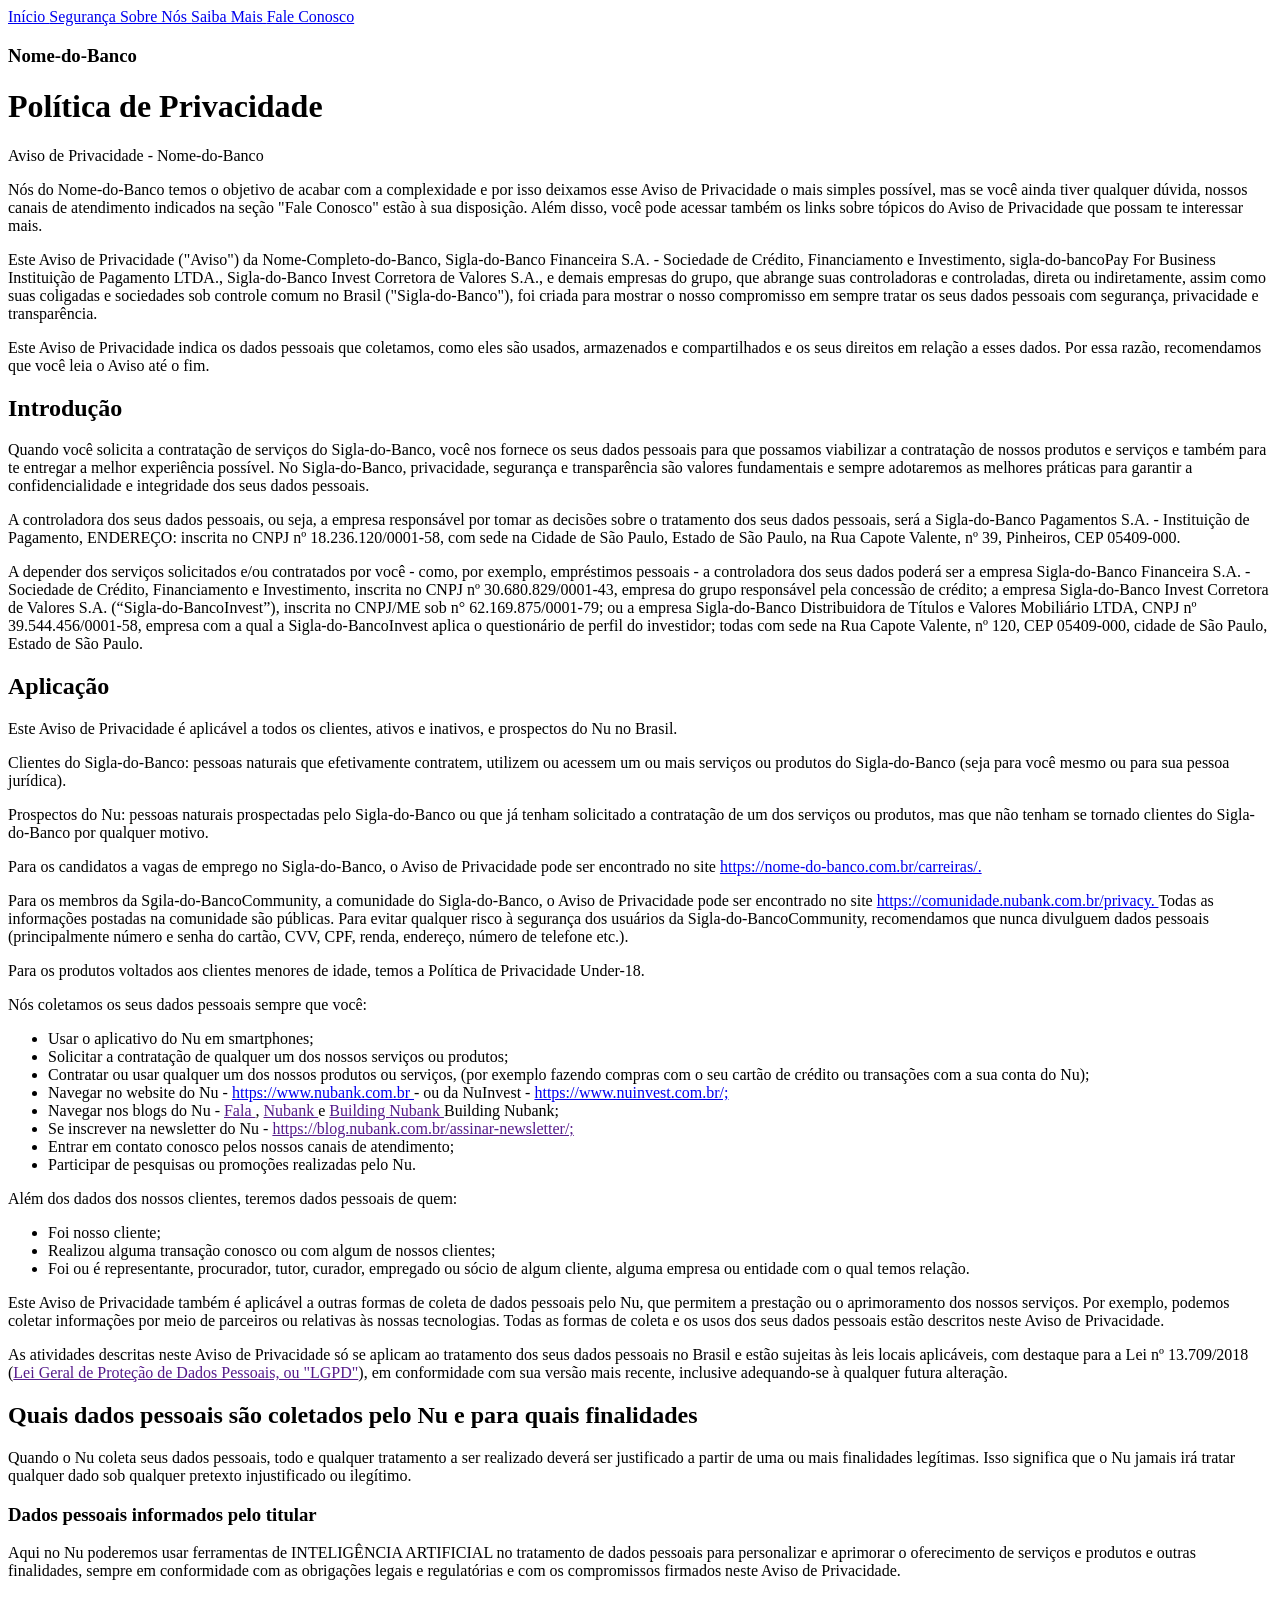
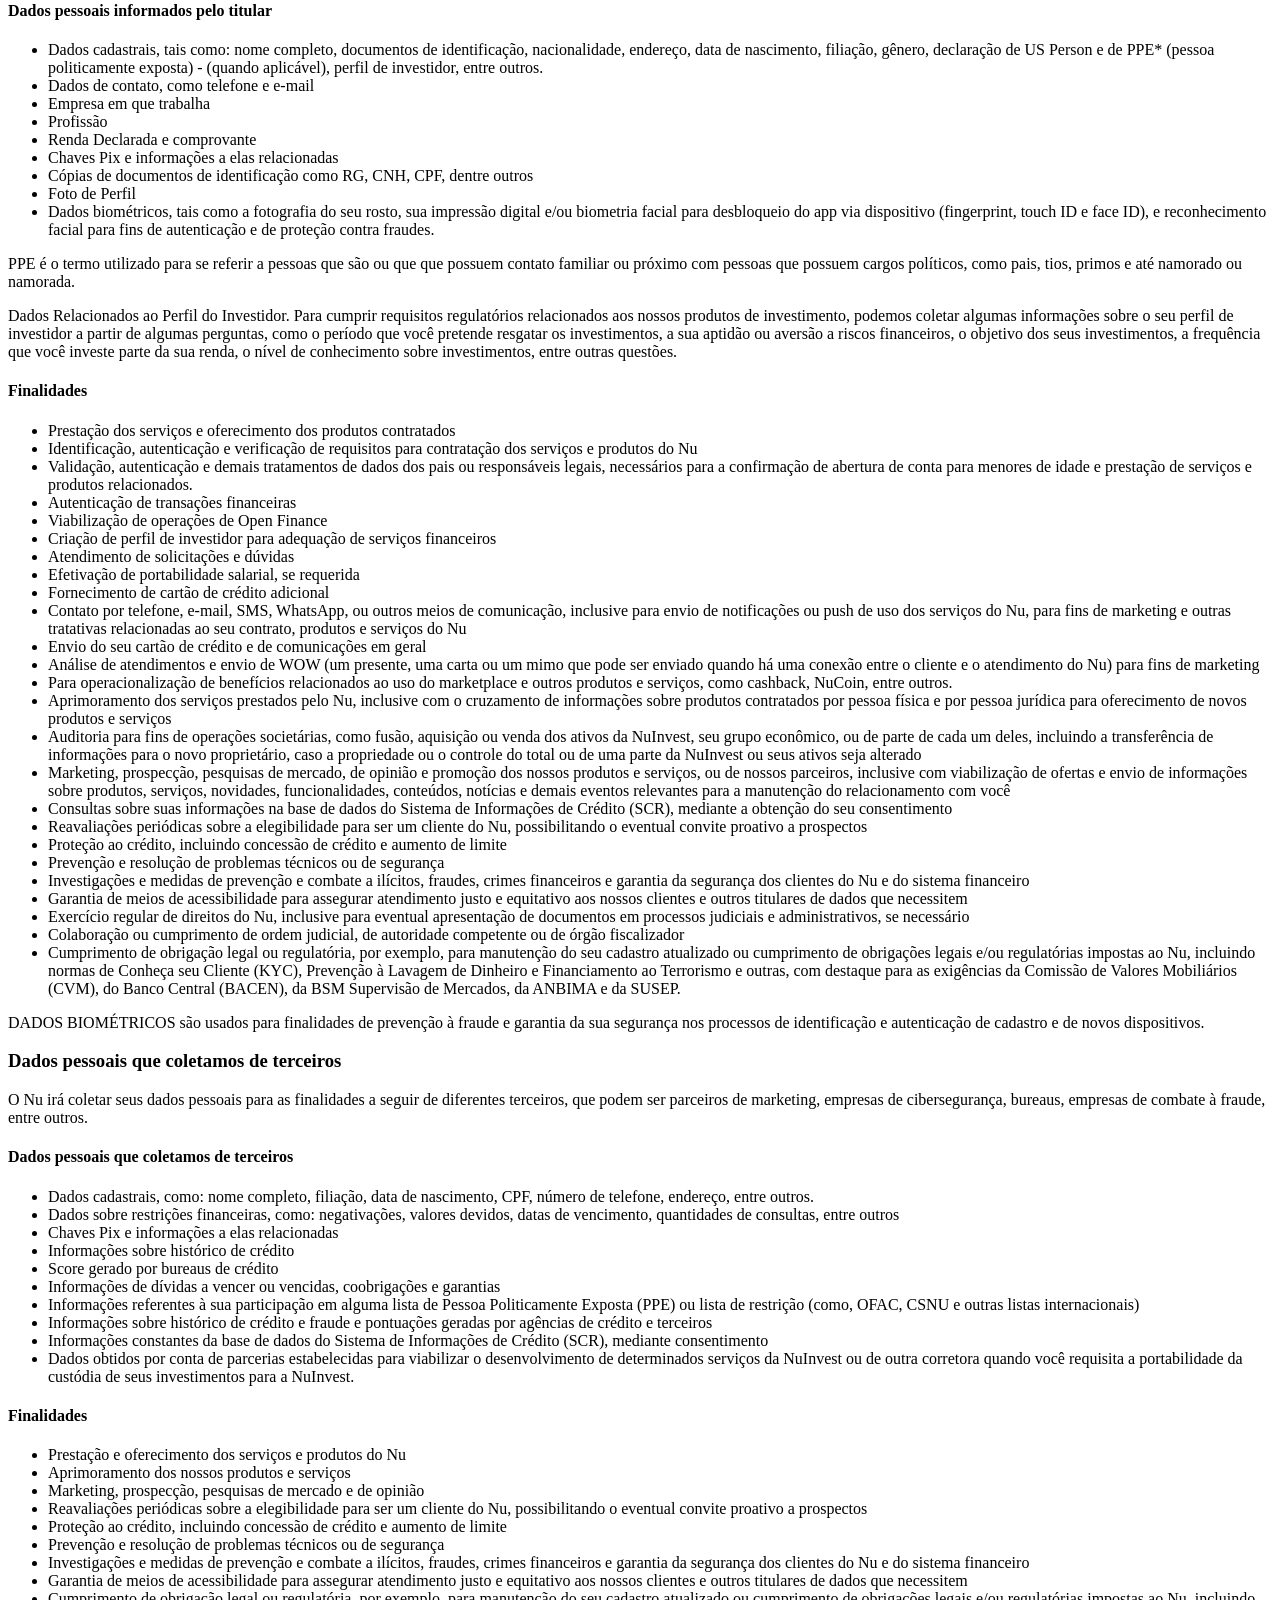
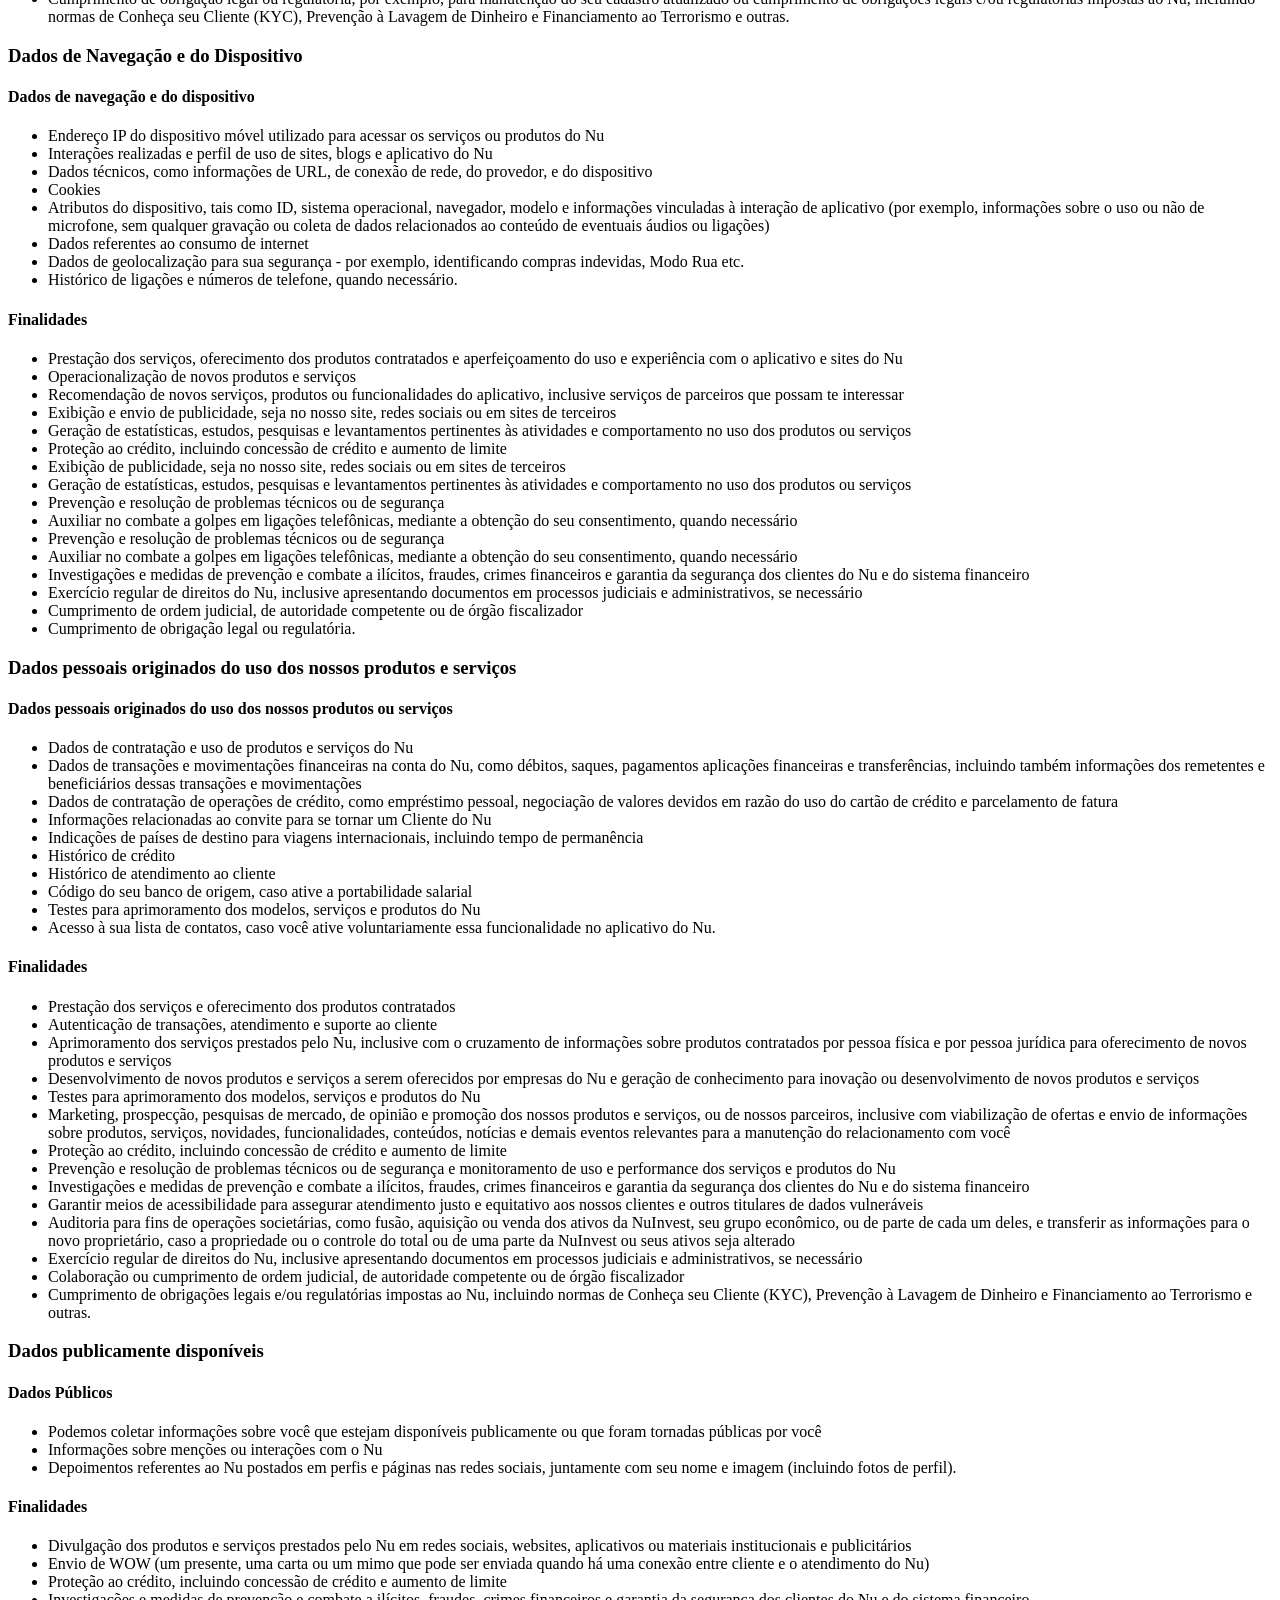
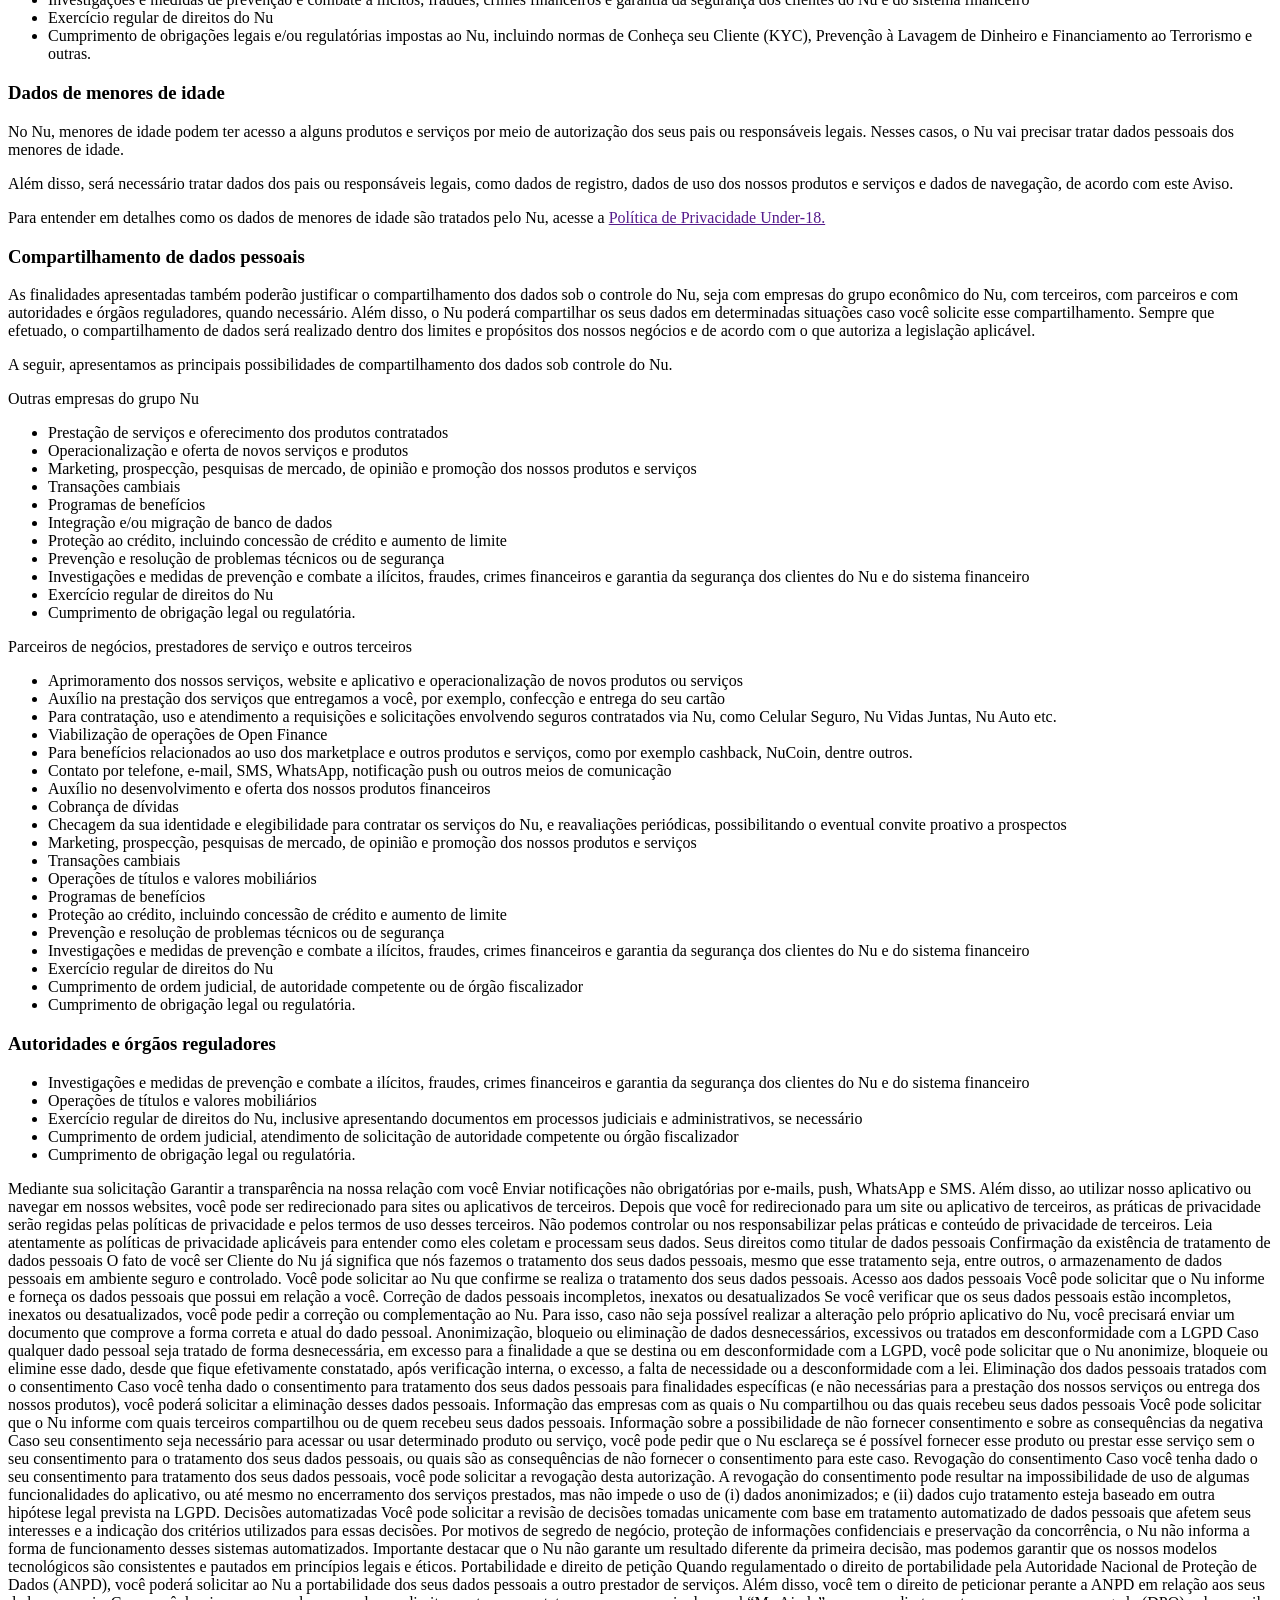
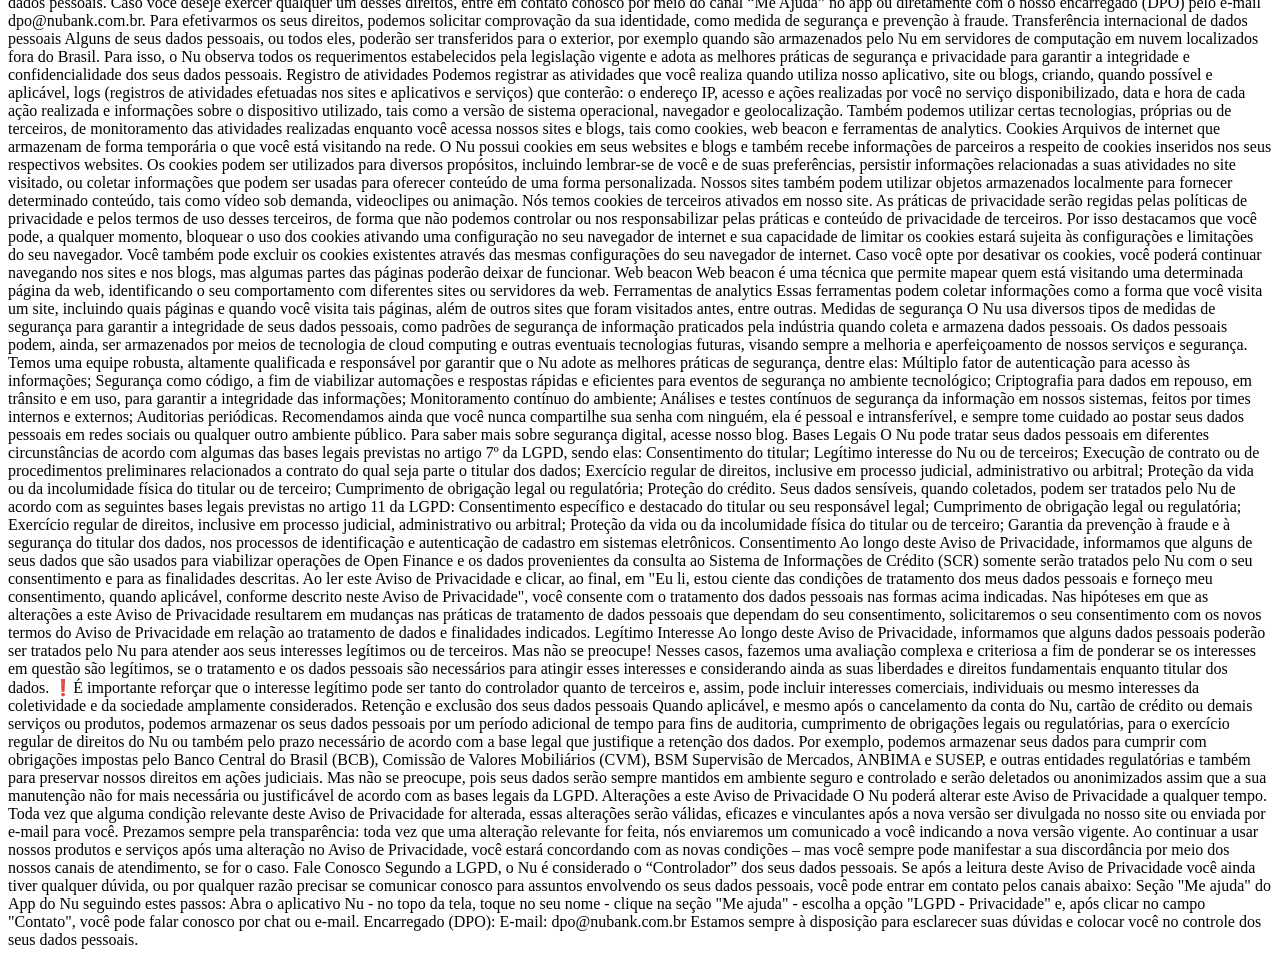
==== Política de Privacidade.html @ 32ddfb92 "Update Política de Privacidade.html" ====
<!DOCTYPE html>
<html lang="pt-BR">

    <head>
        <meta charset = "UTF-8">
        <meta name = "viewport" content = "width = device-width, initial-scale = 1.0">
        <link rel = "stylesheet" href = "style_politica_de_privacidade.css">
        <title> Política de Privacidade </title>
    </head>
    
    <body>
        <header>
            <nav>
                <a href = "página_inicial" target = "_blank"> Início </a>
                <a href = "página_intermediária" target = "_blank"> Segurança </a>
                <a href = "página_intermediária" target = "_blank"> Sobre Nós </a>
                <a href = "página_intermediária" target = "_blank"> Saiba Mais </a>
                <a href = "página_intermediária" target = "_blank"> Fale Conosco </a>
            </nav>
        </header>

        
        <div class = "titulo">
            <h3> Nome-do-Banco </h3>
            <h1> Política de Privacidade </h1>
        </div>

        <div class = "texto">
            <p> Aviso de Privacidade - Nome-do-Banco </p>
            <p> Nós do Nome-do-Banco temos o objetivo de acabar com a complexidade e por isso deixamos esse Aviso de Privacidade o mais simples possível, mas se você ainda tiver qualquer dúvida, nossos canais de atendimento indicados na seção "Fale Conosco" estão à sua disposição. Além disso, você pode acessar também os links sobre tópicos do Aviso de Privacidade que possam te interessar mais. </p>
            <p> Este Aviso de Privacidade ("Aviso") da Nome-Completo-do-Banco, Sigla-do-Banco Financeira S.A. - Sociedade de Crédito, Financiamento e Investimento, sigla-do-bancoPay For Business Instituição de Pagamento LTDA., Sigla-do-Banco Invest Corretora de Valores S.A., e demais empresas do grupo, que abrange suas controladoras e  controladas, direta ou indiretamente, assim como suas coligadas e sociedades sob controle comum no Brasil ("Sigla-do-Banco"), foi criada para mostrar o nosso compromisso em sempre tratar os seus dados pessoais com segurança, privacidade e transparência. </p>
            <p> Este Aviso de Privacidade indica os dados pessoais que coletamos, como eles são usados, armazenados e compartilhados e os seus direitos em relação a esses dados. Por essa razão, recomendamos que você leia o Aviso até o fim. </p>
        </div>

        
        <div class = "titulo">
            <h2> Introdução </h2>
        </div>

        <div class = "texto">
            <p> Quando você solicita a contratação de serviços do Sigla-do-Banco, você nos fornece os seus dados pessoais para que possamos viabilizar a contratação de nossos produtos e serviços e também para te entregar a melhor experiência possível. No Sigla-do-Banco, privacidade, segurança e transparência são valores fundamentais e sempre adotaremos as melhores práticas para garantir a confidencialidade e integridade dos seus dados pessoais. </p>
            <p> A controladora dos seus dados pessoais, ou seja, a empresa responsável por tomar as decisões sobre o tratamento dos seus dados pessoais, será a Sigla-do-Banco Pagamentos S.A. - Instituição de Pagamento, ENDEREÇO: inscrita no CNPJ nº 18.236.120/0001-58, com sede na Cidade de São Paulo, Estado de São Paulo, na Rua Capote Valente, nº 39, Pinheiros, CEP 05409-000. </p>
            <p> A depender dos serviços solicitados e/ou contratados por você - como, por exemplo, empréstimos pessoais - a controladora dos seus dados poderá ser a empresa Sigla-do-Banco Financeira S.A. - Sociedade de Crédito, Financiamento e Investimento, inscrita no CNPJ nº 30.680.829/0001-43, empresa do grupo responsável pela concessão de crédito; a empresa Sigla-do-Banco Invest Corretora de Valores S.A. (“Sigla-do-BancoInvest”), inscrita no CNPJ/ME sob n° 62.169.875/0001-79; ou a empresa Sigla-do-Banco Distribuidora de Títulos e Valores Mobiliário LTDA, CNPJ nº 39.544.456/0001-58, empresa com a qual a Sigla-do-BancoInvest aplica o questionário de perfil do investidor; todas com sede na Rua Capote Valente, nº 120, CEP 05409-000, cidade de São Paulo, Estado de São Paulo. </p>
        </div>

        
        <div class = "titulo">
            <h2> Aplicação </h2>
        </div>

        <div class = "texto">
            <p> Este Aviso de Privacidade é aplicável a todos os clientes, ativos e inativos, e prospectos do Nu no Brasil. </p>
        </div>

        <div class = "textol">
            <p> Clientes do Sigla-do-Banco: pessoas naturais que efetivamente contratem, utilizem ou acessem um ou mais serviços ou produtos do Sigla-do-Banco (seja para você mesmo ou para sua pessoa jurídica). </p>
            <p> Prospectos do Nu: pessoas naturais prospectadas pelo Sigla-do-Banco ou que já tenham solicitado a contratação de um dos serviços ou produtos, mas que não tenham se tornado clientes do Sigla-do-Banco por qualquer motivo. </p>
        </div>

        <div class = "texto">
            <p> Para os candidatos a vagas de emprego no Sigla-do-Banco, o Aviso de Privacidade pode ser encontrado no site <a href = "https://nome-do-banco.com.br/carreiras/"> https://nome-do-banco.com.br/carreiras/.</a> </p>
            <p> Para os membros da Sgila-do-BancoCommunity, a comunidade do Sigla-do-Banco, o Aviso de Privacidade pode ser encontrado no site <a href = "https://comunidade.nubank.com.br/privacy"> https://comunidade.nubank.com.br/privacy. </a> Todas as informações postadas na comunidade são públicas. Para evitar qualquer risco à segurança dos usuários da Sigla-do-BancoCommunity, recomendamos que nunca divulguem dados pessoais (principalmente número e senha do cartão, CVV, CPF, renda, endereço, número de telefone etc.). </p>
            <p> Para os produtos voltados aos clientes menores de idade, temos a Política de Privacidade Under-18. </p>
            <p> Nós coletamos os seus dados pessoais sempre que você: </p>
        </div>

        <div class = "bolas">
            <ul>
                <li> Usar o aplicativo do Nu em smartphones; </li>
                <li> Solicitar a contratação de qualquer um dos nossos serviços ou produtos; </li>
                <li> Contratar ou usar qualquer um dos nossos produtos ou serviços, (por exemplo fazendo compras com o seu cartão de crédito ou transações com a sua conta do Nu); </li>
                <li> Navegar no website do Nu - <a href = "https://www.nubank.com.br"> https://www.nubank.com.br </a> - ou da NuInvest - <a href = "https://www.nuinvest.com.br/"> https://www.nuinvest.com.br/; </a> </li>
                <li> Navegar nos blogs do Nu - <a href = ""> Fala </a>, <a href = ""> Nubank </a> e <a href = ""> Building Nubank </a> Building Nubank; </li>
                <li> Se inscrever na newsletter do Nu - <a href = ""> https://blog.nubank.com.br/assinar-newsletter/; </a></li>
                <li> Entrar em contato conosco pelos nossos canais de atendimento; </li>
                <li> Participar de pesquisas ou promoções realizadas pelo Nu. </li>
            </ul>
        </div>

        <div class = "texto">
            <p> Além dos dados dos nossos clientes, teremos dados pessoais de quem: </p>
        </div>

        <div class = "bolas">
            <ul>
                <li> Foi nosso cliente; </li>
                <li> Realizou alguma transação conosco ou com algum de nossos clientes; </li>
                <li> Foi ou é representante, procurador, tutor, curador, empregado ou sócio de algum cliente, alguma empresa ou entidade com o qual temos relação. </li>
            </ul>
        </div>

        <div class = "texto">
            <p> Este Aviso de Privacidade também é aplicável a outras formas de coleta de dados pessoais pelo Nu, que permitem a prestação ou o aprimoramento dos nossos serviços. Por exemplo, podemos coletar informações por meio de parceiros ou relativas às nossas tecnologias. Todas as formas de coleta e os usos dos seus dados pessoais estão descritos neste Aviso de Privacidade. </p>
            <p> As atividades descritas neste Aviso de Privacidade só se aplicam ao tratamento dos seus dados pessoais no Brasil e estão sujeitas às leis locais aplicáveis, com destaque para a Lei nº 13.709/2018 (<a href = "">Lei Geral de Proteção de Dados Pessoais, ou "LGPD"</a>), em conformidade com sua versão mais recente, inclusive adequando-se à qualquer futura alteração. </p>
        </div>

        
        <div class = "titulo">
            <h2> Quais dados pessoais são coletados pelo Nu e para quais finalidades </h2>
        </div>

        <div class = "texto">
            <p> Quando o Nu coleta seus dados pessoais, todo e qualquer tratamento a ser realizado deverá ser justificado a partir de uma ou mais finalidades legítimas. Isso significa que o Nu jamais irá tratar qualquer dado sob qualquer pretexto injustificado ou ilegítimo. </p>
        </div>

        
        <div class = "titulo">
            <h3> Dados pessoais informados pelo titular </h3>
        </div>

        <div class = "texto">
            <p> Aqui no Nu poderemos usar ferramentas de INTELIGÊNCIA ARTIFICIAL no tratamento de dados pessoais para personalizar e aprimorar o oferecimento de serviços e produtos e outras finalidades, sempre em conformidade com as obrigações legais e regulatórias e com os compromissos firmados neste Aviso de Privacidade. </p>
        </div>

        
        <div class = "titulo">
            <h4> Dados pessoais informados pelo titular </h4>
        </div>

        <div class = "bolas">
            <ul>
                <li> Dados cadastrais, tais como: nome completo, documentos de identificação, nacionalidade, endereço, data de nascimento, filiação, gênero, declaração de US Person e de PPE* (pessoa politicamente exposta) - (quando aplicável), perfil de investidor, entre outros. </li>
                <li> Dados de contato, como telefone e e-mail </li>
                <li> Empresa em que trabalha </li>
                <li> Profissão </li>
                <li> Renda Declarada e comprovante </li>
                <li> Chaves Pix e informações a elas relacionadas </li>
                <li> Cópias de documentos de identificação como RG, CNH, CPF, dentre outros </li>
                <li> Foto de Perfil </li>
                <li> Dados biométricos, tais como a fotografia do seu rosto, sua impressão digital e/ou biometria facial para desbloqueio do app via dispositivo (fingerprint, touch ID e face ID), e reconhecimento facial para fins de autenticação e de proteção contra fraudes. </li>
            </ul>
        </div>

        <div class = "texto">
            <p> PPE é o termo utilizado para se referir a pessoas que são ou que que possuem contato familiar ou próximo com pessoas que possuem cargos políticos, como pais, tios, primos e até namorado ou namorada. </p>
            <p> Dados Relacionados ao Perfil do Investidor. Para cumprir requisitos regulatórios relacionados aos nossos produtos de investimento, podemos coletar algumas informações sobre o seu perfil de investidor a partir de algumas perguntas, como o período que você pretende resgatar os investimentos, a sua aptidão ou aversão a riscos financeiros, o objetivo dos seus investimentos, a frequência que você investe parte da sua renda, o nível de conhecimento sobre investimentos, entre outras questões. </p>
        </div>

        
        <div class = "titulo">
            <h4> Finalidades </h4>
        </div>

        <div class = "bolas">
            <ul>
                <li> Prestação dos serviços e oferecimento dos produtos contratados </li>
                <li> Identificação, autenticação e verificação de requisitos para contratação dos serviços e produtos do Nu </li>
                <li> Validação, autenticação e demais tratamentos de dados dos pais ou responsáveis legais, necessários para a confirmação de abertura de conta para menores de idade e prestação de serviços e produtos relacionados. </li>
                <li> Autenticação de transações financeiras </li>
                <li> Viabilização de operações de Open Finance </li>
                <li> Criação de perfil de investidor para adequação de serviços financeiros </li>
                <li> Atendimento de solicitações e dúvidas  </li>
                <li> Efetivação de portabilidade salarial, se requerida  </li>
                <li> Fornecimento de cartão de crédito adicional  </li>
                <li> Contato por telefone, e-mail, SMS, WhatsApp, ou outros meios de comunicação, inclusive para envio de notificações ou push de uso dos serviços do Nu, para fins de marketing e outras tratativas relacionadas ao seu contrato, produtos e serviços do Nu  </li>
                <li> Envio do seu cartão de crédito e de comunicações em geral  </li>
                <li> Análise de atendimentos e envio de WOW (um presente, uma carta ou um mimo que pode ser enviado quando há uma conexão entre o cliente e o atendimento do Nu) para fins de marketing  </li>
                <li> Para operacionalização de benefícios relacionados ao uso do marketplace e outros produtos e serviços, como cashback, NuCoin, entre outros.  </li>
                <li> Aprimoramento dos serviços prestados pelo Nu, inclusive com o cruzamento de informações sobre produtos contratados por pessoa física e por pessoa jurídica para oferecimento de novos produtos e serviços  </li>
                <li> Auditoria para fins de operações societárias, como fusão, aquisição ou venda dos ativos da NuInvest, seu grupo econômico, ou de parte de cada um deles, incluindo a transferência de informações para o novo proprietário, caso a propriedade ou o controle do total ou de uma parte da NuInvest ou seus ativos seja alterado   </li>
                <li> Marketing, prospecção, pesquisas de mercado, de opinião e promoção dos nossos produtos e serviços, ou de nossos parceiros, inclusive com viabilização de ofertas e envio de informações sobre produtos, serviços, novidades, funcionalidades, conteúdos, notícias e demais eventos relevantes para a manutenção do relacionamento com você </li>
                <li> Consultas sobre suas informações na base de dados do Sistema de Informações de Crédito (SCR), mediante a obtenção do seu consentimento  </li>
                <li> Reavaliações periódicas sobre a elegibilidade para ser um cliente do Nu, possibilitando o eventual convite proativo a prospectos  </li>
                <li> Proteção ao crédito, incluindo concessão de crédito e aumento de limite  </li>
                <li> Prevenção e resolução de problemas técnicos ou de segurança  </li>
                <li> Investigações e medidas de prevenção e combate a ilícitos, fraudes, crimes financeiros e garantia da segurança dos clientes do Nu e do sistema financeiro  </li>
                <li> Garantia de meios de acessibilidade para assegurar atendimento justo e equitativo aos nossos clientes e outros titulares de dados que necessitem  </li>
                <li> Exercício regular de direitos do Nu, inclusive para eventual apresentação de documentos em processos judiciais e administrativos, se necessário  </li>
                <li> Colaboração ou cumprimento de ordem judicial, de autoridade competente ou de órgão fiscalizador  </li>
                <li> Cumprimento de obrigação legal ou regulatória, por exemplo, para manutenção do seu cadastro atualizado ou cumprimento de obrigações legais e/ou regulatórias impostas ao Nu, incluindo normas de Conheça seu Cliente (KYC), Prevenção à Lavagem de Dinheiro e Financiamento ao Terrorismo e outras, com destaque para as exigências da Comissão de Valores Mobiliários (CVM), do Banco Central (BACEN), da BSM Supervisão de Mercados, da ANBIMA e da SUSEP.  </li>
            </ul>
        </div>

        <div class = "texto">
            <p> DADOS BIOMÉTRICOS são usados para finalidades de prevenção à fraude e garantia da sua segurança nos processos de identificação e autenticação de cadastro e de novos dispositivos. </p>
        </div>

        
        <div class = "titulo">
            <h3> Dados pessoais que coletamos de terceiros </h3>
        </div>

        <div class = "texto">
            <p> O Nu irá coletar seus dados pessoais para as finalidades a seguir de diferentes terceiros, que podem ser parceiros de marketing, empresas de cibersegurança, bureaus, empresas de combate à fraude, entre outros. </p>
        </div>

        
        <div class = "titulo">
            <h4> Dados pessoais que coletamos de terceiros </h4>
        </div>

        <div class = "bolas">
            <ul>
                <li> Dados cadastrais, como: nome completo, filiação, data de nascimento, CPF, número de telefone, endereço, entre outros. </li>
                <li> Dados sobre restrições financeiras, como: negativações, valores devidos, datas de vencimento, quantidades de consultas, entre outros  </li>
                <li> Chaves Pix e informações a elas relacionadas  </li>
                <li> Informações sobre histórico de crédito  </li>
                <li> Score gerado por bureaus de crédito  </li>
                <li> Informações de dívidas a vencer ou vencidas, coobrigações e garantias  </li>
                <li> Informações referentes à sua participação em alguma lista de Pessoa Politicamente Exposta (PPE) ou lista de restrição (como, OFAC, CSNU e outras listas internacionais)  </li>
                <li> Informações sobre histórico de crédito e fraude e pontuações geradas por agências de crédito e terceiros  </li>
                <li> Informações constantes da base de dados do Sistema de Informações de Crédito (SCR), mediante consentimento  </li>
                <li> Dados obtidos por conta de parcerias estabelecidas para viabilizar o desenvolvimento de determinados serviços da NuInvest ou de outra corretora quando você requisita a portabilidade da custódia de seus investimentos para a NuInvest.  </li>
            </ul>
        </div>

        
        <div class = "titulo">
            <h4> Finalidades </h4>
        </div>

        <div class = "bolas">
            <ul>
                <li> Prestação e oferecimento dos serviços e produtos do Nu  </li>
                <li> Aprimoramento dos nossos produtos e serviços   </li>
                <li> Marketing, prospecção, pesquisas de mercado e de opinião  </li>
                <li> Reavaliações periódicas sobre a elegibilidade para ser um cliente do Nu, possibilitando o eventual convite proativo a prospectos  </li>
                <li> Proteção ao crédito, incluindo concessão de crédito e aumento de limite   </li>
                <li> Prevenção e resolução de problemas técnicos ou de segurança  </li>
                <li> Investigações e medidas de prevenção e combate a ilícitos, fraudes, crimes financeiros e garantia da segurança dos clientes do Nu e do sistema financeiro  </li>
                <li> Garantia de meios de acessibilidade para assegurar atendimento justo e equitativo aos nossos clientes e outros titulares de dados que necessitem  </li>
                <li> Cumprimento de obrigação legal ou regulatória, por exemplo, para manutenção do seu cadastro atualizado ou cumprimento de obrigações legais e/ou regulatórias impostas ao Nu, incluindo normas de Conheça seu Cliente (KYC), Prevenção à Lavagem de Dinheiro e Financiamento ao Terrorismo e outras.  </li>
            </ul>
        </div>

        
        <div class = "titulo">
            <h3> Dados de Navegação e do Dispositivo </h3>
        </div>

        <div class = "titulo">
            <h4> Dados de navegação e do dispositivo </h4>
        </div>

        <div class = "bolas">
            <ul>
                <li> Endereço IP do dispositivo móvel utilizado para acessar os serviços ou produtos do Nu  </li>
                <li> Interações realizadas e perfil de uso de sites, blogs e aplicativo do Nu  </li>
                <li> Dados técnicos, como informações de URL, de conexão de rede, do provedor, e do dispositivo </li>
                <li> Cookies </li>
                <li> Atributos do dispositivo, tais como ID, sistema operacional, navegador, modelo e informações vinculadas à interação de aplicativo (por exemplo, informações sobre o uso ou não de microfone, sem qualquer gravação ou coleta de dados relacionados ao conteúdo de eventuais áudios ou ligações)  </li>
                <li> Dados referentes ao consumo de internet </li>
                <li> Dados de geolocalização para sua segurança - por exemplo, identificando compras indevidas, Modo Rua etc.  </li>
                <li> Histórico de ligações e números de telefone, quando necessário.  </li>
            </ul>
        </div>

        
        <div class = "titulo">
            <h4> Finalidades </h4>
        </div>

        <div class = "bolas">
            <ul>
                <li> Prestação dos serviços, oferecimento dos produtos contratados e aperfeiçoamento do uso e experiência com o aplicativo e sites do Nu </li>
                <li> Operacionalização de novos produtos e serviços </li>
                <li> Recomendação de novos serviços, produtos ou funcionalidades do aplicativo, inclusive serviços de parceiros que possam te interessar </li>
                <li> Exibição e envio de publicidade, seja no nosso site, redes sociais ou em sites de terceiros   </li>
                <li> Geração de estatísticas, estudos, pesquisas e levantamentos pertinentes às atividades e comportamento no uso dos produtos ou serviços   </li>
                <li> Proteção ao crédito, incluindo concessão de crédito e aumento de limite  </li>
                <li> Exibição de publicidade, seja no nosso site, redes sociais ou em sites de terceiros  </li>
                <li> Geração de estatísticas, estudos, pesquisas e levantamentos pertinentes às atividades e comportamento no uso dos produtos ou serviços </li>
                <li> Prevenção e resolução de problemas técnicos ou de segurança </li>
                <li> Auxiliar no combate a golpes em ligações telefônicas, mediante a obtenção do seu consentimento, quando necessário </li>
                <li> Prevenção e resolução de problemas técnicos ou de segurança  </li>
                <li> Auxiliar no combate a golpes em ligações telefônicas, mediante a obtenção do seu consentimento, quando necessário </li>
                <li> Investigações e medidas de prevenção e combate a ilícitos, fraudes, crimes financeiros e garantia da segurança dos clientes do Nu e do sistema financeiro  </li>
                <li> Exercício regular de direitos do Nu, inclusive apresentando documentos em processos judiciais e administrativos, se necessário  </li>
                <li> Cumprimento de ordem judicial, de autoridade competente ou de órgão fiscalizador  </li>
                <li> Cumprimento de obrigação legal ou regulatória.  </li>
            </ul>
        </div>

        
        <div class = "titulo">
            <h3> Dados pessoais originados do uso dos nossos produtos e serviços </h3>
        </div>

        <div class = "titulo">
            <h4> Dados pessoais originados do uso dos nossos produtos ou serviços </h4>
        </div>

        <div class = "bolas">
            <ul>
                <li> Dados de contratação e uso de produtos e serviços do Nu  </li>
                <li> Dados de transações e movimentações financeiras na conta do Nu, como débitos, saques, pagamentos aplicações financeiras e transferências, incluindo também informações dos remetentes e beneficiários dessas transações e movimentações </li>
                <li> Dados de contratação de operações de crédito, como empréstimo pessoal, negociação de valores devidos em razão do uso do cartão de crédito e parcelamento de fatura </li>
                <li> Informações relacionadas ao convite para se tornar um Cliente do Nu  </li>
                <li> Indicações de países de destino para viagens internacionais, incluindo tempo de permanência  </li>
                <li> Histórico de crédito </li>
                <li> Histórico de atendimento ao cliente  </li>
                <li> Código do seu banco de origem, caso ative a portabilidade salarial  </li>
                <li> Testes para aprimoramento dos modelos,  serviços e produtos do Nu  </li>
                <li> Acesso à sua lista de contatos, caso você ative voluntariamente essa funcionalidade no aplicativo do Nu.  </li>
            </ul>
        </div>

        
        <div class = "titulo">
            <h4> Finalidades </h4>
        </div>

        <div class = "bolas">
            <ul>
                <li> Prestação dos serviços e oferecimento dos produtos contratados   </li>
                <li> Autenticação de transações, atendimento e suporte ao cliente  </li>
                <li> Aprimoramento dos serviços prestados pelo Nu, inclusive com o cruzamento de informações sobre produtos contratados por pessoa física e por pessoa jurídica para oferecimento de novos produtos e serviços </li>
                <li> Desenvolvimento de novos produtos e serviços a serem oferecidos por empresas do Nu e geração de conhecimento para inovação ou desenvolvimento de novos produtos e serviços  </li>
                <li> Testes para aprimoramento dos modelos, serviços e produtos do Nu </li>
                <li> Marketing, prospecção, pesquisas de mercado, de opinião e promoção dos nossos produtos e serviços, ou de nossos parceiros, inclusive com viabilização de ofertas e envio de informações sobre produtos, serviços, novidades, funcionalidades, conteúdos, notícias e demais eventos relevantes para a manutenção do relacionamento com você  </li>
                <li> Proteção ao crédito, incluindo concessão de crédito e aumento de limite  </li>
                <li> Prevenção e resolução de problemas técnicos ou de segurança e monitoramento de uso e performance dos serviços e produtos do Nu  </li>
                <li> Investigações e medidas de prevenção e combate a ilícitos, fraudes, crimes financeiros e garantia da segurança dos clientes do Nu e do sistema financeiro </li>
                <li> Garantir meios de acessibilidade para assegurar atendimento justo e equitativo aos nossos clientes e outros titulares de dados vulneráveis  </li>
                <li> Auditoria para fins de operações societárias, como fusão, aquisição ou venda dos ativos da NuInvest, seu grupo econômico, ou de parte de cada um deles, e transferir as informações para o novo proprietário, caso a propriedade ou o controle do total ou de uma parte da NuInvest ou seus ativos seja alterado </li>
                <li> Exercício regular de direitos do Nu, inclusive apresentando documentos em processos judiciais e administrativos, se necessário  </li>
                <li> Colaboração ou cumprimento de ordem judicial, de autoridade competente ou de órgão fiscalizador  </li>
                <li> Cumprimento de obrigações legais e/ou regulatórias impostas ao Nu, incluindo normas de Conheça seu Cliente (KYC), Prevenção à Lavagem de Dinheiro e Financiamento ao Terrorismo e outras. </li>
            </ul>
        </div>

        
        <div class = "titulo">
            <h3> Dados publicamente disponíveis </h3>
        </div>

        <div class = "titulo">
            <h4> Dados Públicos </h4>
        </div>

        <div class = "bolas">
            <ul>
                <li> Podemos coletar informações sobre você que estejam disponíveis publicamente ou que foram tornadas públicas por você </li>
                <li> Informações sobre menções ou interações com o Nu </li>
                <li> Depoimentos referentes ao Nu postados em perfis e páginas nas redes sociais, juntamente com seu nome e imagem (incluindo fotos de perfil). </li>
            </ul>
        </div>

        
        <div class = "titulo">
            <h4> Finalidades </h4>
        </div>

        <div class = "bolas">
            <ul>
                <li> Divulgação dos produtos e serviços prestados pelo Nu em redes sociais, websites, aplicativos ou materiais institucionais e publicitários </li>
                <li> Envio de WOW (um presente, uma carta ou um mimo que pode ser enviada quando há uma conexão entre cliente e o atendimento do Nu)  </li>
                <li> Proteção ao crédito, incluindo concessão de crédito e aumento de limite </li>
                <li> Investigações e medidas de prevenção e combate a ilícitos, fraudes, crimes financeiros e garantia da segurança dos clientes do Nu e do sistema financeiro  </li>
                <li> Exercício regular de direitos do Nu </li>
                <li> Cumprimento de obrigações legais e/ou regulatórias impostas ao Nu, incluindo normas de Conheça seu Cliente (KYC), Prevenção à Lavagem de Dinheiro e Financiamento ao Terrorismo e outras. </li>
            </ul>
        </div>

        
        <div class = "titulo">
            <h3> Dados de menores de idade </h3>
        </div>

        <div class = "texto">
            <p> No Nu, menores de idade podem ter acesso a alguns produtos e serviços por meio de autorização dos seus pais ou responsáveis legais. Nesses casos, o Nu vai precisar tratar dados  pessoais dos menores de idade. </p>
            <p> Além disso, será necessário tratar dados dos pais ou responsáveis legais, como dados de registro, dados de uso dos nossos produtos e serviços e dados de navegação, de acordo com este Aviso. </p>
            <p> Para entender em detalhes como os dados de menores de idade são tratados pelo Nu, acesse a <a href = "" target = "_blank">Política de Privacidade Under-18.</a> </p>
        </div>
        
        
        <div class = "titulo">
            <h3> Compartilhamento de dados pessoais </h3>
        </div>

        <div class = "texto">
            <p> As finalidades apresentadas também poderão justificar o compartilhamento dos dados sob o controle do Nu, seja com empresas do grupo econômico do Nu, com terceiros, com parceiros e com autoridades e órgãos reguladores, quando necessário. Além disso, o Nu poderá compartilhar os seus dados em determinadas situações caso você solicite esse compartilhamento. Sempre que efetuado, o compartilhamento de dados será realizado dentro dos limites e propósitos dos nossos negócios e de acordo com o que autoriza a legislação aplicável. </p>
            <p> A seguir, apresentamos as principais possibilidades de compartilhamento dos dados sob controle do Nu. </p>
            <p> Outras empresas do grupo Nu </p>
        </div>

        <div class = "bolas">
            <ul>
                <li> Prestação de serviços e oferecimento dos produtos contratados  </li>
                <li> Operacionalização e oferta de novos serviços e produtos </li>
                <li> Marketing, prospecção, pesquisas de mercado, de opinião e promoção dos nossos produtos e serviços  </li>
                <li> Transações cambiais </li>
                <li> Programas de benefícios </li>
                <li> Integração e/ou migração de banco de dados </li>
                <li> Proteção ao crédito, incluindo concessão de crédito e aumento de limite </li>
                <li> Prevenção e resolução de problemas técnicos ou de segurança </li>
                <li> Investigações e medidas de prevenção e combate a ilícitos, fraudes, crimes financeiros e garantia da segurança dos clientes do Nu e do sistema financeiro </li>
                <li> Exercício regular de direitos do Nu </li>
                <li> Cumprimento de obrigação legal ou regulatória. </li>
            </ul>
        </div>

        <div class = "texto">
            <p> Parceiros de negócios, prestadores de serviço e outros terceiros  </p>
        </div>

        <div class = "bolas">
            <ul>
                <li> Aprimoramento dos nossos serviços, website e aplicativo e operacionalização de novos produtos ou serviços  </li>
                <li> Auxílio na prestação dos serviços que entregamos a você, por exemplo, confecção e entrega do seu cartão </li>
                <li> Para contratação, uso e atendimento a requisições e solicitações envolvendo seguros contratados via Nu, como Celular Seguro, Nu Vidas Juntas, Nu Auto etc. </li>
                <li> Viabilização de operações de Open Finance </li>
                <li> Para benefícios relacionados ao uso dos marketplace e outros produtos e serviços, como por exemplo cashback, NuCoin, dentre outros. </li>
                <li> Contato por telefone, e-mail, SMS, WhatsApp, notificação push ou outros meios de comunicação </li>
                <li> Auxílio no desenvolvimento e oferta dos nossos produtos financeiros </li>
                <li> Cobrança de dívidas </li>
                <li> Checagem da sua identidade e elegibilidade para contratar os serviços do Nu, e reavaliações periódicas, possibilitando o eventual convite proativo a prospectos </li>
                <li> Marketing, prospecção, pesquisas de mercado, de opinião e promoção dos nossos produtos e serviços </li>
                <li> Transações cambiais </li>
                <li> Operações de títulos e valores mobiliários </li>
                <li> Programas de benefícios </li>
                <li> Proteção ao crédito, incluindo concessão de crédito e aumento de limite </li>
                <li> Prevenção e resolução de problemas técnicos ou de segurança </li>
                <li> Investigações e medidas de prevenção e combate a ilícitos, fraudes, crimes financeiros e garantia da segurança dos clientes do Nu e do sistema financeiro </li>
                <li> Exercício regular de direitos do Nu </li>
                <li> Cumprimento de ordem judicial, de autoridade competente ou de órgão fiscalizador </li>
                <li> Cumprimento de obrigação legal ou regulatória. </li>
            </ul>
        </div>

        
        <div class = "titulo">
            <h3> Autoridades e órgãos reguladores </h3>
        </div>

        <div class = "bolas">
            <ul>
                <li> Investigações e medidas de prevenção e combate a ilícitos, fraudes, crimes financeiros e garantia da segurança dos clientes do Nu e do sistema financeiro </li>
                <li> Operações de títulos e valores mobiliários </li>
                <li> Exercício regular de direitos do Nu, inclusive apresentando documentos em processos judiciais e administrativos, se necessário </li>
                <li> Cumprimento de ordem judicial, atendimento de solicitação de autoridade competente ou órgão fiscalizador </li>
                <li> Cumprimento de obrigação legal ou regulatória. </li>
            </ul>
        </div>
 
Mediante sua solicitação 
Garantir a transparência na nossa relação com você 
Enviar notificações não obrigatórias por e-mails, push, WhatsApp e SMS. 
Além disso, ao utilizar nosso aplicativo ou navegar em nossos websites, você pode ser redirecionado para sites ou aplicativos de terceiros. Depois que você for redirecionado para um site ou aplicativo de terceiros, as práticas de privacidade serão regidas pelas políticas de privacidade e pelos termos de uso desses terceiros. Não podemos controlar ou nos responsabilizar pelas práticas e conteúdo de privacidade de terceiros. Leia atentamente as políticas de privacidade aplicáveis para entender como eles coletam e processam seus dados. 

Seus direitos como titular de dados pessoais 
Confirmação da existência de tratamento de dados pessoais 
O fato de você ser Cliente do Nu já significa que nós fazemos o tratamento dos seus dados pessoais, mesmo que esse tratamento seja, entre outros, o armazenamento de dados pessoais em ambiente seguro e controlado. Você pode solicitar ao Nu que confirme se realiza o tratamento dos seus dados pessoais. 

Acesso aos dados pessoais 
Você pode solicitar que o Nu informe e forneça os dados pessoais que possui em relação a você. 

Correção de dados pessoais incompletos, inexatos ou desatualizados 

Se você verificar que os seus dados pessoais estão incompletos, inexatos ou desatualizados, você pode pedir a correção ou complementação ao Nu. Para isso, caso não seja possível realizar a alteração pelo próprio aplicativo do Nu, você precisará enviar um documento que comprove a forma correta e atual do dado pessoal. 

Anonimização, bloqueio ou eliminação de dados desnecessários, excessivos ou tratados em desconformidade com a LGPD 

Caso qualquer dado pessoal seja tratado de forma desnecessária, em excesso para a finalidade a que se destina ou em desconformidade com a LGPD, você pode solicitar que o Nu anonimize, bloqueie ou elimine esse dado, desde que fique efetivamente constatado, após verificação interna, o excesso, a falta de necessidade ou a desconformidade com a lei. 

Eliminação dos dados pessoais tratados com o consentimento 
Caso você tenha dado o consentimento para tratamento dos seus dados pessoais para finalidades específicas (e não necessárias para a prestação dos nossos serviços ou entrega dos nossos produtos), você poderá solicitar a eliminação desses dados pessoais.  

Informação das empresas com as quais o Nu compartilhou ou das quais recebeu seus dados pessoais 

Você pode solicitar que o Nu informe com quais terceiros compartilhou ou de quem recebeu seus dados pessoais. 

Informação sobre a possibilidade de não fornecer consentimento e sobre as consequências da negativa 

Caso seu consentimento seja necessário para acessar ou usar determinado produto ou serviço, você pode pedir que o Nu esclareça se é possível fornecer esse produto ou prestar esse serviço sem o seu consentimento para o tratamento dos seus dados pessoais, ou quais são as consequências de não fornecer o consentimento para este caso.   

Revogação do consentimento 
Caso você tenha dado o seu consentimento para tratamento dos seus dados pessoais, você pode solicitar a revogação desta autorização. A revogação do consentimento pode resultar na impossibilidade de uso de algumas funcionalidades do aplicativo, ou até mesmo no encerramento dos serviços prestados, mas não impede o uso de (i) dados anonimizados; e (ii) dados cujo tratamento esteja baseado em outra hipótese legal prevista na LGPD. 

Decisões automatizadas 
Você pode solicitar a revisão de decisões tomadas unicamente com base em tratamento automatizado de dados pessoais que afetem seus interesses e a indicação dos critérios utilizados para essas decisões. Por motivos de segredo de negócio, proteção de informações confidenciais e preservação da concorrência, o Nu não informa a forma de funcionamento desses sistemas automatizados. Importante destacar que o Nu não garante um resultado diferente da primeira decisão, mas podemos garantir que os nossos modelos tecnológicos são consistentes e pautados em princípios legais e éticos. 

Portabilidade e direito de petição 
Quando regulamentado o direito de portabilidade pela Autoridade Nacional de Proteção de Dados (ANPD), você poderá solicitar ao Nu a portabilidade dos seus dados pessoais a outro prestador de serviços. Além disso, você tem o direito de peticionar perante a ANPD em relação aos seus dados pessoais. 

Caso você deseje exercer qualquer um desses direitos, entre em contato conosco por meio do canal “Me Ajuda” no app ou diretamente com o nosso encarregado (DPO) pelo e-mail dpo@nubank.com.br. Para efetivarmos os seus direitos, podemos solicitar comprovação da sua identidade, como medida de segurança e prevenção à fraude. 

Transferência internacional de dados pessoais 
Alguns de seus dados pessoais, ou todos eles, poderão ser transferidos para o exterior, por exemplo quando são armazenados pelo Nu em servidores de computação em nuvem localizados fora do Brasil. Para isso, o Nu observa todos os requerimentos estabelecidos pela legislação vigente e adota as melhores práticas de segurança e privacidade para garantir a integridade e confidencialidade dos seus dados pessoais. 

Registro de atividades 
Podemos registrar as atividades que você realiza quando utiliza nosso aplicativo, site ou blogs, criando, quando possível e aplicável, logs (registros de atividades efetuadas nos sites e aplicativos e serviços) que conterão: o endereço IP, acesso e ações realizadas por você no serviço disponibilizado, data e hora de cada ação realizada e informações sobre o dispositivo utilizado, tais como a versão de sistema operacional, navegador e geolocalização. 

Também podemos utilizar certas tecnologias, próprias ou de terceiros, de monitoramento das atividades realizadas enquanto você acessa nossos sites e blogs, tais como cookies, web beacon e ferramentas de analytics. 

Cookies 
Arquivos de internet que armazenam de forma temporária o que você está visitando na rede. O Nu possui cookies em seus websites e blogs e também recebe informações de parceiros a respeito de cookies inseridos nos seus respectivos websites. Os cookies podem ser utilizados para diversos propósitos, incluindo lembrar-se de você e de suas preferências, persistir informações relacionadas a suas atividades no site visitado, ou coletar informações que podem ser usadas para oferecer conteúdo de uma forma personalizada. Nossos sites também podem utilizar objetos armazenados localmente para fornecer determinado conteúdo, tais como vídeo sob demanda, videoclipes ou animação. 

Nós temos cookies de terceiros ativados em nosso site. As práticas de privacidade serão regidas pelas políticas de privacidade e pelos termos de uso desses terceiros, de forma que não podemos controlar ou nos responsabilizar pelas práticas e conteúdo de privacidade de terceiros. Por isso destacamos que você pode, a qualquer momento, bloquear o uso dos cookies ativando uma configuração no seu navegador de internet e sua capacidade de limitar os cookies estará sujeita às configurações e limitações do seu navegador. Você também pode excluir os cookies existentes através das mesmas configurações do seu navegador de internet. Caso você opte por desativar os cookies, você poderá continuar navegando nos sites e nos blogs, mas algumas partes das páginas poderão deixar de funcionar. 

Web beacon 

Web beacon é uma técnica que permite mapear quem está visitando uma determinada página da web, identificando o seu comportamento com diferentes sites ou servidores da web. 

Ferramentas de analytics 
Essas ferramentas podem coletar informações como a forma que você visita um site, incluindo quais páginas e quando você visita tais páginas, além de outros sites que foram visitados antes, entre outras. 

Medidas de segurança 
O Nu usa diversos tipos de medidas de segurança para garantir a integridade de seus dados pessoais, como padrões de segurança de informação praticados pela indústria quando coleta e armazena dados pessoais. 

Os dados pessoais podem, ainda, ser armazenados por meios de tecnologia de cloud computing e outras eventuais tecnologias futuras, visando sempre a melhoria e aperfeiçoamento de nossos serviços e segurança. 

Temos uma equipe robusta, altamente qualificada e responsável por garantir que o Nu adote as melhores práticas de segurança, dentre elas: 

Múltiplo fator de autenticação para acesso às informações; 
Segurança como código, a fim de viabilizar automações e respostas rápidas e eficientes para eventos de segurança no ambiente tecnológico; 
Criptografia para dados em repouso, em trânsito e em uso, para garantir a integridade das informações; 
Monitoramento contínuo do ambiente; 
Análises e testes contínuos de segurança da informação em nossos sistemas, feitos por times internos e externos; 
Auditorias periódicas. 
Recomendamos ainda que você nunca compartilhe sua senha com ninguém, ela é pessoal e intransferível, e sempre tome cuidado ao postar seus dados pessoais em redes sociais ou qualquer outro ambiente público. Para saber mais sobre segurança digital, acesse nosso blog. 

Bases Legais 
O Nu pode tratar seus dados pessoais em diferentes circunstâncias de acordo com algumas das bases legais previstas no artigo 7º da LGPD, sendo elas: 

Consentimento do titular; 
Legítimo interesse do Nu ou de terceiros; 
Execução de contrato ou de procedimentos preliminares relacionados a contrato do qual seja parte o titular dos dados; 
Exercício regular de direitos, inclusive em processo judicial, administrativo ou arbitral; 
Proteção da vida ou da incolumidade física do titular ou de terceiro; 
Cumprimento de obrigação legal ou regulatória; 
Proteção do crédito.
Seus dados sensíveis, quando coletados, podem ser tratados pelo Nu de acordo com as seguintes bases legais previstas no artigo 11 da LGPD: 

Consentimento específico e destacado do titular ou seu responsável legal; 
Cumprimento de obrigação legal ou regulatória; 
Exercício regular de direitos, inclusive em processo judicial, administrativo ou arbitral; 
Proteção da vida ou da incolumidade física do titular ou de terceiro; 
Garantia da prevenção à fraude e à segurança do titular dos dados, nos processos de identificação e autenticação de cadastro em sistemas eletrônicos. 
Consentimento 
Ao longo deste Aviso de Privacidade, informamos que alguns de seus dados que são usados para viabilizar operações de Open Finance e os dados provenientes da consulta ao Sistema de Informações de Crédito (SCR) somente serão tratados pelo Nu com o seu consentimento e para as finalidades descritas.

Ao ler este Aviso de Privacidade e clicar, ao final, em "Eu li, estou ciente das condições de tratamento dos meus dados pessoais e forneço meu consentimento, quando aplicável, conforme descrito neste Aviso de Privacidade", você consente com o tratamento dos dados pessoais nas formas acima indicadas. 

Nas hipóteses em que as alterações a este Aviso de Privacidade resultarem em mudanças nas práticas de tratamento de dados pessoais que dependam do seu consentimento, solicitaremos o seu consentimento com os novos termos do Aviso de Privacidade em relação ao tratamento de dados e finalidades indicados. 

Legítimo Interesse 
Ao longo deste Aviso de Privacidade, informamos que alguns dados pessoais poderão ser tratados pelo Nu para atender aos seus interesses legítimos ou de terceiros. Mas não se preocupe! Nesses casos, fazemos uma avaliação complexa e criteriosa a fim de ponderar se os interesses em questão são legítimos, se o tratamento e os dados pessoais são necessários para atingir esses interesses e considerando ainda as suas liberdades e direitos fundamentais enquanto titular dos dados. 

❗É importante reforçar que o interesse legítimo pode ser tanto do controlador quanto de terceiros e, assim, pode incluir interesses comerciais, individuais ou mesmo interesses da coletividade e da sociedade amplamente considerados. 

Retenção e exclusão dos seus dados pessoais 
Quando aplicável, e mesmo após o cancelamento da conta do Nu, cartão de crédito ou demais serviços ou produtos, podemos armazenar os seus dados pessoais por um período adicional de tempo para fins de auditoria, cumprimento de obrigações legais ou regulatórias, para o exercício regular de direitos do Nu ou também pelo prazo necessário de acordo com a base legal que justifique a retenção dos dados. 

Por exemplo, podemos armazenar seus dados para cumprir com obrigações impostas pelo Banco Central do Brasil (BCB), Comissão de Valores Mobiliários (CVM), BSM Supervisão de Mercados, ANBIMA e SUSEP, e outras entidades regulatórias e também para preservar nossos direitos em ações judiciais. Mas não se preocupe, pois seus dados serão sempre mantidos em ambiente seguro e controlado e serão deletados ou anonimizados assim que a sua manutenção não for mais necessária ou justificável de acordo com as bases legais da LGPD. 

Alterações a este Aviso de Privacidade 
O Nu poderá alterar este Aviso de Privacidade a qualquer tempo. Toda vez que alguma condição relevante deste Aviso de Privacidade for alterada, essas alterações serão válidas, eficazes e vinculantes após a nova versão ser divulgada no nosso site ou enviada por e-mail para você. 

Prezamos sempre pela transparência: toda vez que uma alteração relevante for feita, nós enviaremos um comunicado a você indicando a nova versão vigente. Ao continuar a usar nossos produtos e serviços após uma alteração no Aviso de Privacidade, você estará concordando com as novas condições – mas você sempre pode manifestar a sua discordância por meio dos nossos canais de atendimento, se for o caso. 

Fale Conosco 
Segundo a LGPD, o Nu é considerado o “Controlador” dos seus dados pessoais. Se após a leitura deste Aviso de Privacidade você ainda tiver qualquer dúvida, ou por qualquer razão precisar se comunicar conosco para assuntos envolvendo os seus dados pessoais, você pode entrar em contato pelos canais abaixo: 

Seção "Me ajuda" do App do Nu seguindo estes passos: 
Abra o aplicativo Nu - no topo da tela, toque no seu nome - clique na seção "Me ajuda" - escolha a opção "LGPD - Privacidade" e, após clicar no campo "Contato", você pode falar conosco por chat ou e-mail. 

Encarregado (DPO): E-mail: dpo@nubank.com.br 
Estamos sempre à disposição para esclarecer suas dúvidas e colocar você no controle dos seus dados pessoais.

    </body>
</html>
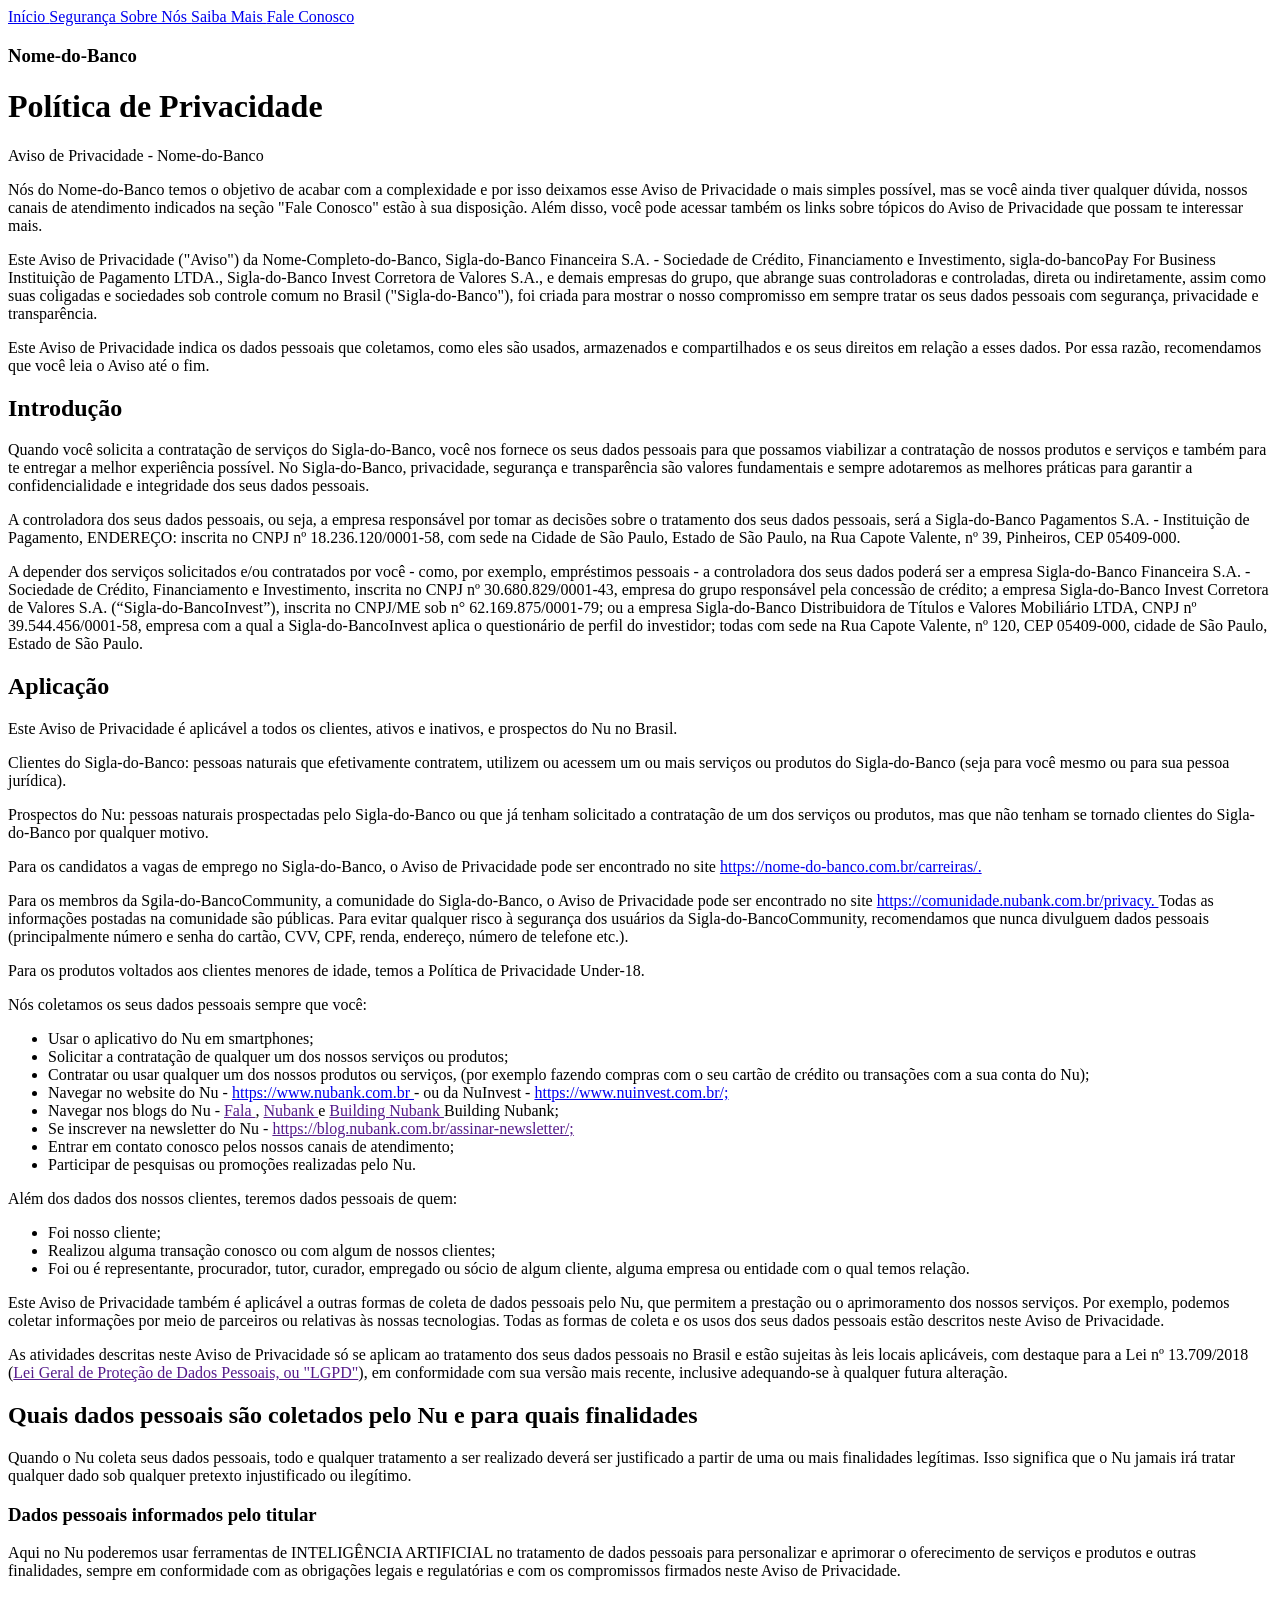
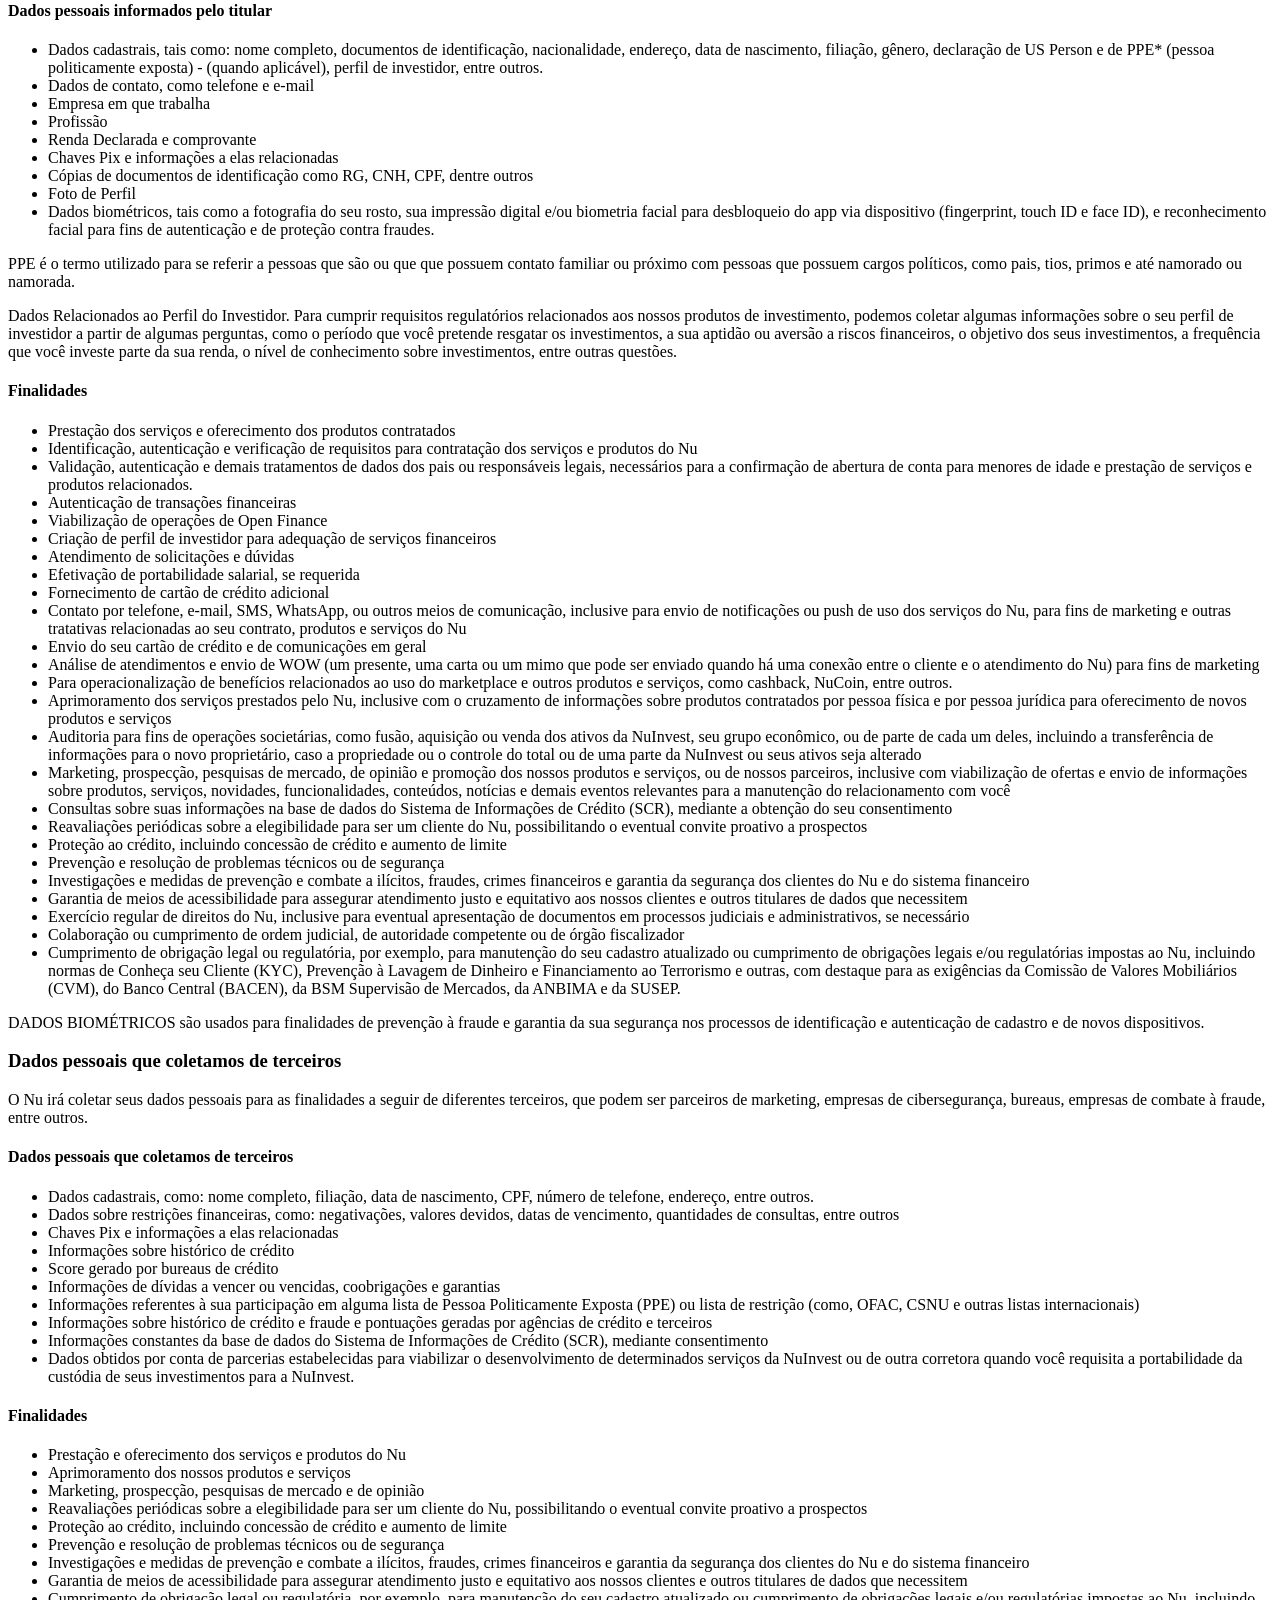
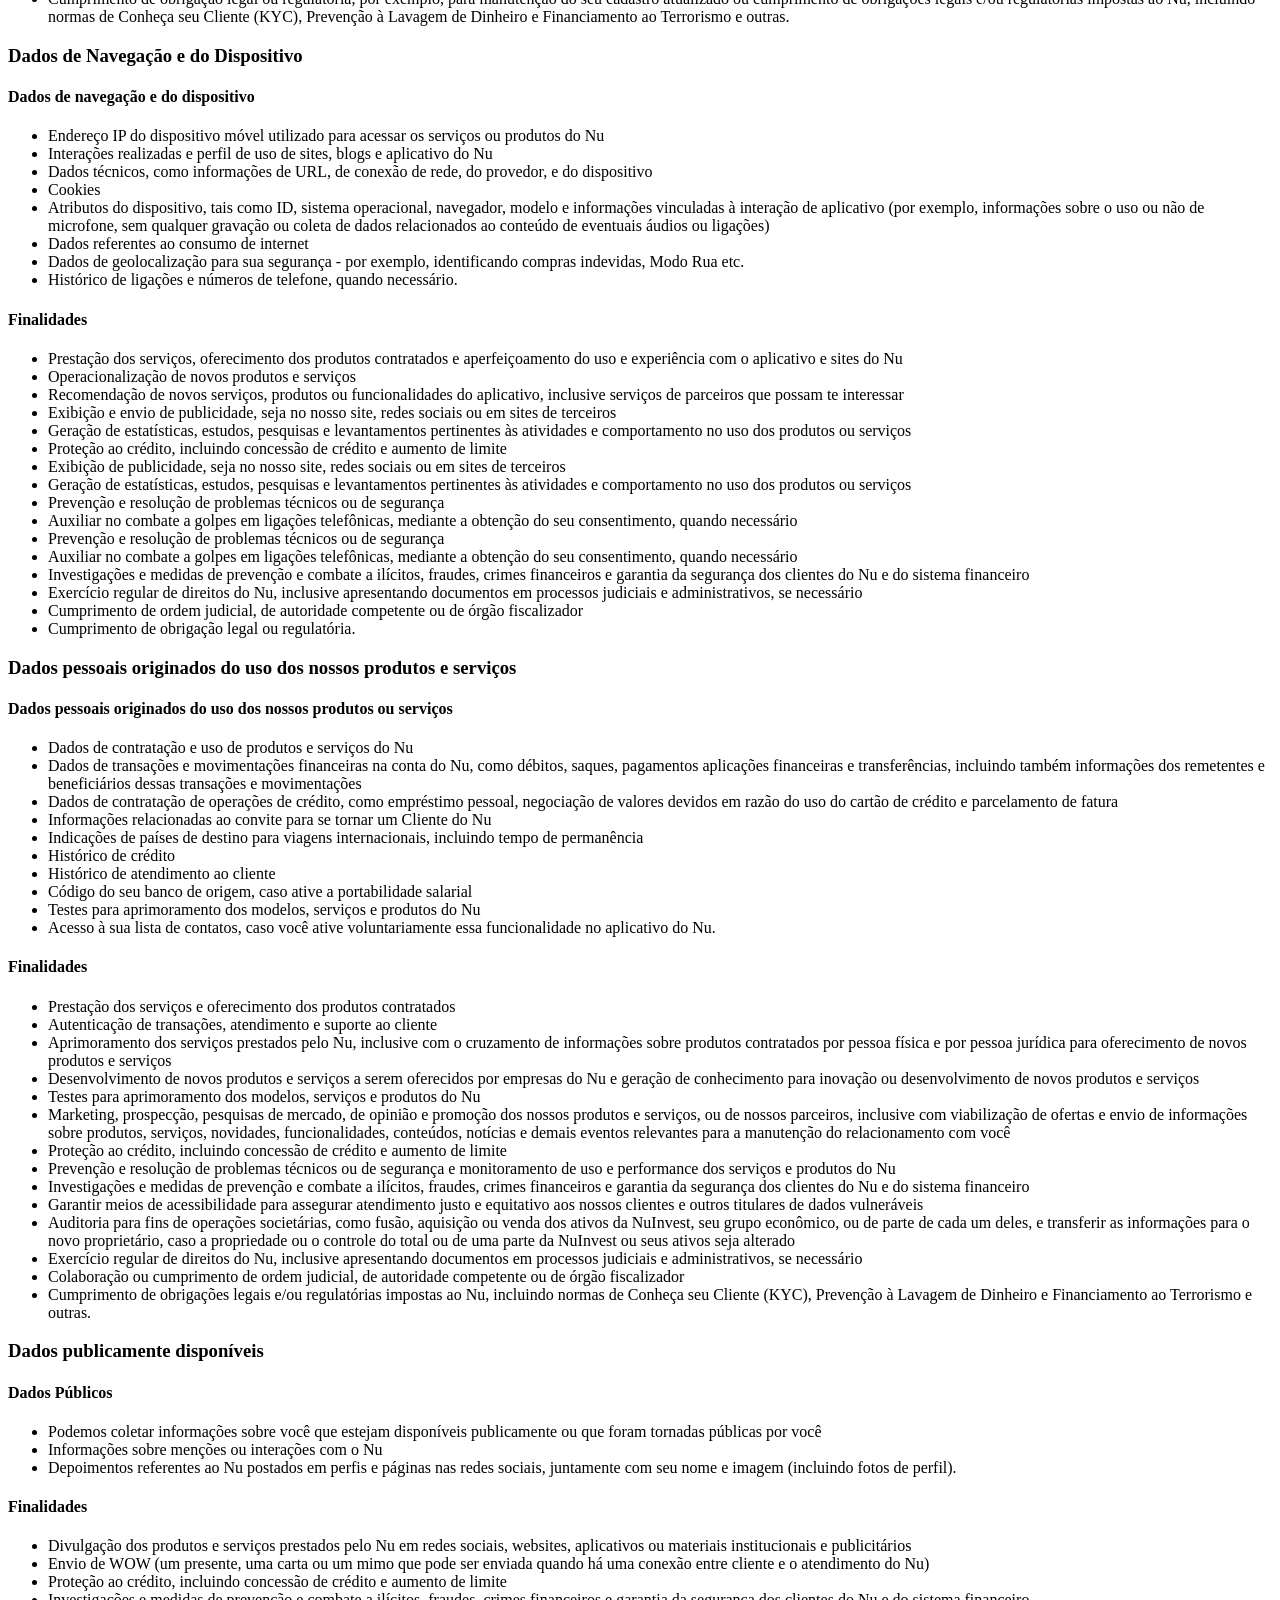
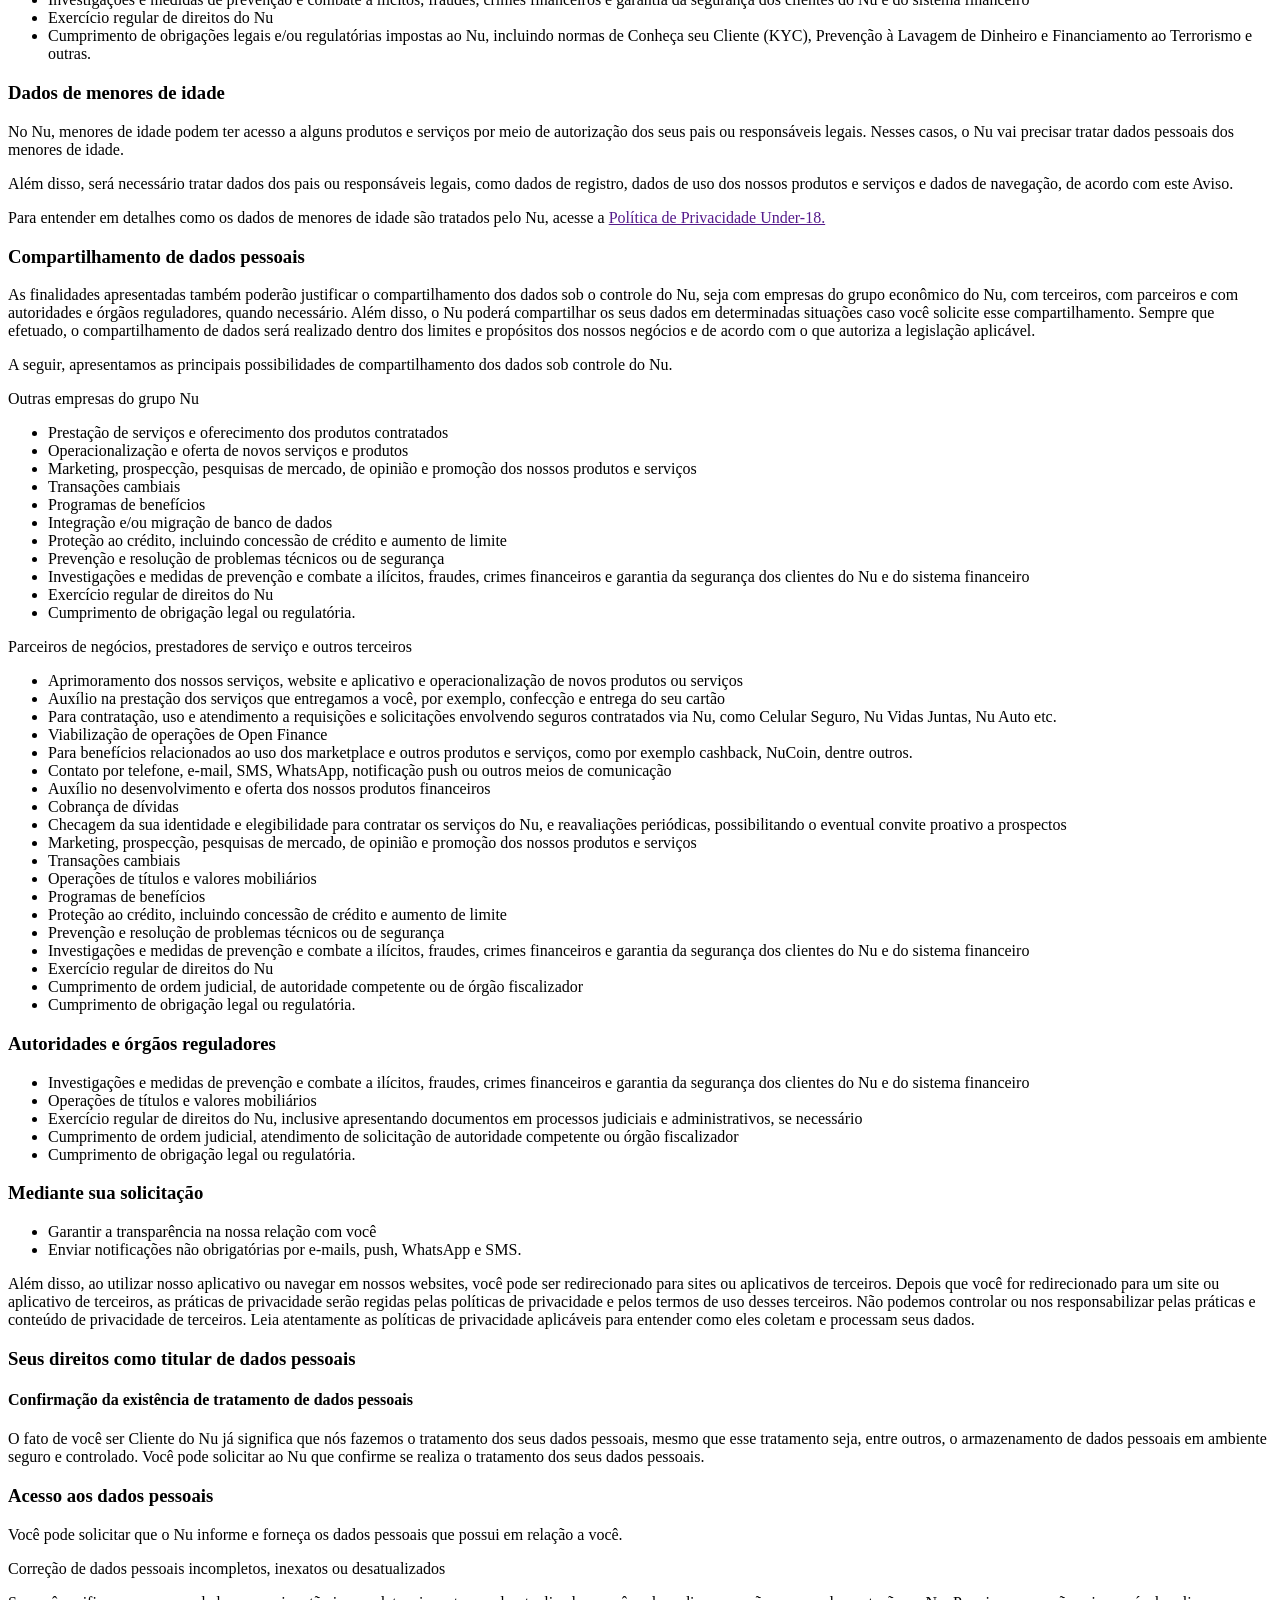
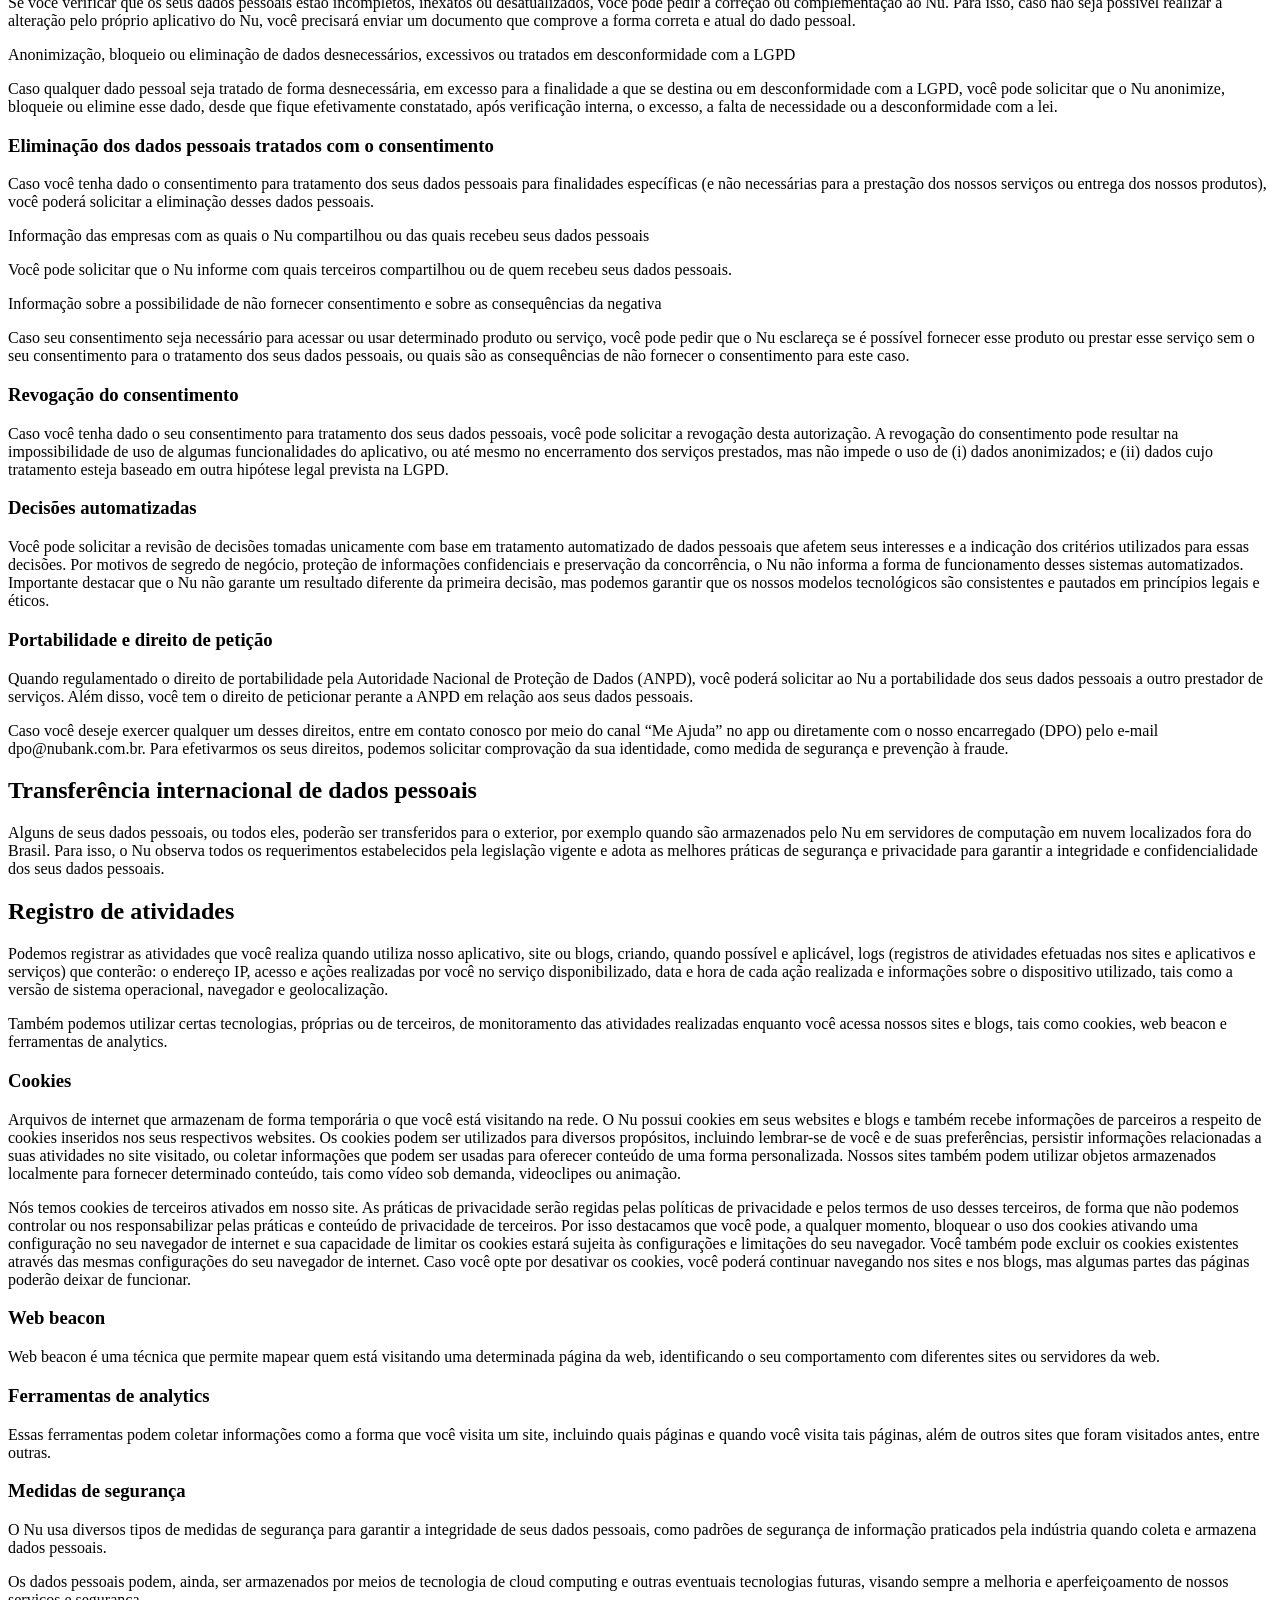
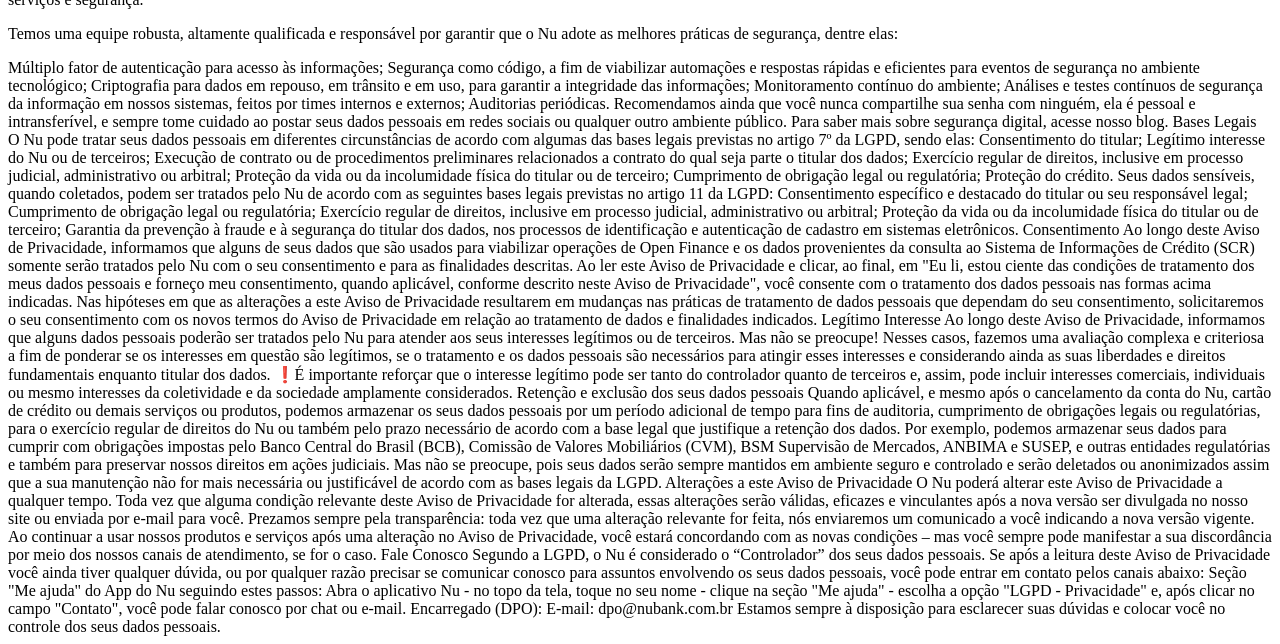
==== commit 15e0cde8: "Update Política de Privacidade.html" ====
--- a/Política de Privacidade.html
+++ b/Política de Privacidade.html
@@ -432,75 +432,147 @@
                 <li> Cumprimento de obrigação legal ou regulatória. </li>
             </ul>
         </div>
- 
-Mediante sua solicitação 
-Garantir a transparência na nossa relação com você 
-Enviar notificações não obrigatórias por e-mails, push, WhatsApp e SMS. 
-Além disso, ao utilizar nosso aplicativo ou navegar em nossos websites, você pode ser redirecionado para sites ou aplicativos de terceiros. Depois que você for redirecionado para um site ou aplicativo de terceiros, as práticas de privacidade serão regidas pelas políticas de privacidade e pelos termos de uso desses terceiros. Não podemos controlar ou nos responsabilizar pelas práticas e conteúdo de privacidade de terceiros. Leia atentamente as políticas de privacidade aplicáveis para entender como eles coletam e processam seus dados. 
-
-Seus direitos como titular de dados pessoais 
-Confirmação da existência de tratamento de dados pessoais 
-O fato de você ser Cliente do Nu já significa que nós fazemos o tratamento dos seus dados pessoais, mesmo que esse tratamento seja, entre outros, o armazenamento de dados pessoais em ambiente seguro e controlado. Você pode solicitar ao Nu que confirme se realiza o tratamento dos seus dados pessoais. 
-
-Acesso aos dados pessoais 
-Você pode solicitar que o Nu informe e forneça os dados pessoais que possui em relação a você. 
-
-Correção de dados pessoais incompletos, inexatos ou desatualizados 
-
-Se você verificar que os seus dados pessoais estão incompletos, inexatos ou desatualizados, você pode pedir a correção ou complementação ao Nu. Para isso, caso não seja possível realizar a alteração pelo próprio aplicativo do Nu, você precisará enviar um documento que comprove a forma correta e atual do dado pessoal. 
-
-Anonimização, bloqueio ou eliminação de dados desnecessários, excessivos ou tratados em desconformidade com a LGPD 
-
-Caso qualquer dado pessoal seja tratado de forma desnecessária, em excesso para a finalidade a que se destina ou em desconformidade com a LGPD, você pode solicitar que o Nu anonimize, bloqueie ou elimine esse dado, desde que fique efetivamente constatado, após verificação interna, o excesso, a falta de necessidade ou a desconformidade com a lei. 
-
-Eliminação dos dados pessoais tratados com o consentimento 
-Caso você tenha dado o consentimento para tratamento dos seus dados pessoais para finalidades específicas (e não necessárias para a prestação dos nossos serviços ou entrega dos nossos produtos), você poderá solicitar a eliminação desses dados pessoais.  
-
-Informação das empresas com as quais o Nu compartilhou ou das quais recebeu seus dados pessoais 
-
-Você pode solicitar que o Nu informe com quais terceiros compartilhou ou de quem recebeu seus dados pessoais. 
-
-Informação sobre a possibilidade de não fornecer consentimento e sobre as consequências da negativa 
-
-Caso seu consentimento seja necessário para acessar ou usar determinado produto ou serviço, você pode pedir que o Nu esclareça se é possível fornecer esse produto ou prestar esse serviço sem o seu consentimento para o tratamento dos seus dados pessoais, ou quais são as consequências de não fornecer o consentimento para este caso.   
-
-Revogação do consentimento 
-Caso você tenha dado o seu consentimento para tratamento dos seus dados pessoais, você pode solicitar a revogação desta autorização. A revogação do consentimento pode resultar na impossibilidade de uso de algumas funcionalidades do aplicativo, ou até mesmo no encerramento dos serviços prestados, mas não impede o uso de (i) dados anonimizados; e (ii) dados cujo tratamento esteja baseado em outra hipótese legal prevista na LGPD. 
-
-Decisões automatizadas 
-Você pode solicitar a revisão de decisões tomadas unicamente com base em tratamento automatizado de dados pessoais que afetem seus interesses e a indicação dos critérios utilizados para essas decisões. Por motivos de segredo de negócio, proteção de informações confidenciais e preservação da concorrência, o Nu não informa a forma de funcionamento desses sistemas automatizados. Importante destacar que o Nu não garante um resultado diferente da primeira decisão, mas podemos garantir que os nossos modelos tecnológicos são consistentes e pautados em princípios legais e éticos. 
-
-Portabilidade e direito de petição 
-Quando regulamentado o direito de portabilidade pela Autoridade Nacional de Proteção de Dados (ANPD), você poderá solicitar ao Nu a portabilidade dos seus dados pessoais a outro prestador de serviços. Além disso, você tem o direito de peticionar perante a ANPD em relação aos seus dados pessoais. 
-
-Caso você deseje exercer qualquer um desses direitos, entre em contato conosco por meio do canal “Me Ajuda” no app ou diretamente com o nosso encarregado (DPO) pelo e-mail dpo@nubank.com.br. Para efetivarmos os seus direitos, podemos solicitar comprovação da sua identidade, como medida de segurança e prevenção à fraude. 
-
-Transferência internacional de dados pessoais 
-Alguns de seus dados pessoais, ou todos eles, poderão ser transferidos para o exterior, por exemplo quando são armazenados pelo Nu em servidores de computação em nuvem localizados fora do Brasil. Para isso, o Nu observa todos os requerimentos estabelecidos pela legislação vigente e adota as melhores práticas de segurança e privacidade para garantir a integridade e confidencialidade dos seus dados pessoais. 
-
-Registro de atividades 
-Podemos registrar as atividades que você realiza quando utiliza nosso aplicativo, site ou blogs, criando, quando possível e aplicável, logs (registros de atividades efetuadas nos sites e aplicativos e serviços) que conterão: o endereço IP, acesso e ações realizadas por você no serviço disponibilizado, data e hora de cada ação realizada e informações sobre o dispositivo utilizado, tais como a versão de sistema operacional, navegador e geolocalização. 
-
-Também podemos utilizar certas tecnologias, próprias ou de terceiros, de monitoramento das atividades realizadas enquanto você acessa nossos sites e blogs, tais como cookies, web beacon e ferramentas de analytics. 
-
-Cookies 
-Arquivos de internet que armazenam de forma temporária o que você está visitando na rede. O Nu possui cookies em seus websites e blogs e também recebe informações de parceiros a respeito de cookies inseridos nos seus respectivos websites. Os cookies podem ser utilizados para diversos propósitos, incluindo lembrar-se de você e de suas preferências, persistir informações relacionadas a suas atividades no site visitado, ou coletar informações que podem ser usadas para oferecer conteúdo de uma forma personalizada. Nossos sites também podem utilizar objetos armazenados localmente para fornecer determinado conteúdo, tais como vídeo sob demanda, videoclipes ou animação. 
-
-Nós temos cookies de terceiros ativados em nosso site. As práticas de privacidade serão regidas pelas políticas de privacidade e pelos termos de uso desses terceiros, de forma que não podemos controlar ou nos responsabilizar pelas práticas e conteúdo de privacidade de terceiros. Por isso destacamos que você pode, a qualquer momento, bloquear o uso dos cookies ativando uma configuração no seu navegador de internet e sua capacidade de limitar os cookies estará sujeita às configurações e limitações do seu navegador. Você também pode excluir os cookies existentes através das mesmas configurações do seu navegador de internet. Caso você opte por desativar os cookies, você poderá continuar navegando nos sites e nos blogs, mas algumas partes das páginas poderão deixar de funcionar. 
-
-Web beacon 
-
-Web beacon é uma técnica que permite mapear quem está visitando uma determinada página da web, identificando o seu comportamento com diferentes sites ou servidores da web. 
-
-Ferramentas de analytics 
-Essas ferramentas podem coletar informações como a forma que você visita um site, incluindo quais páginas e quando você visita tais páginas, além de outros sites que foram visitados antes, entre outras. 
-
-Medidas de segurança 
-O Nu usa diversos tipos de medidas de segurança para garantir a integridade de seus dados pessoais, como padrões de segurança de informação praticados pela indústria quando coleta e armazena dados pessoais. 
-
-Os dados pessoais podem, ainda, ser armazenados por meios de tecnologia de cloud computing e outras eventuais tecnologias futuras, visando sempre a melhoria e aperfeiçoamento de nossos serviços e segurança. 
-
-Temos uma equipe robusta, altamente qualificada e responsável por garantir que o Nu adote as melhores práticas de segurança, dentre elas: 
+
+
+        <div class = "titulo">
+            <h3> Mediante sua solicitação  </h3>
+        </div>
+
+        <div class = "bolas">
+            <ul>
+                <li> Garantir a transparência na nossa relação com você </li>
+                <li> Enviar notificações não obrigatórias por e-mails, push, WhatsApp e SMS. </li>
+            </ul>
+        </div>
+
+        <div class = "texto">
+            <p> Além disso, ao utilizar nosso aplicativo ou navegar em nossos websites, você pode ser redirecionado para sites ou aplicativos de terceiros. Depois que você for redirecionado para um site ou aplicativo de terceiros, as práticas de privacidade serão regidas pelas políticas de privacidade e pelos termos de uso desses terceiros. Não podemos controlar ou nos responsabilizar pelas práticas e conteúdo de privacidade de terceiros. Leia atentamente as políticas de privacidade aplicáveis para entender como eles coletam e processam seus dados. </p>
+        </div>
+
+
+        <div class = "titulo">
+            <h3> Seus direitos como titular de dados pessoais </h2>
+        </div>
+
+        <div class = "titulo">
+            <h4> Confirmação da existência de tratamento de dados pessoais  </h3>
+        </div>
+
+        <div class = "texto">
+            <p> O fato de você ser Cliente do Nu já significa que nós fazemos o tratamento dos seus dados pessoais, mesmo que esse tratamento seja, entre outros, o armazenamento de dados pessoais em ambiente seguro e controlado. Você pode solicitar ao Nu que confirme se realiza o tratamento dos seus dados pessoais.  </p>
+        </div>
+
+
+        <div class = "titulo">
+            <h3> Acesso aos dados pessoais  </h3>
+        </div>
+
+        <div class = "texto">
+            <p> Você pode solicitar que o Nu informe e forneça os dados pessoais que possui em relação a você. </p>
+            <p> Correção de dados pessoais incompletos, inexatos ou desatualizados </p>
+            <p> Se você verificar que os seus dados pessoais estão incompletos, inexatos ou desatualizados, você pode pedir a correção ou complementação ao Nu. Para isso, caso não seja possível realizar a alteração pelo próprio aplicativo do Nu, você precisará enviar um documento que comprove a forma correta e atual do dado pessoal. </p>
+            <p> Anonimização, bloqueio ou eliminação de dados desnecessários, excessivos ou tratados em desconformidade com a LGPD  </p>
+            <p> Caso qualquer dado pessoal seja tratado de forma desnecessária, em excesso para a finalidade a que se destina ou em desconformidade com a LGPD, você pode solicitar que o Nu anonimize, bloqueie ou elimine esse dado, desde que fique efetivamente constatado, após verificação interna, o excesso, a falta de necessidade ou a desconformidade com a lei.  </p>
+        </div>
+
+
+        <div class = "titulo">
+            <h3> Eliminação dos dados pessoais tratados com o consentimento </h3>
+        </div>
+
+        <div class = "texto">
+            <p> Caso você tenha dado o consentimento para tratamento dos seus dados pessoais para finalidades específicas (e não necessárias para a prestação dos nossos serviços ou entrega dos nossos produtos), você poderá solicitar a eliminação desses dados pessoais.  </p>
+            <p> Informação das empresas com as quais o Nu compartilhou ou das quais recebeu seus dados pessoais </p>
+            <p> Você pode solicitar que o Nu informe com quais terceiros compartilhou ou de quem recebeu seus dados pessoais. </p>
+            <p> Informação sobre a possibilidade de não fornecer consentimento e sobre as consequências da negativa  </p>
+            <p> Caso seu consentimento seja necessário para acessar ou usar determinado produto ou serviço, você pode pedir que o Nu esclareça se é possível fornecer esse produto ou prestar esse serviço sem o seu consentimento para o tratamento dos seus dados pessoais, ou quais são as consequências de não fornecer o consentimento para este caso. </p>
+        </div>
+
+        
+        <div class = "titulo">
+            <h3> Revogação do consentimento </h3>
+        </div>
+
+        <div class = "texto">
+            <p> Caso você tenha dado o seu consentimento para tratamento dos seus dados pessoais, você pode solicitar a revogação desta autorização. A revogação do consentimento pode resultar na impossibilidade de uso de algumas funcionalidades do aplicativo, ou até mesmo no encerramento dos serviços prestados, mas não impede o uso de (i) dados anonimizados; e (ii) dados cujo tratamento esteja baseado em outra hipótese legal prevista na LGPD. </p>
+        </div>
+
+
+        <div class = "titulo">
+            <h3> Decisões automatizadas </h3>
+        </div>
+
+        <div class = "texto">
+            <p> Você pode solicitar a revisão de decisões tomadas unicamente com base em tratamento automatizado de dados pessoais que afetem seus interesses e a indicação dos critérios utilizados para essas decisões. Por motivos de segredo de negócio, proteção de informações confidenciais e preservação da concorrência, o Nu não informa a forma de funcionamento desses sistemas automatizados. Importante destacar que o Nu não garante um resultado diferente da primeira decisão, mas podemos garantir que os nossos modelos tecnológicos são consistentes e pautados em princípios legais e éticos. </p>
+        </div>
+
+
+        <div class = "titulo">
+            <h3> Portabilidade e direito de petição </h3>
+        </div>
+
+        <div class = "texto">
+            <p> Quando regulamentado o direito de portabilidade pela Autoridade Nacional de Proteção de Dados (ANPD), você poderá solicitar ao Nu a portabilidade dos seus dados pessoais a outro prestador de serviços. Além disso, você tem o direito de peticionar perante a ANPD em relação aos seus dados pessoais. </p>
+            <p> Caso você deseje exercer qualquer um desses direitos, entre em contato conosco por meio do canal “Me Ajuda” no app ou diretamente com o nosso encarregado (DPO) pelo e-mail dpo@nubank.com.br. Para efetivarmos os seus direitos, podemos solicitar comprovação da sua identidade, como medida de segurança e prevenção à fraude. </p>
+        </div>
+
+
+        <div class = "titulo">
+            <h2> Transferência internacional de dados pessoais </h2>
+        </div>
+
+        <div class = "texto">
+            <p> Alguns de seus dados pessoais, ou todos eles, poderão ser transferidos para o exterior, por exemplo quando são armazenados pelo Nu em servidores de computação em nuvem localizados fora do Brasil. Para isso, o Nu observa todos os requerimentos estabelecidos pela legislação vigente e adota as melhores práticas de segurança e privacidade para garantir a integridade e confidencialidade dos seus dados pessoais. </p>
+        </div>
+
+
+        <div class = "titulo">
+            <h2> Registro de atividades </h2>
+        </div>
+
+        <div class = "texto">
+            <p> Podemos registrar as atividades que você realiza quando utiliza nosso aplicativo, site ou blogs, criando, quando possível e aplicável, logs (registros de atividades efetuadas nos sites e aplicativos e serviços) que conterão: o endereço IP, acesso e ações realizadas por você no serviço disponibilizado, data e hora de cada ação realizada e informações sobre o dispositivo utilizado, tais como a versão de sistema operacional, navegador e geolocalização. </p>
+            <p> Também podemos utilizar certas tecnologias, próprias ou de terceiros, de monitoramento das atividades realizadas enquanto você acessa nossos sites e blogs, tais como cookies, web beacon e ferramentas de analytics. </p>
+        </div>
+
+
+        <div class = "titulo">
+            <h3> Cookies </h3>
+        </div>
+
+        <div class = "texto">
+            <p> Arquivos de internet que armazenam de forma temporária o que você está visitando na rede. O Nu possui cookies em seus websites e blogs e também recebe informações de parceiros a respeito de cookies inseridos nos seus respectivos websites. Os cookies podem ser utilizados para diversos propósitos, incluindo lembrar-se de você e de suas preferências, persistir informações relacionadas a suas atividades no site visitado, ou coletar informações que podem ser usadas para oferecer conteúdo de uma forma personalizada. Nossos sites também podem utilizar objetos armazenados localmente para fornecer determinado conteúdo, tais como vídeo sob demanda, videoclipes ou animação. </p>
+            <p> Nós temos cookies de terceiros ativados em nosso site. As práticas de privacidade serão regidas pelas políticas de privacidade e pelos termos de uso desses terceiros, de forma que não podemos controlar ou nos responsabilizar pelas práticas e conteúdo de privacidade de terceiros. Por isso destacamos que você pode, a qualquer momento, bloquear o uso dos cookies ativando uma configuração no seu navegador de internet e sua capacidade de limitar os cookies estará sujeita às configurações e limitações do seu navegador. Você também pode excluir os cookies existentes através das mesmas configurações do seu navegador de internet. Caso você opte por desativar os cookies, você poderá continuar navegando nos sites e nos blogs, mas algumas partes das páginas poderão deixar de funcionar. </p>
+        </div>
+
+
+        <div class = "titulo">
+            <h3> Web beacon </h3>
+        </div>
+
+        <div class = "texto">
+            <p> Web beacon é uma técnica que permite mapear quem está visitando uma determinada página da web, identificando o seu comportamento com diferentes sites ou servidores da web. </p>
+        </div>
+
+
+        <div class = "titulo">
+            <h3> Ferramentas de analytics </h3>
+        </div>
+
+        <div class = "texto">
+            <p> Essas ferramentas podem coletar informações como a forma que você visita um site, incluindo quais páginas e quando você visita tais páginas, além de outros sites que foram visitados antes, entre outras. </p>
+        </div>
+
+        
+        <div class = "titulo">
+            <h3> Medidas de segurança </h3>
+        </div>
+
+        <div class = "texto">
+            <p> O Nu usa diversos tipos de medidas de segurança para garantir a integridade de seus dados pessoais, como padrões de segurança de informação praticados pela indústria quando coleta e armazena dados pessoais. </p>
+            <p> Os dados pessoais podem, ainda, ser armazenados por meios de tecnologia de cloud computing e outras eventuais tecnologias futuras, visando sempre a melhoria e aperfeiçoamento de nossos serviços e segurança. </p>
+            <p> Temos uma equipe robusta, altamente qualificada e responsável por garantir que o Nu adote as melhores práticas de segurança, dentre elas: </p>
+        </div>  
 
 Múltiplo fator de autenticação para acesso às informações; 
 Segurança como código, a fim de viabilizar automações e respostas rápidas e eficientes para eventos de segurança no ambiente tecnológico; 
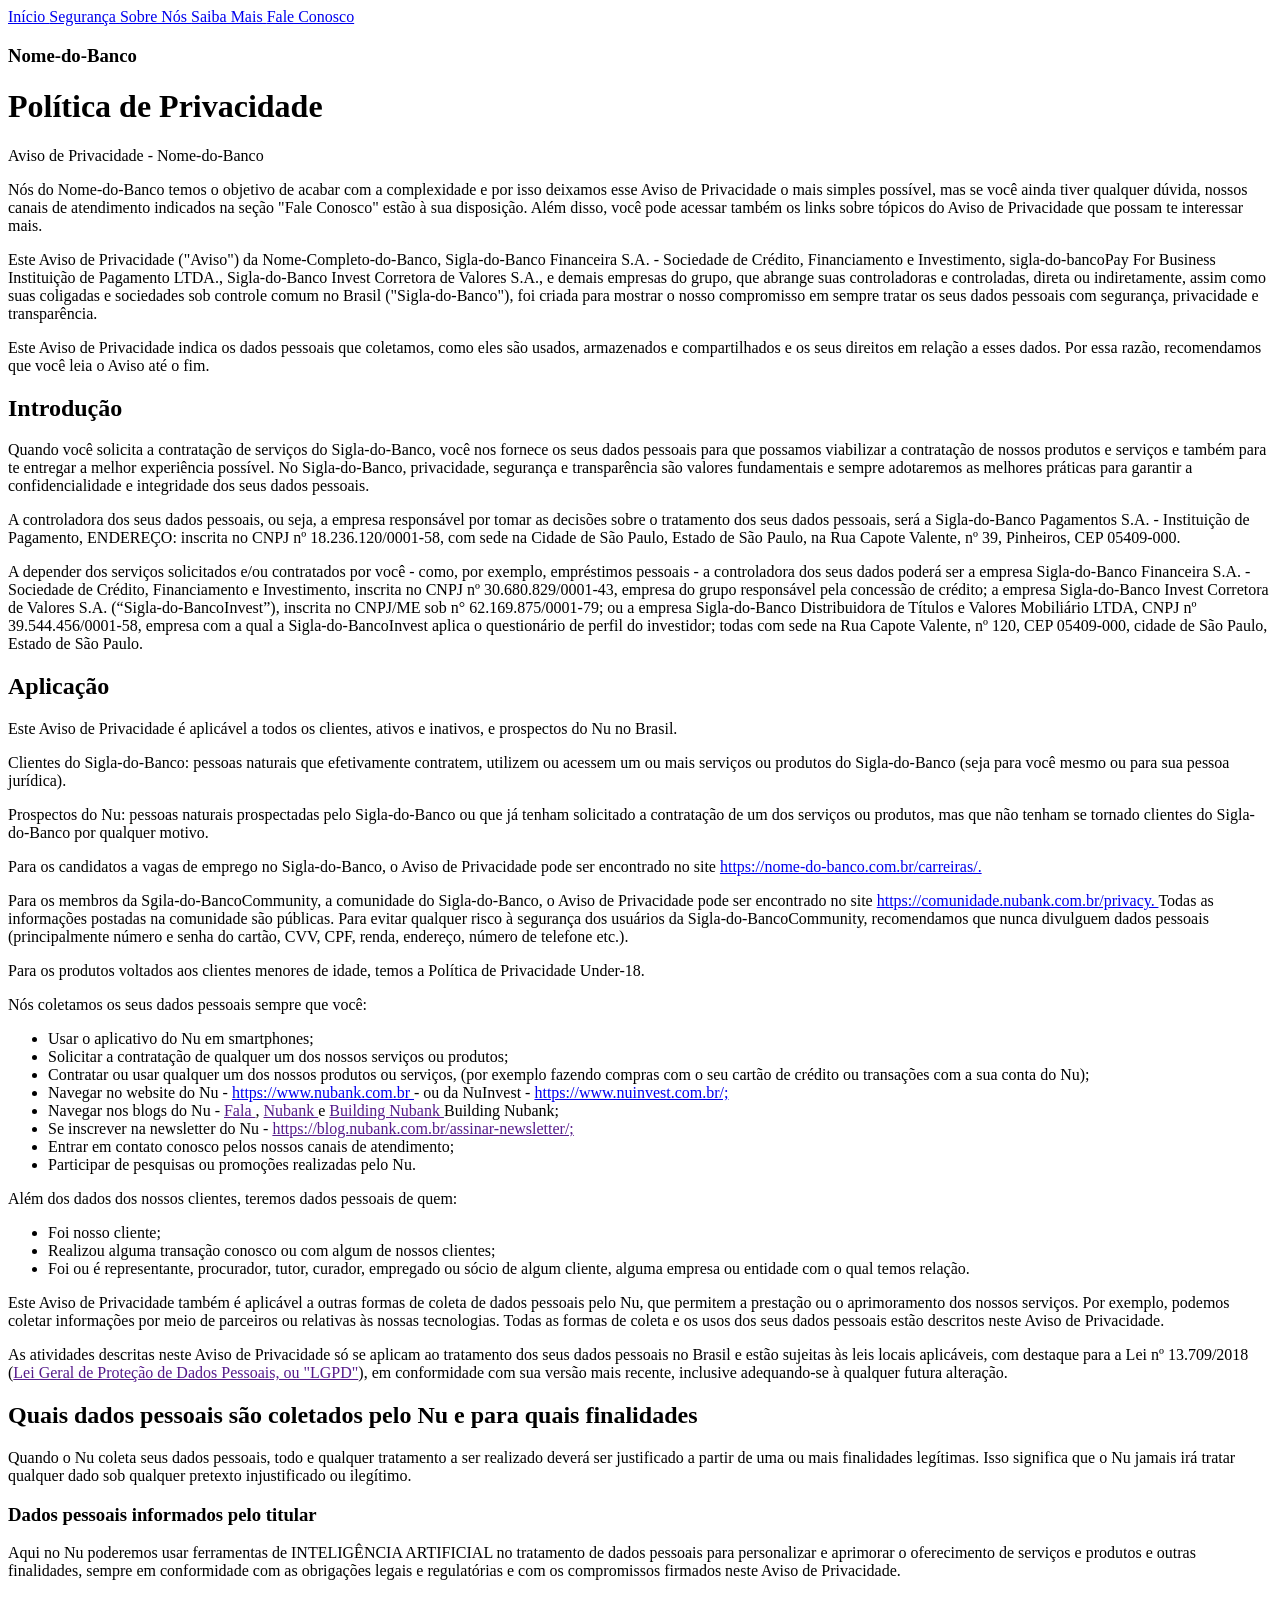
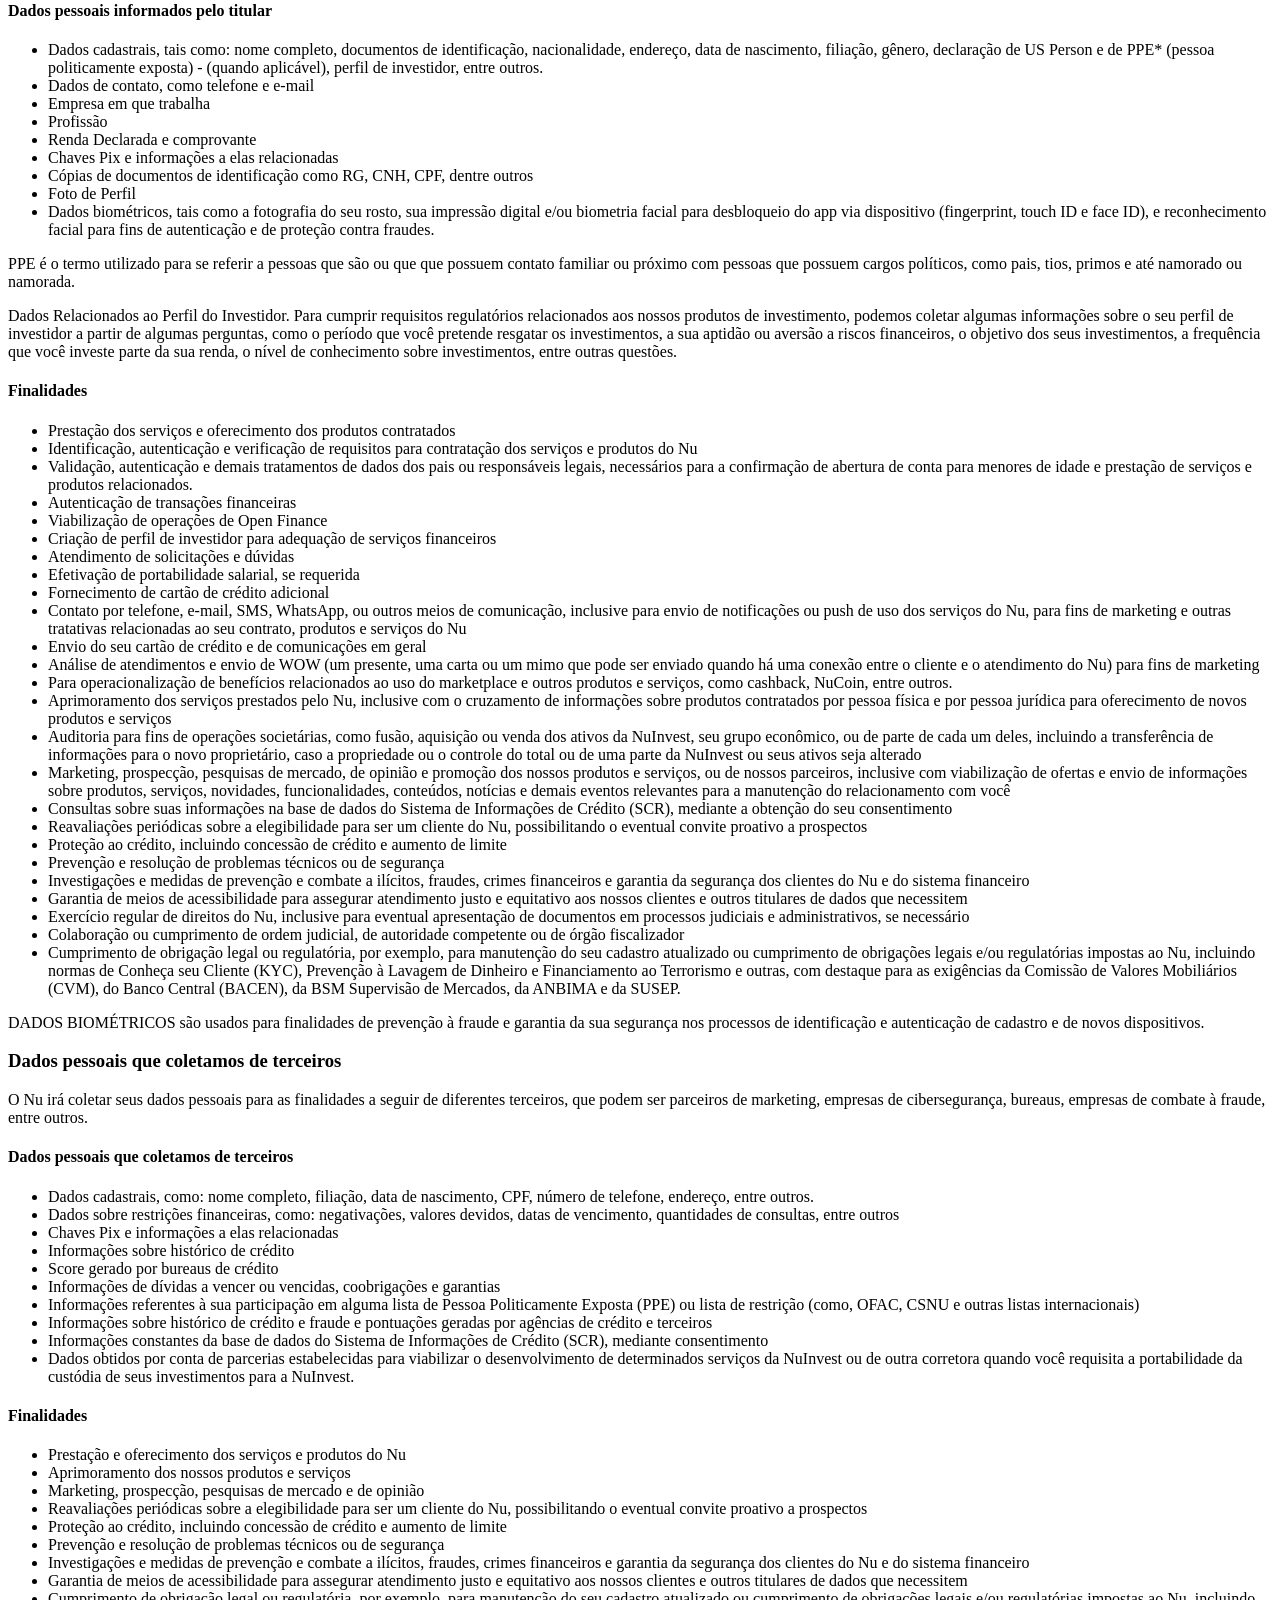
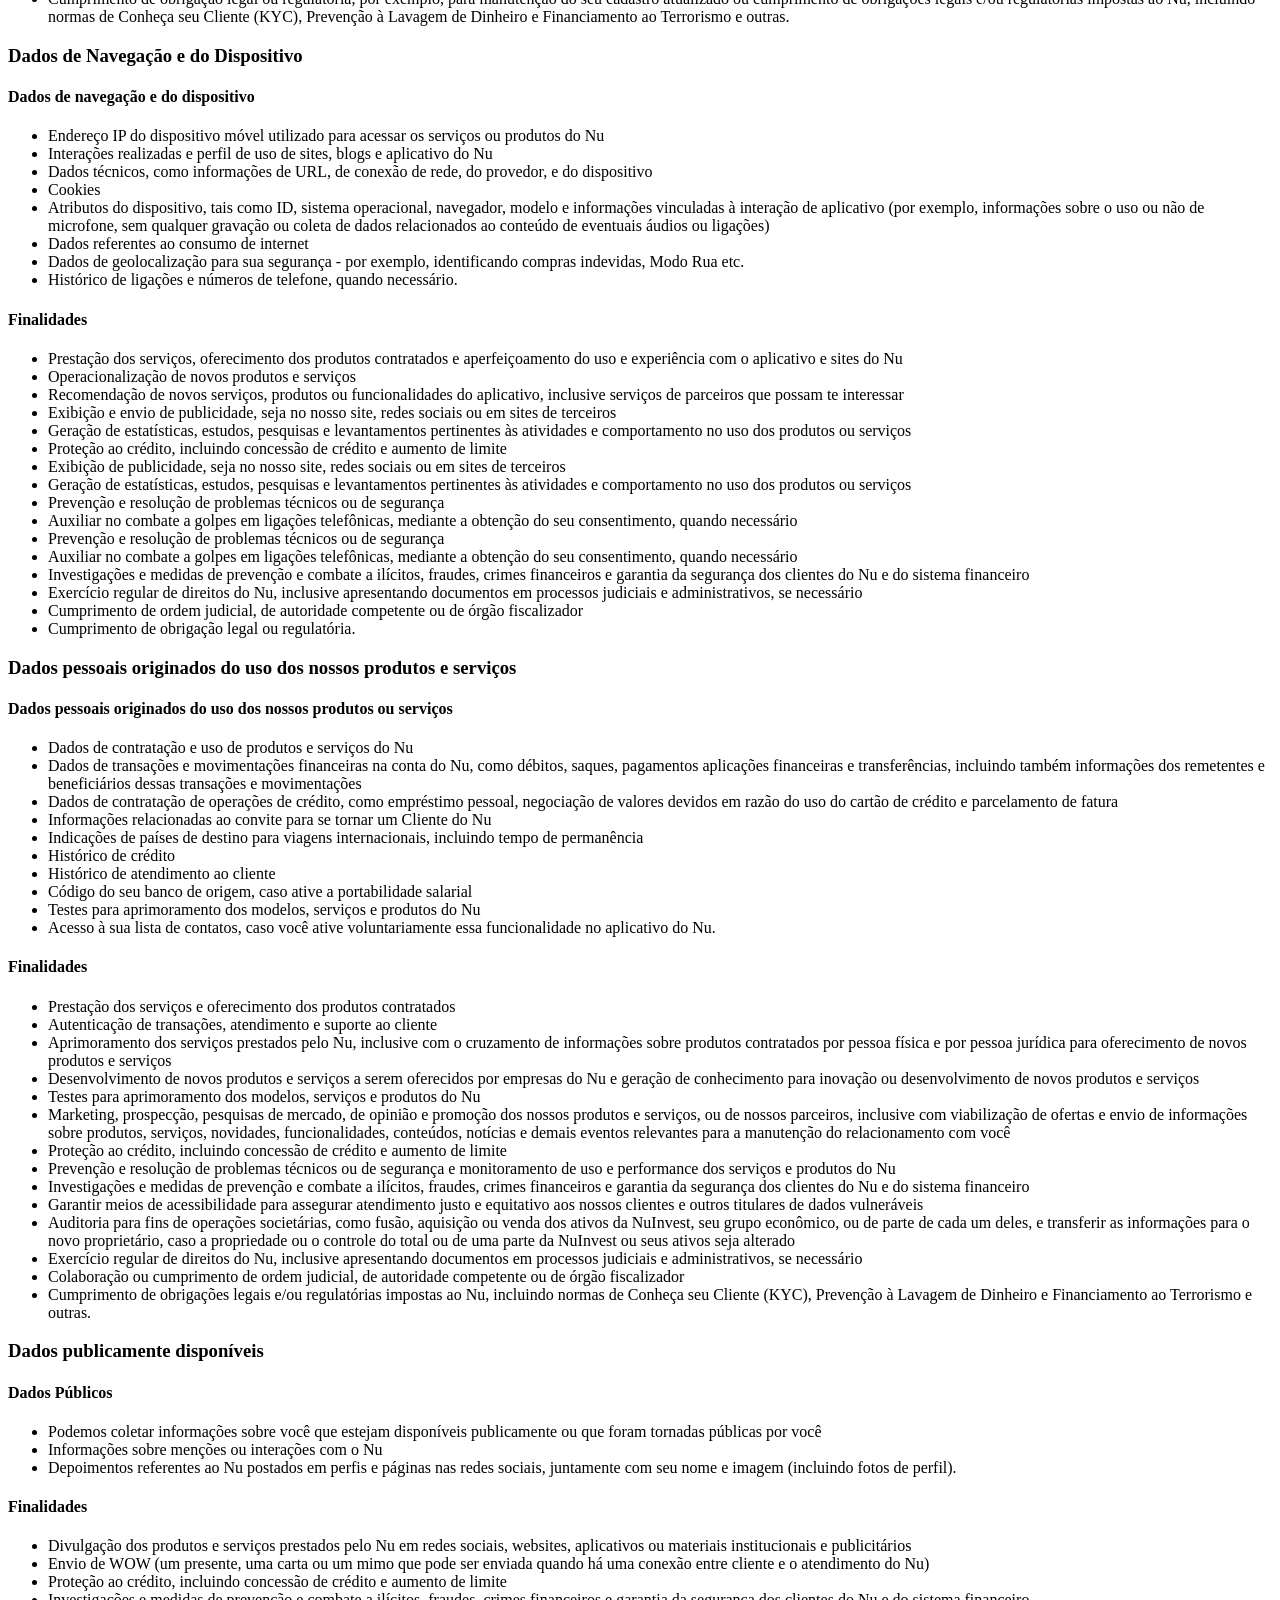
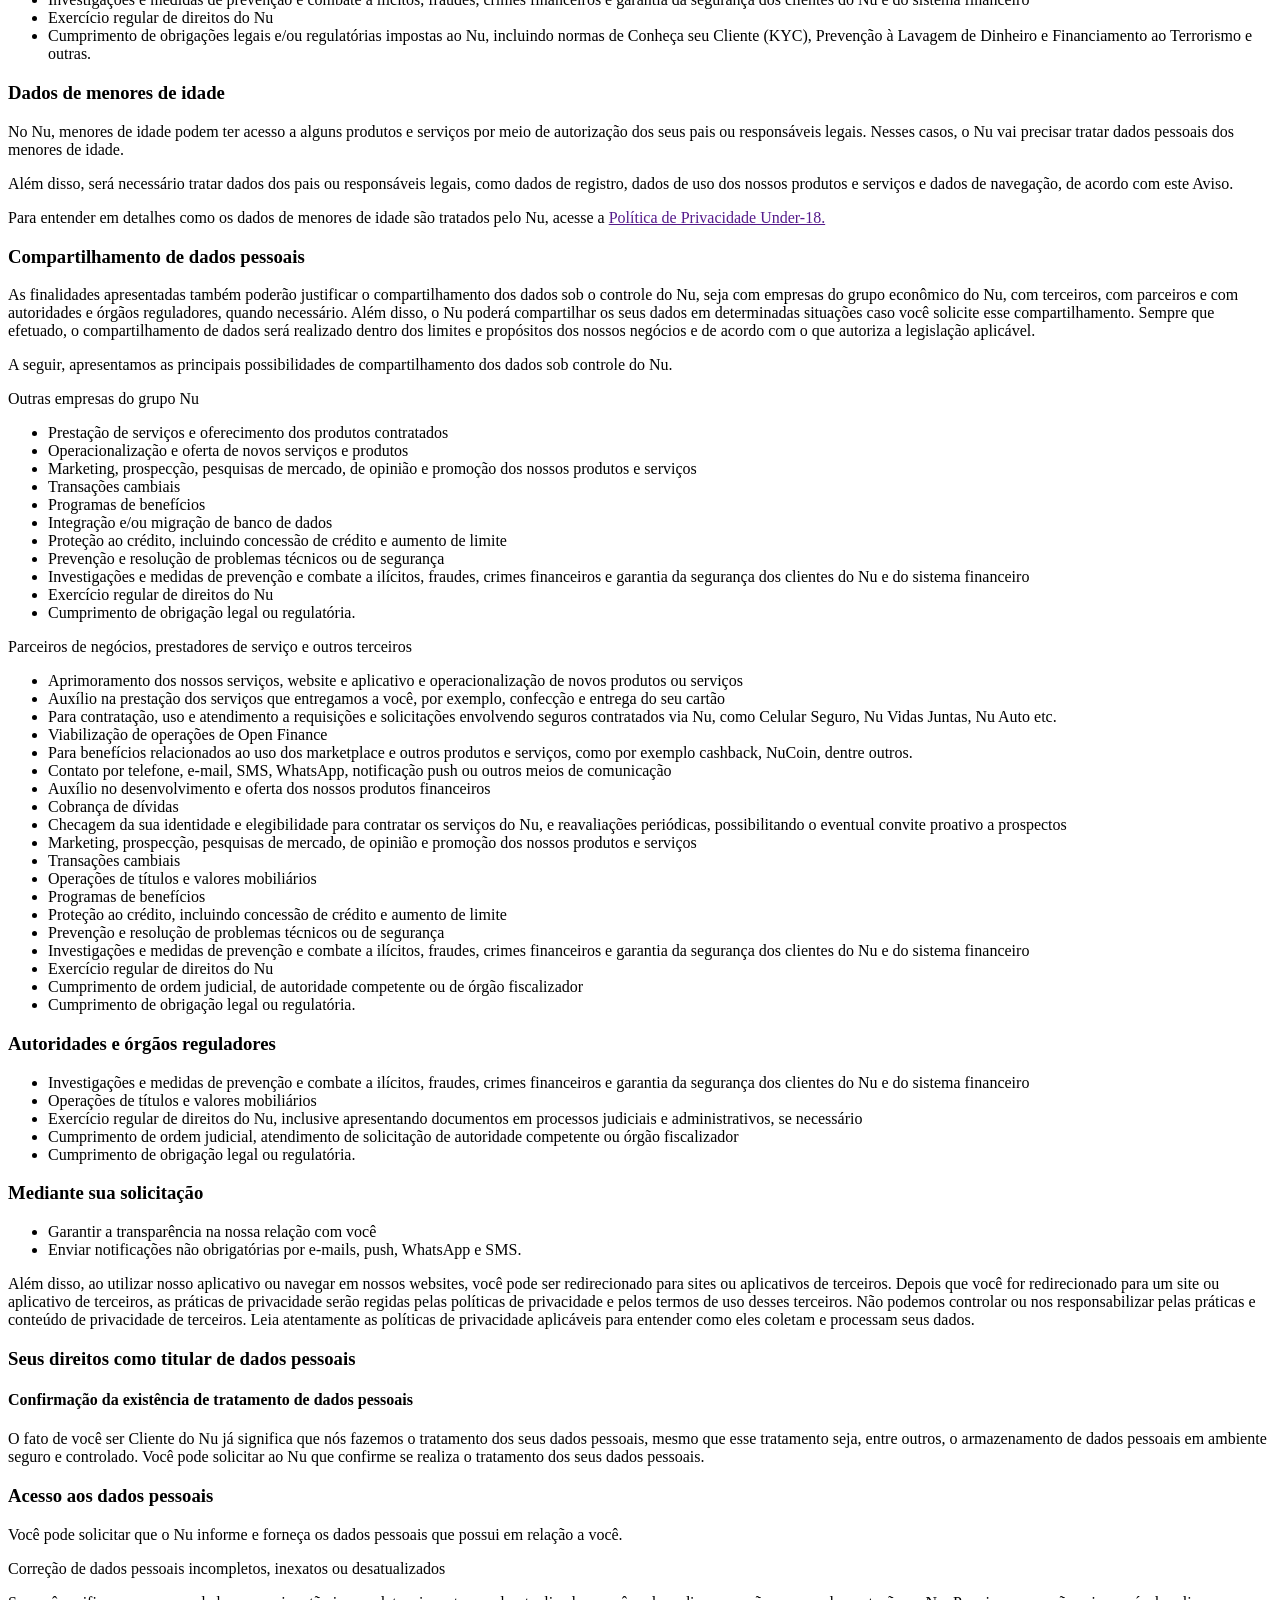
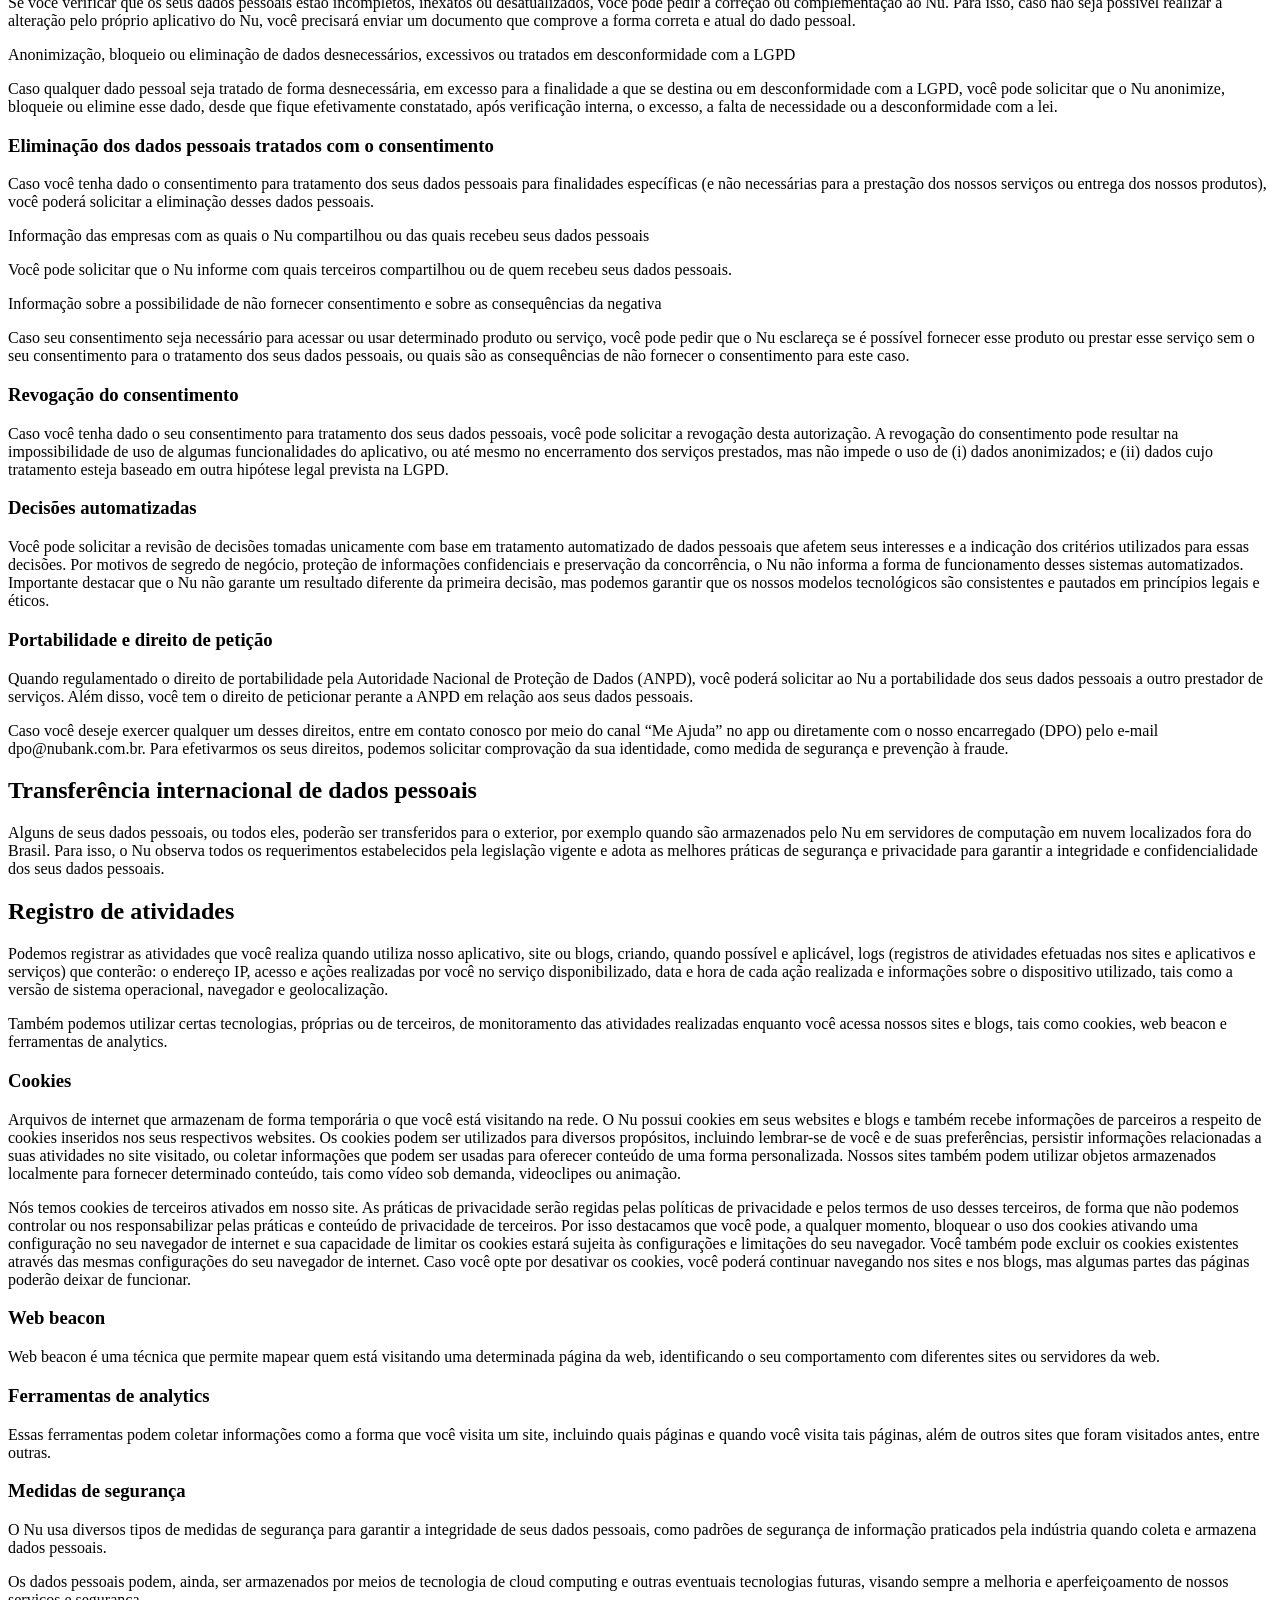
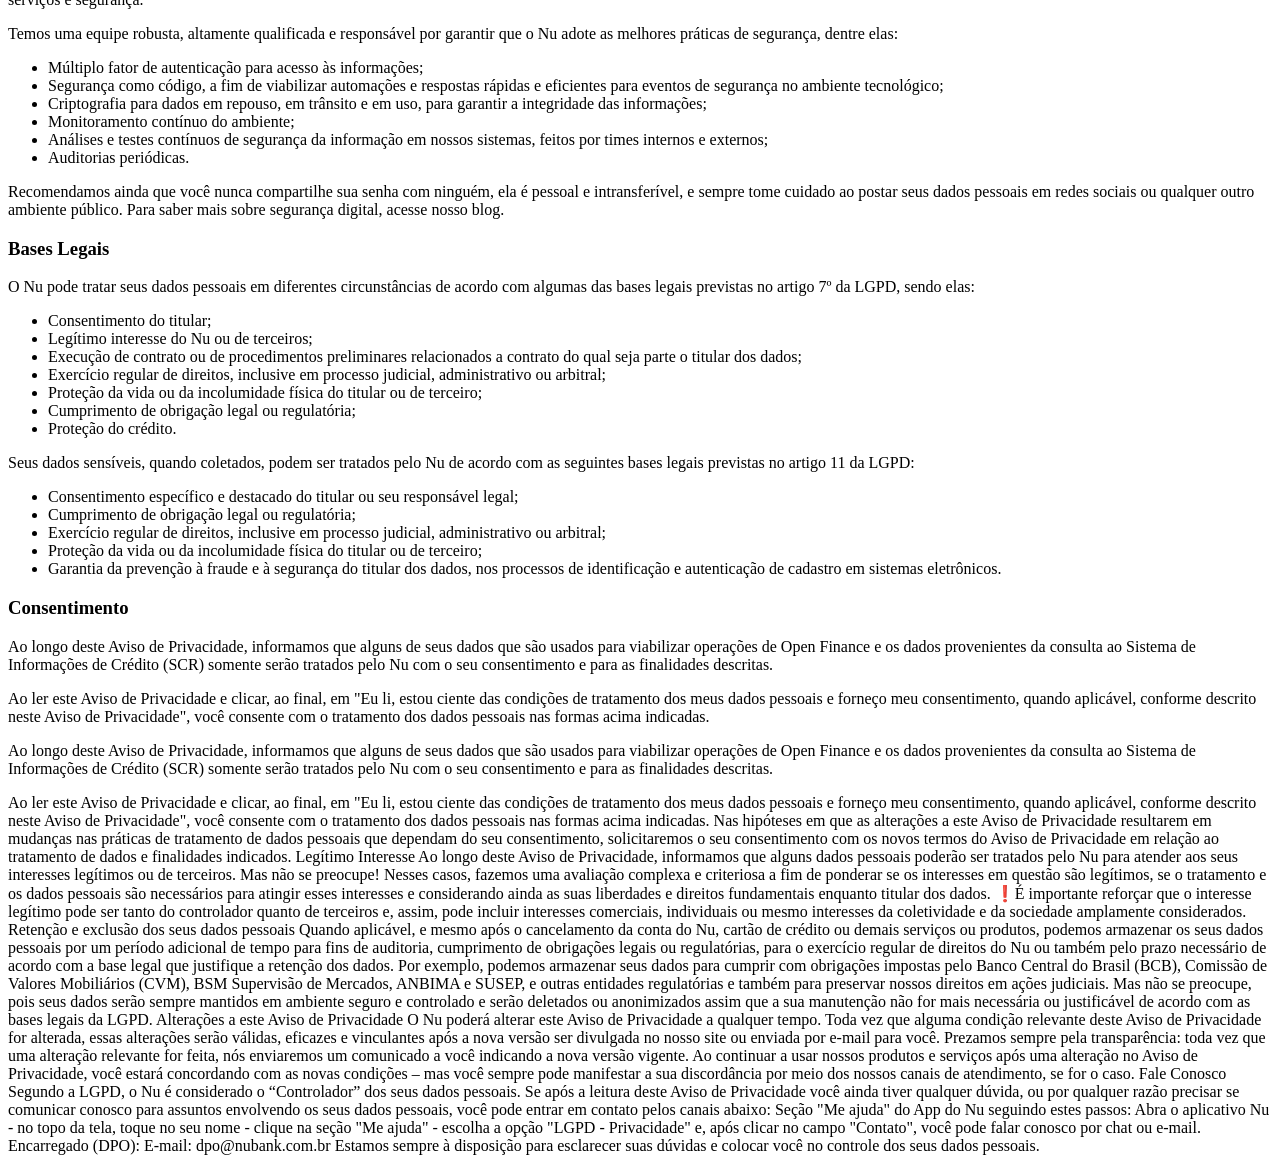
==== commit 55ecc76e: "Update Política de Privacidade.html" ====
--- a/Política de Privacidade.html
+++ b/Política de Privacidade.html
@@ -572,35 +572,70 @@
             <p> O Nu usa diversos tipos de medidas de segurança para garantir a integridade de seus dados pessoais, como padrões de segurança de informação praticados pela indústria quando coleta e armazena dados pessoais. </p>
             <p> Os dados pessoais podem, ainda, ser armazenados por meios de tecnologia de cloud computing e outras eventuais tecnologias futuras, visando sempre a melhoria e aperfeiçoamento de nossos serviços e segurança. </p>
             <p> Temos uma equipe robusta, altamente qualificada e responsável por garantir que o Nu adote as melhores práticas de segurança, dentre elas: </p>
-        </div>  
-
-Múltiplo fator de autenticação para acesso às informações; 
-Segurança como código, a fim de viabilizar automações e respostas rápidas e eficientes para eventos de segurança no ambiente tecnológico; 
-Criptografia para dados em repouso, em trânsito e em uso, para garantir a integridade das informações; 
-Monitoramento contínuo do ambiente; 
-Análises e testes contínuos de segurança da informação em nossos sistemas, feitos por times internos e externos; 
-Auditorias periódicas. 
-Recomendamos ainda que você nunca compartilhe sua senha com ninguém, ela é pessoal e intransferível, e sempre tome cuidado ao postar seus dados pessoais em redes sociais ou qualquer outro ambiente público. Para saber mais sobre segurança digital, acesse nosso blog. 
-
-Bases Legais 
-O Nu pode tratar seus dados pessoais em diferentes circunstâncias de acordo com algumas das bases legais previstas no artigo 7º da LGPD, sendo elas: 
-
-Consentimento do titular; 
-Legítimo interesse do Nu ou de terceiros; 
-Execução de contrato ou de procedimentos preliminares relacionados a contrato do qual seja parte o titular dos dados; 
-Exercício regular de direitos, inclusive em processo judicial, administrativo ou arbitral; 
-Proteção da vida ou da incolumidade física do titular ou de terceiro; 
-Cumprimento de obrigação legal ou regulatória; 
-Proteção do crédito.
-Seus dados sensíveis, quando coletados, podem ser tratados pelo Nu de acordo com as seguintes bases legais previstas no artigo 11 da LGPD: 
-
-Consentimento específico e destacado do titular ou seu responsável legal; 
-Cumprimento de obrigação legal ou regulatória; 
-Exercício regular de direitos, inclusive em processo judicial, administrativo ou arbitral; 
-Proteção da vida ou da incolumidade física do titular ou de terceiro; 
-Garantia da prevenção à fraude e à segurança do titular dos dados, nos processos de identificação e autenticação de cadastro em sistemas eletrônicos. 
-Consentimento 
-Ao longo deste Aviso de Privacidade, informamos que alguns de seus dados que são usados para viabilizar operações de Open Finance e os dados provenientes da consulta ao Sistema de Informações de Crédito (SCR) somente serão tratados pelo Nu com o seu consentimento e para as finalidades descritas.
+        </div>
+
+        <div class = "bolas">
+            <ul>
+                <li> Múltiplo fator de autenticação para acesso às informações; </li>
+                <li> Segurança como código, a fim de viabilizar automações e respostas rápidas e eficientes para eventos de segurança no ambiente tecnológico; </li>
+                <li> Criptografia para dados em repouso, em trânsito e em uso, para garantir a integridade das informações; </li>
+                <li> Monitoramento contínuo do ambiente; </li>
+                <li> Análises e testes contínuos de segurança da informação em nossos sistemas, feitos por times internos e externos; </li>
+                <li> Auditorias periódicas. </li>
+            </ul>
+        </div>
+
+        <div class = "texto">
+            <p> Recomendamos ainda que você nunca compartilhe sua senha com ninguém, ela é pessoal e intransferível, e sempre tome cuidado ao postar seus dados pessoais em redes sociais ou qualquer outro ambiente público. Para saber mais sobre segurança digital, acesse nosso blog. </p>
+        </div>
+
+
+
+        <div class = "titulo">
+            <h3> Bases Legais </h3>
+        </div>
+
+        <div class = "texto">
+            <p> O Nu pode tratar seus dados pessoais em diferentes circunstâncias de acordo com algumas das bases legais previstas no artigo 7º da LGPD, sendo elas: </p>
+        </div>
+
+        <div class = "bolas">
+            <ul>
+                <li> Consentimento do titular; </li>
+                <li> Legítimo interesse do Nu ou de terceiros; </li>
+                <li> Execução de contrato ou de procedimentos preliminares relacionados a contrato do qual seja parte o titular dos dados; </li>
+                <li> Exercício regular de direitos, inclusive em processo judicial, administrativo ou arbitral; </li>
+                <li> Proteção da vida ou da incolumidade física do titular ou de terceiro; </li>
+                <li> Cumprimento de obrigação legal ou regulatória; </li>
+                <li> Proteção do crédito. </li>
+            </ul>
+        </div>
+
+        <div class = "texto">
+            <p> Seus dados sensíveis, quando coletados, podem ser tratados pelo Nu de acordo com as seguintes bases legais previstas no artigo 11 da LGPD: </p>
+        </div>
+
+        <div class = "bolas">
+            <ul>
+                <li> Consentimento específico e destacado do titular ou seu responsável legal; </li>
+                <li> Cumprimento de obrigação legal ou regulatória; </li>
+                <li> Exercício regular de direitos, inclusive em processo judicial, administrativo ou arbitral; </li>
+                <li> Proteção da vida ou da incolumidade física do titular ou de terceiro; </li>
+                <li> Garantia da prevenção à fraude e à segurança do titular dos dados, nos processos de identificação e autenticação de cadastro em sistemas eletrônicos. </li>
+            </ul>
+        </div>
+
+
+
+        <div class = "titulo">
+            <h3> Consentimento </h3>
+        </div>
+
+        <div class = "texto">
+            <p> Ao longo deste Aviso de Privacidade, informamos que alguns de seus dados que são usados para viabilizar operações de Open Finance e os dados provenientes da consulta ao Sistema de Informações de Crédito (SCR) somente serão tratados pelo Nu com o seu consentimento e para as finalidades descritas. </p>
+            <p> Ao ler este Aviso de Privacidade e clicar, ao final, em "Eu li, estou ciente das condições de tratamento dos meus dados pessoais e forneço meu consentimento, quando aplicável, conforme descrito neste Aviso de Privacidade", você consente com o tratamento dos dados pessoais nas formas acima indicadas. </p>
+            <p> Ao longo deste Aviso de Privacidade, informamos que alguns de seus dados que são usados para viabilizar operações de Open Finance e os dados provenientes da consulta ao Sistema de Informações de Crédito (SCR) somente serão tratados pelo Nu com o seu consentimento e para as finalidades descritas. </p>
+        </div>
 
 Ao ler este Aviso de Privacidade e clicar, ao final, em "Eu li, estou ciente das condições de tratamento dos meus dados pessoais e forneço meu consentimento, quando aplicável, conforme descrito neste Aviso de Privacidade", você consente com o tratamento dos dados pessoais nas formas acima indicadas. 
 
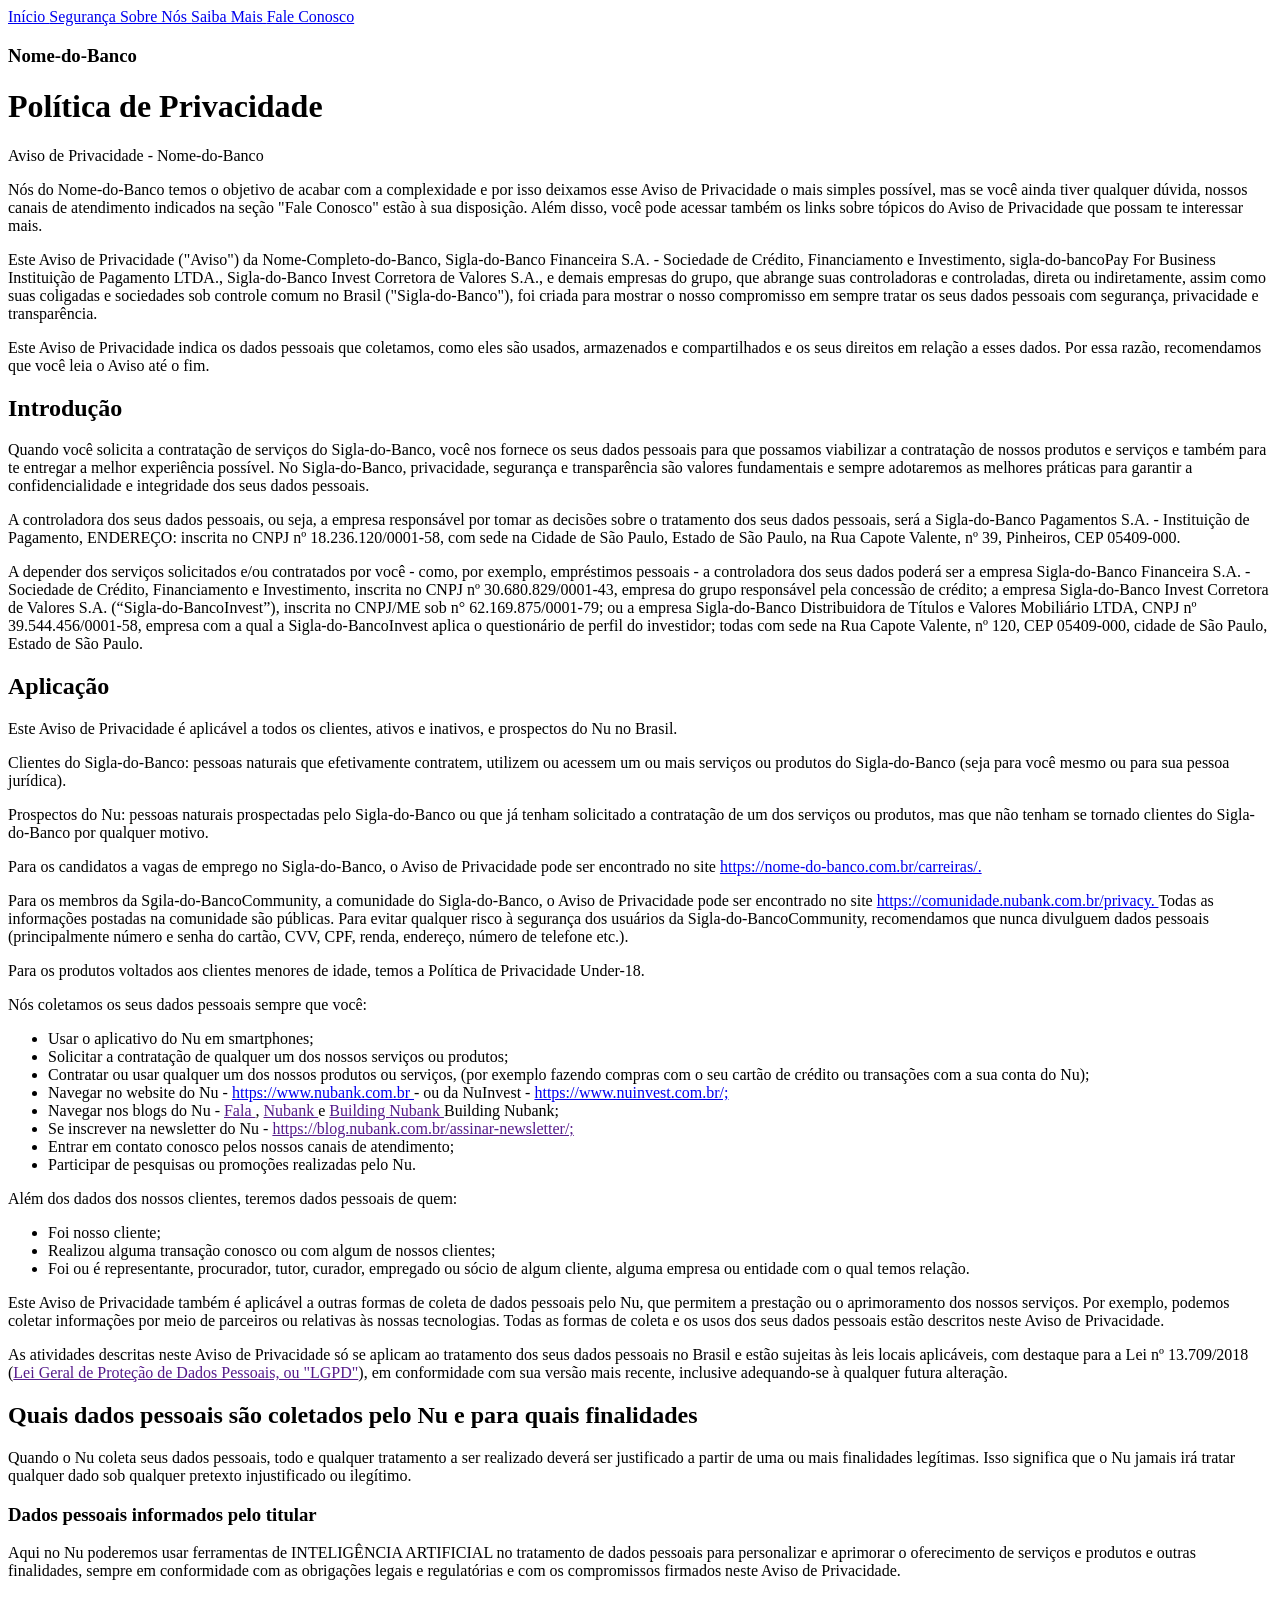
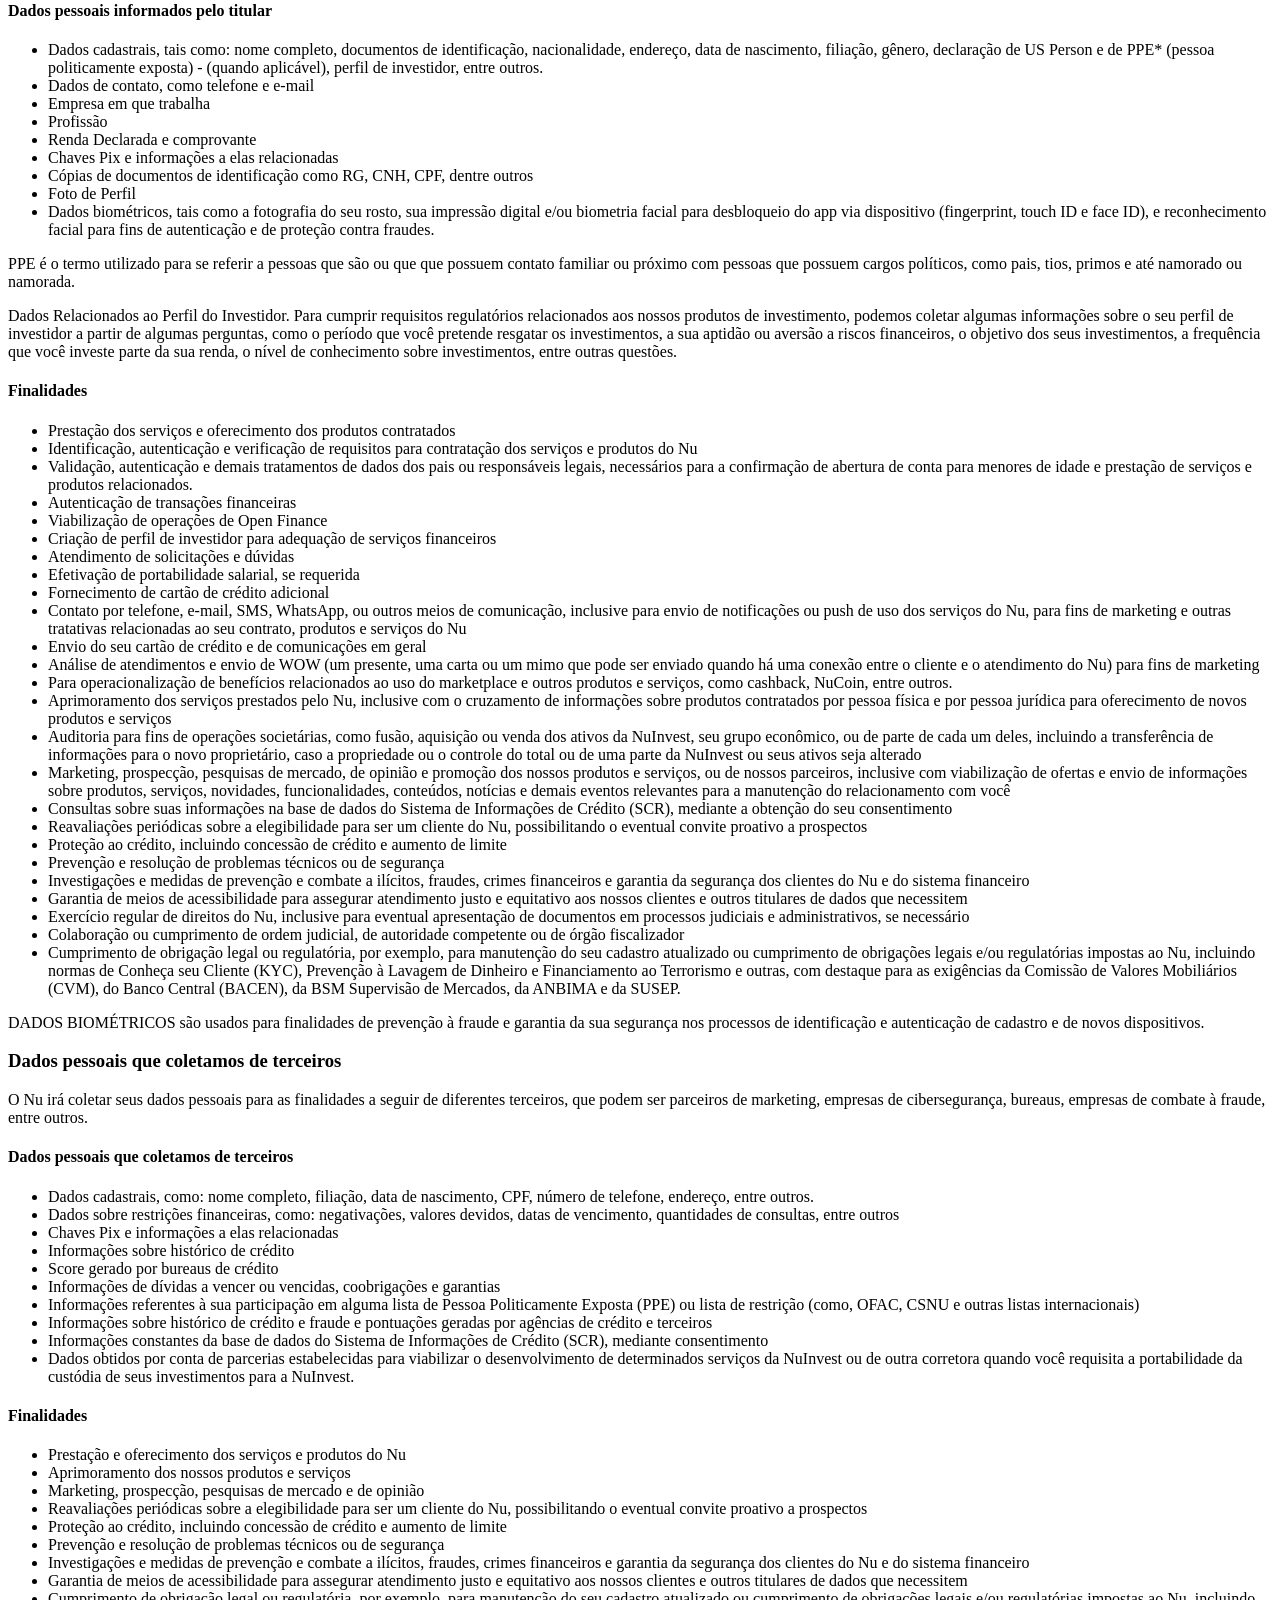
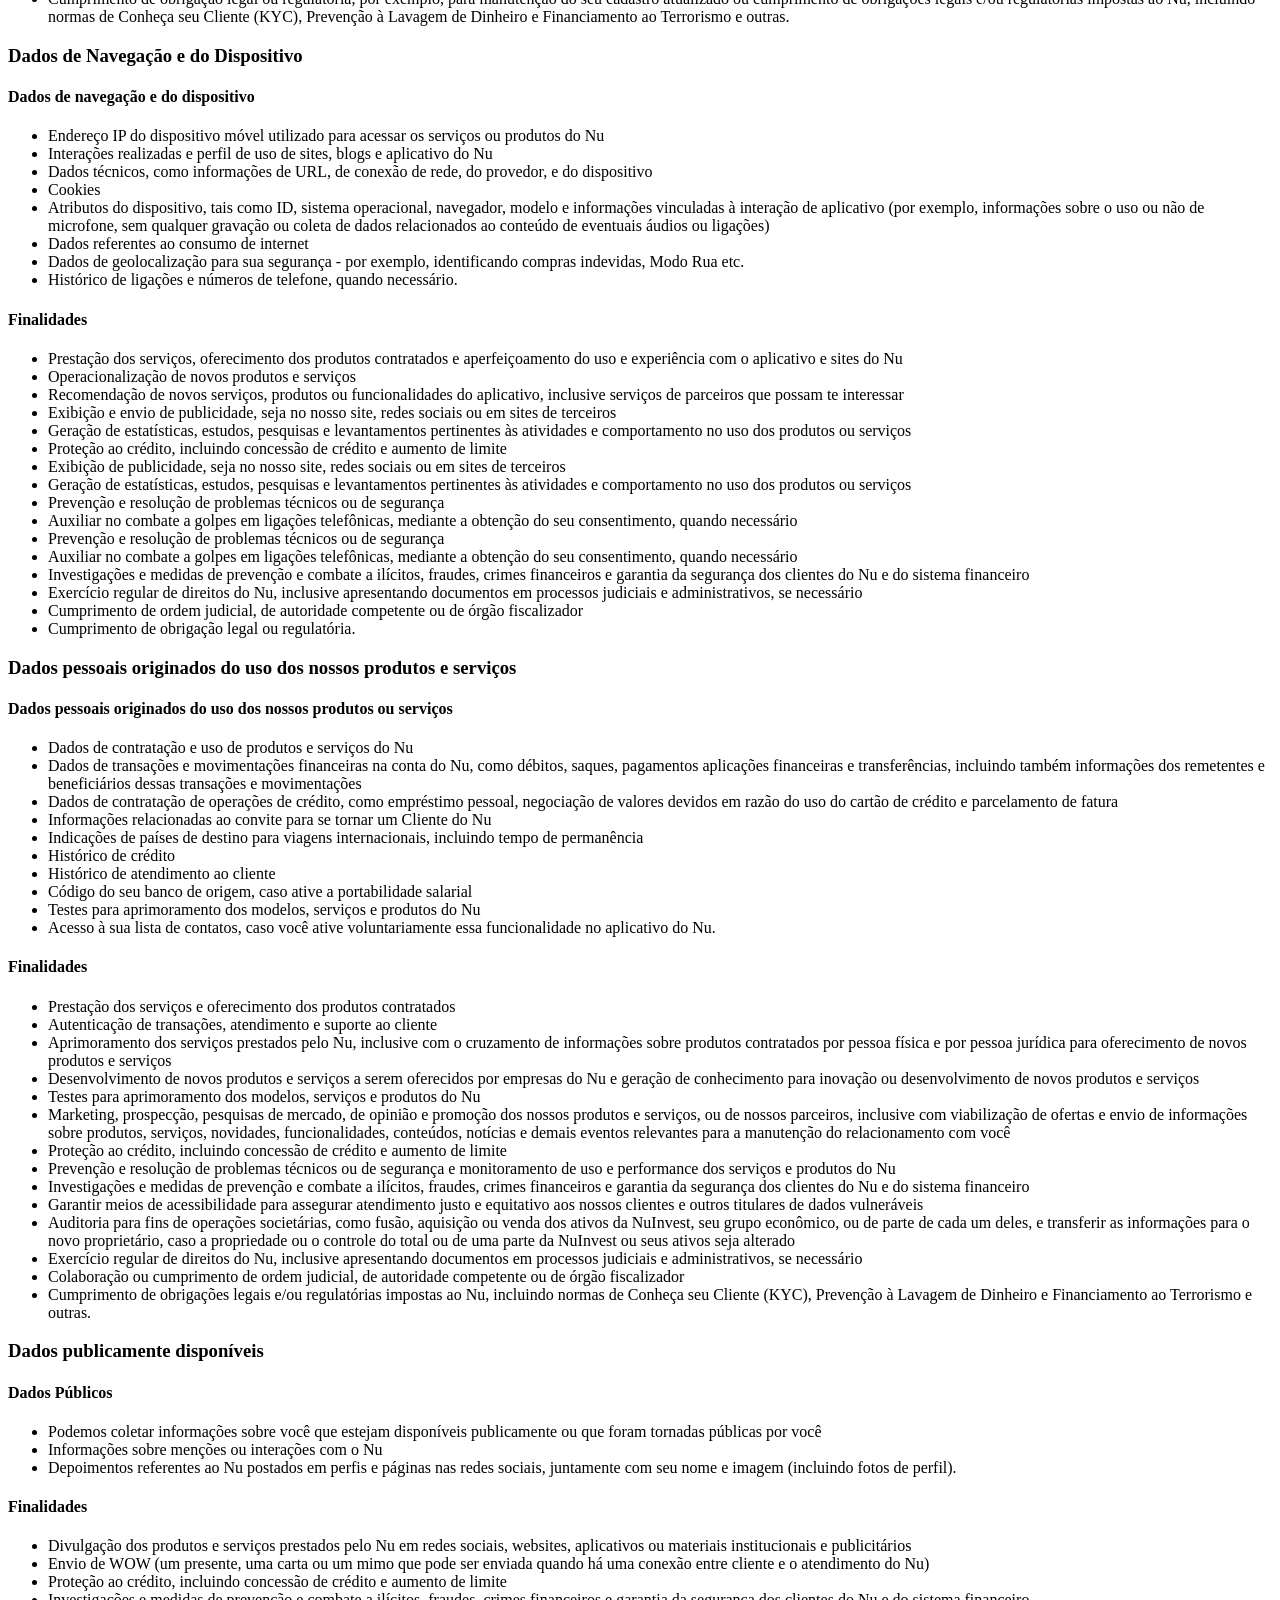
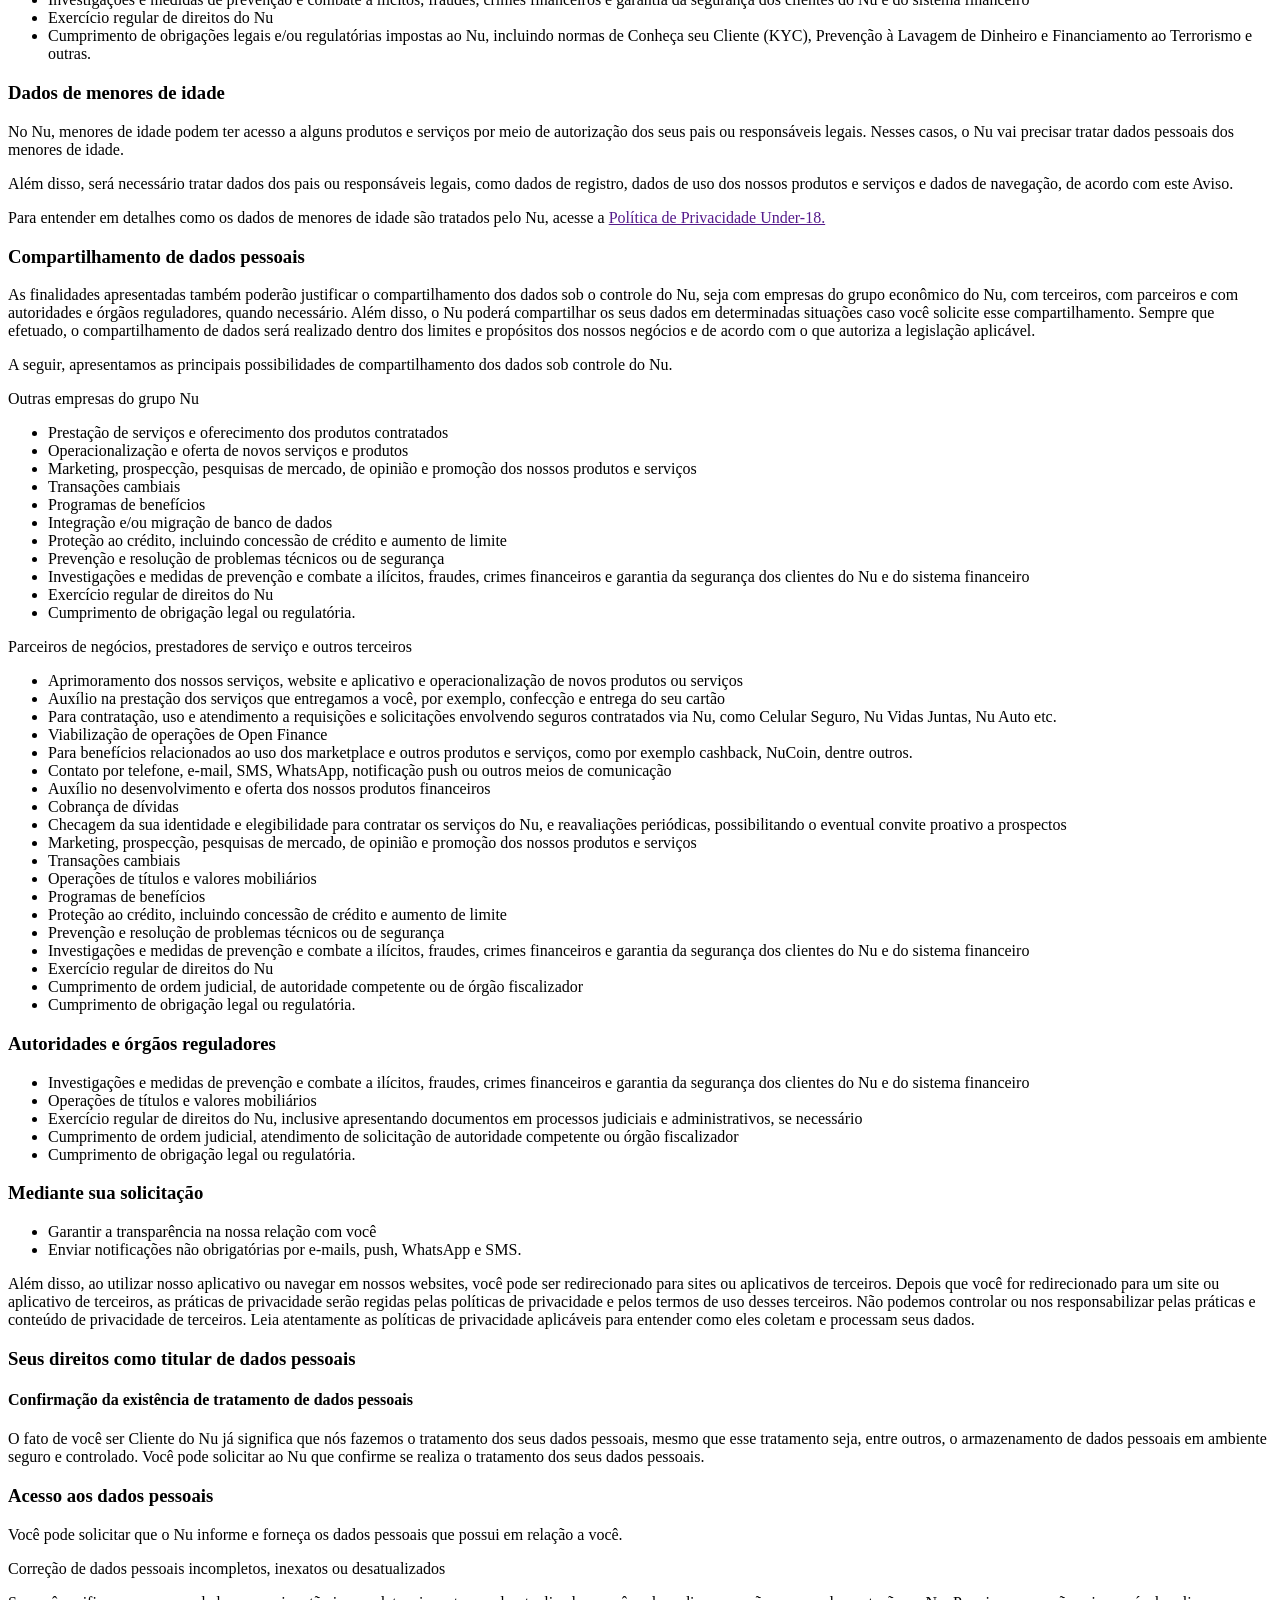
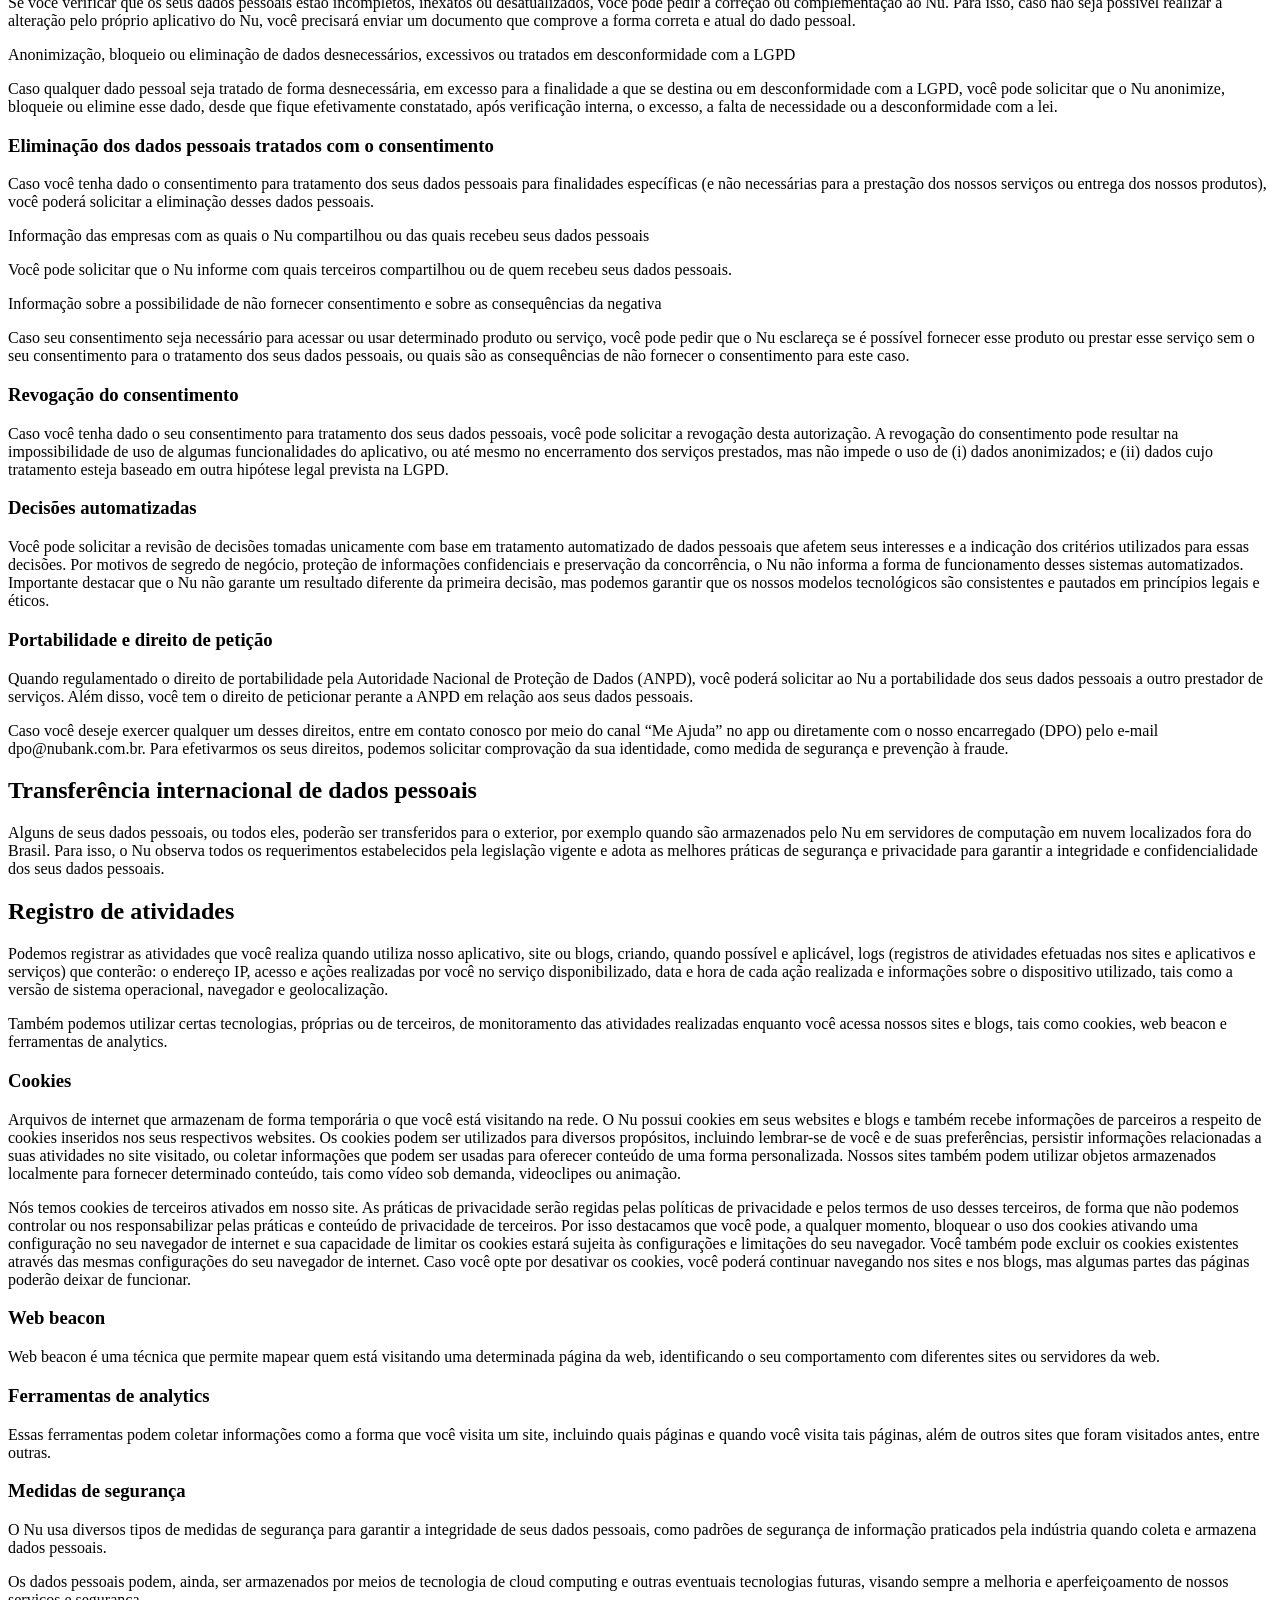
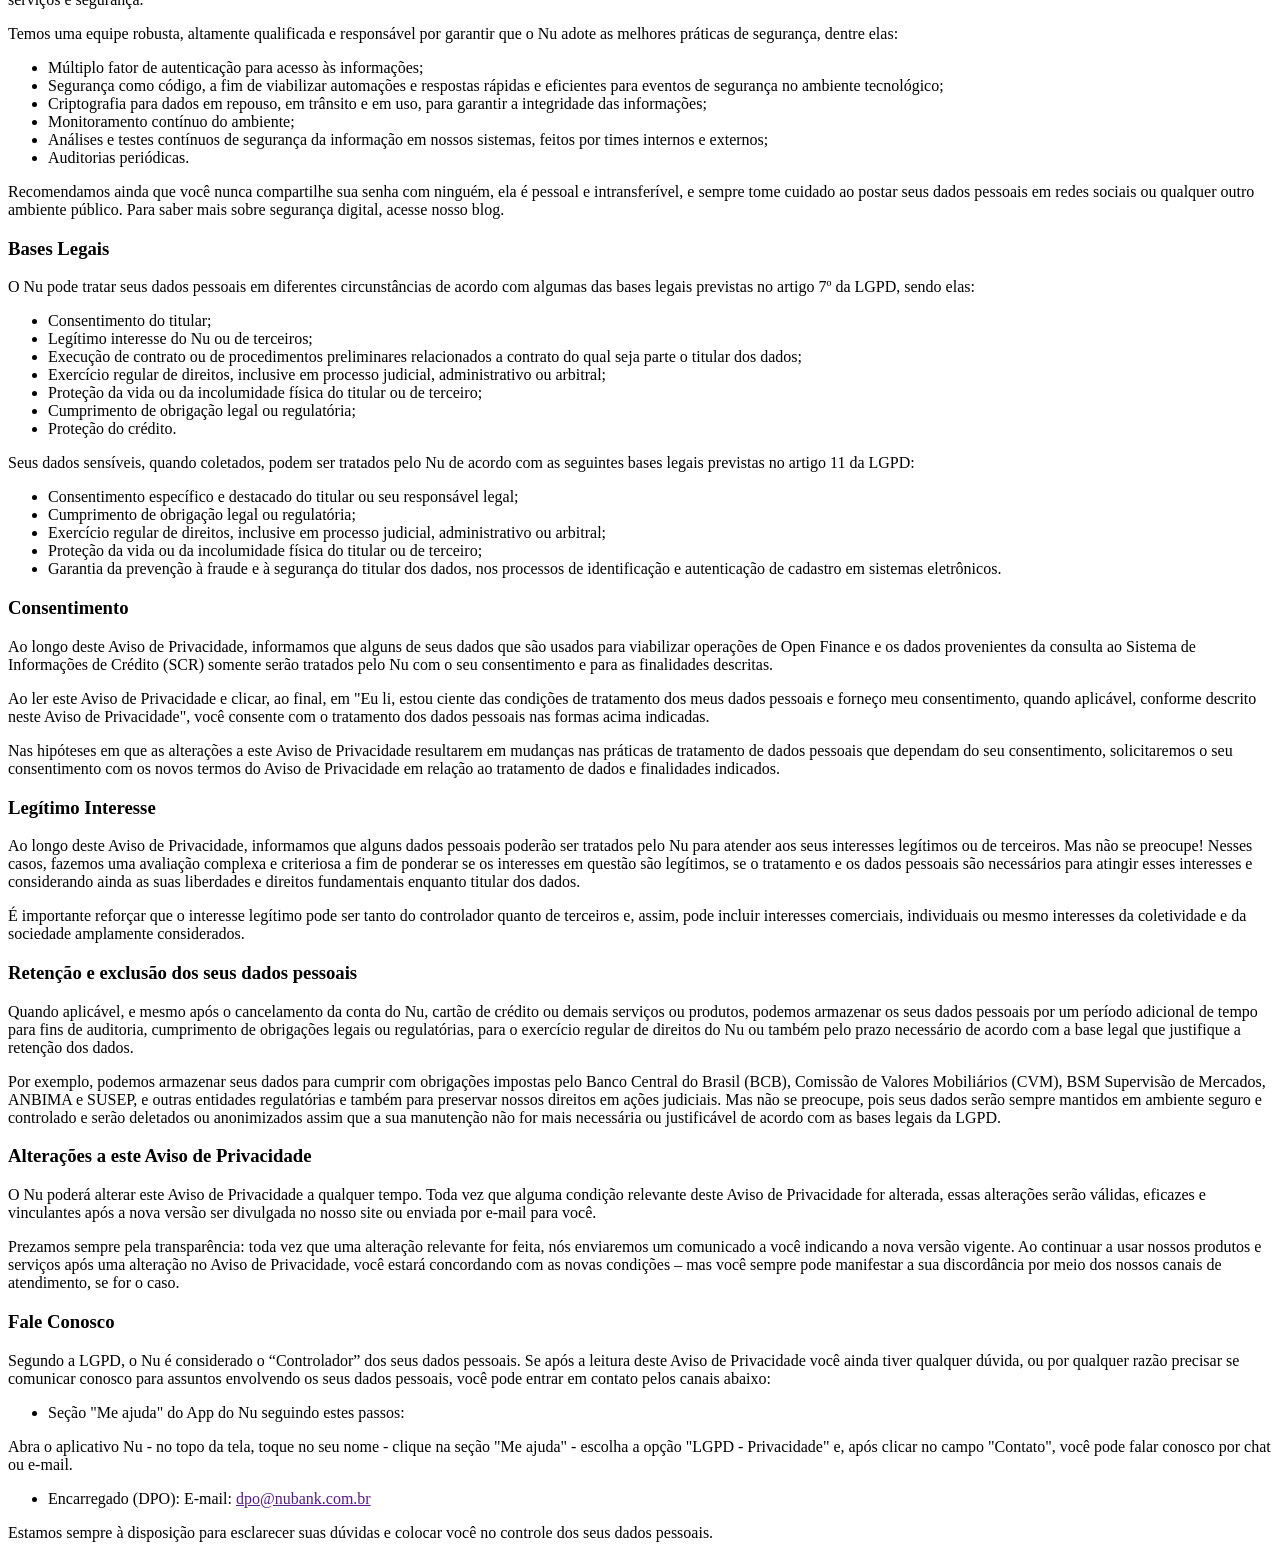
==== commit d34a3763: "Update Política de Privacidade.html" ====
--- a/Política de Privacidade.html
+++ b/Política de Privacidade.html
@@ -634,36 +634,70 @@
         <div class = "texto">
             <p> Ao longo deste Aviso de Privacidade, informamos que alguns de seus dados que são usados para viabilizar operações de Open Finance e os dados provenientes da consulta ao Sistema de Informações de Crédito (SCR) somente serão tratados pelo Nu com o seu consentimento e para as finalidades descritas. </p>
             <p> Ao ler este Aviso de Privacidade e clicar, ao final, em "Eu li, estou ciente das condições de tratamento dos meus dados pessoais e forneço meu consentimento, quando aplicável, conforme descrito neste Aviso de Privacidade", você consente com o tratamento dos dados pessoais nas formas acima indicadas. </p>
-            <p> Ao longo deste Aviso de Privacidade, informamos que alguns de seus dados que são usados para viabilizar operações de Open Finance e os dados provenientes da consulta ao Sistema de Informações de Crédito (SCR) somente serão tratados pelo Nu com o seu consentimento e para as finalidades descritas. </p>
-        </div>
-
-Ao ler este Aviso de Privacidade e clicar, ao final, em "Eu li, estou ciente das condições de tratamento dos meus dados pessoais e forneço meu consentimento, quando aplicável, conforme descrito neste Aviso de Privacidade", você consente com o tratamento dos dados pessoais nas formas acima indicadas. 
-
-Nas hipóteses em que as alterações a este Aviso de Privacidade resultarem em mudanças nas práticas de tratamento de dados pessoais que dependam do seu consentimento, solicitaremos o seu consentimento com os novos termos do Aviso de Privacidade em relação ao tratamento de dados e finalidades indicados. 
-
-Legítimo Interesse 
-Ao longo deste Aviso de Privacidade, informamos que alguns dados pessoais poderão ser tratados pelo Nu para atender aos seus interesses legítimos ou de terceiros. Mas não se preocupe! Nesses casos, fazemos uma avaliação complexa e criteriosa a fim de ponderar se os interesses em questão são legítimos, se o tratamento e os dados pessoais são necessários para atingir esses interesses e considerando ainda as suas liberdades e direitos fundamentais enquanto titular dos dados. 
-
-❗É importante reforçar que o interesse legítimo pode ser tanto do controlador quanto de terceiros e, assim, pode incluir interesses comerciais, individuais ou mesmo interesses da coletividade e da sociedade amplamente considerados. 
-
-Retenção e exclusão dos seus dados pessoais 
-Quando aplicável, e mesmo após o cancelamento da conta do Nu, cartão de crédito ou demais serviços ou produtos, podemos armazenar os seus dados pessoais por um período adicional de tempo para fins de auditoria, cumprimento de obrigações legais ou regulatórias, para o exercício regular de direitos do Nu ou também pelo prazo necessário de acordo com a base legal que justifique a retenção dos dados. 
-
-Por exemplo, podemos armazenar seus dados para cumprir com obrigações impostas pelo Banco Central do Brasil (BCB), Comissão de Valores Mobiliários (CVM), BSM Supervisão de Mercados, ANBIMA e SUSEP, e outras entidades regulatórias e também para preservar nossos direitos em ações judiciais. Mas não se preocupe, pois seus dados serão sempre mantidos em ambiente seguro e controlado e serão deletados ou anonimizados assim que a sua manutenção não for mais necessária ou justificável de acordo com as bases legais da LGPD. 
-
-Alterações a este Aviso de Privacidade 
-O Nu poderá alterar este Aviso de Privacidade a qualquer tempo. Toda vez que alguma condição relevante deste Aviso de Privacidade for alterada, essas alterações serão válidas, eficazes e vinculantes após a nova versão ser divulgada no nosso site ou enviada por e-mail para você. 
-
-Prezamos sempre pela transparência: toda vez que uma alteração relevante for feita, nós enviaremos um comunicado a você indicando a nova versão vigente. Ao continuar a usar nossos produtos e serviços após uma alteração no Aviso de Privacidade, você estará concordando com as novas condições – mas você sempre pode manifestar a sua discordância por meio dos nossos canais de atendimento, se for o caso. 
-
-Fale Conosco 
-Segundo a LGPD, o Nu é considerado o “Controlador” dos seus dados pessoais. Se após a leitura deste Aviso de Privacidade você ainda tiver qualquer dúvida, ou por qualquer razão precisar se comunicar conosco para assuntos envolvendo os seus dados pessoais, você pode entrar em contato pelos canais abaixo: 
-
-Seção "Me ajuda" do App do Nu seguindo estes passos: 
-Abra o aplicativo Nu - no topo da tela, toque no seu nome - clique na seção "Me ajuda" - escolha a opção "LGPD - Privacidade" e, após clicar no campo "Contato", você pode falar conosco por chat ou e-mail. 
-
-Encarregado (DPO): E-mail: dpo@nubank.com.br 
-Estamos sempre à disposição para esclarecer suas dúvidas e colocar você no controle dos seus dados pessoais.
-
+            <p> Nas hipóteses em que as alterações a este Aviso de Privacidade resultarem em mudanças nas práticas de tratamento de dados pessoais que dependam do seu consentimento, solicitaremos o seu consentimento com os novos termos do Aviso de Privacidade em relação ao tratamento de dados e finalidades indicados. </p>
+        </div>
+
+
+
+        <div class = "titulo">
+            <h3> Legítimo Interesse </h3>
+        </div>
+
+        <div class = "texto">
+            <p> Ao longo deste Aviso de Privacidade, informamos que alguns dados pessoais poderão ser tratados pelo Nu para atender aos seus interesses legítimos ou de terceiros. Mas não se preocupe! Nesses casos, fazemos uma avaliação complexa e criteriosa a fim de ponderar se os interesses em questão são legítimos, se o tratamento e os dados pessoais são necessários para atingir esses interesses e considerando ainda as suas liberdades e direitos fundamentais enquanto titular dos dados. </p>
+            <p> É importante reforçar que o interesse legítimo pode ser tanto do controlador quanto de terceiros e, assim, pode incluir interesses comerciais, individuais ou mesmo interesses da coletividade e da sociedade amplamente considerados. </p>
+        </div>
+
+
+
+        <div class = "titulo">
+            <h3> Retenção e exclusão dos seus dados pessoais </h3>
+        </div>
+
+        <div class = "texto">
+            <p> Quando aplicável, e mesmo após o cancelamento da conta do Nu, cartão de crédito ou demais serviços ou produtos, podemos armazenar os seus dados pessoais por um período adicional de tempo para fins de auditoria, cumprimento de obrigações legais ou regulatórias, para o exercício regular de direitos do Nu ou também pelo prazo necessário de acordo com a base legal que justifique a retenção dos dados. </p>
+            <p> Por exemplo, podemos armazenar seus dados para cumprir com obrigações impostas pelo Banco Central do Brasil (BCB), Comissão de Valores Mobiliários (CVM), BSM Supervisão de Mercados, ANBIMA e SUSEP, e outras entidades regulatórias e também para preservar nossos direitos em ações judiciais. Mas não se preocupe, pois seus dados serão sempre mantidos em ambiente seguro e controlado e serão deletados ou anonimizados assim que a sua manutenção não for mais necessária ou justificável de acordo com as bases legais da LGPD. </p>
+        </div>
+
+
+
+        <div class = "titulo">
+            <h3> Alterações a este Aviso de Privacidade </h3>
+        </div>
+
+        <div class = "texto">
+            <p> O Nu poderá alterar este Aviso de Privacidade a qualquer tempo. Toda vez que alguma condição relevante deste Aviso de Privacidade for alterada, essas alterações serão válidas, eficazes e vinculantes após a nova versão ser divulgada no nosso site ou enviada por e-mail para você. </p>
+            <p> Prezamos sempre pela transparência: toda vez que uma alteração relevante for feita, nós enviaremos um comunicado a você indicando a nova versão vigente. Ao continuar a usar nossos produtos e serviços após uma alteração no Aviso de Privacidade, você estará concordando com as novas condições – mas você sempre pode manifestar a sua discordância por meio dos nossos canais de atendimento, se for o caso. </p>
+        </div>
+
+
+
+        <div class = "titulo">
+            <h3> Fale Conosco </h3>
+        </div>
+
+        <div class = "texto">
+            <p> Segundo a LGPD, o Nu é considerado o “Controlador” dos seus dados pessoais. Se após a leitura deste Aviso de Privacidade você ainda tiver qualquer dúvida, ou por qualquer razão precisar se comunicar conosco para assuntos envolvendo os seus dados pessoais, você pode entrar em contato pelos canais abaixo: </p>
+        </div>
+
+        <div class = "bolas">
+            <ul>
+                <li> Seção "Me ajuda" do App do Nu seguindo estes passos: </li>
+            </ul>
+        </div>
+
+        <div class = "texto">
+            <p> Abra o aplicativo Nu - no topo da tela, toque no seu nome - clique na seção "Me ajuda" - escolha a opção "LGPD - Privacidade" e, após clicar no campo "Contato", você pode falar conosco por chat ou e-mail. </p>
+        </div>
+
+        <div class = "bolas">
+            <ul>
+                <li> Encarregado (DPO): E-mail: <a href = "" target = "_blank"> dpo@nubank.com.br </a></li>
+            </ul>
+        </div>
+
+        <div class = "texto">
+            <p> Estamos sempre à disposição para esclarecer suas dúvidas e colocar você no controle dos seus dados pessoais. </p>
+        </div>
     </body>
 </html>
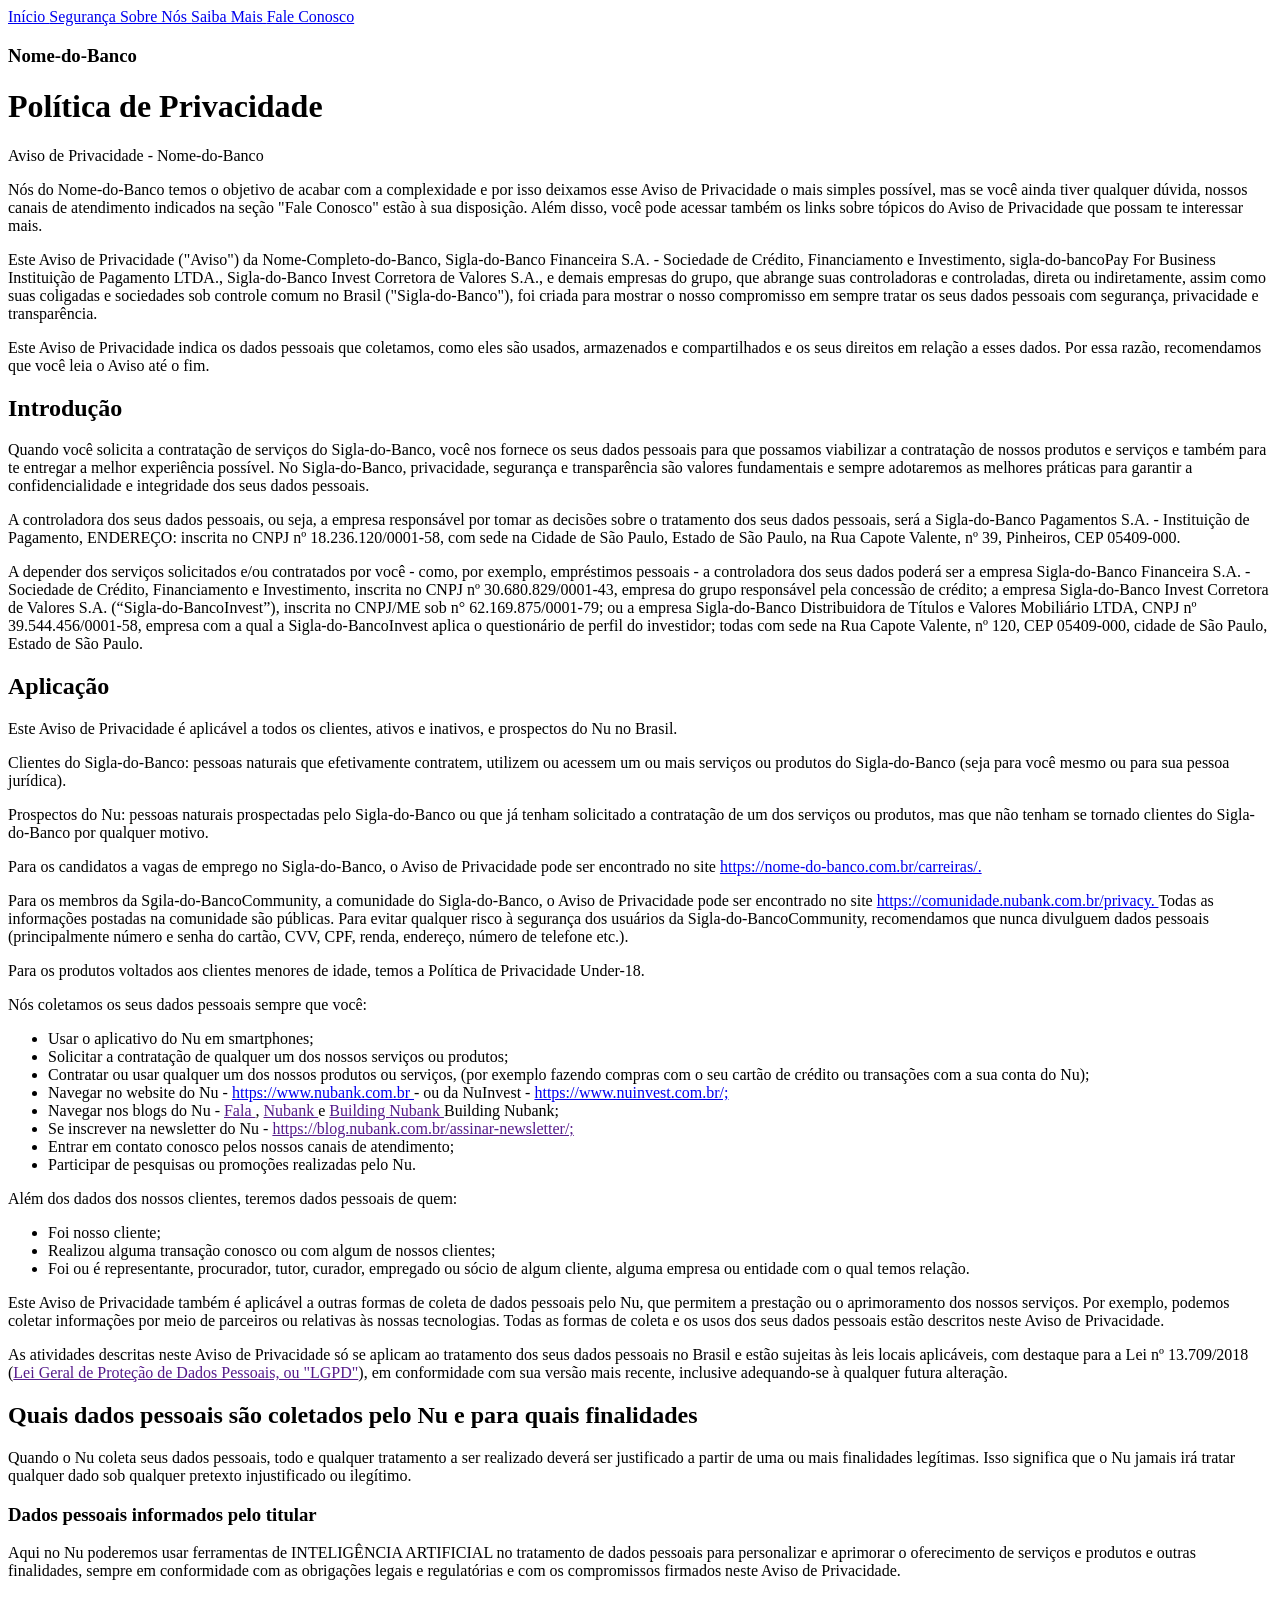
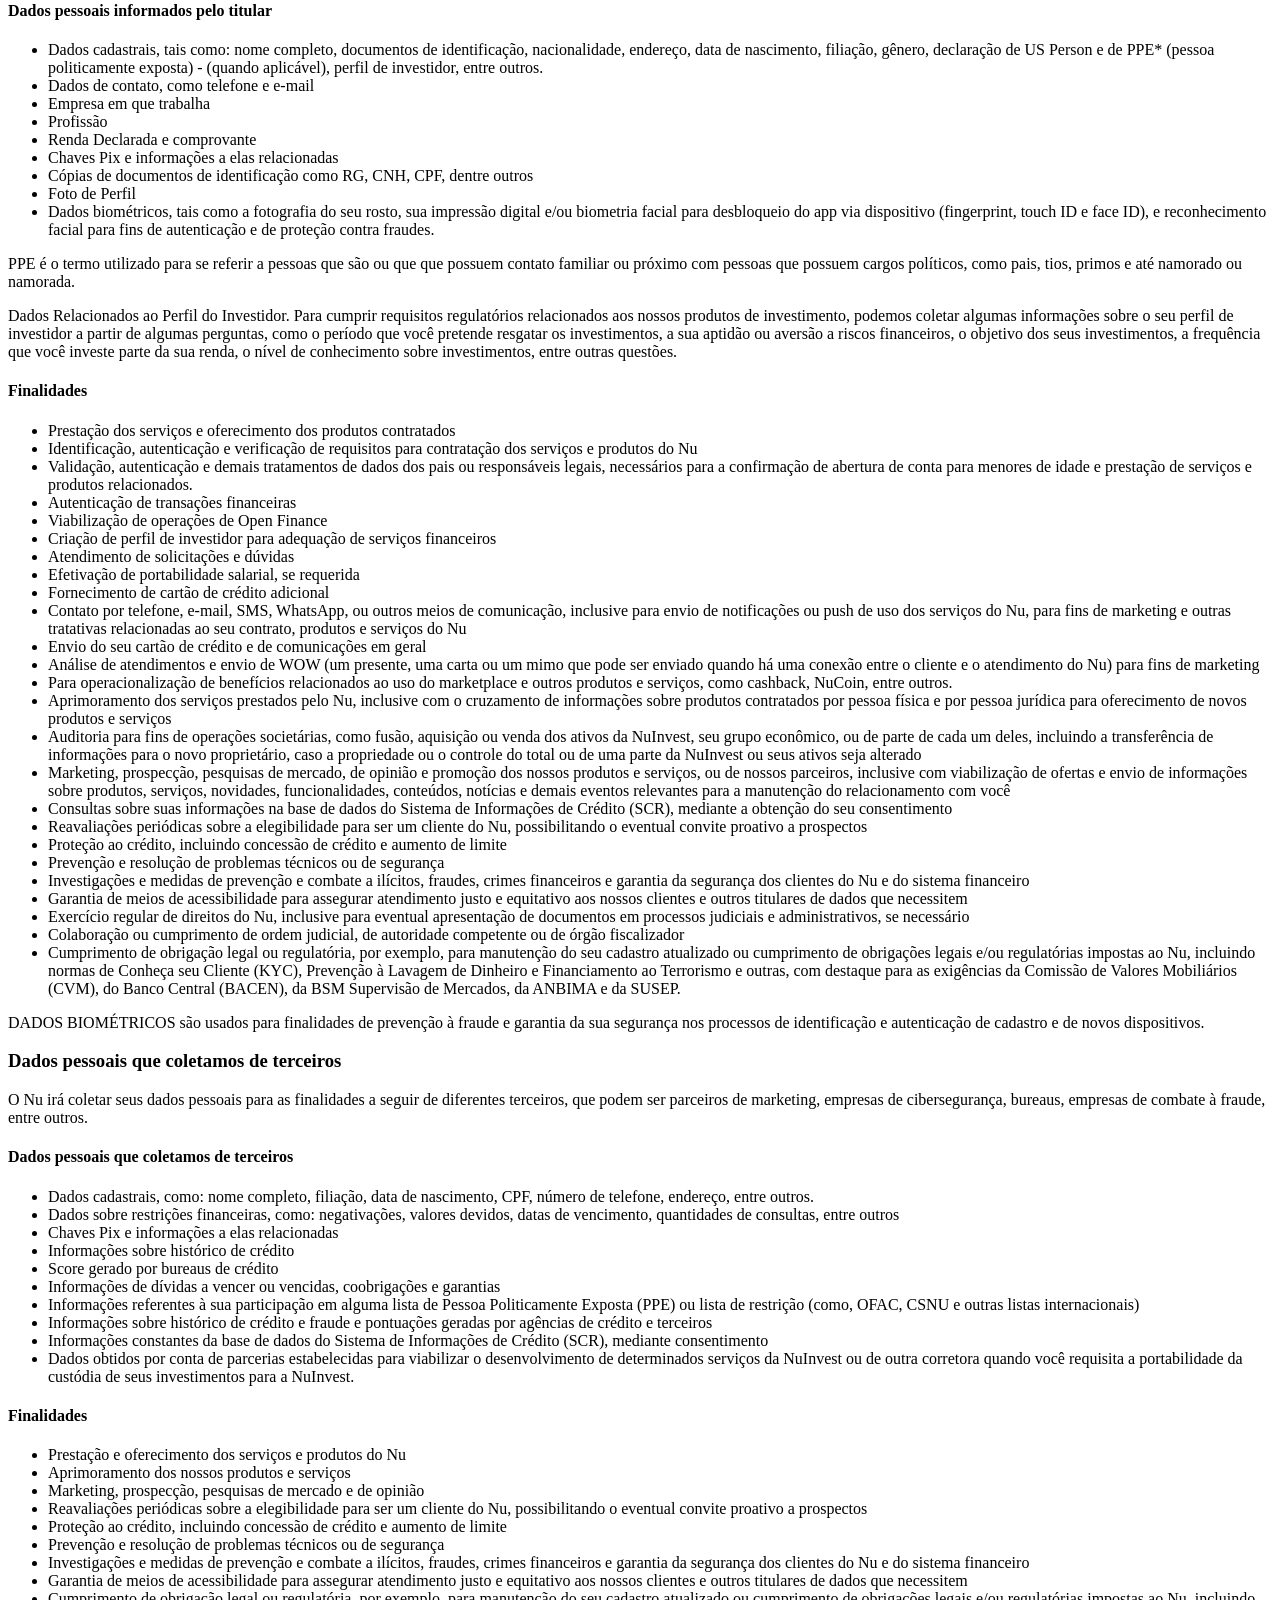
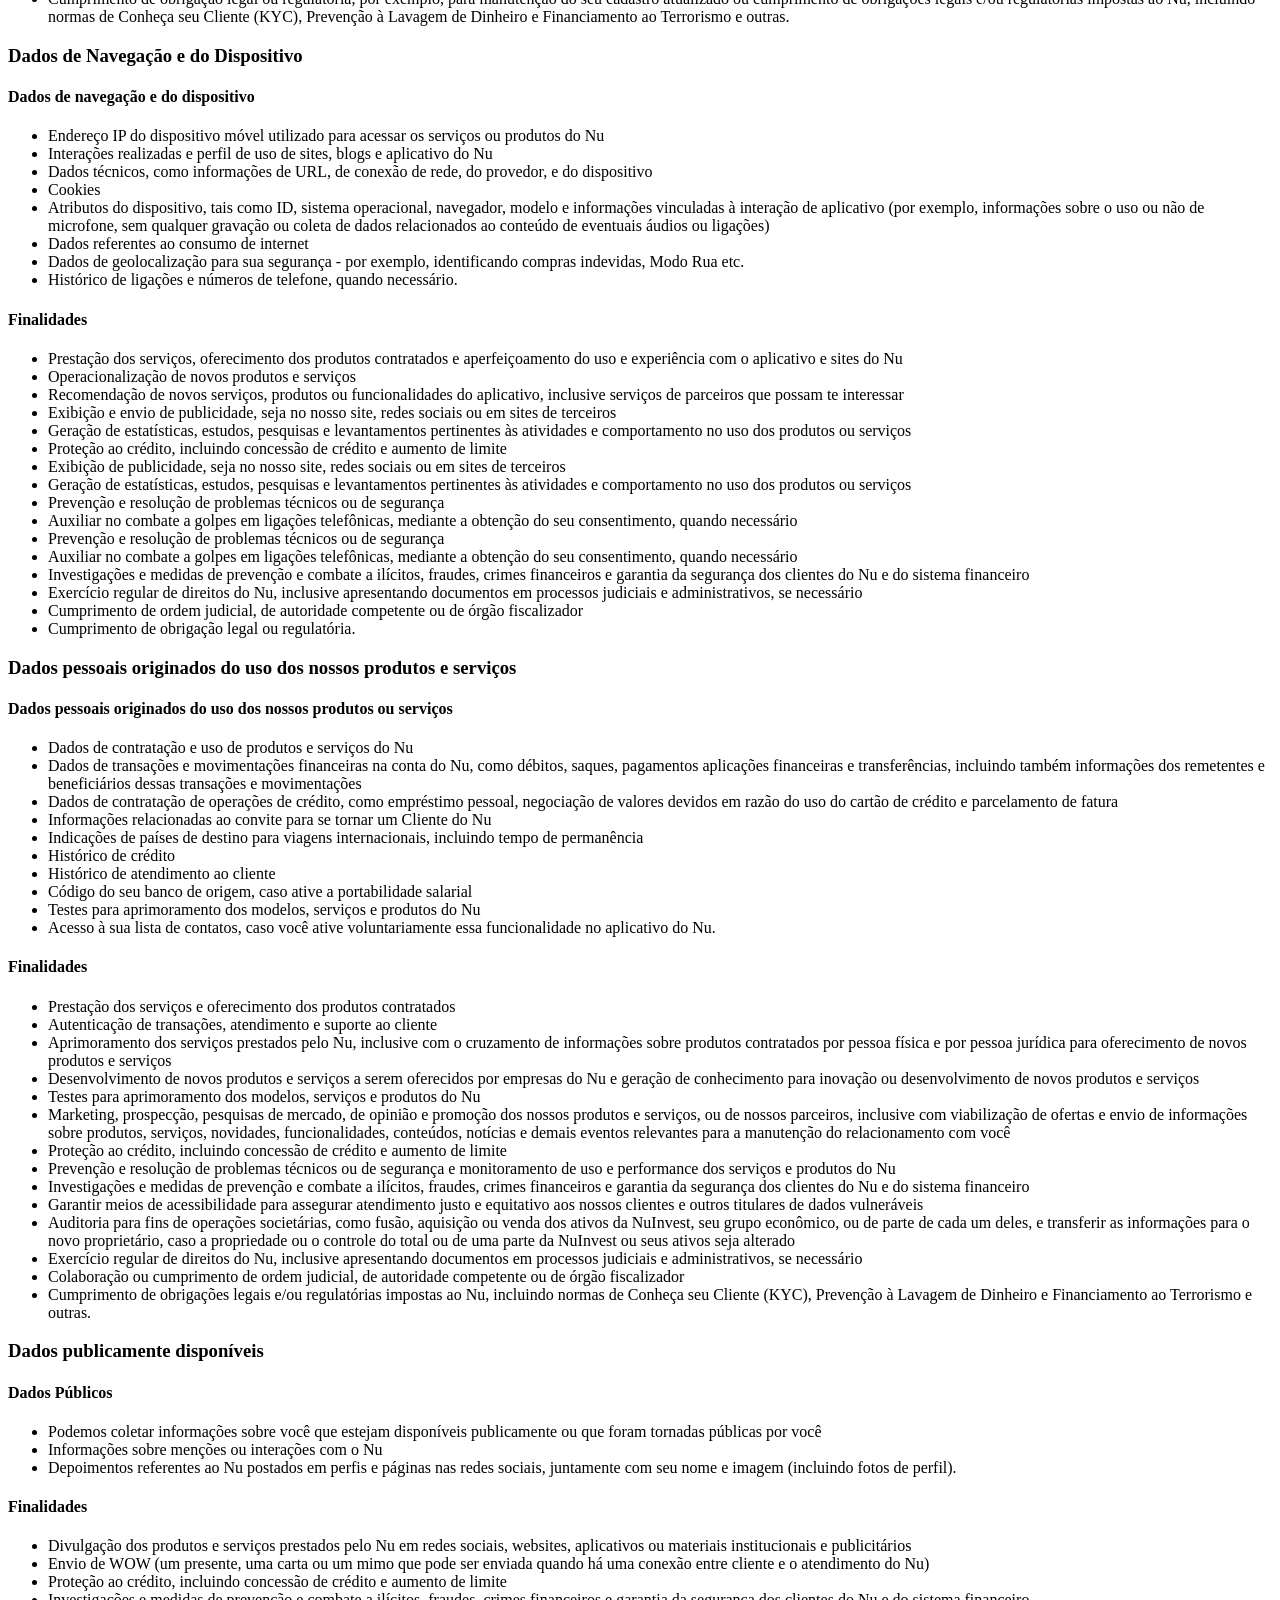
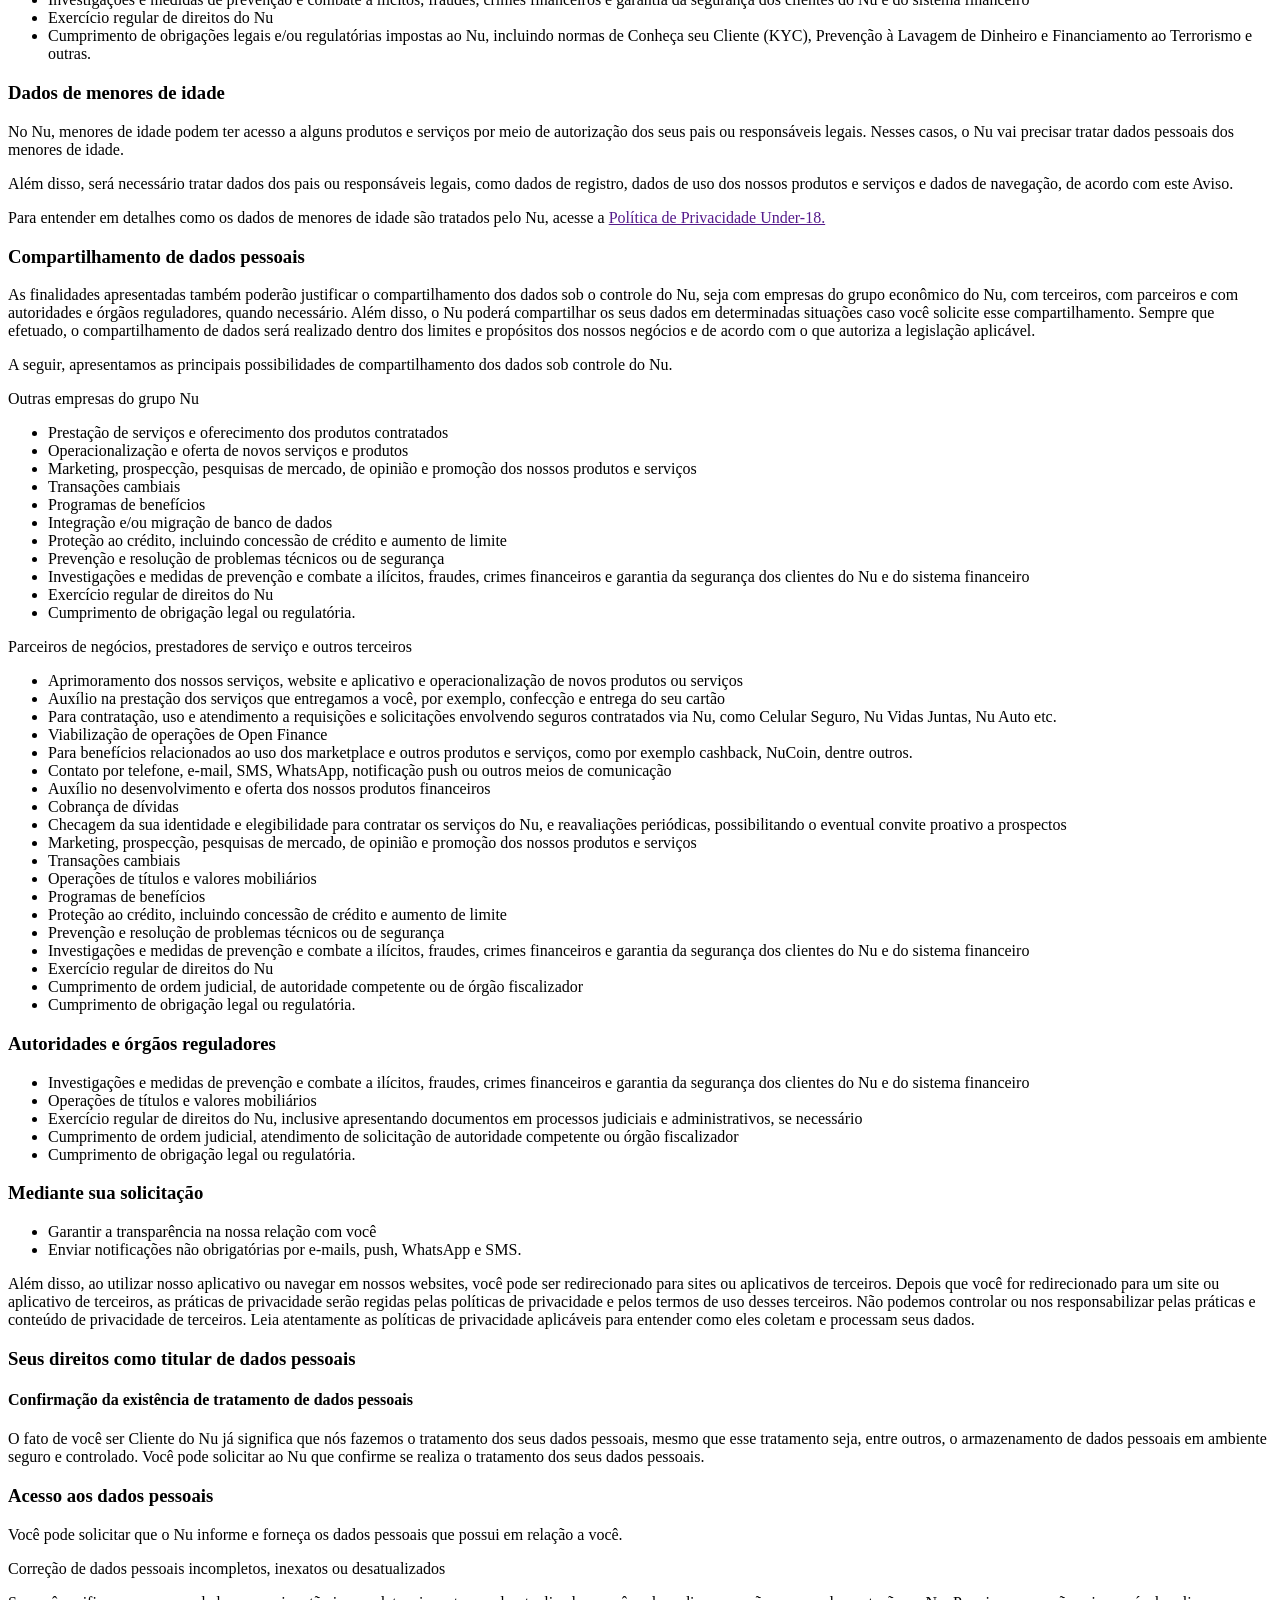
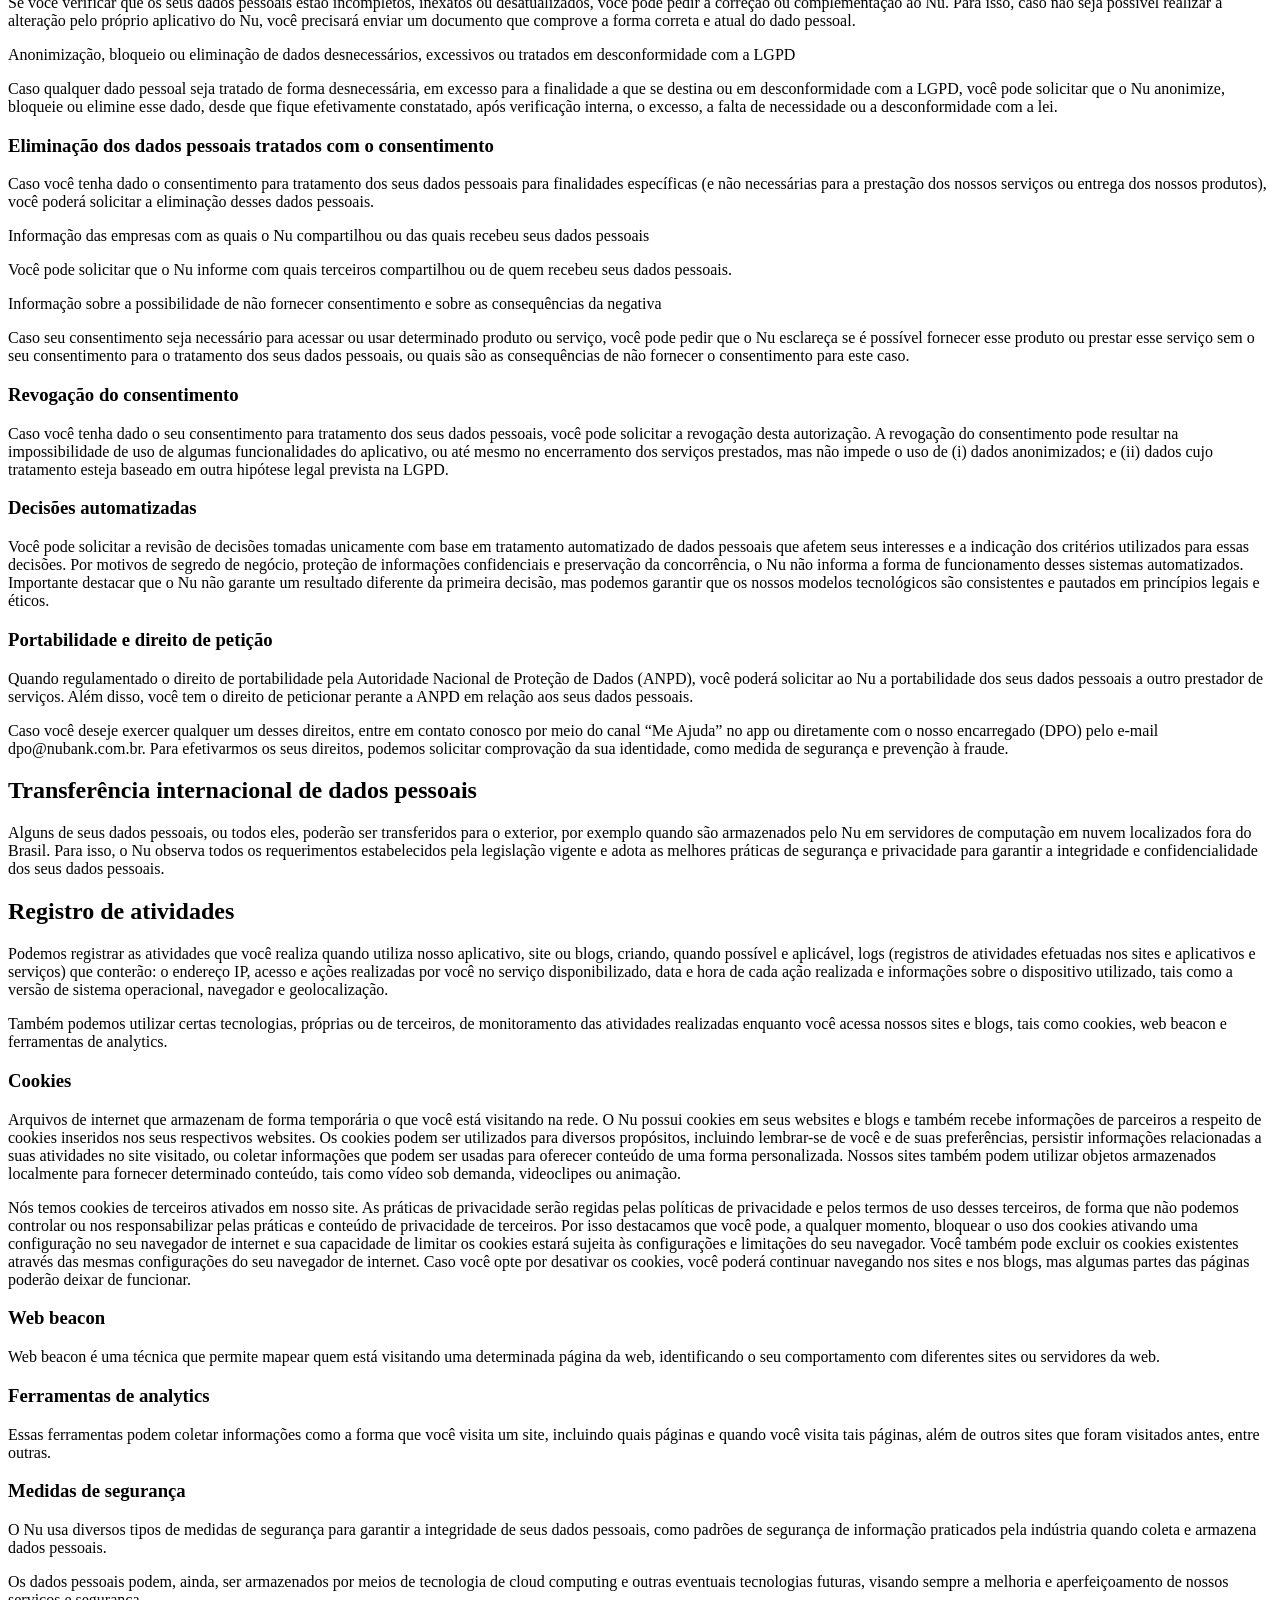
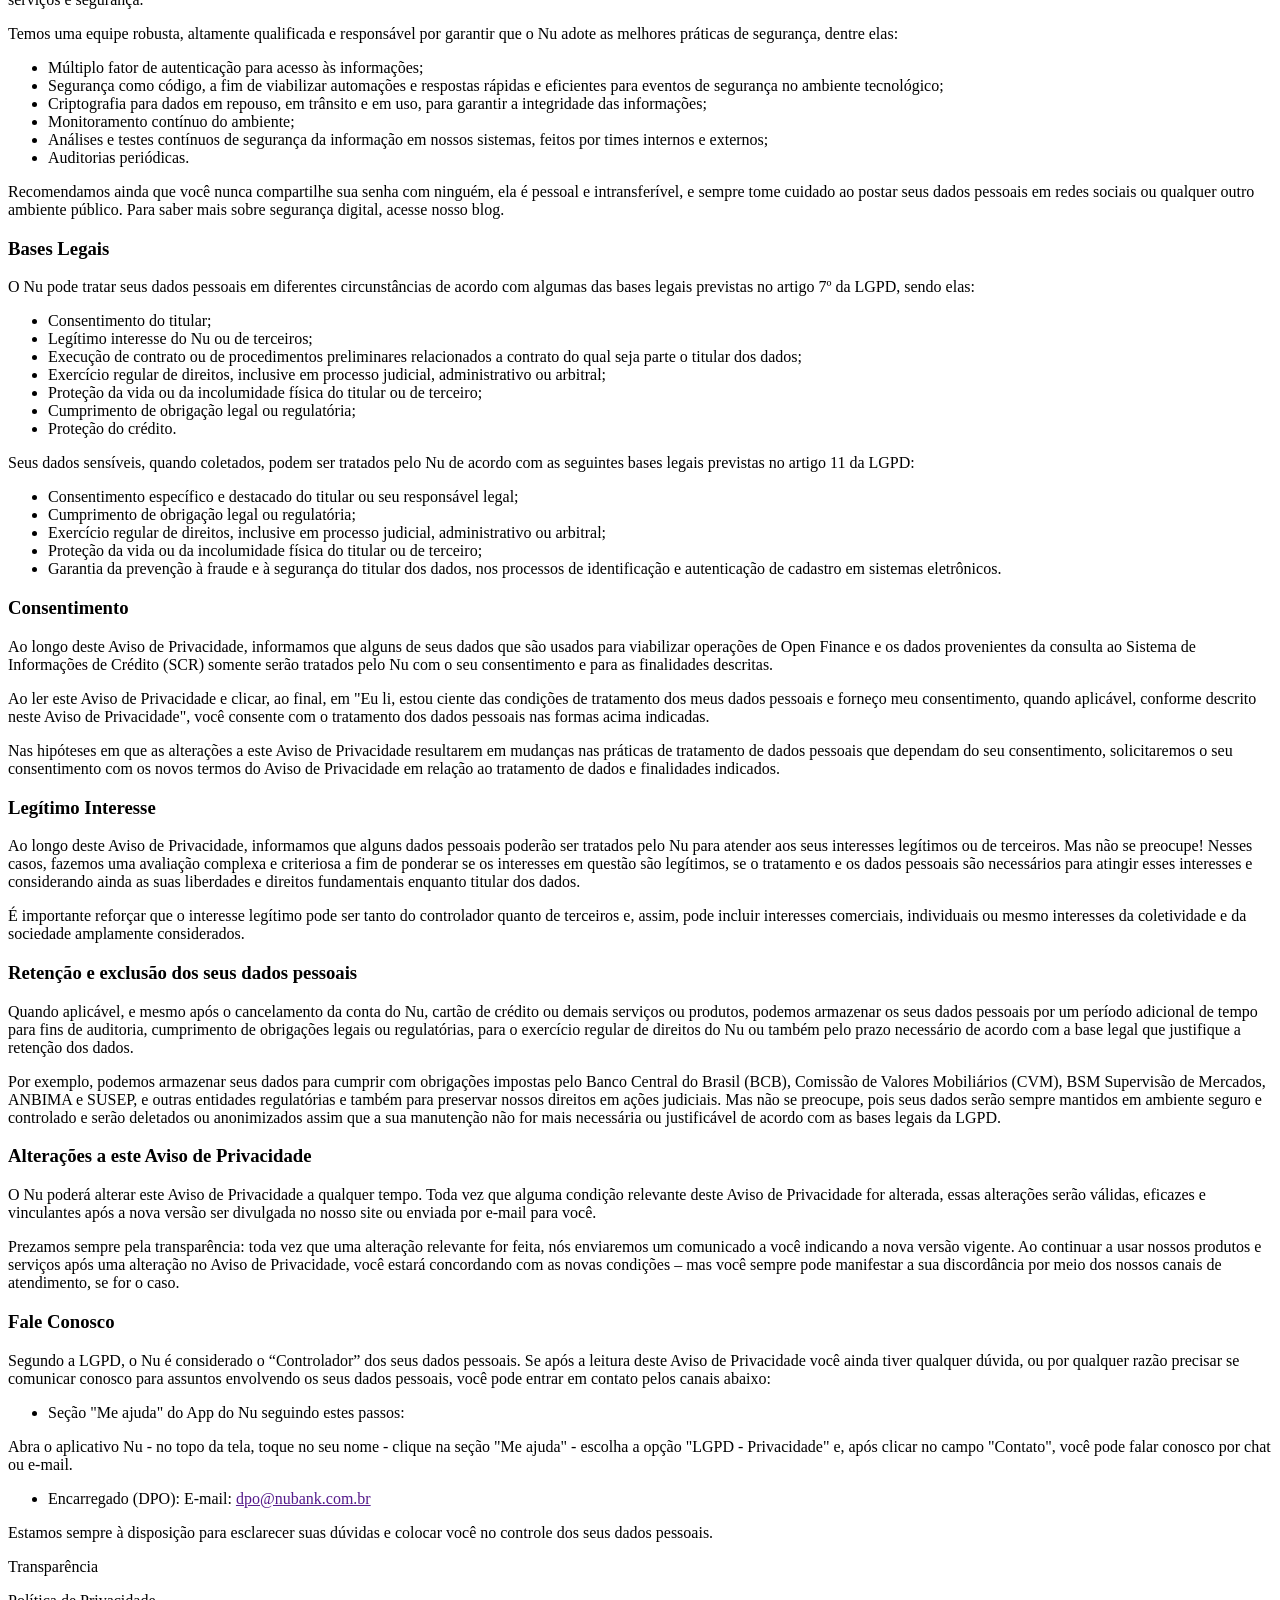
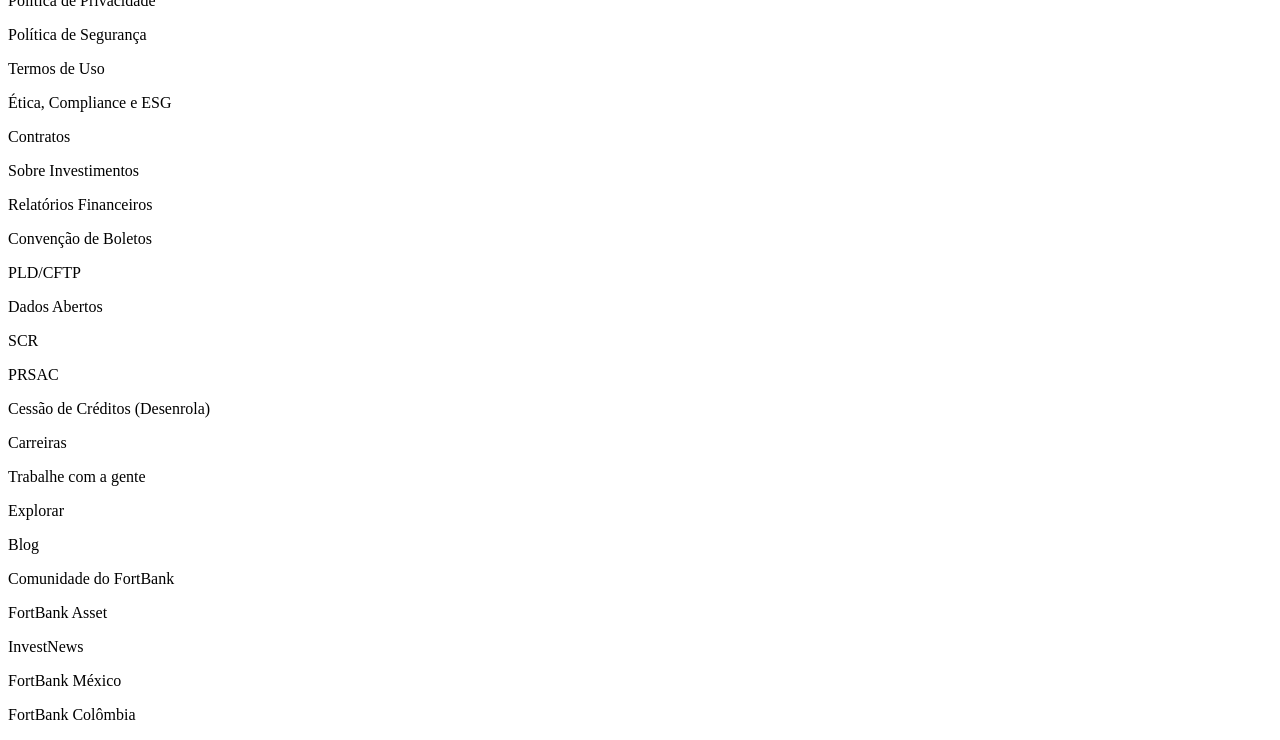
==== commit e2b5a429: "Update Política de Privacidade.html" ====
--- a/Política de Privacidade.html
+++ b/Política de Privacidade.html
@@ -699,5 +699,48 @@
         <div class = "texto">
             <p> Estamos sempre à disposição para esclarecer suas dúvidas e colocar você no controle dos seus dados pessoais. </p>
         </div>
+
+        <footer>
+            <div class = "tran">
+                <div class = "rodape">
+                    <p> Transparência </p>
+                </div>
+
+                <p> Política de Privacidade </p>
+                <p> Política de Segurança </p>
+                <p> Termos de Uso </p>
+                <p> Ética, Compliance e ESG </p>
+                <p> Contratos </p>
+                <p> Sobre Investimentos </p>
+                <p> Relatórios Financeiros </p>
+                <p> Convenção de Boletos </p>
+                <p> PLD/CFTP </p>
+                <p> Dados Abertos </p>
+                <p> SCR </p>
+                <p> PRSAC </p>
+                <p> Cessão de Créditos (Desenrola) </p>
+            </div>
+
+            <div class = "carr">
+                <div class = "rodape">
+                    <p> Carreiras </p>
+                </div>
+
+                <p> Trabalhe com a gente </p>
+            </div>
+
+            <div class = "expl">
+                <div class = "rodape">
+                    <p> Explorar </p>
+                </div>
+
+                <p> Blog </p>
+                <p> Comunidade do FortBank </p>
+                <p> FortBank Asset </p>
+                <p> InvestNews </p>
+                <p> FortBank México </p>
+                <p> FortBank Colômbia </p>
+            </div>
+        </footer>
     </body>
 </html>
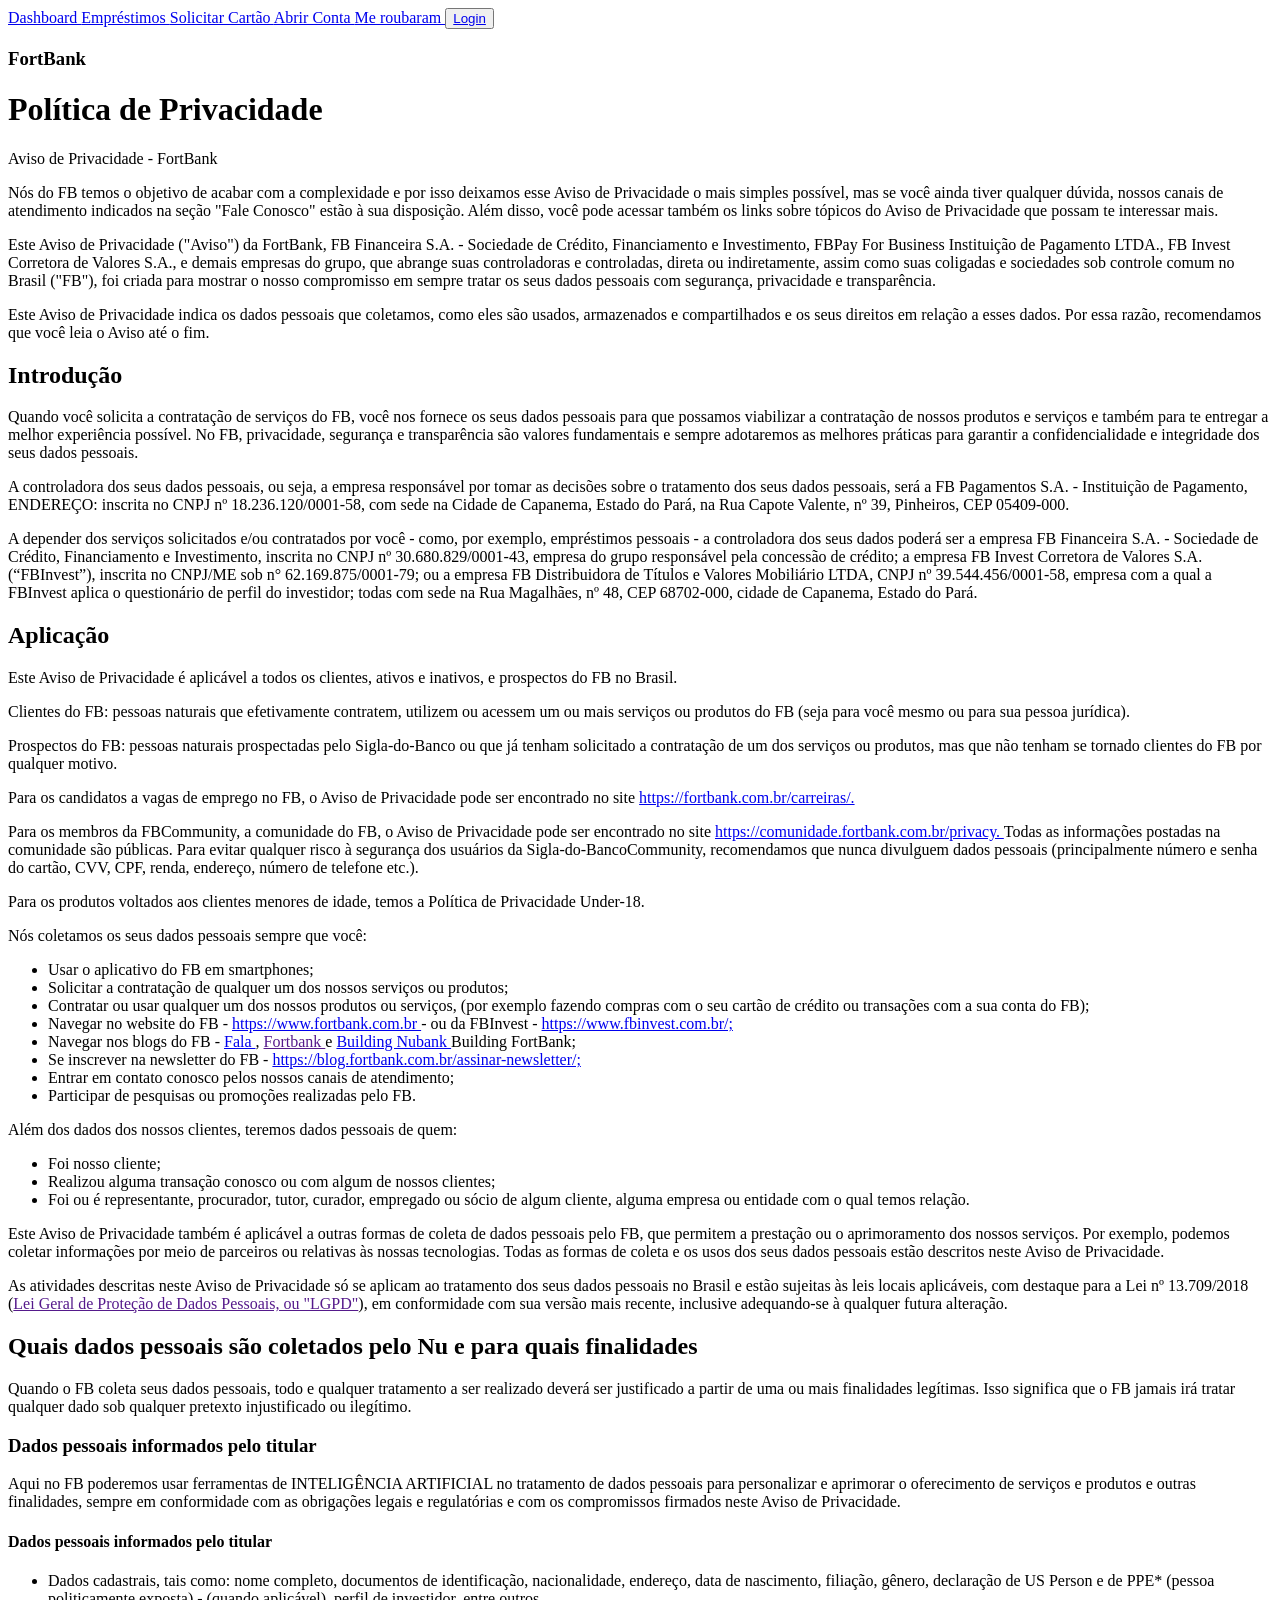
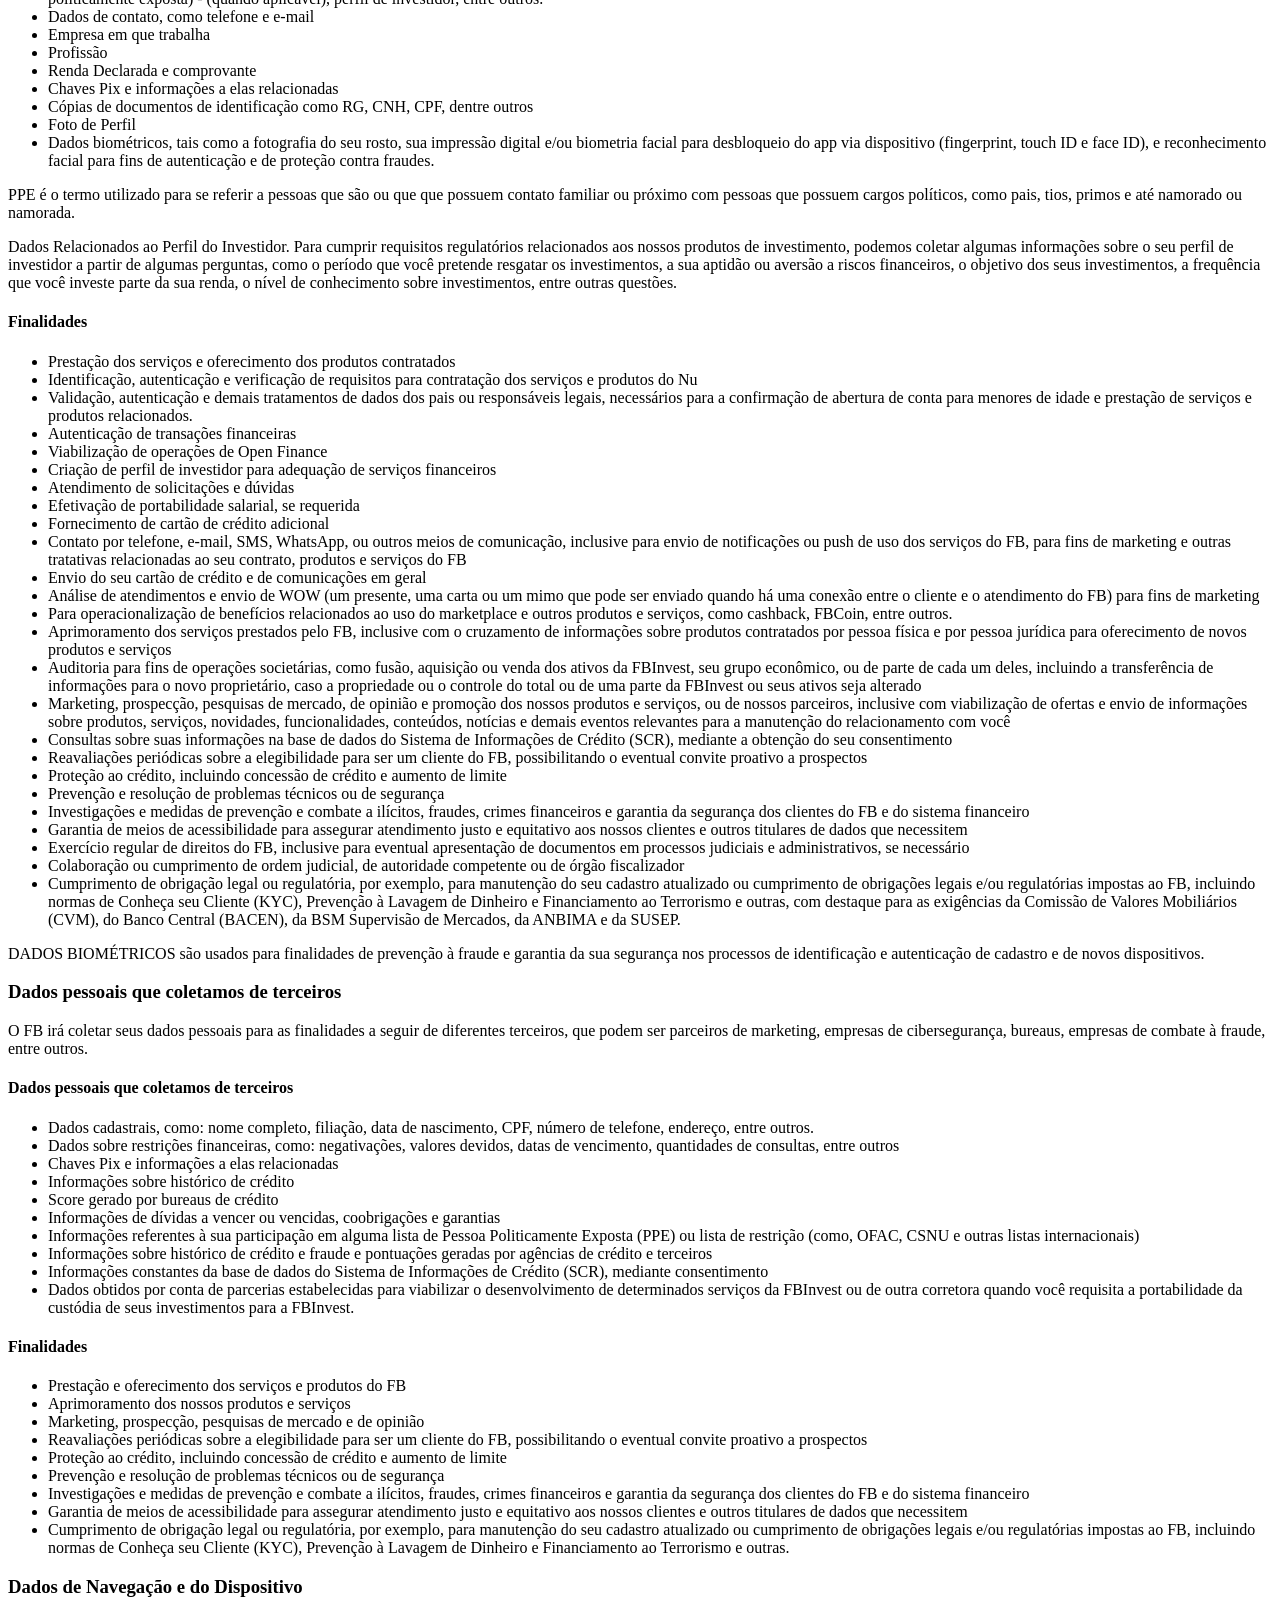
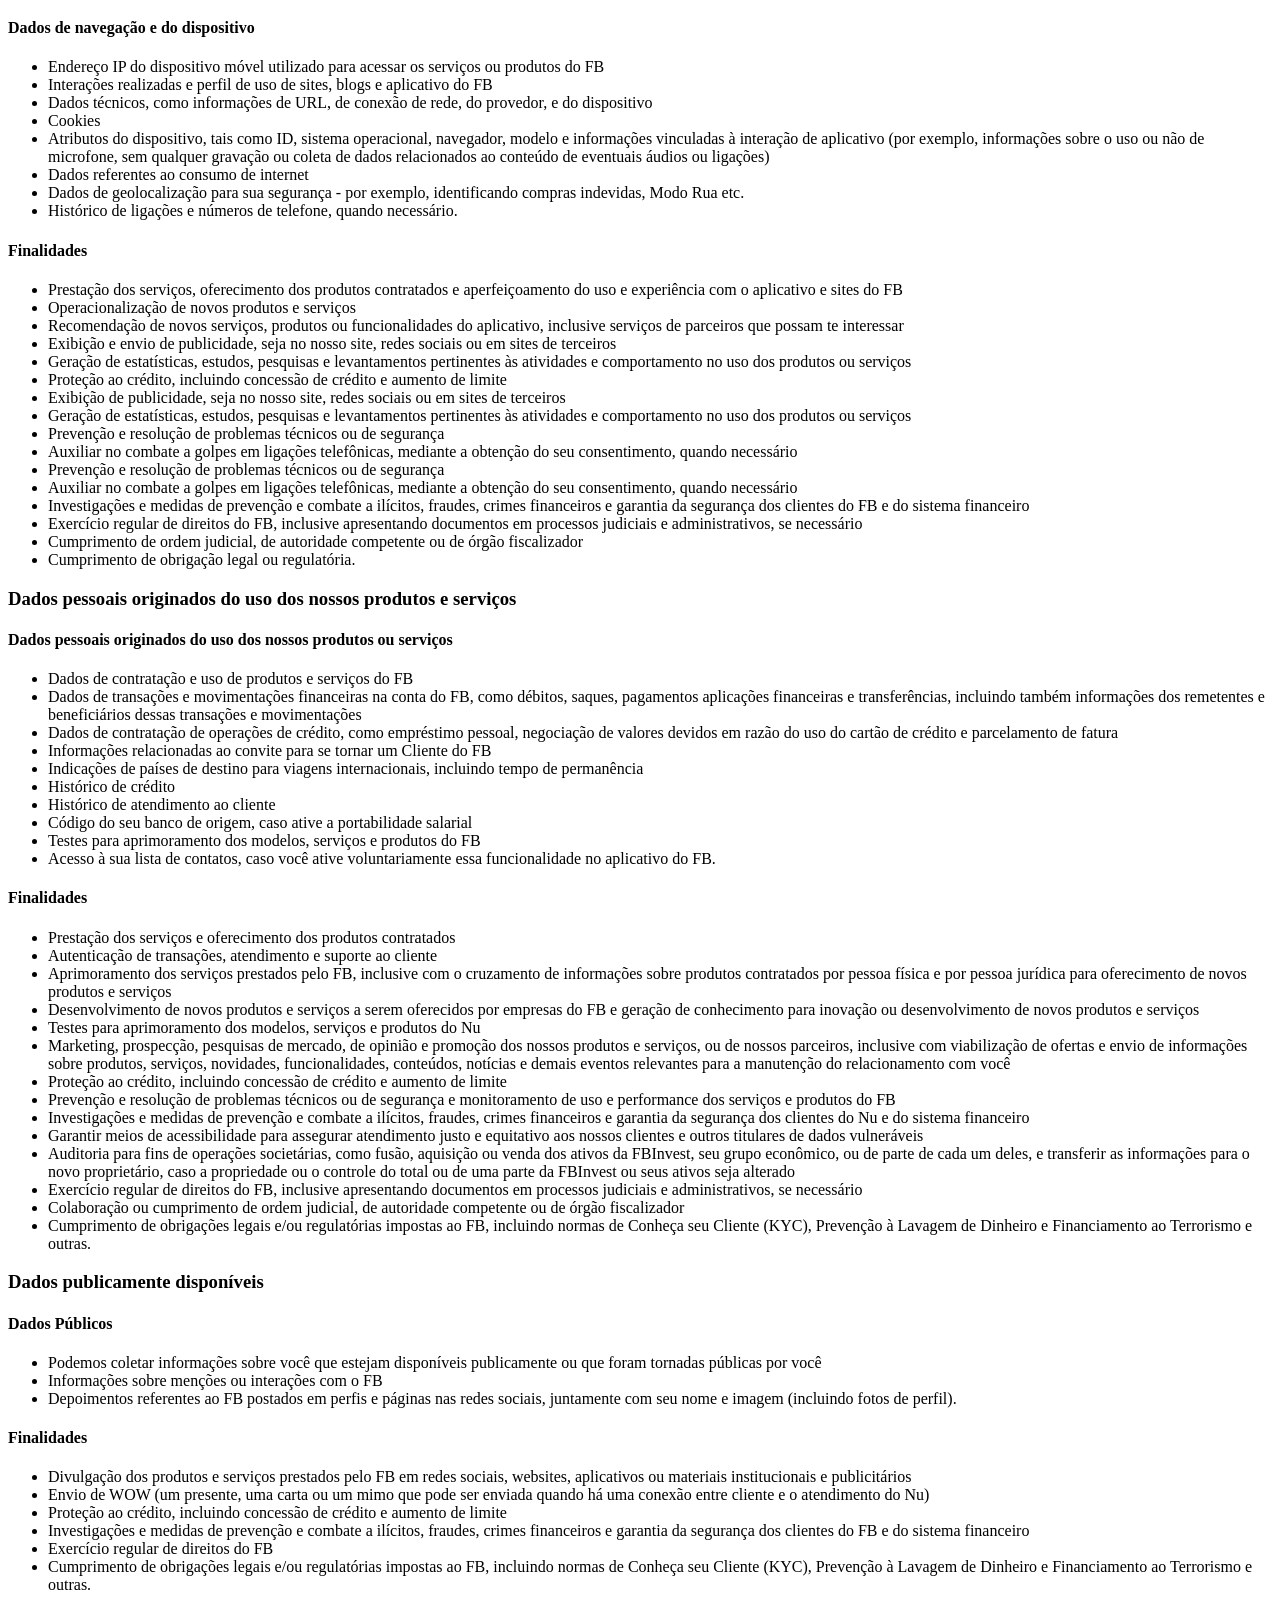
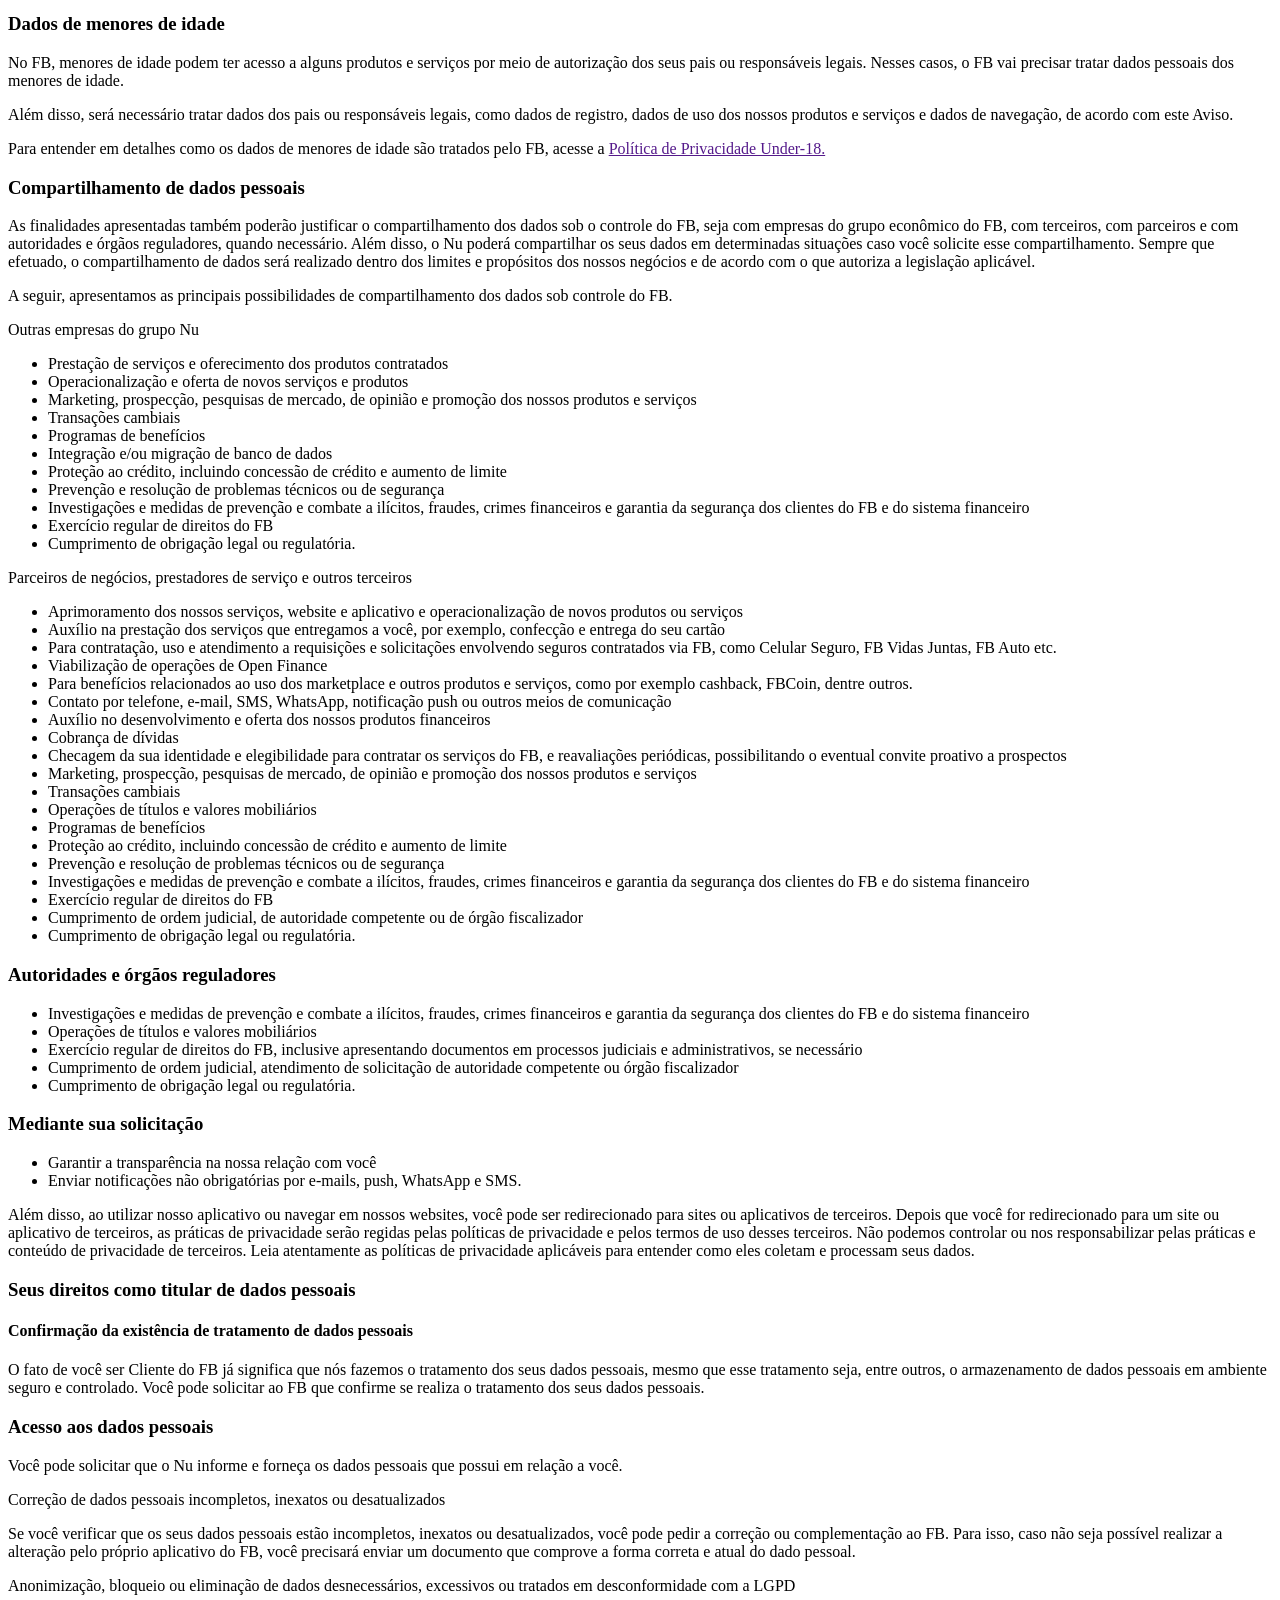
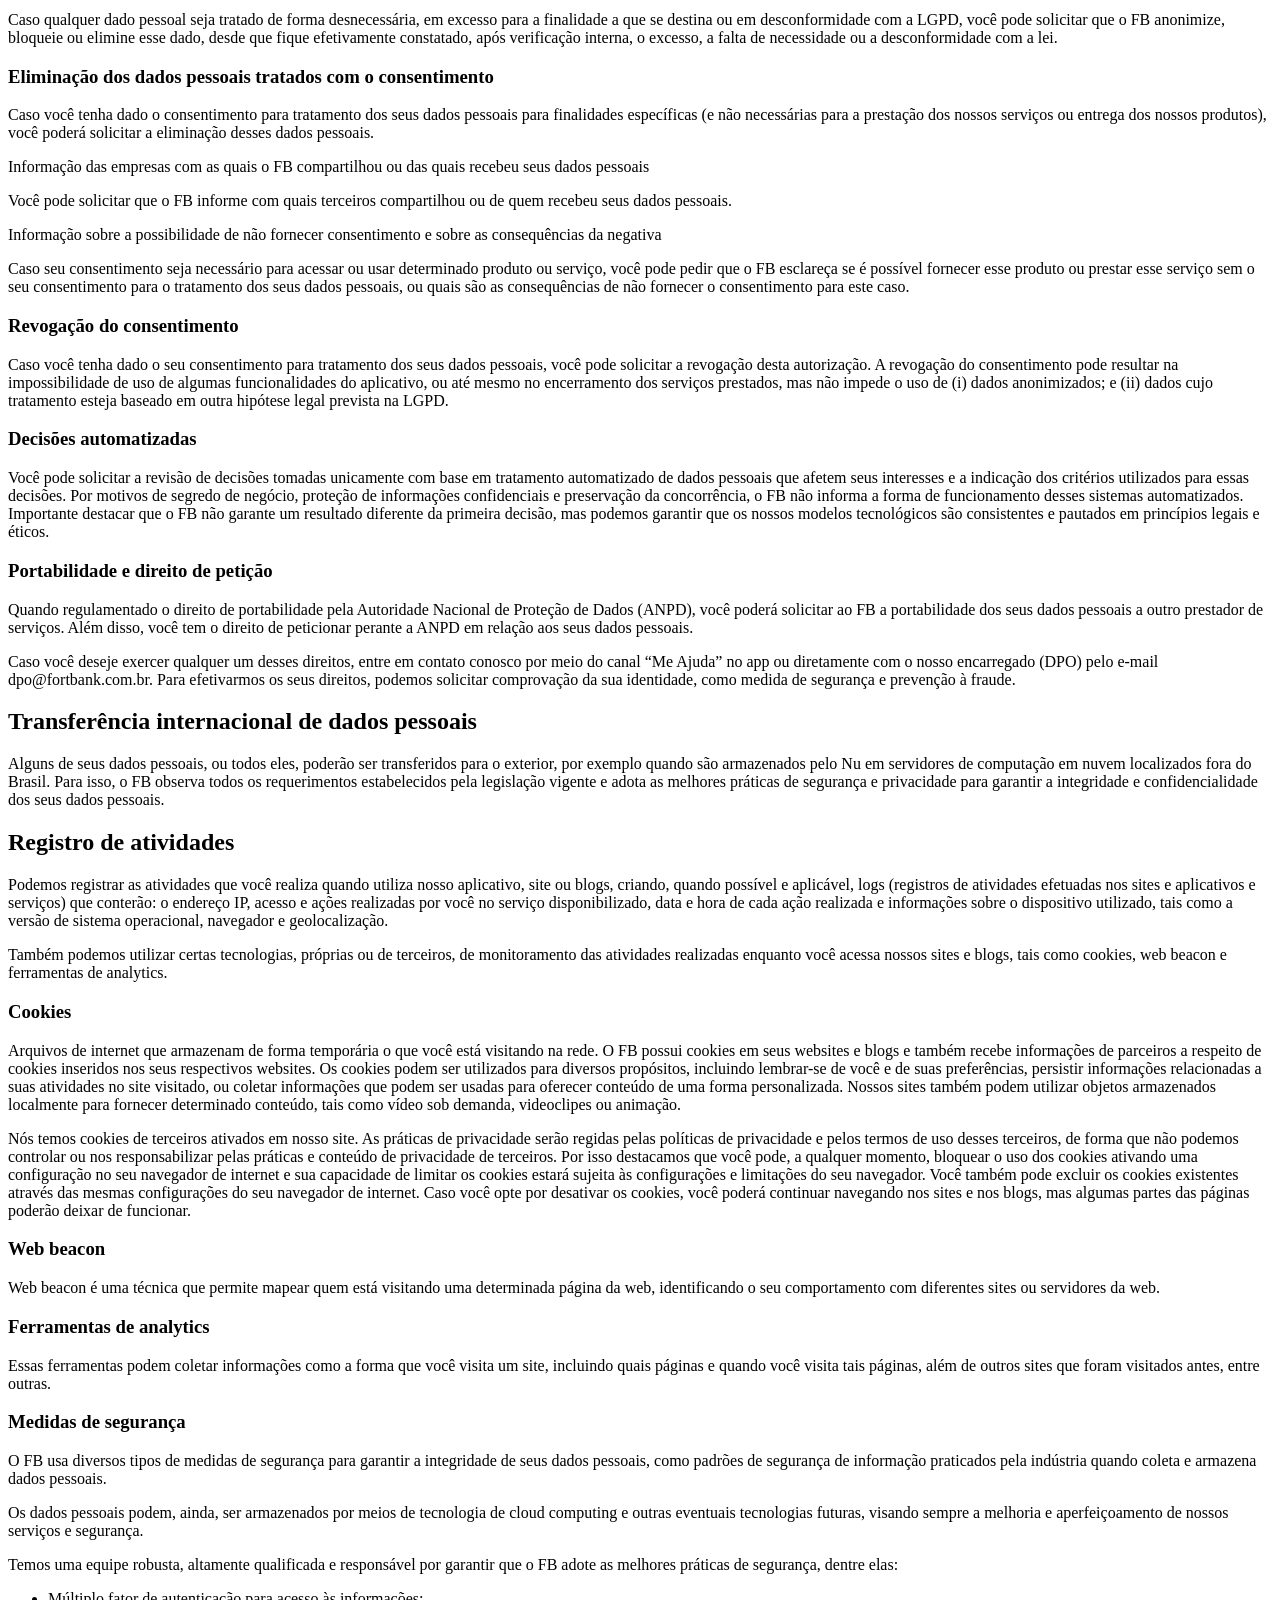
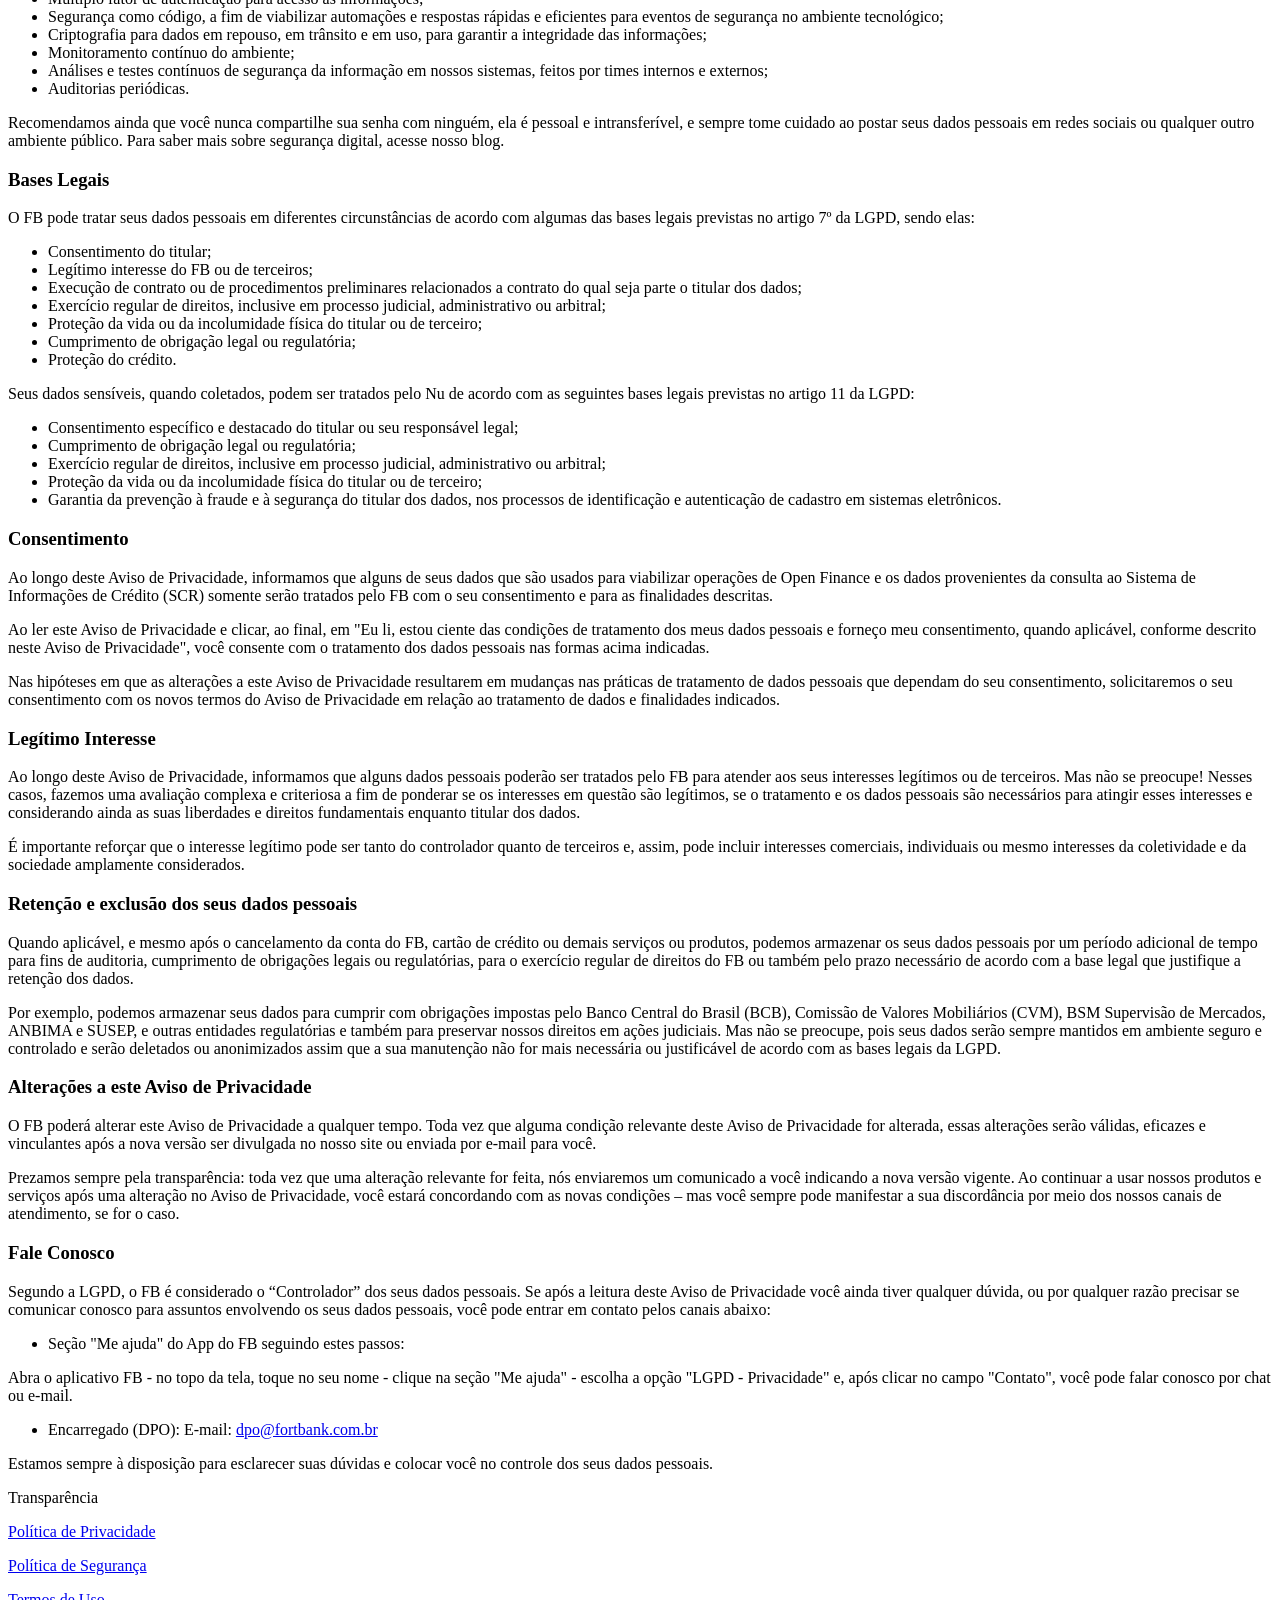
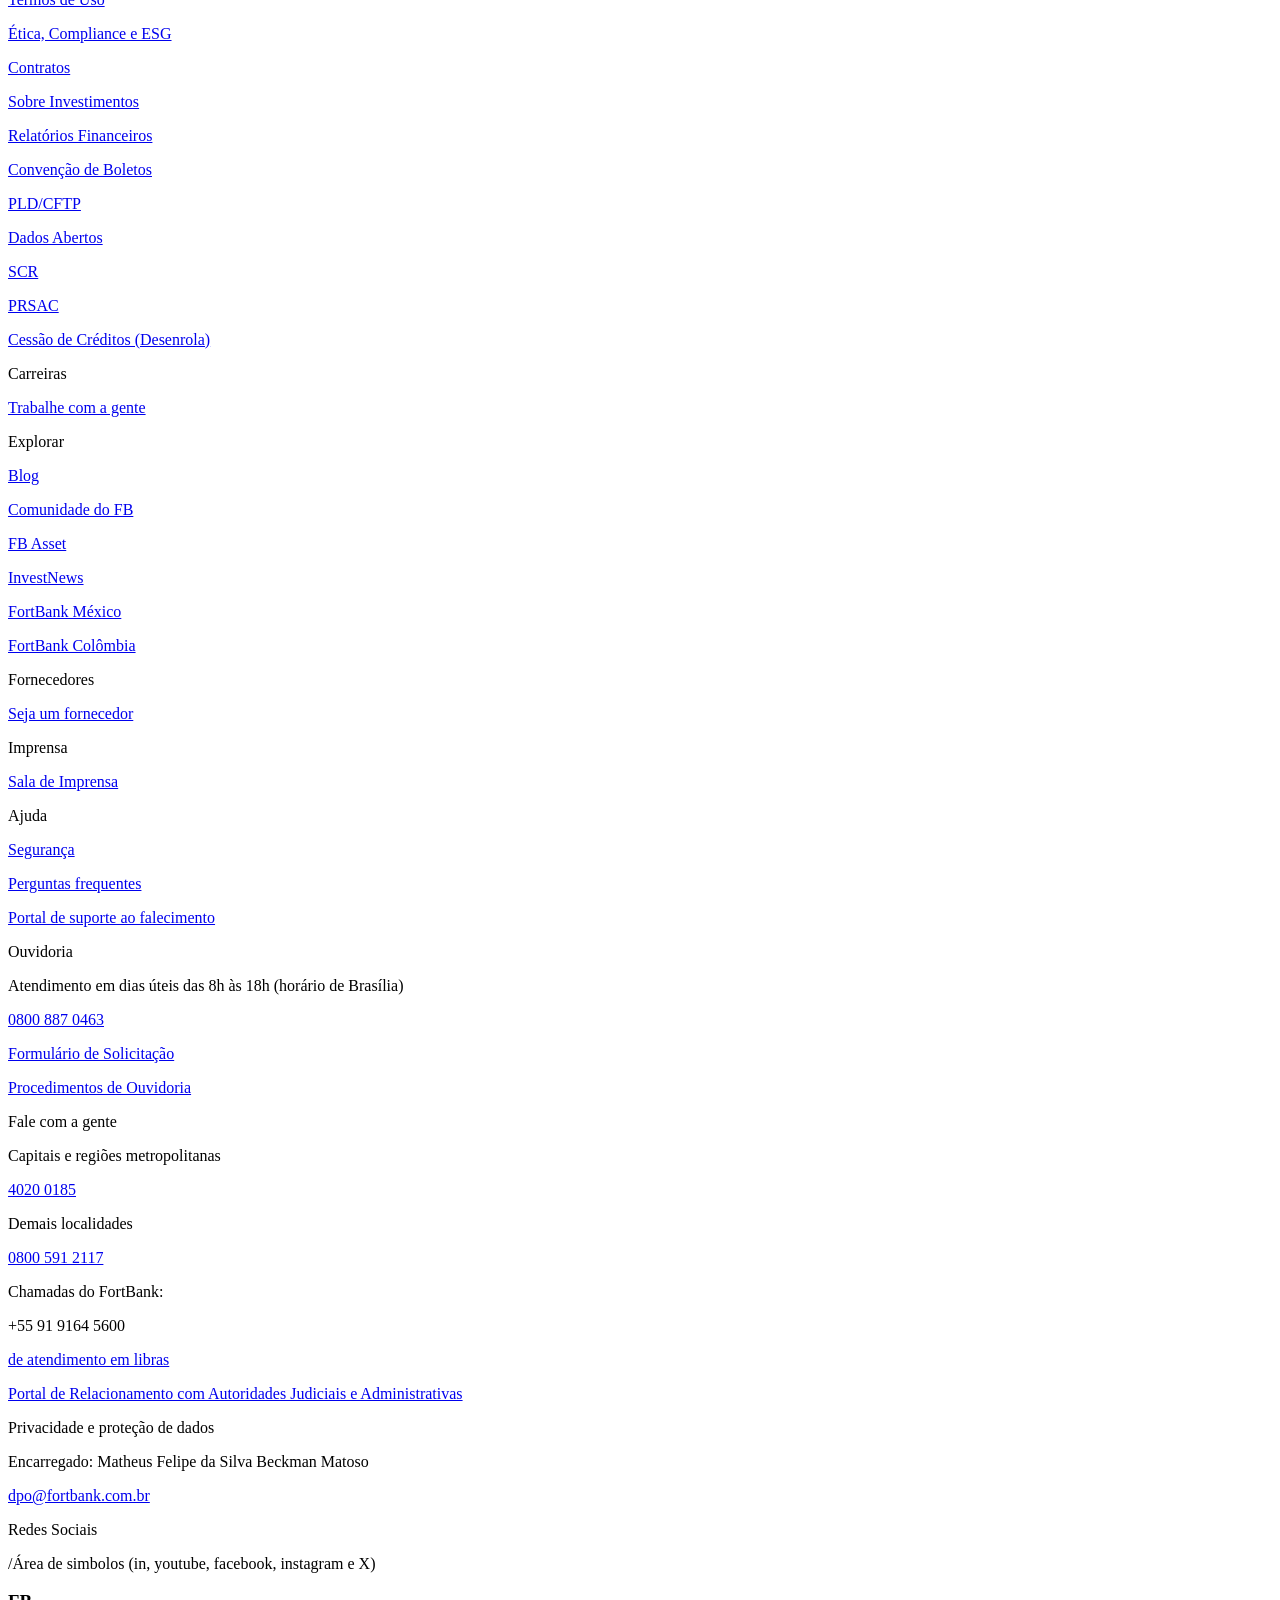
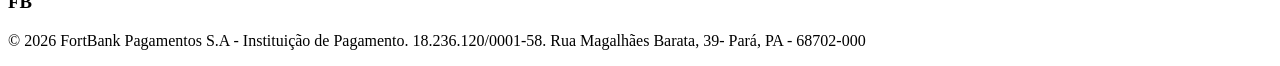
==== commit 8aa72884: "Update Política de Privacidade.html" ====
--- a/Política de Privacidade.html
+++ b/Política de Privacidade.html
@@ -4,31 +4,32 @@
     <head>
         <meta charset = "UTF-8">
         <meta name = "viewport" content = "width = device-width, initial-scale = 1.0">
-        <link rel = "stylesheet" href = "style_politica_de_privacidade.css">
+        <link rel = "stylesheet" href = "politica_de_privacidade.css">
         <title> Política de Privacidade </title>
     </head>
     
     <body>
         <header>
             <nav>
-                <a href = "página_inicial" target = "_blank"> Início </a>
-                <a href = "página_intermediária" target = "_blank"> Segurança </a>
-                <a href = "página_intermediária" target = "_blank"> Sobre Nós </a>
-                <a href = "página_intermediária" target = "_blank"> Saiba Mais </a>
-                <a href = "página_intermediária" target = "_blank"> Fale Conosco </a>
+                <a href = "página_inicial" target = "_blank"> Dashboard </a>
+                <a href = "página_intermediária" target = "_blank"> Empréstimos </a>
+                <a href = "página_intermediária" target = "_blank"> Solicitar Cartão </a>
+                <a href = "página_intermediária" target = "_blank"> Abrir Conta </a>
+                <a href = "página_intermediária" target = "_blank"> Me roubaram </a>
+                <button><a href = "página_intermediária" target = "_blank"> Login </a></button>
             </nav>
         </header>
 
         
         <div class = "titulo">
-            <h3> Nome-do-Banco </h3>
+            <h3> FortBank </h3>
             <h1> Política de Privacidade </h1>
         </div>
 
         <div class = "texto">
-            <p> Aviso de Privacidade - Nome-do-Banco </p>
-            <p> Nós do Nome-do-Banco temos o objetivo de acabar com a complexidade e por isso deixamos esse Aviso de Privacidade o mais simples possível, mas se você ainda tiver qualquer dúvida, nossos canais de atendimento indicados na seção "Fale Conosco" estão à sua disposição. Além disso, você pode acessar também os links sobre tópicos do Aviso de Privacidade que possam te interessar mais. </p>
-            <p> Este Aviso de Privacidade ("Aviso") da Nome-Completo-do-Banco, Sigla-do-Banco Financeira S.A. - Sociedade de Crédito, Financiamento e Investimento, sigla-do-bancoPay For Business Instituição de Pagamento LTDA., Sigla-do-Banco Invest Corretora de Valores S.A., e demais empresas do grupo, que abrange suas controladoras e  controladas, direta ou indiretamente, assim como suas coligadas e sociedades sob controle comum no Brasil ("Sigla-do-Banco"), foi criada para mostrar o nosso compromisso em sempre tratar os seus dados pessoais com segurança, privacidade e transparência. </p>
+            <p> Aviso de Privacidade - FortBank </p>
+            <p> Nós do FB temos o objetivo de acabar com a complexidade e por isso deixamos esse Aviso de Privacidade o mais simples possível, mas se você ainda tiver qualquer dúvida, nossos canais de atendimento indicados na seção "Fale Conosco" estão à sua disposição. Além disso, você pode acessar também os links sobre tópicos do Aviso de Privacidade que possam te interessar mais. </p>
+            <p> Este Aviso de Privacidade ("Aviso") da FortBank, FB Financeira S.A. - Sociedade de Crédito, Financiamento e Investimento, FBPay For Business Instituição de Pagamento LTDA., FB Invest Corretora de Valores S.A., e demais empresas do grupo, que abrange suas controladoras e  controladas, direta ou indiretamente, assim como suas coligadas e sociedades sob controle comum no Brasil ("FB"), foi criada para mostrar o nosso compromisso em sempre tratar os seus dados pessoais com segurança, privacidade e transparência. </p>
             <p> Este Aviso de Privacidade indica os dados pessoais que coletamos, como eles são usados, armazenados e compartilhados e os seus direitos em relação a esses dados. Por essa razão, recomendamos que você leia o Aviso até o fim. </p>
         </div>
 
@@ -38,9 +39,9 @@
         </div>
 
         <div class = "texto">
-            <p> Quando você solicita a contratação de serviços do Sigla-do-Banco, você nos fornece os seus dados pessoais para que possamos viabilizar a contratação de nossos produtos e serviços e também para te entregar a melhor experiência possível. No Sigla-do-Banco, privacidade, segurança e transparência são valores fundamentais e sempre adotaremos as melhores práticas para garantir a confidencialidade e integridade dos seus dados pessoais. </p>
-            <p> A controladora dos seus dados pessoais, ou seja, a empresa responsável por tomar as decisões sobre o tratamento dos seus dados pessoais, será a Sigla-do-Banco Pagamentos S.A. - Instituição de Pagamento, ENDEREÇO: inscrita no CNPJ nº 18.236.120/0001-58, com sede na Cidade de São Paulo, Estado de São Paulo, na Rua Capote Valente, nº 39, Pinheiros, CEP 05409-000. </p>
-            <p> A depender dos serviços solicitados e/ou contratados por você - como, por exemplo, empréstimos pessoais - a controladora dos seus dados poderá ser a empresa Sigla-do-Banco Financeira S.A. - Sociedade de Crédito, Financiamento e Investimento, inscrita no CNPJ nº 30.680.829/0001-43, empresa do grupo responsável pela concessão de crédito; a empresa Sigla-do-Banco Invest Corretora de Valores S.A. (“Sigla-do-BancoInvest”), inscrita no CNPJ/ME sob n° 62.169.875/0001-79; ou a empresa Sigla-do-Banco Distribuidora de Títulos e Valores Mobiliário LTDA, CNPJ nº 39.544.456/0001-58, empresa com a qual a Sigla-do-BancoInvest aplica o questionário de perfil do investidor; todas com sede na Rua Capote Valente, nº 120, CEP 05409-000, cidade de São Paulo, Estado de São Paulo. </p>
+            <p> Quando você solicita a contratação de serviços do FB, você nos fornece os seus dados pessoais para que possamos viabilizar a contratação de nossos produtos e serviços e também para te entregar a melhor experiência possível. No FB, privacidade, segurança e transparência são valores fundamentais e sempre adotaremos as melhores práticas para garantir a confidencialidade e integridade dos seus dados pessoais. </p>
+            <p> A controladora dos seus dados pessoais, ou seja, a empresa responsável por tomar as decisões sobre o tratamento dos seus dados pessoais, será a FB Pagamentos S.A. - Instituição de Pagamento, ENDEREÇO: inscrita no CNPJ nº 18.236.120/0001-58, com sede na Cidade de Capanema, Estado do Pará, na Rua Capote Valente, nº 39, Pinheiros, CEP 05409-000. </p>
+            <p> A depender dos serviços solicitados e/ou contratados por você - como, por exemplo, empréstimos pessoais - a controladora dos seus dados poderá ser a empresa FB Financeira S.A. - Sociedade de Crédito, Financiamento e Investimento, inscrita no CNPJ nº 30.680.829/0001-43, empresa do grupo responsável pela concessão de crédito; a empresa FB Invest Corretora de Valores S.A. (“FBInvest”), inscrita no CNPJ/ME sob n° 62.169.875/0001-79; ou a empresa FB Distribuidora de Títulos e Valores Mobiliário LTDA, CNPJ nº 39.544.456/0001-58, empresa com a qual a FBInvest aplica o questionário de perfil do investidor; todas com sede na Rua Magalhães, nº 48, CEP 68702-000, cidade de Capanema, Estado do Pará. </p>
         </div>
 
         
@@ -49,31 +50,31 @@
         </div>
 
         <div class = "texto">
-            <p> Este Aviso de Privacidade é aplicável a todos os clientes, ativos e inativos, e prospectos do Nu no Brasil. </p>
+            <p> Este Aviso de Privacidade é aplicável a todos os clientes, ativos e inativos, e prospectos do FB no Brasil. </p>
         </div>
 
         <div class = "textol">
-            <p> Clientes do Sigla-do-Banco: pessoas naturais que efetivamente contratem, utilizem ou acessem um ou mais serviços ou produtos do Sigla-do-Banco (seja para você mesmo ou para sua pessoa jurídica). </p>
-            <p> Prospectos do Nu: pessoas naturais prospectadas pelo Sigla-do-Banco ou que já tenham solicitado a contratação de um dos serviços ou produtos, mas que não tenham se tornado clientes do Sigla-do-Banco por qualquer motivo. </p>
-        </div>
-
-        <div class = "texto">
-            <p> Para os candidatos a vagas de emprego no Sigla-do-Banco, o Aviso de Privacidade pode ser encontrado no site <a href = "https://nome-do-banco.com.br/carreiras/"> https://nome-do-banco.com.br/carreiras/.</a> </p>
-            <p> Para os membros da Sgila-do-BancoCommunity, a comunidade do Sigla-do-Banco, o Aviso de Privacidade pode ser encontrado no site <a href = "https://comunidade.nubank.com.br/privacy"> https://comunidade.nubank.com.br/privacy. </a> Todas as informações postadas na comunidade são públicas. Para evitar qualquer risco à segurança dos usuários da Sigla-do-BancoCommunity, recomendamos que nunca divulguem dados pessoais (principalmente número e senha do cartão, CVV, CPF, renda, endereço, número de telefone etc.). </p>
+            <p> Clientes do FB: pessoas naturais que efetivamente contratem, utilizem ou acessem um ou mais serviços ou produtos do FB (seja para você mesmo ou para sua pessoa jurídica). </p>
+            <p> Prospectos do FB: pessoas naturais prospectadas pelo Sigla-do-Banco ou que já tenham solicitado a contratação de um dos serviços ou produtos, mas que não tenham se tornado clientes do FB por qualquer motivo. </p>
+        </div>
+
+        <div class = "texto">
+            <p> Para os candidatos a vagas de emprego no FB, o Aviso de Privacidade pode ser encontrado no site <a href = "https://fortbank.com.br/carreiras/"> https://fortbank.com.br/carreiras/.</a> </p>
+            <p> Para os membros da FBCommunity, a comunidade do FB, o Aviso de Privacidade pode ser encontrado no site <a href = "https://comunidade.fortbank.com.br/privacy"> https://comunidade.fortbank.com.br/privacy. </a> Todas as informações postadas na comunidade são públicas. Para evitar qualquer risco à segurança dos usuários da Sigla-do-BancoCommunity, recomendamos que nunca divulguem dados pessoais (principalmente número e senha do cartão, CVV, CPF, renda, endereço, número de telefone etc.). </p>
             <p> Para os produtos voltados aos clientes menores de idade, temos a Política de Privacidade Under-18. </p>
             <p> Nós coletamos os seus dados pessoais sempre que você: </p>
         </div>
 
         <div class = "bolas">
             <ul>
-                <li> Usar o aplicativo do Nu em smartphones; </li>
+                <li> Usar o aplicativo do FB em smartphones; </li>
                 <li> Solicitar a contratação de qualquer um dos nossos serviços ou produtos; </li>
-                <li> Contratar ou usar qualquer um dos nossos produtos ou serviços, (por exemplo fazendo compras com o seu cartão de crédito ou transações com a sua conta do Nu); </li>
-                <li> Navegar no website do Nu - <a href = "https://www.nubank.com.br"> https://www.nubank.com.br </a> - ou da NuInvest - <a href = "https://www.nuinvest.com.br/"> https://www.nuinvest.com.br/; </a> </li>
-                <li> Navegar nos blogs do Nu - <a href = ""> Fala </a>, <a href = ""> Nubank </a> e <a href = ""> Building Nubank </a> Building Nubank; </li>
-                <li> Se inscrever na newsletter do Nu - <a href = ""> https://blog.nubank.com.br/assinar-newsletter/; </a></li>
+                <li> Contratar ou usar qualquer um dos nossos produtos ou serviços, (por exemplo fazendo compras com o seu cartão de crédito ou transações com a sua conta do FB); </li>
+                <li> Navegar no website do FB - <a href = "https://www.fortbank.com.br"> https://www.fortbank.com.br </a> - ou da FBInvest - <a href = "https://www.fbinvest.com.br/"> https://www.fbinvest.com.br/; </a> </li>
+                <li> Navegar nos blogs do FB - <a href = "#"> Fala </a>, <a href = ""> Fortbank </a> e <a href = "#"> Building Nubank </a> Building FortBank; </li>
+                <li> Se inscrever na newsletter do FB - <a href = "#"> https://blog.fortbank.com.br/assinar-newsletter/; </a></li>
                 <li> Entrar em contato conosco pelos nossos canais de atendimento; </li>
-                <li> Participar de pesquisas ou promoções realizadas pelo Nu. </li>
+                <li> Participar de pesquisas ou promoções realizadas pelo FB. </li>
             </ul>
         </div>
 
@@ -90,7 +91,7 @@
         </div>
 
         <div class = "texto">
-            <p> Este Aviso de Privacidade também é aplicável a outras formas de coleta de dados pessoais pelo Nu, que permitem a prestação ou o aprimoramento dos nossos serviços. Por exemplo, podemos coletar informações por meio de parceiros ou relativas às nossas tecnologias. Todas as formas de coleta e os usos dos seus dados pessoais estão descritos neste Aviso de Privacidade. </p>
+            <p> Este Aviso de Privacidade também é aplicável a outras formas de coleta de dados pessoais pelo FB, que permitem a prestação ou o aprimoramento dos nossos serviços. Por exemplo, podemos coletar informações por meio de parceiros ou relativas às nossas tecnologias. Todas as formas de coleta e os usos dos seus dados pessoais estão descritos neste Aviso de Privacidade. </p>
             <p> As atividades descritas neste Aviso de Privacidade só se aplicam ao tratamento dos seus dados pessoais no Brasil e estão sujeitas às leis locais aplicáveis, com destaque para a Lei nº 13.709/2018 (<a href = "">Lei Geral de Proteção de Dados Pessoais, ou "LGPD"</a>), em conformidade com sua versão mais recente, inclusive adequando-se à qualquer futura alteração. </p>
         </div>
 
@@ -100,7 +101,7 @@
         </div>
 
         <div class = "texto">
-            <p> Quando o Nu coleta seus dados pessoais, todo e qualquer tratamento a ser realizado deverá ser justificado a partir de uma ou mais finalidades legítimas. Isso significa que o Nu jamais irá tratar qualquer dado sob qualquer pretexto injustificado ou ilegítimo. </p>
+            <p> Quando o FB coleta seus dados pessoais, todo e qualquer tratamento a ser realizado deverá ser justificado a partir de uma ou mais finalidades legítimas. Isso significa que o FB jamais irá tratar qualquer dado sob qualquer pretexto injustificado ou ilegítimo. </p>
         </div>
 
         
@@ -109,7 +110,7 @@
         </div>
 
         <div class = "texto">
-            <p> Aqui no Nu poderemos usar ferramentas de INTELIGÊNCIA ARTIFICIAL no tratamento de dados pessoais para personalizar e aprimorar o oferecimento de serviços e produtos e outras finalidades, sempre em conformidade com as obrigações legais e regulatórias e com os compromissos firmados neste Aviso de Privacidade. </p>
+            <p> Aqui no FB poderemos usar ferramentas de INTELIGÊNCIA ARTIFICIAL no tratamento de dados pessoais para personalizar e aprimorar o oferecimento de serviços e produtos e outras finalidades, sempre em conformidade com as obrigações legais e regulatórias e com os compromissos firmados neste Aviso de Privacidade. </p>
         </div>
 
         
@@ -152,22 +153,22 @@
                 <li> Atendimento de solicitações e dúvidas  </li>
                 <li> Efetivação de portabilidade salarial, se requerida  </li>
                 <li> Fornecimento de cartão de crédito adicional  </li>
-                <li> Contato por telefone, e-mail, SMS, WhatsApp, ou outros meios de comunicação, inclusive para envio de notificações ou push de uso dos serviços do Nu, para fins de marketing e outras tratativas relacionadas ao seu contrato, produtos e serviços do Nu  </li>
+                <li> Contato por telefone, e-mail, SMS, WhatsApp, ou outros meios de comunicação, inclusive para envio de notificações ou push de uso dos serviços do FB, para fins de marketing e outras tratativas relacionadas ao seu contrato, produtos e serviços do FB  </li>
                 <li> Envio do seu cartão de crédito e de comunicações em geral  </li>
-                <li> Análise de atendimentos e envio de WOW (um presente, uma carta ou um mimo que pode ser enviado quando há uma conexão entre o cliente e o atendimento do Nu) para fins de marketing  </li>
-                <li> Para operacionalização de benefícios relacionados ao uso do marketplace e outros produtos e serviços, como cashback, NuCoin, entre outros.  </li>
-                <li> Aprimoramento dos serviços prestados pelo Nu, inclusive com o cruzamento de informações sobre produtos contratados por pessoa física e por pessoa jurídica para oferecimento de novos produtos e serviços  </li>
-                <li> Auditoria para fins de operações societárias, como fusão, aquisição ou venda dos ativos da NuInvest, seu grupo econômico, ou de parte de cada um deles, incluindo a transferência de informações para o novo proprietário, caso a propriedade ou o controle do total ou de uma parte da NuInvest ou seus ativos seja alterado   </li>
+                <li> Análise de atendimentos e envio de WOW (um presente, uma carta ou um mimo que pode ser enviado quando há uma conexão entre o cliente e o atendimento do FB) para fins de marketing  </li>
+                <li> Para operacionalização de benefícios relacionados ao uso do marketplace e outros produtos e serviços, como cashback, FBCoin, entre outros.  </li>
+                <li> Aprimoramento dos serviços prestados pelo FB, inclusive com o cruzamento de informações sobre produtos contratados por pessoa física e por pessoa jurídica para oferecimento de novos produtos e serviços  </li>
+                <li> Auditoria para fins de operações societárias, como fusão, aquisição ou venda dos ativos da FBInvest, seu grupo econômico, ou de parte de cada um deles, incluindo a transferência de informações para o novo proprietário, caso a propriedade ou o controle do total ou de uma parte da FBInvest ou seus ativos seja alterado   </li>
                 <li> Marketing, prospecção, pesquisas de mercado, de opinião e promoção dos nossos produtos e serviços, ou de nossos parceiros, inclusive com viabilização de ofertas e envio de informações sobre produtos, serviços, novidades, funcionalidades, conteúdos, notícias e demais eventos relevantes para a manutenção do relacionamento com você </li>
                 <li> Consultas sobre suas informações na base de dados do Sistema de Informações de Crédito (SCR), mediante a obtenção do seu consentimento  </li>
-                <li> Reavaliações periódicas sobre a elegibilidade para ser um cliente do Nu, possibilitando o eventual convite proativo a prospectos  </li>
+                <li> Reavaliações periódicas sobre a elegibilidade para ser um cliente do FB, possibilitando o eventual convite proativo a prospectos  </li>
                 <li> Proteção ao crédito, incluindo concessão de crédito e aumento de limite  </li>
                 <li> Prevenção e resolução de problemas técnicos ou de segurança  </li>
-                <li> Investigações e medidas de prevenção e combate a ilícitos, fraudes, crimes financeiros e garantia da segurança dos clientes do Nu e do sistema financeiro  </li>
+                <li> Investigações e medidas de prevenção e combate a ilícitos, fraudes, crimes financeiros e garantia da segurança dos clientes do FB e do sistema financeiro  </li>
                 <li> Garantia de meios de acessibilidade para assegurar atendimento justo e equitativo aos nossos clientes e outros titulares de dados que necessitem  </li>
-                <li> Exercício regular de direitos do Nu, inclusive para eventual apresentação de documentos em processos judiciais e administrativos, se necessário  </li>
+                <li> Exercício regular de direitos do FB, inclusive para eventual apresentação de documentos em processos judiciais e administrativos, se necessário  </li>
                 <li> Colaboração ou cumprimento de ordem judicial, de autoridade competente ou de órgão fiscalizador  </li>
-                <li> Cumprimento de obrigação legal ou regulatória, por exemplo, para manutenção do seu cadastro atualizado ou cumprimento de obrigações legais e/ou regulatórias impostas ao Nu, incluindo normas de Conheça seu Cliente (KYC), Prevenção à Lavagem de Dinheiro e Financiamento ao Terrorismo e outras, com destaque para as exigências da Comissão de Valores Mobiliários (CVM), do Banco Central (BACEN), da BSM Supervisão de Mercados, da ANBIMA e da SUSEP.  </li>
+                <li> Cumprimento de obrigação legal ou regulatória, por exemplo, para manutenção do seu cadastro atualizado ou cumprimento de obrigações legais e/ou regulatórias impostas ao FB, incluindo normas de Conheça seu Cliente (KYC), Prevenção à Lavagem de Dinheiro e Financiamento ao Terrorismo e outras, com destaque para as exigências da Comissão de Valores Mobiliários (CVM), do Banco Central (BACEN), da BSM Supervisão de Mercados, da ANBIMA e da SUSEP.  </li>
             </ul>
         </div>
 
@@ -181,7 +182,7 @@
         </div>
 
         <div class = "texto">
-            <p> O Nu irá coletar seus dados pessoais para as finalidades a seguir de diferentes terceiros, que podem ser parceiros de marketing, empresas de cibersegurança, bureaus, empresas de combate à fraude, entre outros. </p>
+            <p> O FB irá coletar seus dados pessoais para as finalidades a seguir de diferentes terceiros, que podem ser parceiros de marketing, empresas de cibersegurança, bureaus, empresas de combate à fraude, entre outros. </p>
         </div>
 
         
@@ -200,7 +201,7 @@
                 <li> Informações referentes à sua participação em alguma lista de Pessoa Politicamente Exposta (PPE) ou lista de restrição (como, OFAC, CSNU e outras listas internacionais)  </li>
                 <li> Informações sobre histórico de crédito e fraude e pontuações geradas por agências de crédito e terceiros  </li>
                 <li> Informações constantes da base de dados do Sistema de Informações de Crédito (SCR), mediante consentimento  </li>
-                <li> Dados obtidos por conta de parcerias estabelecidas para viabilizar o desenvolvimento de determinados serviços da NuInvest ou de outra corretora quando você requisita a portabilidade da custódia de seus investimentos para a NuInvest.  </li>
+                <li> Dados obtidos por conta de parcerias estabelecidas para viabilizar o desenvolvimento de determinados serviços da FBInvest ou de outra corretora quando você requisita a portabilidade da custódia de seus investimentos para a FBInvest.  </li>
             </ul>
         </div>
 
@@ -211,15 +212,15 @@
 
         <div class = "bolas">
             <ul>
-                <li> Prestação e oferecimento dos serviços e produtos do Nu  </li>
+                <li> Prestação e oferecimento dos serviços e produtos do FB  </li>
                 <li> Aprimoramento dos nossos produtos e serviços   </li>
                 <li> Marketing, prospecção, pesquisas de mercado e de opinião  </li>
-                <li> Reavaliações periódicas sobre a elegibilidade para ser um cliente do Nu, possibilitando o eventual convite proativo a prospectos  </li>
+                <li> Reavaliações periódicas sobre a elegibilidade para ser um cliente do FB, possibilitando o eventual convite proativo a prospectos  </li>
                 <li> Proteção ao crédito, incluindo concessão de crédito e aumento de limite   </li>
                 <li> Prevenção e resolução de problemas técnicos ou de segurança  </li>
-                <li> Investigações e medidas de prevenção e combate a ilícitos, fraudes, crimes financeiros e garantia da segurança dos clientes do Nu e do sistema financeiro  </li>
+                <li> Investigações e medidas de prevenção e combate a ilícitos, fraudes, crimes financeiros e garantia da segurança dos clientes do FB e do sistema financeiro  </li>
                 <li> Garantia de meios de acessibilidade para assegurar atendimento justo e equitativo aos nossos clientes e outros titulares de dados que necessitem  </li>
-                <li> Cumprimento de obrigação legal ou regulatória, por exemplo, para manutenção do seu cadastro atualizado ou cumprimento de obrigações legais e/ou regulatórias impostas ao Nu, incluindo normas de Conheça seu Cliente (KYC), Prevenção à Lavagem de Dinheiro e Financiamento ao Terrorismo e outras.  </li>
+                <li> Cumprimento de obrigação legal ou regulatória, por exemplo, para manutenção do seu cadastro atualizado ou cumprimento de obrigações legais e/ou regulatórias impostas ao FB, incluindo normas de Conheça seu Cliente (KYC), Prevenção à Lavagem de Dinheiro e Financiamento ao Terrorismo e outras.  </li>
             </ul>
         </div>
 
@@ -234,8 +235,8 @@
 
         <div class = "bolas">
             <ul>
-                <li> Endereço IP do dispositivo móvel utilizado para acessar os serviços ou produtos do Nu  </li>
-                <li> Interações realizadas e perfil de uso de sites, blogs e aplicativo do Nu  </li>
+                <li> Endereço IP do dispositivo móvel utilizado para acessar os serviços ou produtos do FB  </li>
+                <li> Interações realizadas e perfil de uso de sites, blogs e aplicativo do FB  </li>
                 <li> Dados técnicos, como informações de URL, de conexão de rede, do provedor, e do dispositivo </li>
                 <li> Cookies </li>
                 <li> Atributos do dispositivo, tais como ID, sistema operacional, navegador, modelo e informações vinculadas à interação de aplicativo (por exemplo, informações sobre o uso ou não de microfone, sem qualquer gravação ou coleta de dados relacionados ao conteúdo de eventuais áudios ou ligações)  </li>
@@ -252,7 +253,7 @@
 
         <div class = "bolas">
             <ul>
-                <li> Prestação dos serviços, oferecimento dos produtos contratados e aperfeiçoamento do uso e experiência com o aplicativo e sites do Nu </li>
+                <li> Prestação dos serviços, oferecimento dos produtos contratados e aperfeiçoamento do uso e experiência com o aplicativo e sites do FB </li>
                 <li> Operacionalização de novos produtos e serviços </li>
                 <li> Recomendação de novos serviços, produtos ou funcionalidades do aplicativo, inclusive serviços de parceiros que possam te interessar </li>
                 <li> Exibição e envio de publicidade, seja no nosso site, redes sociais ou em sites de terceiros   </li>
@@ -264,8 +265,8 @@
                 <li> Auxiliar no combate a golpes em ligações telefônicas, mediante a obtenção do seu consentimento, quando necessário </li>
                 <li> Prevenção e resolução de problemas técnicos ou de segurança  </li>
                 <li> Auxiliar no combate a golpes em ligações telefônicas, mediante a obtenção do seu consentimento, quando necessário </li>
-                <li> Investigações e medidas de prevenção e combate a ilícitos, fraudes, crimes financeiros e garantia da segurança dos clientes do Nu e do sistema financeiro  </li>
-                <li> Exercício regular de direitos do Nu, inclusive apresentando documentos em processos judiciais e administrativos, se necessário  </li>
+                <li> Investigações e medidas de prevenção e combate a ilícitos, fraudes, crimes financeiros e garantia da segurança dos clientes do FB e do sistema financeiro  </li>
+                <li> Exercício regular de direitos do FB, inclusive apresentando documentos em processos judiciais e administrativos, se necessário  </li>
                 <li> Cumprimento de ordem judicial, de autoridade competente ou de órgão fiscalizador  </li>
                 <li> Cumprimento de obrigação legal ou regulatória.  </li>
             </ul>
@@ -282,16 +283,16 @@
 
         <div class = "bolas">
             <ul>
-                <li> Dados de contratação e uso de produtos e serviços do Nu  </li>
-                <li> Dados de transações e movimentações financeiras na conta do Nu, como débitos, saques, pagamentos aplicações financeiras e transferências, incluindo também informações dos remetentes e beneficiários dessas transações e movimentações </li>
+                <li> Dados de contratação e uso de produtos e serviços do FB  </li>
+                <li> Dados de transações e movimentações financeiras na conta do FB, como débitos, saques, pagamentos aplicações financeiras e transferências, incluindo também informações dos remetentes e beneficiários dessas transações e movimentações </li>
                 <li> Dados de contratação de operações de crédito, como empréstimo pessoal, negociação de valores devidos em razão do uso do cartão de crédito e parcelamento de fatura </li>
-                <li> Informações relacionadas ao convite para se tornar um Cliente do Nu  </li>
+                <li> Informações relacionadas ao convite para se tornar um Cliente do FB  </li>
                 <li> Indicações de países de destino para viagens internacionais, incluindo tempo de permanência  </li>
                 <li> Histórico de crédito </li>
                 <li> Histórico de atendimento ao cliente  </li>
                 <li> Código do seu banco de origem, caso ative a portabilidade salarial  </li>
-                <li> Testes para aprimoramento dos modelos,  serviços e produtos do Nu  </li>
-                <li> Acesso à sua lista de contatos, caso você ative voluntariamente essa funcionalidade no aplicativo do Nu.  </li>
+                <li> Testes para aprimoramento dos modelos,  serviços e produtos do FB  </li>
+                <li> Acesso à sua lista de contatos, caso você ative voluntariamente essa funcionalidade no aplicativo do FB.  </li>
             </ul>
         </div>
 
@@ -304,18 +305,18 @@
             <ul>
                 <li> Prestação dos serviços e oferecimento dos produtos contratados   </li>
                 <li> Autenticação de transações, atendimento e suporte ao cliente  </li>
-                <li> Aprimoramento dos serviços prestados pelo Nu, inclusive com o cruzamento de informações sobre produtos contratados por pessoa física e por pessoa jurídica para oferecimento de novos produtos e serviços </li>
-                <li> Desenvolvimento de novos produtos e serviços a serem oferecidos por empresas do Nu e geração de conhecimento para inovação ou desenvolvimento de novos produtos e serviços  </li>
+                <li> Aprimoramento dos serviços prestados pelo FB, inclusive com o cruzamento de informações sobre produtos contratados por pessoa física e por pessoa jurídica para oferecimento de novos produtos e serviços </li>
+                <li> Desenvolvimento de novos produtos e serviços a serem oferecidos por empresas do FB e geração de conhecimento para inovação ou desenvolvimento de novos produtos e serviços  </li>
                 <li> Testes para aprimoramento dos modelos, serviços e produtos do Nu </li>
                 <li> Marketing, prospecção, pesquisas de mercado, de opinião e promoção dos nossos produtos e serviços, ou de nossos parceiros, inclusive com viabilização de ofertas e envio de informações sobre produtos, serviços, novidades, funcionalidades, conteúdos, notícias e demais eventos relevantes para a manutenção do relacionamento com você  </li>
                 <li> Proteção ao crédito, incluindo concessão de crédito e aumento de limite  </li>
-                <li> Prevenção e resolução de problemas técnicos ou de segurança e monitoramento de uso e performance dos serviços e produtos do Nu  </li>
+                <li> Prevenção e resolução de problemas técnicos ou de segurança e monitoramento de uso e performance dos serviços e produtos do FB  </li>
                 <li> Investigações e medidas de prevenção e combate a ilícitos, fraudes, crimes financeiros e garantia da segurança dos clientes do Nu e do sistema financeiro </li>
                 <li> Garantir meios de acessibilidade para assegurar atendimento justo e equitativo aos nossos clientes e outros titulares de dados vulneráveis  </li>
-                <li> Auditoria para fins de operações societárias, como fusão, aquisição ou venda dos ativos da NuInvest, seu grupo econômico, ou de parte de cada um deles, e transferir as informações para o novo proprietário, caso a propriedade ou o controle do total ou de uma parte da NuInvest ou seus ativos seja alterado </li>
-                <li> Exercício regular de direitos do Nu, inclusive apresentando documentos em processos judiciais e administrativos, se necessário  </li>
+                <li> Auditoria para fins de operações societárias, como fusão, aquisição ou venda dos ativos da FBInvest, seu grupo econômico, ou de parte de cada um deles, e transferir as informações para o novo proprietário, caso a propriedade ou o controle do total ou de uma parte da FBInvest ou seus ativos seja alterado </li>
+                <li> Exercício regular de direitos do FB, inclusive apresentando documentos em processos judiciais e administrativos, se necessário  </li>
                 <li> Colaboração ou cumprimento de ordem judicial, de autoridade competente ou de órgão fiscalizador  </li>
-                <li> Cumprimento de obrigações legais e/ou regulatórias impostas ao Nu, incluindo normas de Conheça seu Cliente (KYC), Prevenção à Lavagem de Dinheiro e Financiamento ao Terrorismo e outras. </li>
+                <li> Cumprimento de obrigações legais e/ou regulatórias impostas ao FB, incluindo normas de Conheça seu Cliente (KYC), Prevenção à Lavagem de Dinheiro e Financiamento ao Terrorismo e outras. </li>
             </ul>
         </div>
 
@@ -331,8 +332,8 @@
         <div class = "bolas">
             <ul>
                 <li> Podemos coletar informações sobre você que estejam disponíveis publicamente ou que foram tornadas públicas por você </li>
-                <li> Informações sobre menções ou interações com o Nu </li>
-                <li> Depoimentos referentes ao Nu postados em perfis e páginas nas redes sociais, juntamente com seu nome e imagem (incluindo fotos de perfil). </li>
+                <li> Informações sobre menções ou interações com o FB </li>
+                <li> Depoimentos referentes ao FB postados em perfis e páginas nas redes sociais, juntamente com seu nome e imagem (incluindo fotos de perfil). </li>
             </ul>
         </div>
 
@@ -343,12 +344,12 @@
 
         <div class = "bolas">
             <ul>
-                <li> Divulgação dos produtos e serviços prestados pelo Nu em redes sociais, websites, aplicativos ou materiais institucionais e publicitários </li>
+                <li> Divulgação dos produtos e serviços prestados pelo FB em redes sociais, websites, aplicativos ou materiais institucionais e publicitários </li>
                 <li> Envio de WOW (um presente, uma carta ou um mimo que pode ser enviada quando há uma conexão entre cliente e o atendimento do Nu)  </li>
                 <li> Proteção ao crédito, incluindo concessão de crédito e aumento de limite </li>
-                <li> Investigações e medidas de prevenção e combate a ilícitos, fraudes, crimes financeiros e garantia da segurança dos clientes do Nu e do sistema financeiro  </li>
-                <li> Exercício regular de direitos do Nu </li>
-                <li> Cumprimento de obrigações legais e/ou regulatórias impostas ao Nu, incluindo normas de Conheça seu Cliente (KYC), Prevenção à Lavagem de Dinheiro e Financiamento ao Terrorismo e outras. </li>
+                <li> Investigações e medidas de prevenção e combate a ilícitos, fraudes, crimes financeiros e garantia da segurança dos clientes do FB e do sistema financeiro  </li>
+                <li> Exercício regular de direitos do FB </li>
+                <li> Cumprimento de obrigações legais e/ou regulatórias impostas ao FB, incluindo normas de Conheça seu Cliente (KYC), Prevenção à Lavagem de Dinheiro e Financiamento ao Terrorismo e outras. </li>
             </ul>
         </div>
 
@@ -358,9 +359,9 @@
         </div>
 
         <div class = "texto">
-            <p> No Nu, menores de idade podem ter acesso a alguns produtos e serviços por meio de autorização dos seus pais ou responsáveis legais. Nesses casos, o Nu vai precisar tratar dados  pessoais dos menores de idade. </p>
+            <p> No FB, menores de idade podem ter acesso a alguns produtos e serviços por meio de autorização dos seus pais ou responsáveis legais. Nesses casos, o FB vai precisar tratar dados  pessoais dos menores de idade. </p>
             <p> Além disso, será necessário tratar dados dos pais ou responsáveis legais, como dados de registro, dados de uso dos nossos produtos e serviços e dados de navegação, de acordo com este Aviso. </p>
-            <p> Para entender em detalhes como os dados de menores de idade são tratados pelo Nu, acesse a <a href = "" target = "_blank">Política de Privacidade Under-18.</a> </p>
+            <p> Para entender em detalhes como os dados de menores de idade são tratados pelo FB, acesse a <a href = "" target = "_blank">Política de Privacidade Under-18.</a> </p>
         </div>
         
         
@@ -369,8 +370,8 @@
         </div>
 
         <div class = "texto">
-            <p> As finalidades apresentadas também poderão justificar o compartilhamento dos dados sob o controle do Nu, seja com empresas do grupo econômico do Nu, com terceiros, com parceiros e com autoridades e órgãos reguladores, quando necessário. Além disso, o Nu poderá compartilhar os seus dados em determinadas situações caso você solicite esse compartilhamento. Sempre que efetuado, o compartilhamento de dados será realizado dentro dos limites e propósitos dos nossos negócios e de acordo com o que autoriza a legislação aplicável. </p>
-            <p> A seguir, apresentamos as principais possibilidades de compartilhamento dos dados sob controle do Nu. </p>
+            <p> As finalidades apresentadas também poderão justificar o compartilhamento dos dados sob o controle do FB, seja com empresas do grupo econômico do FB, com terceiros, com parceiros e com autoridades e órgãos reguladores, quando necessário. Além disso, o Nu poderá compartilhar os seus dados em determinadas situações caso você solicite esse compartilhamento. Sempre que efetuado, o compartilhamento de dados será realizado dentro dos limites e propósitos dos nossos negócios e de acordo com o que autoriza a legislação aplicável. </p>
+            <p> A seguir, apresentamos as principais possibilidades de compartilhamento dos dados sob controle do FB. </p>
             <p> Outras empresas do grupo Nu </p>
         </div>
 
@@ -384,8 +385,8 @@
                 <li> Integração e/ou migração de banco de dados </li>
                 <li> Proteção ao crédito, incluindo concessão de crédito e aumento de limite </li>
                 <li> Prevenção e resolução de problemas técnicos ou de segurança </li>
-                <li> Investigações e medidas de prevenção e combate a ilícitos, fraudes, crimes financeiros e garantia da segurança dos clientes do Nu e do sistema financeiro </li>
-                <li> Exercício regular de direitos do Nu </li>
+                <li> Investigações e medidas de prevenção e combate a ilícitos, fraudes, crimes financeiros e garantia da segurança dos clientes do FB e do sistema financeiro </li>
+                <li> Exercício regular de direitos do FB </li>
                 <li> Cumprimento de obrigação legal ou regulatória. </li>
             </ul>
         </div>
@@ -398,21 +399,21 @@
             <ul>
                 <li> Aprimoramento dos nossos serviços, website e aplicativo e operacionalização de novos produtos ou serviços  </li>
                 <li> Auxílio na prestação dos serviços que entregamos a você, por exemplo, confecção e entrega do seu cartão </li>
-                <li> Para contratação, uso e atendimento a requisições e solicitações envolvendo seguros contratados via Nu, como Celular Seguro, Nu Vidas Juntas, Nu Auto etc. </li>
+                <li> Para contratação, uso e atendimento a requisições e solicitações envolvendo seguros contratados via FB, como Celular Seguro, FB Vidas Juntas, FB Auto etc. </li>
                 <li> Viabilização de operações de Open Finance </li>
-                <li> Para benefícios relacionados ao uso dos marketplace e outros produtos e serviços, como por exemplo cashback, NuCoin, dentre outros. </li>
+                <li> Para benefícios relacionados ao uso dos marketplace e outros produtos e serviços, como por exemplo cashback, FBCoin, dentre outros. </li>
                 <li> Contato por telefone, e-mail, SMS, WhatsApp, notificação push ou outros meios de comunicação </li>
                 <li> Auxílio no desenvolvimento e oferta dos nossos produtos financeiros </li>
                 <li> Cobrança de dívidas </li>
-                <li> Checagem da sua identidade e elegibilidade para contratar os serviços do Nu, e reavaliações periódicas, possibilitando o eventual convite proativo a prospectos </li>
+                <li> Checagem da sua identidade e elegibilidade para contratar os serviços do FB, e reavaliações periódicas, possibilitando o eventual convite proativo a prospectos </li>
                 <li> Marketing, prospecção, pesquisas de mercado, de opinião e promoção dos nossos produtos e serviços </li>
                 <li> Transações cambiais </li>
                 <li> Operações de títulos e valores mobiliários </li>
                 <li> Programas de benefícios </li>
                 <li> Proteção ao crédito, incluindo concessão de crédito e aumento de limite </li>
                 <li> Prevenção e resolução de problemas técnicos ou de segurança </li>
-                <li> Investigações e medidas de prevenção e combate a ilícitos, fraudes, crimes financeiros e garantia da segurança dos clientes do Nu e do sistema financeiro </li>
-                <li> Exercício regular de direitos do Nu </li>
+                <li> Investigações e medidas de prevenção e combate a ilícitos, fraudes, crimes financeiros e garantia da segurança dos clientes do FB e do sistema financeiro </li>
+                <li> Exercício regular de direitos do FB </li>
                 <li> Cumprimento de ordem judicial, de autoridade competente ou de órgão fiscalizador </li>
                 <li> Cumprimento de obrigação legal ou regulatória. </li>
             </ul>
@@ -425,9 +426,9 @@
 
         <div class = "bolas">
             <ul>
-                <li> Investigações e medidas de prevenção e combate a ilícitos, fraudes, crimes financeiros e garantia da segurança dos clientes do Nu e do sistema financeiro </li>
+                <li> Investigações e medidas de prevenção e combate a ilícitos, fraudes, crimes financeiros e garantia da segurança dos clientes do FB e do sistema financeiro </li>
                 <li> Operações de títulos e valores mobiliários </li>
-                <li> Exercício regular de direitos do Nu, inclusive apresentando documentos em processos judiciais e administrativos, se necessário </li>
+                <li> Exercício regular de direitos do FB, inclusive apresentando documentos em processos judiciais e administrativos, se necessário </li>
                 <li> Cumprimento de ordem judicial, atendimento de solicitação de autoridade competente ou órgão fiscalizador </li>
                 <li> Cumprimento de obrigação legal ou regulatória. </li>
             </ul>
@@ -459,7 +460,7 @@
         </div>
 
         <div class = "texto">
-            <p> O fato de você ser Cliente do Nu já significa que nós fazemos o tratamento dos seus dados pessoais, mesmo que esse tratamento seja, entre outros, o armazenamento de dados pessoais em ambiente seguro e controlado. Você pode solicitar ao Nu que confirme se realiza o tratamento dos seus dados pessoais.  </p>
+            <p> O fato de você ser Cliente do FB já significa que nós fazemos o tratamento dos seus dados pessoais, mesmo que esse tratamento seja, entre outros, o armazenamento de dados pessoais em ambiente seguro e controlado. Você pode solicitar ao FB que confirme se realiza o tratamento dos seus dados pessoais.  </p>
         </div>
 
 
@@ -470,9 +471,9 @@
         <div class = "texto">
             <p> Você pode solicitar que o Nu informe e forneça os dados pessoais que possui em relação a você. </p>
             <p> Correção de dados pessoais incompletos, inexatos ou desatualizados </p>
-            <p> Se você verificar que os seus dados pessoais estão incompletos, inexatos ou desatualizados, você pode pedir a correção ou complementação ao Nu. Para isso, caso não seja possível realizar a alteração pelo próprio aplicativo do Nu, você precisará enviar um documento que comprove a forma correta e atual do dado pessoal. </p>
+            <p> Se você verificar que os seus dados pessoais estão incompletos, inexatos ou desatualizados, você pode pedir a correção ou complementação ao FB. Para isso, caso não seja possível realizar a alteração pelo próprio aplicativo do FB, você precisará enviar um documento que comprove a forma correta e atual do dado pessoal. </p>
             <p> Anonimização, bloqueio ou eliminação de dados desnecessários, excessivos ou tratados em desconformidade com a LGPD  </p>
-            <p> Caso qualquer dado pessoal seja tratado de forma desnecessária, em excesso para a finalidade a que se destina ou em desconformidade com a LGPD, você pode solicitar que o Nu anonimize, bloqueie ou elimine esse dado, desde que fique efetivamente constatado, após verificação interna, o excesso, a falta de necessidade ou a desconformidade com a lei.  </p>
+            <p> Caso qualquer dado pessoal seja tratado de forma desnecessária, em excesso para a finalidade a que se destina ou em desconformidade com a LGPD, você pode solicitar que o FB anonimize, bloqueie ou elimine esse dado, desde que fique efetivamente constatado, após verificação interna, o excesso, a falta de necessidade ou a desconformidade com a lei.  </p>
         </div>
 
 
@@ -482,10 +483,10 @@
 
         <div class = "texto">
             <p> Caso você tenha dado o consentimento para tratamento dos seus dados pessoais para finalidades específicas (e não necessárias para a prestação dos nossos serviços ou entrega dos nossos produtos), você poderá solicitar a eliminação desses dados pessoais.  </p>
-            <p> Informação das empresas com as quais o Nu compartilhou ou das quais recebeu seus dados pessoais </p>
-            <p> Você pode solicitar que o Nu informe com quais terceiros compartilhou ou de quem recebeu seus dados pessoais. </p>
+            <p> Informação das empresas com as quais o FB compartilhou ou das quais recebeu seus dados pessoais </p>
+            <p> Você pode solicitar que o FB informe com quais terceiros compartilhou ou de quem recebeu seus dados pessoais. </p>
             <p> Informação sobre a possibilidade de não fornecer consentimento e sobre as consequências da negativa  </p>
-            <p> Caso seu consentimento seja necessário para acessar ou usar determinado produto ou serviço, você pode pedir que o Nu esclareça se é possível fornecer esse produto ou prestar esse serviço sem o seu consentimento para o tratamento dos seus dados pessoais, ou quais são as consequências de não fornecer o consentimento para este caso. </p>
+            <p> Caso seu consentimento seja necessário para acessar ou usar determinado produto ou serviço, você pode pedir que o FB esclareça se é possível fornecer esse produto ou prestar esse serviço sem o seu consentimento para o tratamento dos seus dados pessoais, ou quais são as consequências de não fornecer o consentimento para este caso. </p>
         </div>
 
         
@@ -503,7 +504,7 @@
         </div>
 
         <div class = "texto">
-            <p> Você pode solicitar a revisão de decisões tomadas unicamente com base em tratamento automatizado de dados pessoais que afetem seus interesses e a indicação dos critérios utilizados para essas decisões. Por motivos de segredo de negócio, proteção de informações confidenciais e preservação da concorrência, o Nu não informa a forma de funcionamento desses sistemas automatizados. Importante destacar que o Nu não garante um resultado diferente da primeira decisão, mas podemos garantir que os nossos modelos tecnológicos são consistentes e pautados em princípios legais e éticos. </p>
+            <p> Você pode solicitar a revisão de decisões tomadas unicamente com base em tratamento automatizado de dados pessoais que afetem seus interesses e a indicação dos critérios utilizados para essas decisões. Por motivos de segredo de negócio, proteção de informações confidenciais e preservação da concorrência, o FB não informa a forma de funcionamento desses sistemas automatizados. Importante destacar que o FB não garante um resultado diferente da primeira decisão, mas podemos garantir que os nossos modelos tecnológicos são consistentes e pautados em princípios legais e éticos. </p>
         </div>
 
 
@@ -512,8 +513,8 @@
         </div>
 
         <div class = "texto">
-            <p> Quando regulamentado o direito de portabilidade pela Autoridade Nacional de Proteção de Dados (ANPD), você poderá solicitar ao Nu a portabilidade dos seus dados pessoais a outro prestador de serviços. Além disso, você tem o direito de peticionar perante a ANPD em relação aos seus dados pessoais. </p>
-            <p> Caso você deseje exercer qualquer um desses direitos, entre em contato conosco por meio do canal “Me Ajuda” no app ou diretamente com o nosso encarregado (DPO) pelo e-mail dpo@nubank.com.br. Para efetivarmos os seus direitos, podemos solicitar comprovação da sua identidade, como medida de segurança e prevenção à fraude. </p>
+            <p> Quando regulamentado o direito de portabilidade pela Autoridade Nacional de Proteção de Dados (ANPD), você poderá solicitar ao FB a portabilidade dos seus dados pessoais a outro prestador de serviços. Além disso, você tem o direito de peticionar perante a ANPD em relação aos seus dados pessoais. </p>
+            <p> Caso você deseje exercer qualquer um desses direitos, entre em contato conosco por meio do canal “Me Ajuda” no app ou diretamente com o nosso encarregado (DPO) pelo e-mail dpo@fortbank.com.br. Para efetivarmos os seus direitos, podemos solicitar comprovação da sua identidade, como medida de segurança e prevenção à fraude. </p>
         </div>
 
 
@@ -522,7 +523,7 @@
         </div>
 
         <div class = "texto">
-            <p> Alguns de seus dados pessoais, ou todos eles, poderão ser transferidos para o exterior, por exemplo quando são armazenados pelo Nu em servidores de computação em nuvem localizados fora do Brasil. Para isso, o Nu observa todos os requerimentos estabelecidos pela legislação vigente e adota as melhores práticas de segurança e privacidade para garantir a integridade e confidencialidade dos seus dados pessoais. </p>
+            <p> Alguns de seus dados pessoais, ou todos eles, poderão ser transferidos para o exterior, por exemplo quando são armazenados pelo Nu em servidores de computação em nuvem localizados fora do Brasil. Para isso, o FB observa todos os requerimentos estabelecidos pela legislação vigente e adota as melhores práticas de segurança e privacidade para garantir a integridade e confidencialidade dos seus dados pessoais. </p>
         </div>
 
 
@@ -541,7 +542,7 @@
         </div>
 
         <div class = "texto">
-            <p> Arquivos de internet que armazenam de forma temporária o que você está visitando na rede. O Nu possui cookies em seus websites e blogs e também recebe informações de parceiros a respeito de cookies inseridos nos seus respectivos websites. Os cookies podem ser utilizados para diversos propósitos, incluindo lembrar-se de você e de suas preferências, persistir informações relacionadas a suas atividades no site visitado, ou coletar informações que podem ser usadas para oferecer conteúdo de uma forma personalizada. Nossos sites também podem utilizar objetos armazenados localmente para fornecer determinado conteúdo, tais como vídeo sob demanda, videoclipes ou animação. </p>
+            <p> Arquivos de internet que armazenam de forma temporária o que você está visitando na rede. O FB possui cookies em seus websites e blogs e também recebe informações de parceiros a respeito de cookies inseridos nos seus respectivos websites. Os cookies podem ser utilizados para diversos propósitos, incluindo lembrar-se de você e de suas preferências, persistir informações relacionadas a suas atividades no site visitado, ou coletar informações que podem ser usadas para oferecer conteúdo de uma forma personalizada. Nossos sites também podem utilizar objetos armazenados localmente para fornecer determinado conteúdo, tais como vídeo sob demanda, videoclipes ou animação. </p>
             <p> Nós temos cookies de terceiros ativados em nosso site. As práticas de privacidade serão regidas pelas políticas de privacidade e pelos termos de uso desses terceiros, de forma que não podemos controlar ou nos responsabilizar pelas práticas e conteúdo de privacidade de terceiros. Por isso destacamos que você pode, a qualquer momento, bloquear o uso dos cookies ativando uma configuração no seu navegador de internet e sua capacidade de limitar os cookies estará sujeita às configurações e limitações do seu navegador. Você também pode excluir os cookies existentes através das mesmas configurações do seu navegador de internet. Caso você opte por desativar os cookies, você poderá continuar navegando nos sites e nos blogs, mas algumas partes das páginas poderão deixar de funcionar. </p>
         </div>
 
@@ -569,9 +570,9 @@
         </div>
 
         <div class = "texto">
-            <p> O Nu usa diversos tipos de medidas de segurança para garantir a integridade de seus dados pessoais, como padrões de segurança de informação praticados pela indústria quando coleta e armazena dados pessoais. </p>
+            <p> O FB usa diversos tipos de medidas de segurança para garantir a integridade de seus dados pessoais, como padrões de segurança de informação praticados pela indústria quando coleta e armazena dados pessoais. </p>
             <p> Os dados pessoais podem, ainda, ser armazenados por meios de tecnologia de cloud computing e outras eventuais tecnologias futuras, visando sempre a melhoria e aperfeiçoamento de nossos serviços e segurança. </p>
-            <p> Temos uma equipe robusta, altamente qualificada e responsável por garantir que o Nu adote as melhores práticas de segurança, dentre elas: </p>
+            <p> Temos uma equipe robusta, altamente qualificada e responsável por garantir que o FB adote as melhores práticas de segurança, dentre elas: </p>
         </div>
 
         <div class = "bolas">
@@ -596,13 +597,13 @@
         </div>
 
         <div class = "texto">
-            <p> O Nu pode tratar seus dados pessoais em diferentes circunstâncias de acordo com algumas das bases legais previstas no artigo 7º da LGPD, sendo elas: </p>
+            <p> O FB pode tratar seus dados pessoais em diferentes circunstâncias de acordo com algumas das bases legais previstas no artigo 7º da LGPD, sendo elas: </p>
         </div>
 
         <div class = "bolas">
             <ul>
                 <li> Consentimento do titular; </li>
-                <li> Legítimo interesse do Nu ou de terceiros; </li>
+                <li> Legítimo interesse do FB ou de terceiros; </li>
                 <li> Execução de contrato ou de procedimentos preliminares relacionados a contrato do qual seja parte o titular dos dados; </li>
                 <li> Exercício regular de direitos, inclusive em processo judicial, administrativo ou arbitral; </li>
                 <li> Proteção da vida ou da incolumidade física do titular ou de terceiro; </li>
@@ -632,7 +633,7 @@
         </div>
 
         <div class = "texto">
-            <p> Ao longo deste Aviso de Privacidade, informamos que alguns de seus dados que são usados para viabilizar operações de Open Finance e os dados provenientes da consulta ao Sistema de Informações de Crédito (SCR) somente serão tratados pelo Nu com o seu consentimento e para as finalidades descritas. </p>
+            <p> Ao longo deste Aviso de Privacidade, informamos que alguns de seus dados que são usados para viabilizar operações de Open Finance e os dados provenientes da consulta ao Sistema de Informações de Crédito (SCR) somente serão tratados pelo FB com o seu consentimento e para as finalidades descritas. </p>
             <p> Ao ler este Aviso de Privacidade e clicar, ao final, em "Eu li, estou ciente das condições de tratamento dos meus dados pessoais e forneço meu consentimento, quando aplicável, conforme descrito neste Aviso de Privacidade", você consente com o tratamento dos dados pessoais nas formas acima indicadas. </p>
             <p> Nas hipóteses em que as alterações a este Aviso de Privacidade resultarem em mudanças nas práticas de tratamento de dados pessoais que dependam do seu consentimento, solicitaremos o seu consentimento com os novos termos do Aviso de Privacidade em relação ao tratamento de dados e finalidades indicados. </p>
         </div>
@@ -644,7 +645,7 @@
         </div>
 
         <div class = "texto">
-            <p> Ao longo deste Aviso de Privacidade, informamos que alguns dados pessoais poderão ser tratados pelo Nu para atender aos seus interesses legítimos ou de terceiros. Mas não se preocupe! Nesses casos, fazemos uma avaliação complexa e criteriosa a fim de ponderar se os interesses em questão são legítimos, se o tratamento e os dados pessoais são necessários para atingir esses interesses e considerando ainda as suas liberdades e direitos fundamentais enquanto titular dos dados. </p>
+            <p> Ao longo deste Aviso de Privacidade, informamos que alguns dados pessoais poderão ser tratados pelo FB para atender aos seus interesses legítimos ou de terceiros. Mas não se preocupe! Nesses casos, fazemos uma avaliação complexa e criteriosa a fim de ponderar se os interesses em questão são legítimos, se o tratamento e os dados pessoais são necessários para atingir esses interesses e considerando ainda as suas liberdades e direitos fundamentais enquanto titular dos dados. </p>
             <p> É importante reforçar que o interesse legítimo pode ser tanto do controlador quanto de terceiros e, assim, pode incluir interesses comerciais, individuais ou mesmo interesses da coletividade e da sociedade amplamente considerados. </p>
         </div>
 
@@ -655,7 +656,7 @@
         </div>
 
         <div class = "texto">
-            <p> Quando aplicável, e mesmo após o cancelamento da conta do Nu, cartão de crédito ou demais serviços ou produtos, podemos armazenar os seus dados pessoais por um período adicional de tempo para fins de auditoria, cumprimento de obrigações legais ou regulatórias, para o exercício regular de direitos do Nu ou também pelo prazo necessário de acordo com a base legal que justifique a retenção dos dados. </p>
+            <p> Quando aplicável, e mesmo após o cancelamento da conta do FB, cartão de crédito ou demais serviços ou produtos, podemos armazenar os seus dados pessoais por um período adicional de tempo para fins de auditoria, cumprimento de obrigações legais ou regulatórias, para o exercício regular de direitos do FB ou também pelo prazo necessário de acordo com a base legal que justifique a retenção dos dados. </p>
             <p> Por exemplo, podemos armazenar seus dados para cumprir com obrigações impostas pelo Banco Central do Brasil (BCB), Comissão de Valores Mobiliários (CVM), BSM Supervisão de Mercados, ANBIMA e SUSEP, e outras entidades regulatórias e também para preservar nossos direitos em ações judiciais. Mas não se preocupe, pois seus dados serão sempre mantidos em ambiente seguro e controlado e serão deletados ou anonimizados assim que a sua manutenção não for mais necessária ou justificável de acordo com as bases legais da LGPD. </p>
         </div>
 
@@ -666,7 +667,7 @@
         </div>
 
         <div class = "texto">
-            <p> O Nu poderá alterar este Aviso de Privacidade a qualquer tempo. Toda vez que alguma condição relevante deste Aviso de Privacidade for alterada, essas alterações serão válidas, eficazes e vinculantes após a nova versão ser divulgada no nosso site ou enviada por e-mail para você. </p>
+            <p> O FB poderá alterar este Aviso de Privacidade a qualquer tempo. Toda vez que alguma condição relevante deste Aviso de Privacidade for alterada, essas alterações serão válidas, eficazes e vinculantes após a nova versão ser divulgada no nosso site ou enviada por e-mail para você. </p>
             <p> Prezamos sempre pela transparência: toda vez que uma alteração relevante for feita, nós enviaremos um comunicado a você indicando a nova versão vigente. Ao continuar a usar nossos produtos e serviços após uma alteração no Aviso de Privacidade, você estará concordando com as novas condições – mas você sempre pode manifestar a sua discordância por meio dos nossos canais de atendimento, se for o caso. </p>
         </div>
 
@@ -677,22 +678,22 @@
         </div>
 
         <div class = "texto">
-            <p> Segundo a LGPD, o Nu é considerado o “Controlador” dos seus dados pessoais. Se após a leitura deste Aviso de Privacidade você ainda tiver qualquer dúvida, ou por qualquer razão precisar se comunicar conosco para assuntos envolvendo os seus dados pessoais, você pode entrar em contato pelos canais abaixo: </p>
-        </div>
-
-        <div class = "bolas">
-            <ul>
-                <li> Seção "Me ajuda" do App do Nu seguindo estes passos: </li>
-            </ul>
-        </div>
-
-        <div class = "texto">
-            <p> Abra o aplicativo Nu - no topo da tela, toque no seu nome - clique na seção "Me ajuda" - escolha a opção "LGPD - Privacidade" e, após clicar no campo "Contato", você pode falar conosco por chat ou e-mail. </p>
-        </div>
-
-        <div class = "bolas">
-            <ul>
-                <li> Encarregado (DPO): E-mail: <a href = "" target = "_blank"> dpo@nubank.com.br </a></li>
+            <p> Segundo a LGPD, o FB é considerado o “Controlador” dos seus dados pessoais. Se após a leitura deste Aviso de Privacidade você ainda tiver qualquer dúvida, ou por qualquer razão precisar se comunicar conosco para assuntos envolvendo os seus dados pessoais, você pode entrar em contato pelos canais abaixo: </p>
+        </div>
+
+        <div class = "bolas">
+            <ul>
+                <li> Seção "Me ajuda" do App do FB seguindo estes passos: </li>
+            </ul>
+        </div>
+
+        <div class = "texto">
+            <p> Abra o aplicativo FB - no topo da tela, toque no seu nome - clique na seção "Me ajuda" - escolha a opção "LGPD - Privacidade" e, após clicar no campo "Contato", você pode falar conosco por chat ou e-mail. </p>
+        </div>
+
+        <div class = "bolas">
+            <ul>
+                <li> Encarregado (DPO): E-mail: <a href = "#" target = "_blank"> dpo@fortbank.com.br </a></li>
             </ul>
         </div>
 
@@ -706,19 +707,19 @@
                     <p> Transparência </p>
                 </div>
 
-                <p> Política de Privacidade </p>
-                <p> Política de Segurança </p>
-                <p> Termos de Uso </p>
-                <p> Ética, Compliance e ESG </p>
-                <p> Contratos </p>
-                <p> Sobre Investimentos </p>
-                <p> Relatórios Financeiros </p>
-                <p> Convenção de Boletos </p>
-                <p> PLD/CFTP </p>
-                <p> Dados Abertos </p>
-                <p> SCR </p>
-                <p> PRSAC </p>
-                <p> Cessão de Créditos (Desenrola) </p>
+                <p><a href = "#"> Política de Privacidade </a></p>
+                <p><a href = "#"> Política de Segurança </a></p>
+                <p><a href = "#"> Termos de Uso </a></p>
+                <p><a href = "#"> Ética, Compliance e ESG </a></p>
+                <p><a href = "#"> Contratos </a></p>
+                <p><a href = "#"> Sobre Investimentos </a></p>
+                <p><a href = "#"> Relatórios Financeiros </a></p>
+                <p><a href = "#"> Convenção de Boletos </a></p>
+                <p><a href = "#"> PLD/CFTP </a></p>
+                <p><a href = "#"> Dados Abertos </a></p>
+                <p><a href = "#"> SCR </a></p>
+                <p><a href = "#"> PRSAC </a></p>
+                <p><a href = "#"> Cessão de Créditos (Desenrola) </a></p>
             </div>
 
             <div class = "carr">
@@ -726,7 +727,7 @@
                     <p> Carreiras </p>
                 </div>
 
-                <p> Trabalhe com a gente </p>
+                <p><a href = "#"> Trabalhe com a gente </a></p>
             </div>
 
             <div class = "expl">
@@ -734,13 +735,88 @@
                     <p> Explorar </p>
                 </div>
 
-                <p> Blog </p>
-                <p> Comunidade do FortBank </p>
-                <p> FortBank Asset </p>
-                <p> InvestNews </p>
-                <p> FortBank México </p>
-                <p> FortBank Colômbia </p>
-            </div>
+                <p><a href = "#"> Blog </a></p>
+                <p><a href = "#"> Comunidade do FB </a></p>
+                <p><a href = "#"> FB Asset </a></p>
+                <p><a href = "#"> InvestNews </a></p>
+                <p><a href = "#"> FortBank México </a></p>
+                <p><a href = "#"> FortBank Colômbia </a></p>
+            </div>
+
+            <div class = "forn">
+                <div class = "rodape">
+                    <p> Fornecedores </p>
+                </div>
+
+                <p><a href = "#"> Seja um fornecedor </a></p>
+            </div>
+
+            <div class = "impr">
+                <div class = "rodape">
+                    <p> Imprensa </p>
+                </div>
+
+                <p><a href = "#"> Sala de Imprensa </a></p>
+            </div>
+
+            <div class = "ajud">
+                <div class = "rodape">
+                    <p> Ajuda </p>
+                </div>
+
+                <p><a href = "#"> Segurança </a></p>
+                <p><a href = "#"> Perguntas frequentes </a></p>
+                <p><a href = "#"> Portal de suporte ao falecimento </a></p>
+            </div>
+
+            <div class = "ouvi">
+                <div class = "rodape">
+                    <p> Ouvidoria </p>
+                </div>
+
+                <p> Atendimento em dias úteis das 8h às 18h (horário de Brasília) </p>
+                <p><a href = "#"> 0800 887 0463 </a></p>
+                <p><a href = "#"> Formulário de Solicitação </a></p>
+                <p><a href = "#"> Procedimentos de Ouvidoria </a></p>
+            </div>
+
+            <div class = "fale-c-a-gent">
+                <div class = "rodape">
+                    <p> Fale com a gente </p>
+                </div>
+
+                <p> Capitais e regiões metropolitanas </p>
+                <p><a href = "#"> 4020 0185 </a></p>
+                <p> Demais localidades </p>
+                <p><a href = "#"> 0800 591 2117 </a></p>
+                <p> Chamadas do FortBank: </p>
+                <p> +55 91 9164 5600 </p>
+                <p><a href="#"> de atendimento em libras </a></p>
+                <p><a href = "#"> Portal de Relacionamento com Autoridades Judiciais e Administrativas </a></p>
+            </div>
+
+            <div class = "priv">
+                <div class = "rodape">
+                    <p> Privacidade e proteção de dados </p>
+                </div>
+
+                <p> Encarregado: Matheus Felipe da Silva Beckman Matoso </p>
+                <p><a href = "#"> dpo@fortbank.com.br </a></p>
+            </div>
+
+            <div class = "simb">
+                <div class = "rodape">
+                    <p> Redes Sociais </p>
+                </div>
+
+                /Área de simbolos (in, youtube, facebook, instagram e X)
+            </div>
+
+            <div class = "titulo">
+            <h3> FB </h3>
+            </div>
+
+            <p> &copy; 2026 FortBank Pagamentos S.A - Instituição de Pagamento. 18.236.120/0001-58. Rua Magalhães Barata, 39- Pará, PA - 68702-000 </p>
         </footer>
     </body>
 </html>
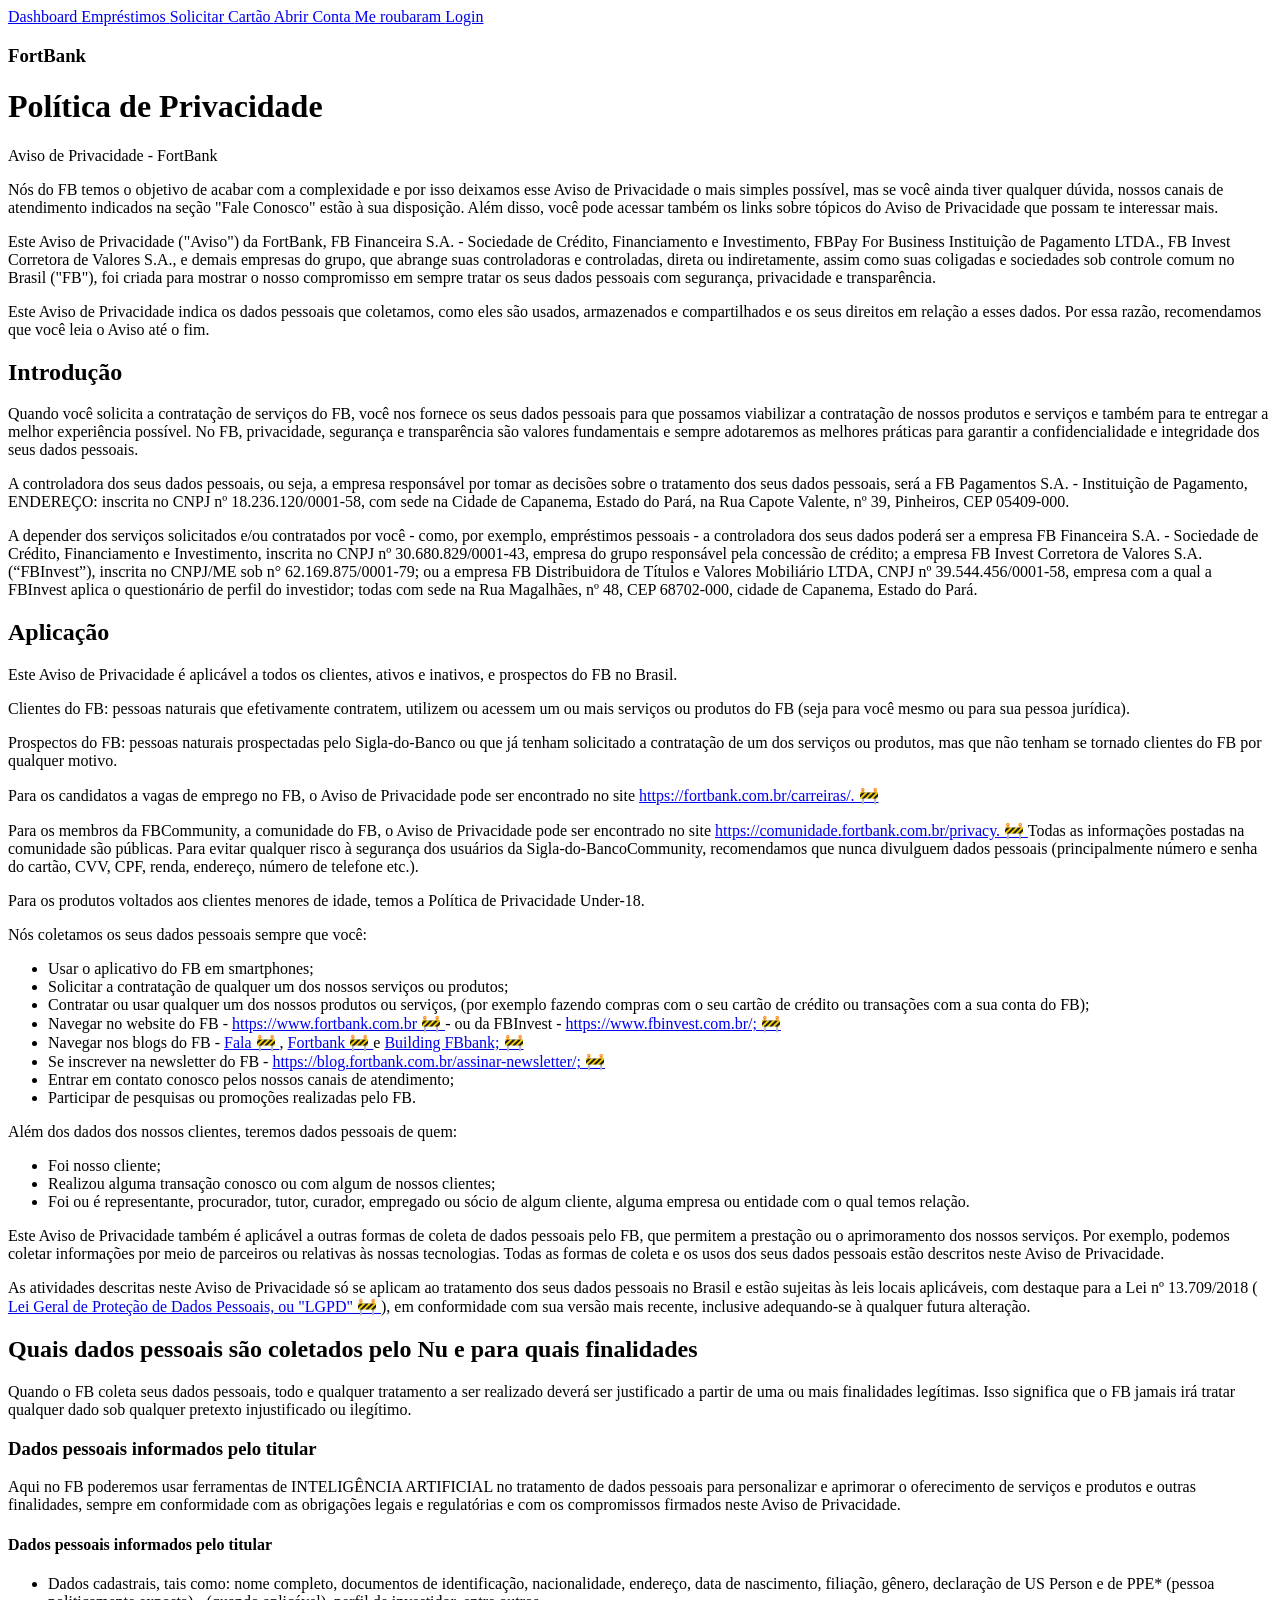
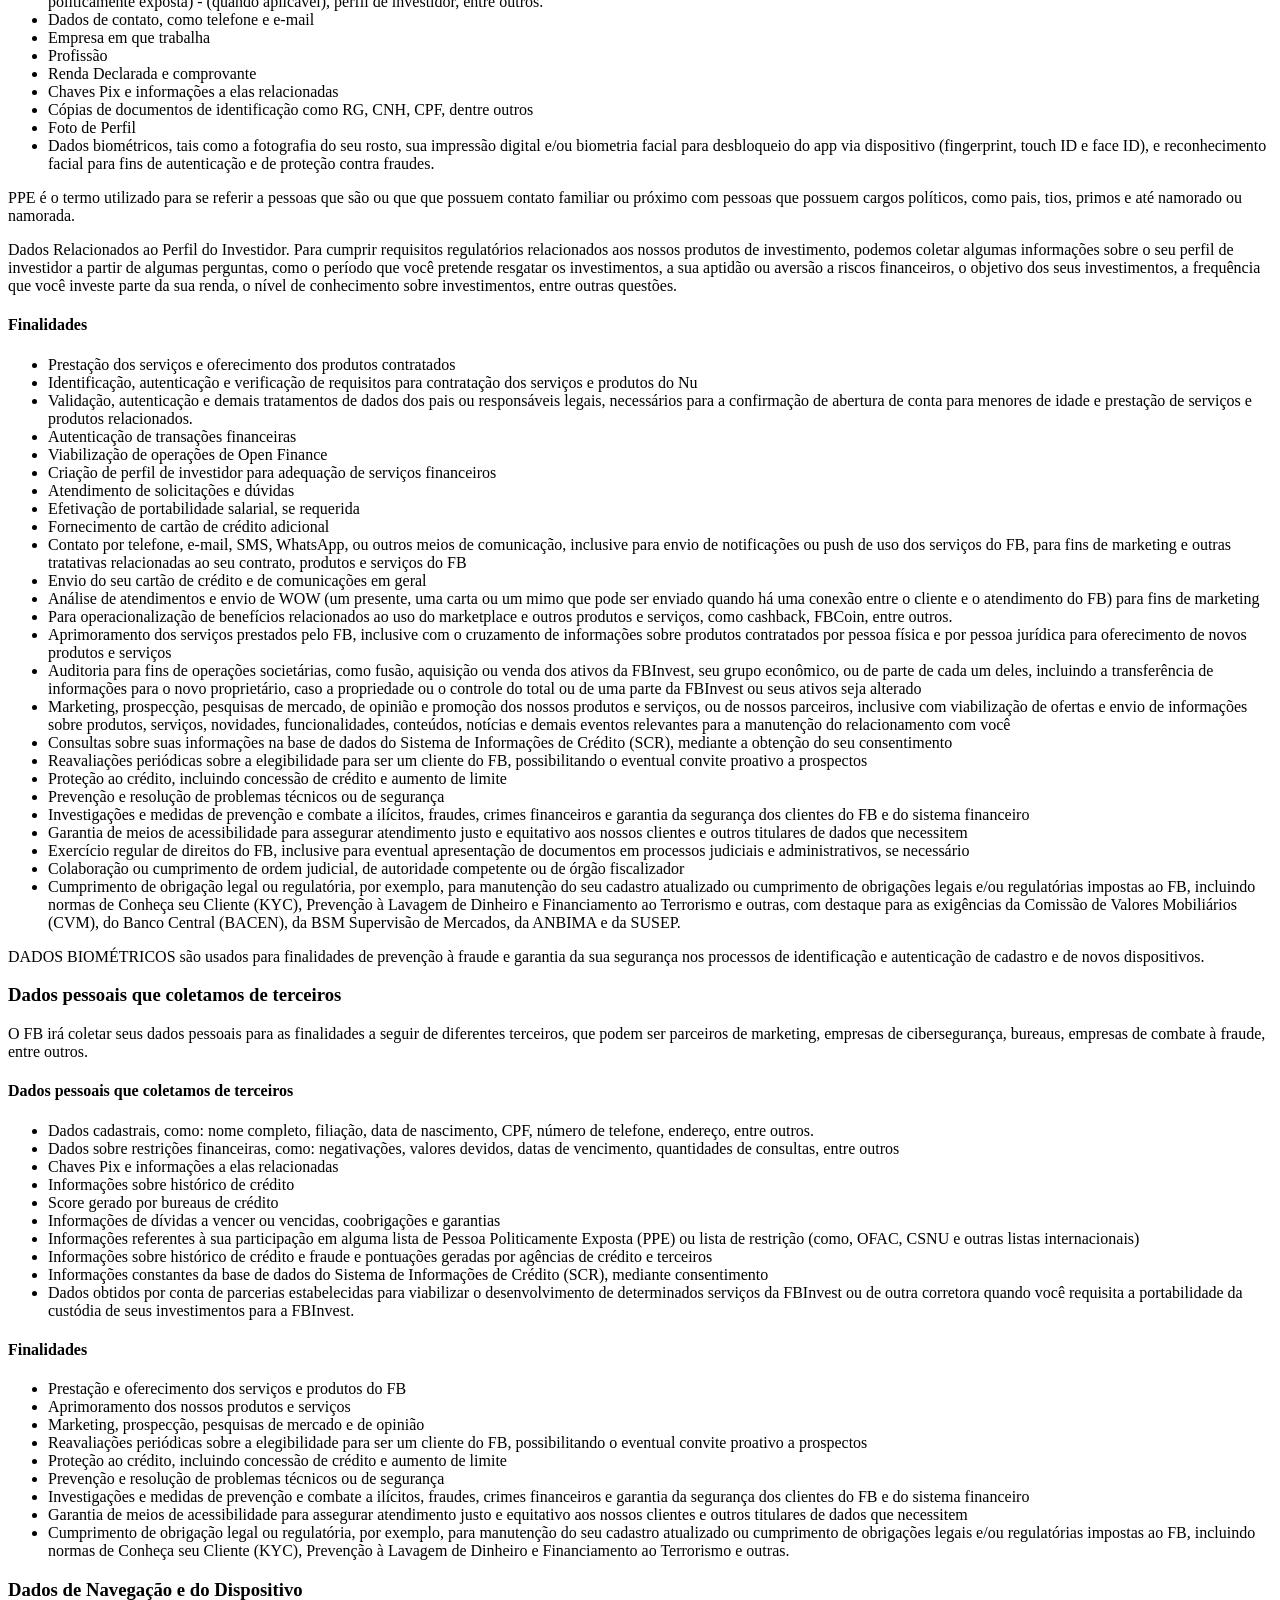
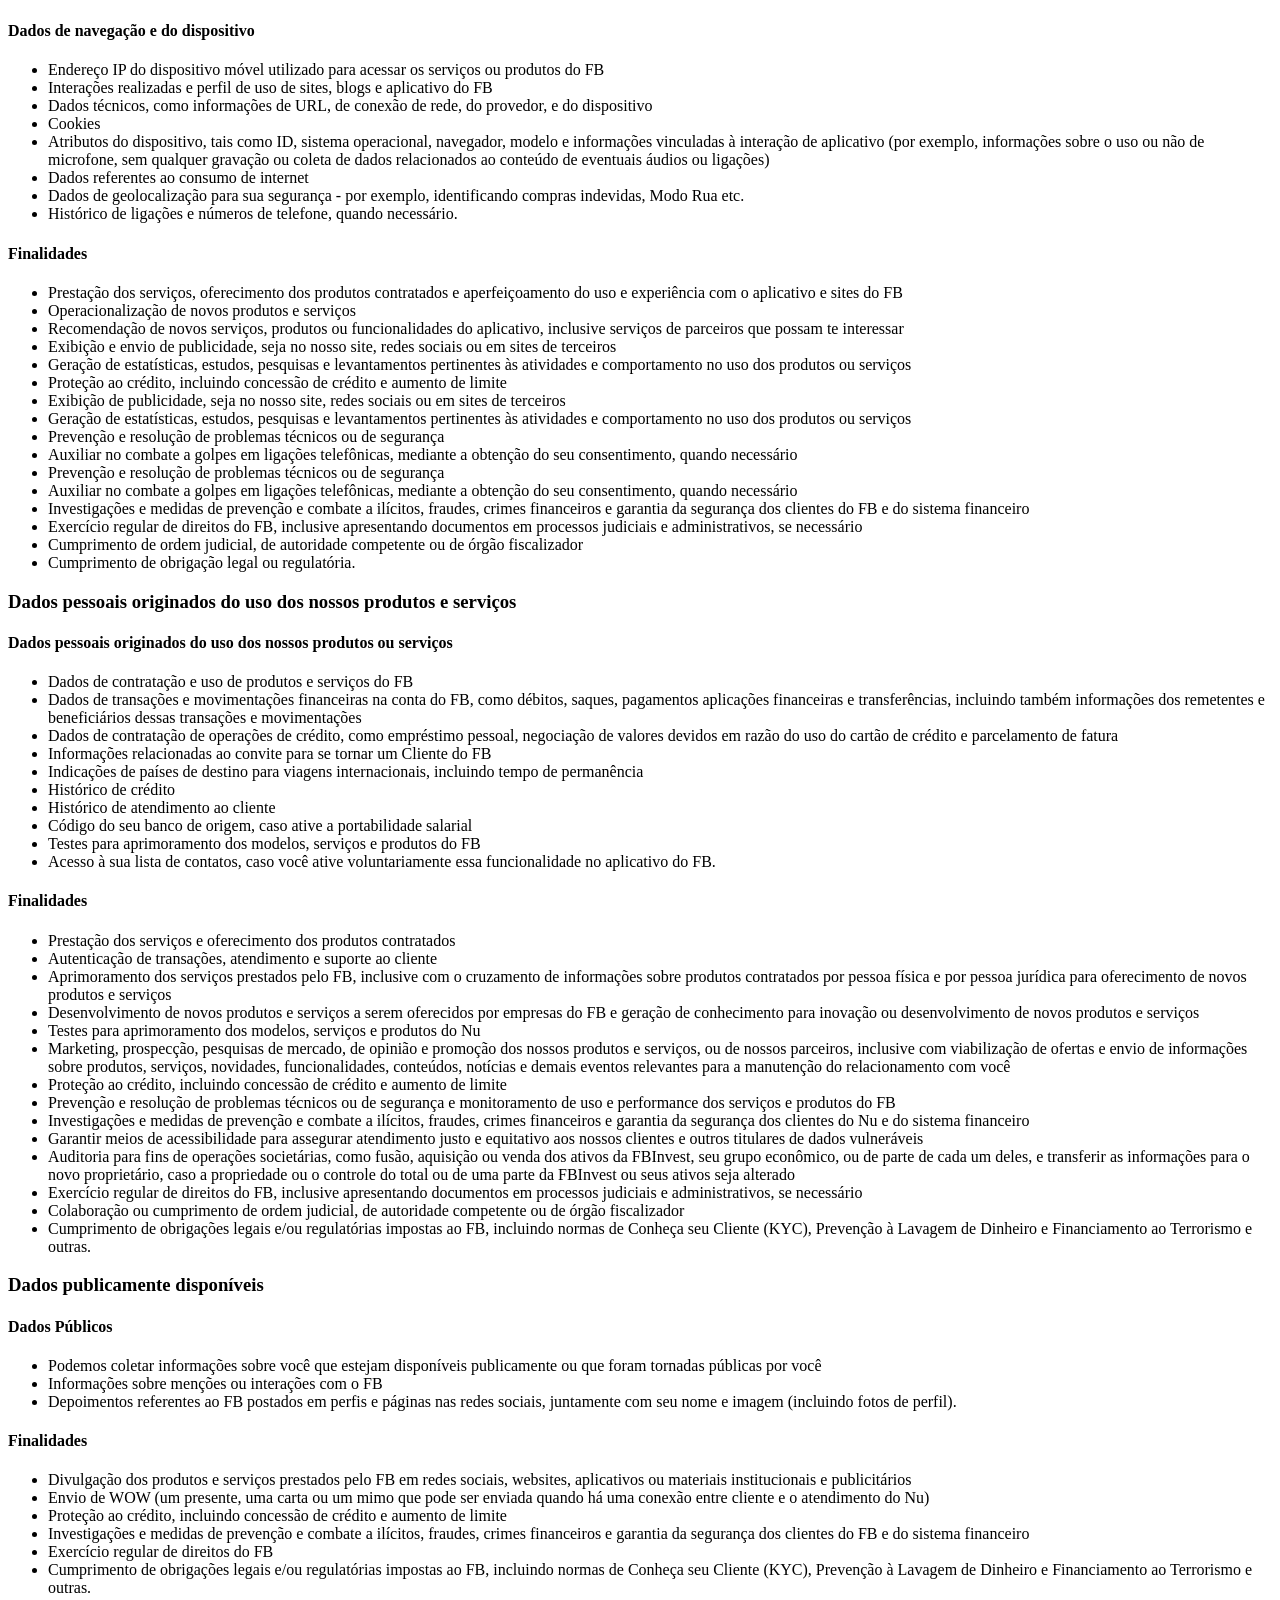
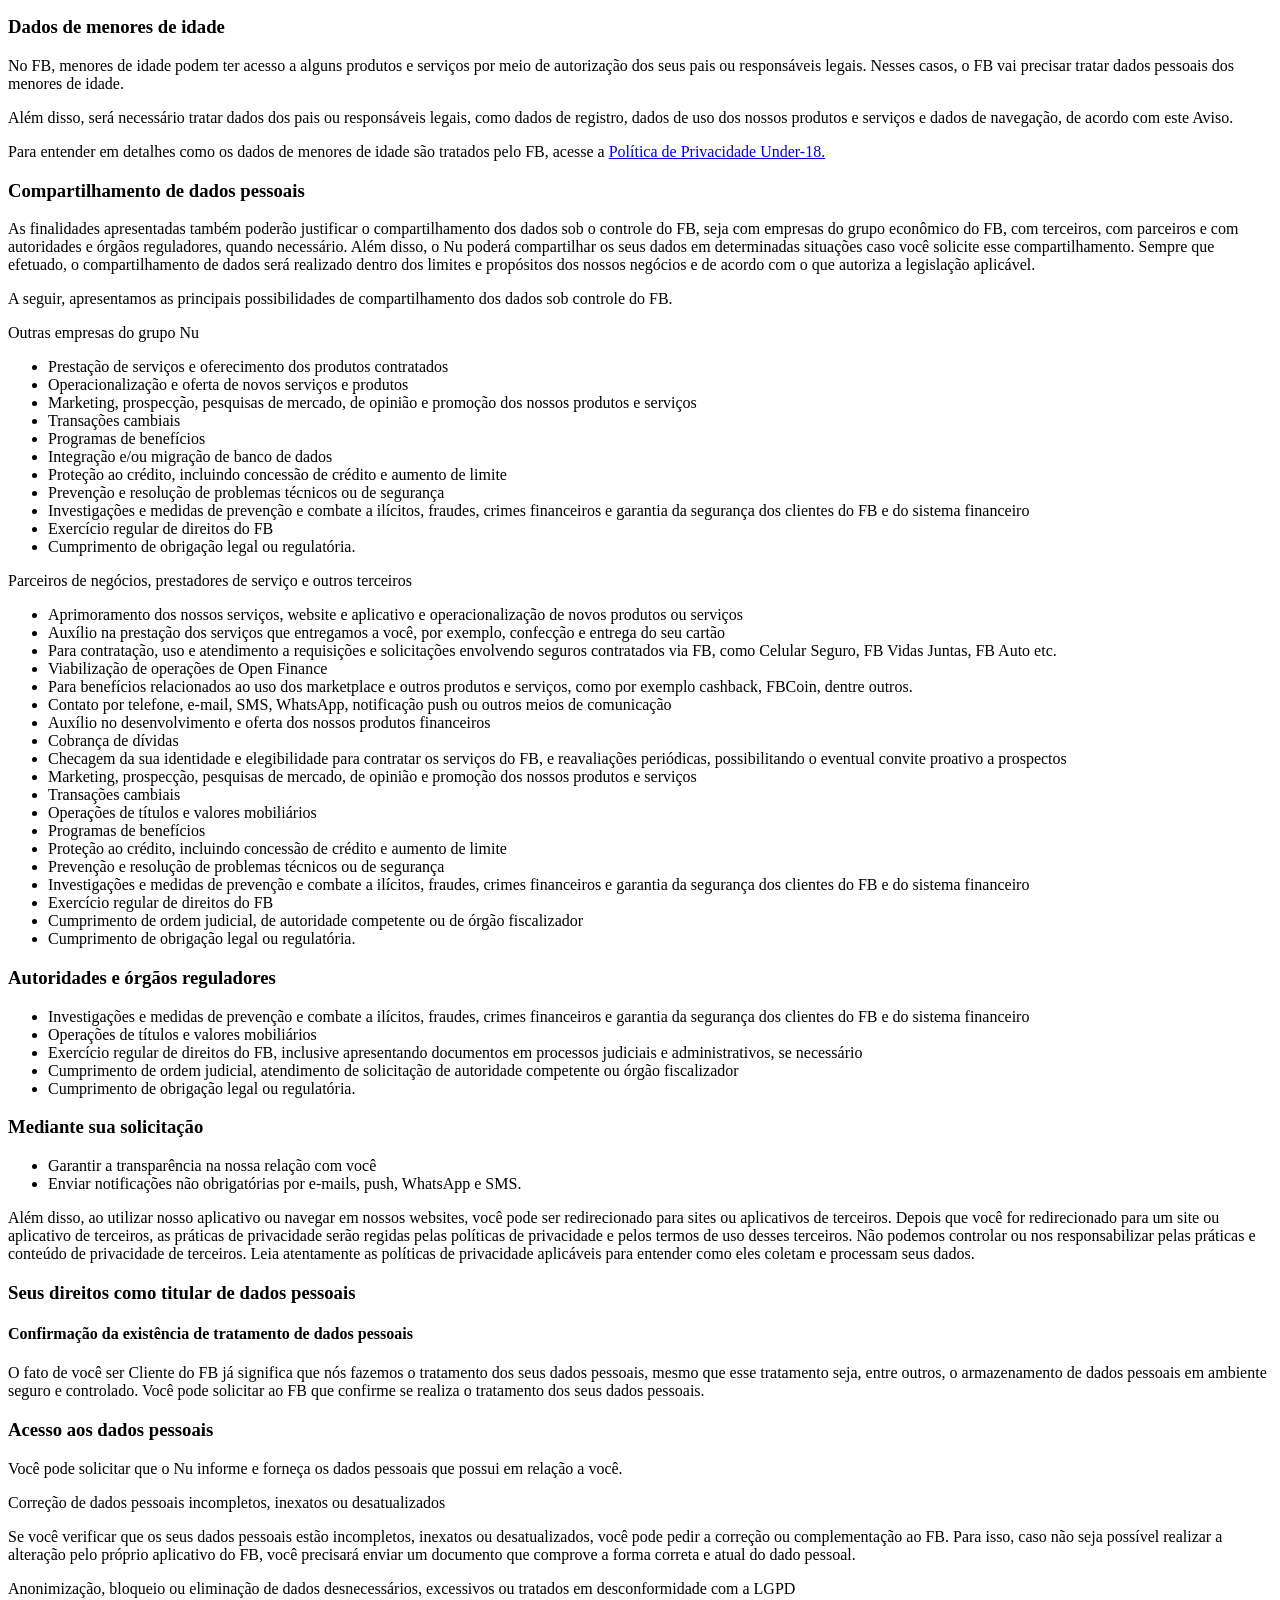
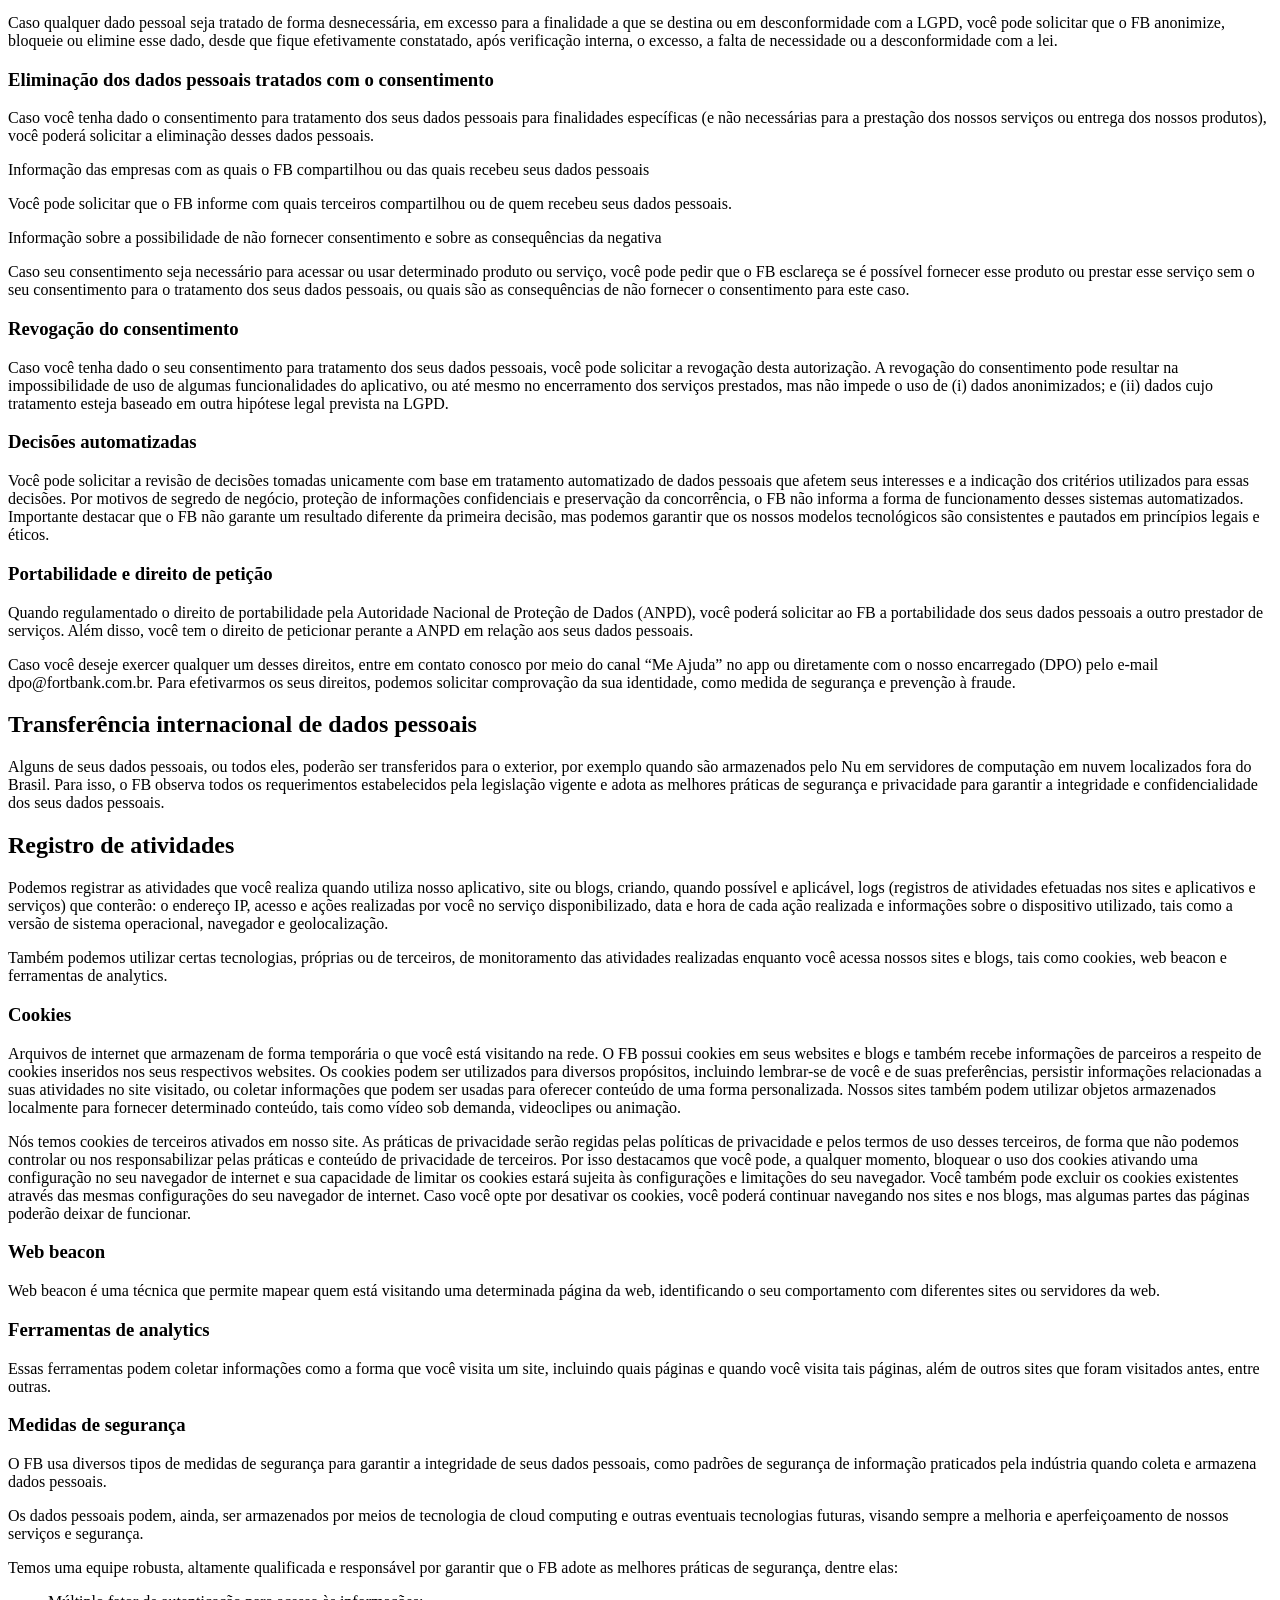
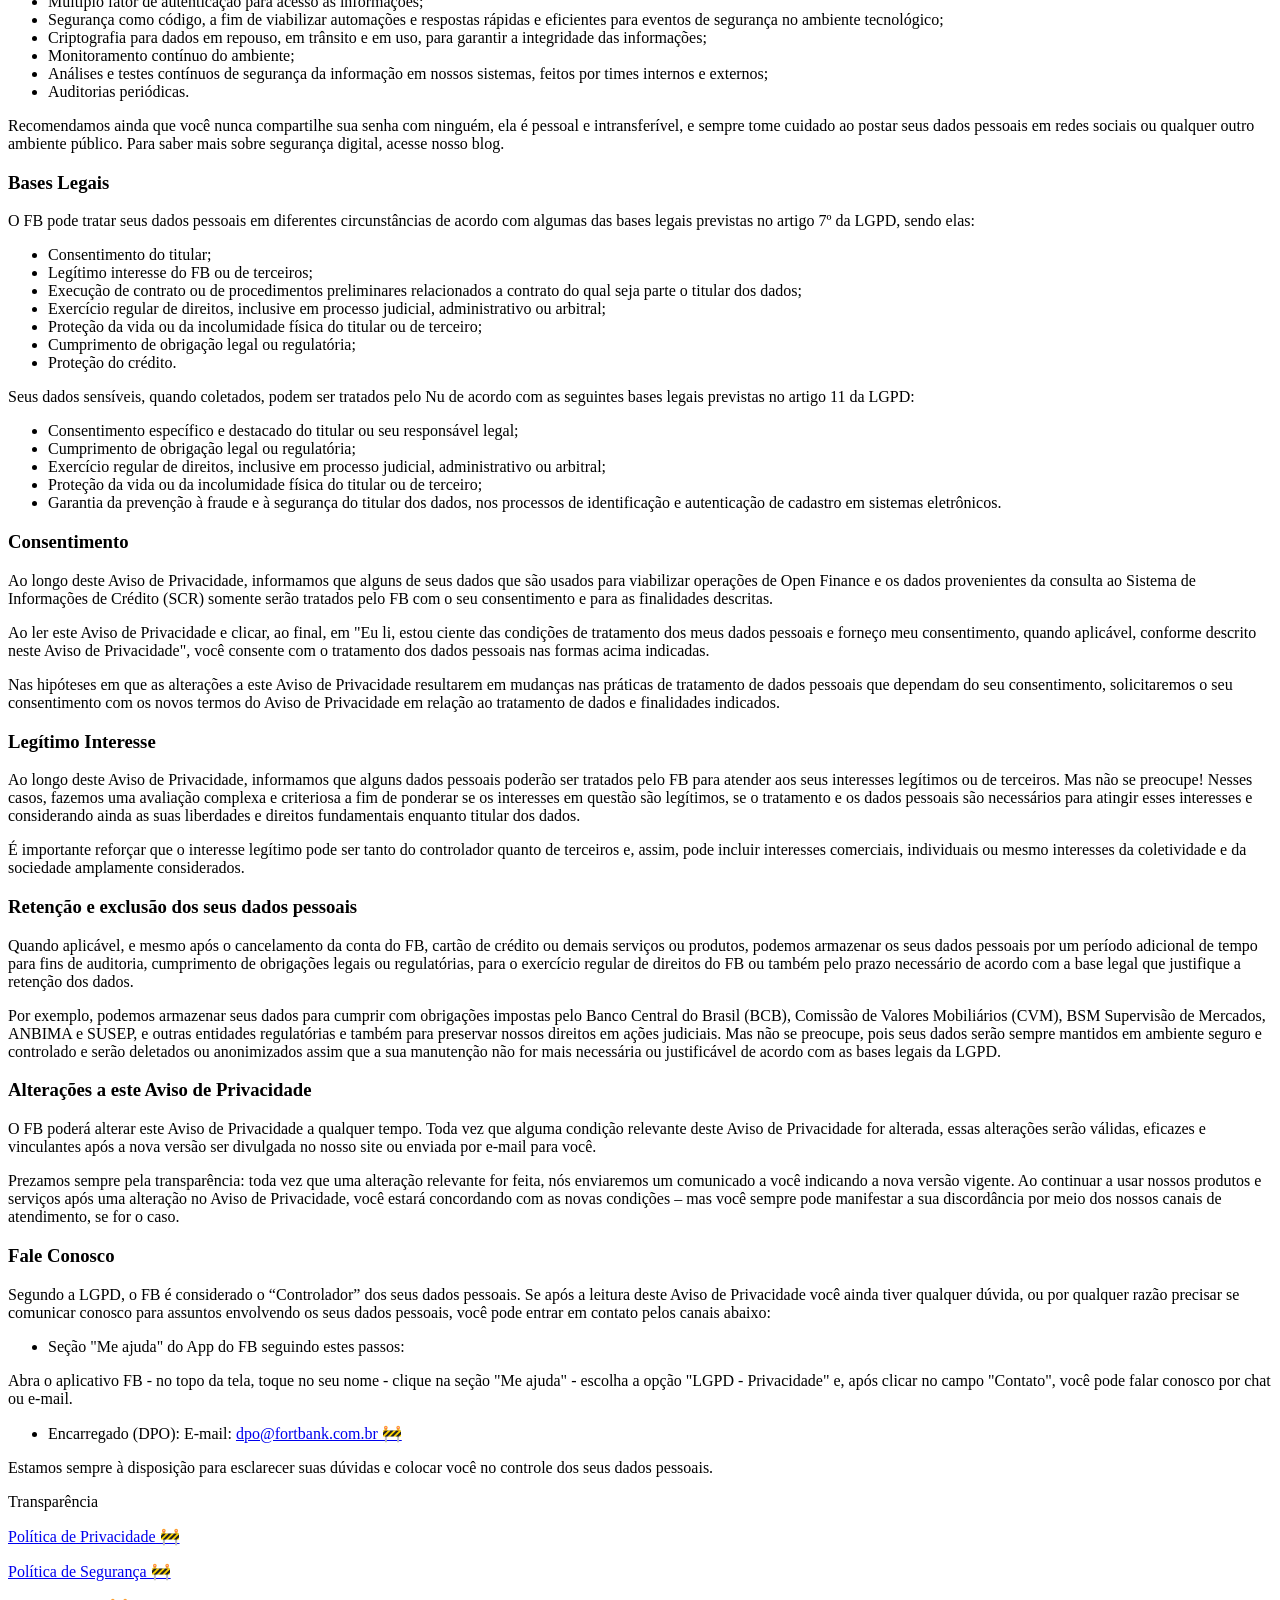
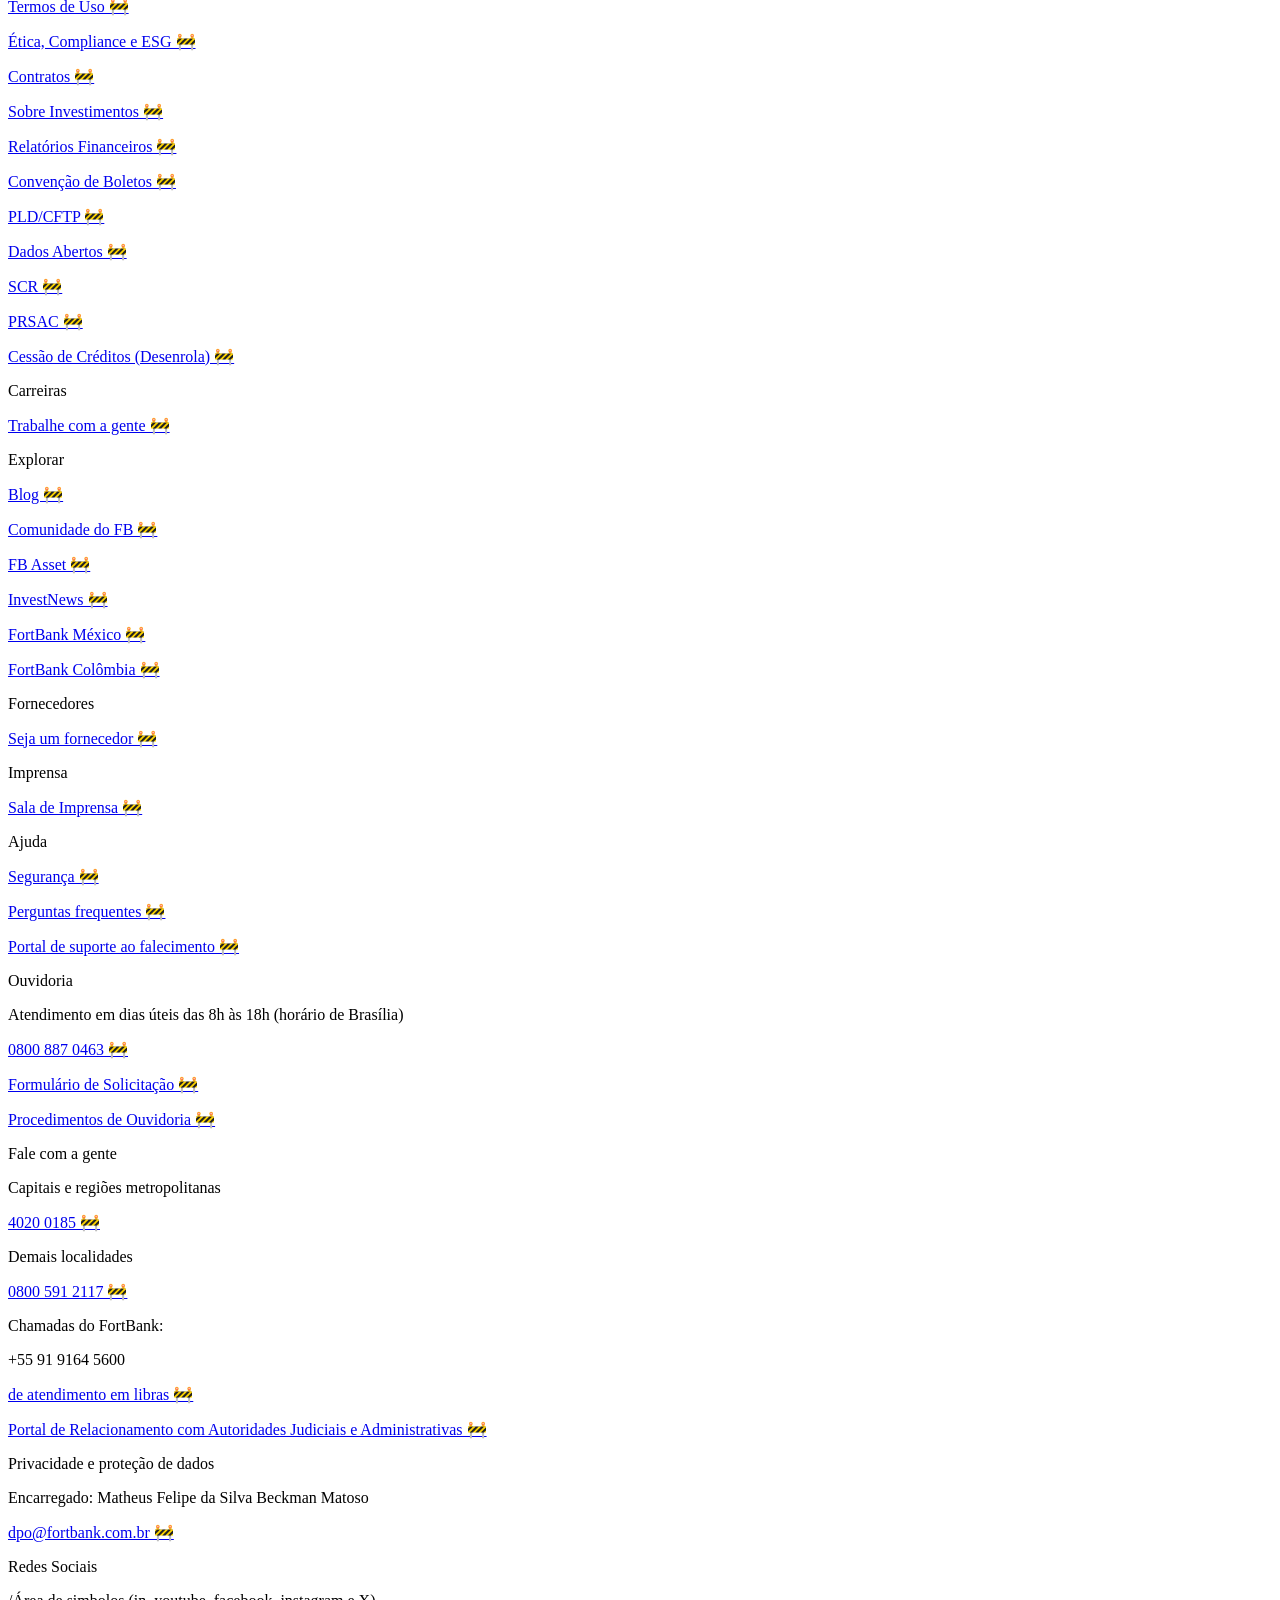
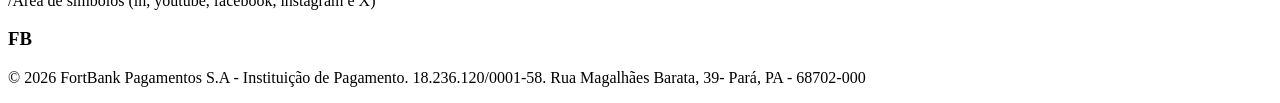
==== commit a2855514: "Update Política de Privacidade.html" ====
--- a/Política de Privacidade.html
+++ b/Política de Privacidade.html
@@ -4,7 +4,7 @@
     <head>
         <meta charset = "UTF-8">
         <meta name = "viewport" content = "width = device-width, initial-scale = 1.0">
-        <link rel = "stylesheet" href = "politica_de_privacidade.css">
+        <link rel = "stylesheet" href = "style.css">
         <title> Política de Privacidade </title>
     </head>
     
@@ -16,7 +16,7 @@
                 <a href = "página_intermediária" target = "_blank"> Solicitar Cartão </a>
                 <a href = "página_intermediária" target = "_blank"> Abrir Conta </a>
                 <a href = "página_intermediária" target = "_blank"> Me roubaram </a>
-                <button><a href = "página_intermediária" target = "_blank"> Login </a></button>
+                <a href = "pagina_login.html" class="btn-login"> Login </a>
             </nav>
         </header>
 
@@ -59,8 +59,8 @@
         </div>
 
         <div class = "texto">
-            <p> Para os candidatos a vagas de emprego no FB, o Aviso de Privacidade pode ser encontrado no site <a href = "https://fortbank.com.br/carreiras/"> https://fortbank.com.br/carreiras/.</a> </p>
-            <p> Para os membros da FBCommunity, a comunidade do FB, o Aviso de Privacidade pode ser encontrado no site <a href = "https://comunidade.fortbank.com.br/privacy"> https://comunidade.fortbank.com.br/privacy. </a> Todas as informações postadas na comunidade são públicas. Para evitar qualquer risco à segurança dos usuários da Sigla-do-BancoCommunity, recomendamos que nunca divulguem dados pessoais (principalmente número e senha do cartão, CVV, CPF, renda, endereço, número de telefone etc.). </p>
+            <p> Para os candidatos a vagas de emprego no FB, o Aviso de Privacidade pode ser encontrado no site <a href="#" class="indisponivel" onclick="alert('Este recurso ainda está em desenvolvimento. Em breve estará disponível para nossos clientes.'); return false;"> https://fortbank.com.br/carreiras/. 🚧 </a></p>
+            <p> Para os membros da FBCommunity, a comunidade do FB, o Aviso de Privacidade pode ser encontrado no site <a href="#" class="indisponivel" onclick="alert('Este recurso ainda está em desenvolvimento. Em breve estará disponível para nossos clientes.'); return false;"> https://comunidade.fortbank.com.br/privacy. 🚧 </a> Todas as informações postadas na comunidade são públicas. Para evitar qualquer risco à segurança dos usuários da Sigla-do-BancoCommunity, recomendamos que nunca divulguem dados pessoais (principalmente número e senha do cartão, CVV, CPF, renda, endereço, número de telefone etc.). </p>
             <p> Para os produtos voltados aos clientes menores de idade, temos a Política de Privacidade Under-18. </p>
             <p> Nós coletamos os seus dados pessoais sempre que você: </p>
         </div>
@@ -70,9 +70,9 @@
                 <li> Usar o aplicativo do FB em smartphones; </li>
                 <li> Solicitar a contratação de qualquer um dos nossos serviços ou produtos; </li>
                 <li> Contratar ou usar qualquer um dos nossos produtos ou serviços, (por exemplo fazendo compras com o seu cartão de crédito ou transações com a sua conta do FB); </li>
-                <li> Navegar no website do FB - <a href = "https://www.fortbank.com.br"> https://www.fortbank.com.br </a> - ou da FBInvest - <a href = "https://www.fbinvest.com.br/"> https://www.fbinvest.com.br/; </a> </li>
-                <li> Navegar nos blogs do FB - <a href = "#"> Fala </a>, <a href = ""> Fortbank </a> e <a href = "#"> Building Nubank </a> Building FortBank; </li>
-                <li> Se inscrever na newsletter do FB - <a href = "#"> https://blog.fortbank.com.br/assinar-newsletter/; </a></li>
+                <li> Navegar no website do FB - <a href="#" class="indisponivel" onclick="alert('Este recurso ainda está em desenvolvimento. Em breve estará disponível para nossos clientes.'); return false;"> https://www.fortbank.com.br 🚧 </a> - ou da FBInvest - <a href="#" class="indisponivel" onclick="alert('Este recurso ainda está em desenvolvimento. Em breve estará disponível para nossos clientes.'); return false;"> https://www.fbinvest.com.br/; 🚧 </a></li>
+                <li> Navegar nos blogs do FB - <a href="#" class="indisponivel" onclick="alert('Este recurso ainda está em desenvolvimento. Em breve estará disponível para nossos clientes.'); return false;"> Fala 🚧 </a>, <a href="#" class="indisponivel" onclick="alert('Este recurso ainda está em desenvolvimento. Em breve estará disponível para nossos clientes.'); return false;"> Fortbank 🚧 </a> e <a href="#" class="indisponivel" onclick="alert('Este recurso ainda está em desenvolvimento. Em breve estará disponível para nossos clientes.'); return false;"> Building FBbank; 🚧 </a></li>
+                <li> Se inscrever na newsletter do FB - <a href="#" class="indisponivel" onclick="alert('Este recurso ainda está em desenvolvimento. Em breve estará disponível para nossos clientes.'); return false;"> https://blog.fortbank.com.br/assinar-newsletter/; 🚧 </a></li>
                 <li> Entrar em contato conosco pelos nossos canais de atendimento; </li>
                 <li> Participar de pesquisas ou promoções realizadas pelo FB. </li>
             </ul>
@@ -92,7 +92,7 @@
 
         <div class = "texto">
             <p> Este Aviso de Privacidade também é aplicável a outras formas de coleta de dados pessoais pelo FB, que permitem a prestação ou o aprimoramento dos nossos serviços. Por exemplo, podemos coletar informações por meio de parceiros ou relativas às nossas tecnologias. Todas as formas de coleta e os usos dos seus dados pessoais estão descritos neste Aviso de Privacidade. </p>
-            <p> As atividades descritas neste Aviso de Privacidade só se aplicam ao tratamento dos seus dados pessoais no Brasil e estão sujeitas às leis locais aplicáveis, com destaque para a Lei nº 13.709/2018 (<a href = "">Lei Geral de Proteção de Dados Pessoais, ou "LGPD"</a>), em conformidade com sua versão mais recente, inclusive adequando-se à qualquer futura alteração. </p>
+            <p> As atividades descritas neste Aviso de Privacidade só se aplicam ao tratamento dos seus dados pessoais no Brasil e estão sujeitas às leis locais aplicáveis, com destaque para a Lei nº 13.709/2018 (<a href="#" class="indisponivel" onclick="alert('Este recurso ainda está em desenvolvimento. Em breve estará disponível para nossos clientes.'); return false;"> Lei Geral de Proteção de Dados Pessoais, ou "LGPD" 🚧 </a>), em conformidade com sua versão mais recente, inclusive adequando-se à qualquer futura alteração. </p>
         </div>
 
         
@@ -361,7 +361,7 @@
         <div class = "texto">
             <p> No FB, menores de idade podem ter acesso a alguns produtos e serviços por meio de autorização dos seus pais ou responsáveis legais. Nesses casos, o FB vai precisar tratar dados  pessoais dos menores de idade. </p>
             <p> Além disso, será necessário tratar dados dos pais ou responsáveis legais, como dados de registro, dados de uso dos nossos produtos e serviços e dados de navegação, de acordo com este Aviso. </p>
-            <p> Para entender em detalhes como os dados de menores de idade são tratados pelo FB, acesse a <a href = "" target = "_blank">Política de Privacidade Under-18.</a> </p>
+            <p> Para entender em detalhes como os dados de menores de idade são tratados pelo FB, acesse a <a href="#" class="link-indisponivel" target = "_blank"> Política de Privacidade Under-18.</a> </p>
         </div>
         
         
@@ -693,7 +693,7 @@
 
         <div class = "bolas">
             <ul>
-                <li> Encarregado (DPO): E-mail: <a href = "#" target = "_blank"> dpo@fortbank.com.br </a></li>
+                <li> Encarregado (DPO): E-mail: <a href="#" class="indisponivel" onclick="alert('Este recurso ainda está em desenvolvimento. Em breve estará disponível para nossos clientes.'); return false;"> dpo@fortbank.com.br 🚧 </a></li>
             </ul>
         </div>
 
@@ -707,27 +707,26 @@
                     <p> Transparência </p>
                 </div>
 
-                <p><a href = "#"> Política de Privacidade </a></p>
-                <p><a href = "#"> Política de Segurança </a></p>
-                <p><a href = "#"> Termos de Uso </a></p>
-                <p><a href = "#"> Ética, Compliance e ESG </a></p>
-                <p><a href = "#"> Contratos </a></p>
-                <p><a href = "#"> Sobre Investimentos </a></p>
-                <p><a href = "#"> Relatórios Financeiros </a></p>
-                <p><a href = "#"> Convenção de Boletos </a></p>
-                <p><a href = "#"> PLD/CFTP </a></p>
-                <p><a href = "#"> Dados Abertos </a></p>
-                <p><a href = "#"> SCR </a></p>
-                <p><a href = "#"> PRSAC </a></p>
-                <p><a href = "#"> Cessão de Créditos (Desenrola) </a></p>
+                <p><a href="#" class="indisponivel" onclick="alert('Este recurso ainda está em desenvolvimento. Em breve estará disponível para nossos clientes.'); return false;"> Política de Privacidade 🚧 </a></p>
+                <p><a href="#" class="indisponivel" onclick="alert('Este recurso ainda está em desenvolvimento. Em breve estará disponível para nossos clientes.'); return false;"> Política de Segurança 🚧 </a></p>
+                <p><a href="#" class="indisponivel" onclick="alert('Este recurso ainda está em desenvolvimento. Em breve estará disponível para nossos clientes.'); return false;"> Termos de Uso 🚧 </a></p>
+                <p><a href="#" class="indisponivel" onclick="alert('Este recurso ainda está em desenvolvimento. Em breve estará disponível para nossos clientes.'); return false;"> Ética, Compliance e ESG 🚧 </a></p>
+                <p><a href="#" class="indisponivel" onclick="alert('Este recurso ainda está em desenvolvimento. Em breve estará disponível para nossos clientes.'); return false;"> Contratos 🚧 </a></p>
+                <p><a href="#" class="indisponivel" onclick="alert('Este recurso ainda está em desenvolvimento. Em breve estará disponível para nossos clientes.'); return false;"> Sobre Investimentos 🚧 </a></p>
+                <p><a href="#" class="indisponivel" onclick="alert('Este recurso ainda está em desenvolvimento. Em breve estará disponível para nossos clientes.'); return false;"> Relatórios Financeiros 🚧 </a></p>
+                <p><a href="#" class="indisponivel" onclick="alert('Este recurso ainda está em desenvolvimento. Em breve estará disponível para nossos clientes.'); return false;"> Convenção de Boletos 🚧 </a></p>
+                <p><a href="#" class="indisponivel" onclick="alert('Este recurso ainda está em desenvolvimento. Em breve estará disponível para nossos clientes.'); return false;"> PLD/CFTP 🚧 </a></p>
+                <p><a href="#" class="indisponivel" onclick="alert('Este recurso ainda está em desenvolvimento. Em breve estará disponível para nossos clientes.'); return false;"> Dados Abertos 🚧 </a></p>
+                <p><a href="#" class="indisponivel" onclick="alert('Este recurso ainda está em desenvolvimento. Em breve estará disponível para nossos clientes.'); return false;"> SCR 🚧 </a></p>
+                <p><a href="#" class="indisponivel" onclick="alert('Este recurso ainda está em desenvolvimento. Em breve estará disponível para nossos clientes.'); return false;"> PRSAC 🚧 </a></p>
+                <p><a href="#" class="indisponivel" onclick="alert('Este recurso ainda está em desenvolvimento. Em breve estará disponível para nossos clientes.'); return false;"> Cessão de Créditos (Desenrola) 🚧 </a></p>
             </div>
 
             <div class = "carr">
                 <div class = "rodape">
                     <p> Carreiras </p>
                 </div>
-
-                <p><a href = "#"> Trabalhe com a gente </a></p>
+                <p><a href="#" class="indisponivel" onclick="alert('Este recurso ainda está em desenvolvimento. Em breve estará disponível para nossos clientes.'); return false;"> Trabalhe com a gente 🚧 </a></p>
             </div>
 
             <div class = "expl">
@@ -735,12 +734,12 @@
                     <p> Explorar </p>
                 </div>
 
-                <p><a href = "#"> Blog </a></p>
-                <p><a href = "#"> Comunidade do FB </a></p>
-                <p><a href = "#"> FB Asset </a></p>
-                <p><a href = "#"> InvestNews </a></p>
-                <p><a href = "#"> FortBank México </a></p>
-                <p><a href = "#"> FortBank Colômbia </a></p>
+                <p><a href="#" class="indisponivel" onclick="alert('Este recurso ainda está em desenvolvimento. Em breve estará disponível para nossos clientes.'); return false;"> Blog 🚧 </a></p>
+                <p><a href="#" class="indisponivel" onclick="alert('Este recurso ainda está em desenvolvimento. Em breve estará disponível para nossos clientes.'); return false;"> Comunidade do FB 🚧 </a></p>
+                <p><a href="#" class="indisponivel" onclick="alert('Este recurso ainda está em desenvolvimento. Em breve estará disponível para nossos clientes.'); return false;"> FB Asset 🚧 </a></p>
+                <p><a href="#" class="indisponivel" onclick="alert('Este recurso ainda está em desenvolvimento. Em breve estará disponível para nossos clientes.'); return false;"> InvestNews 🚧 </a></p>
+                <p><a href="#" class="indisponivel" onclick="alert('Este recurso ainda está em desenvolvimento. Em breve estará disponível para nossos clientes.'); return false;"> FortBank México 🚧 </a></p>
+                <p><a href="#" class="indisponivel" onclick="alert('Este recurso ainda está em desenvolvimento. Em breve estará disponível para nossos clientes.'); return false;"> FortBank Colômbia 🚧 </a></p>
             </div>
 
             <div class = "forn">
@@ -748,7 +747,7 @@
                     <p> Fornecedores </p>
                 </div>
 
-                <p><a href = "#"> Seja um fornecedor </a></p>
+                <p><a href="#" class="indisponivel" onclick="alert('Este recurso ainda está em desenvolvimento. Em breve estará disponível para nossos clientes.'); return false;"> Seja um fornecedor 🚧 </a></p>
             </div>
 
             <div class = "impr">
@@ -756,7 +755,7 @@
                     <p> Imprensa </p>
                 </div>
 
-                <p><a href = "#"> Sala de Imprensa </a></p>
+                <p><a href="#" class="indisponivel" onclick="alert('Este recurso ainda está em desenvolvimento. Em breve estará disponível para nossos clientes.'); return false;"> Sala de Imprensa 🚧 </a></p>
             </div>
 
             <div class = "ajud">
@@ -764,9 +763,9 @@
                     <p> Ajuda </p>
                 </div>
 
-                <p><a href = "#"> Segurança </a></p>
-                <p><a href = "#"> Perguntas frequentes </a></p>
-                <p><a href = "#"> Portal de suporte ao falecimento </a></p>
+                <p><a href="#" class="indisponivel" onclick="alert('Este recurso ainda está em desenvolvimento. Em breve estará disponível para nossos clientes.'); return false;"> Segurança 🚧 </a></p>
+                <p><a href="#" class="indisponivel" onclick="alert('Este recurso ainda está em desenvolvimento. Em breve estará disponível para nossos clientes.'); return false;"> Perguntas frequentes 🚧 </a></p>
+                <p><a href="#" class="indisponivel" onclick="alert('Este recurso ainda está em desenvolvimento. Em breve estará disponível para nossos clientes.'); return false;"> Portal de suporte ao falecimento 🚧 </a></p>
             </div>
 
             <div class = "ouvi">
@@ -775,9 +774,9 @@
                 </div>
 
                 <p> Atendimento em dias úteis das 8h às 18h (horário de Brasília) </p>
-                <p><a href = "#"> 0800 887 0463 </a></p>
-                <p><a href = "#"> Formulário de Solicitação </a></p>
-                <p><a href = "#"> Procedimentos de Ouvidoria </a></p>
+                <p><a href="#" class="indisponivel" onclick="alert('Este recurso ainda está em desenvolvimento. Em breve estará disponível para nossos clientes.'); return false;"> 0800 887 0463 🚧 </a></p>
+                <p><a href="#" class="indisponivel" onclick="alert('Este recurso ainda está em desenvolvimento. Em breve estará disponível para nossos clientes.'); return false;"> Formulário de Solicitação 🚧 </a></p>
+                <p><a href="#" class="indisponivel" onclick="alert('Este recurso ainda está em desenvolvimento. Em breve estará disponível para nossos clientes.'); return false;"> Procedimentos de Ouvidoria 🚧 </a></p>
             </div>
 
             <div class = "fale-c-a-gent">
@@ -786,13 +785,13 @@
                 </div>
 
                 <p> Capitais e regiões metropolitanas </p>
-                <p><a href = "#"> 4020 0185 </a></p>
+                <p><a href="#" class="indisponivel" onclick="alert('Este recurso ainda está em desenvolvimento. Em breve estará disponível para nossos clientes.'); return false;"> 4020 0185 🚧 </a></p>
                 <p> Demais localidades </p>
-                <p><a href = "#"> 0800 591 2117 </a></p>
+                <p><a href="#" class="indisponivel" onclick="alert('Este recurso ainda está em desenvolvimento. Em breve estará disponível para nossos clientes.'); return false;"> 0800 591 2117 🚧 </a></p>
                 <p> Chamadas do FortBank: </p>
                 <p> +55 91 9164 5600 </p>
-                <p><a href="#"> de atendimento em libras </a></p>
-                <p><a href = "#"> Portal de Relacionamento com Autoridades Judiciais e Administrativas </a></p>
+                <p><a href="#" class="indisponivel" onclick="alert('Este recurso ainda está em desenvolvimento. Em breve estará disponível para nossos clientes.'); return false;"> de atendimento em libras 🚧 </a></p>
+                <p><a href="#" class="indisponivel" onclick="alert('Este recurso ainda está em desenvolvimento. Em breve estará disponível para nossos clientes.'); return false;"> Portal de Relacionamento com Autoridades Judiciais e Administrativas 🚧 </a></p>
             </div>
 
             <div class = "priv">
@@ -801,7 +800,7 @@
                 </div>
 
                 <p> Encarregado: Matheus Felipe da Silva Beckman Matoso </p>
-                <p><a href = "#"> dpo@fortbank.com.br </a></p>
+                <p><a href="#" class="indisponivel" onclick="alert('Este recurso ainda está em desenvolvimento. Em breve estará disponível para nossos clientes.'); return false;"> dpo@fortbank.com.br 🚧 </a></p>
             </div>
 
             <div class = "simb">
